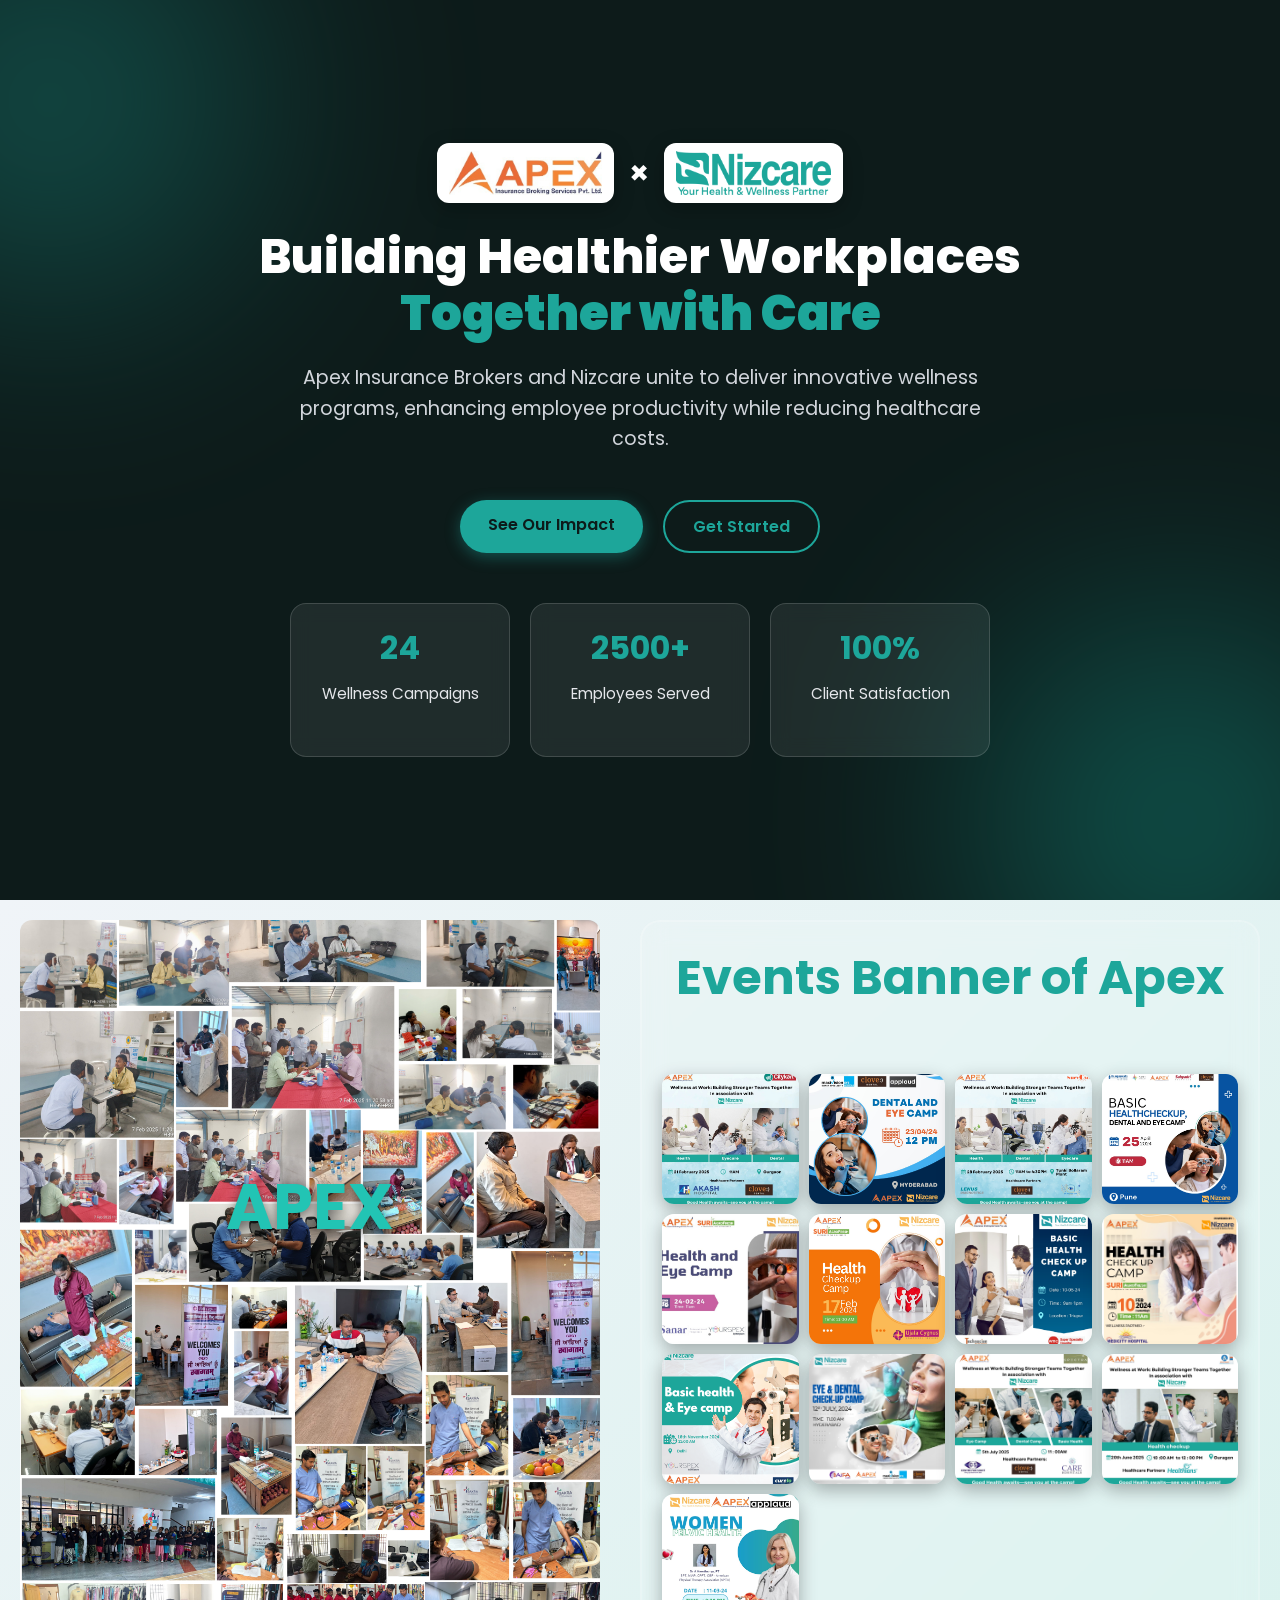
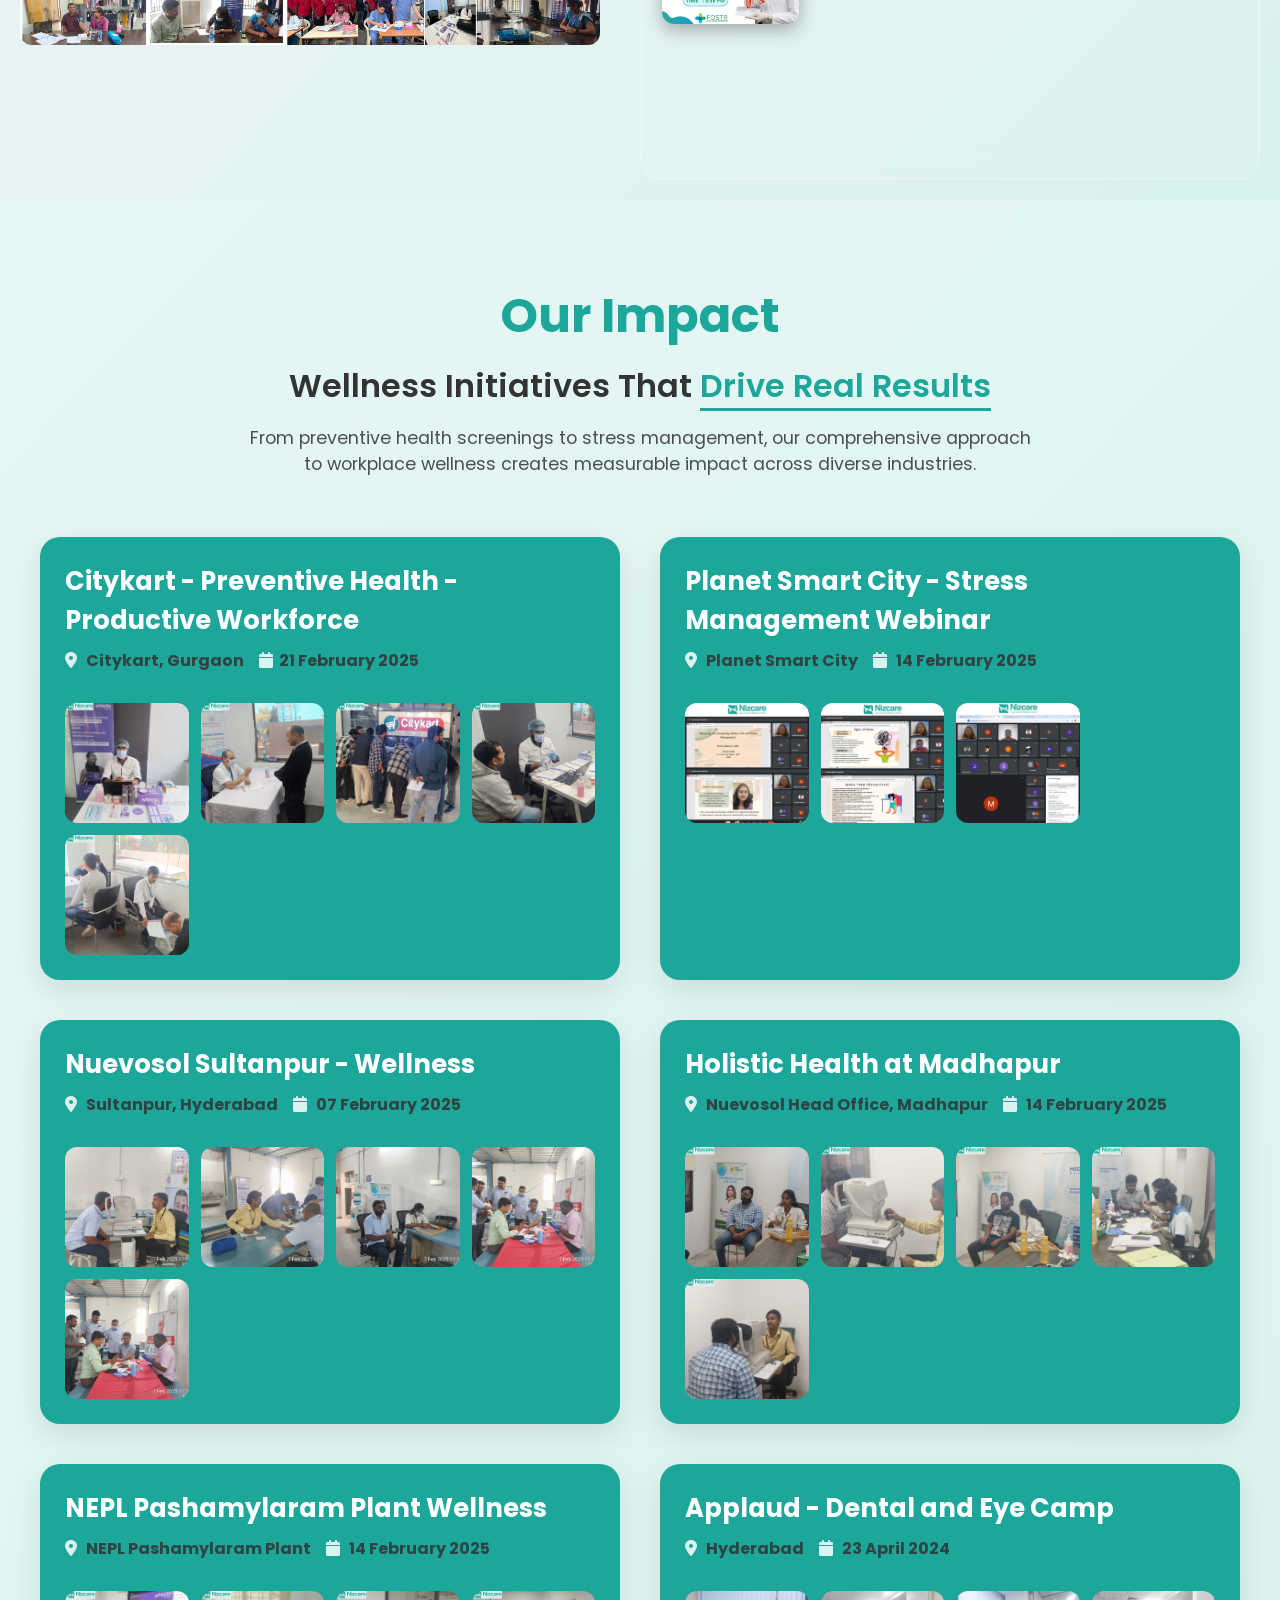
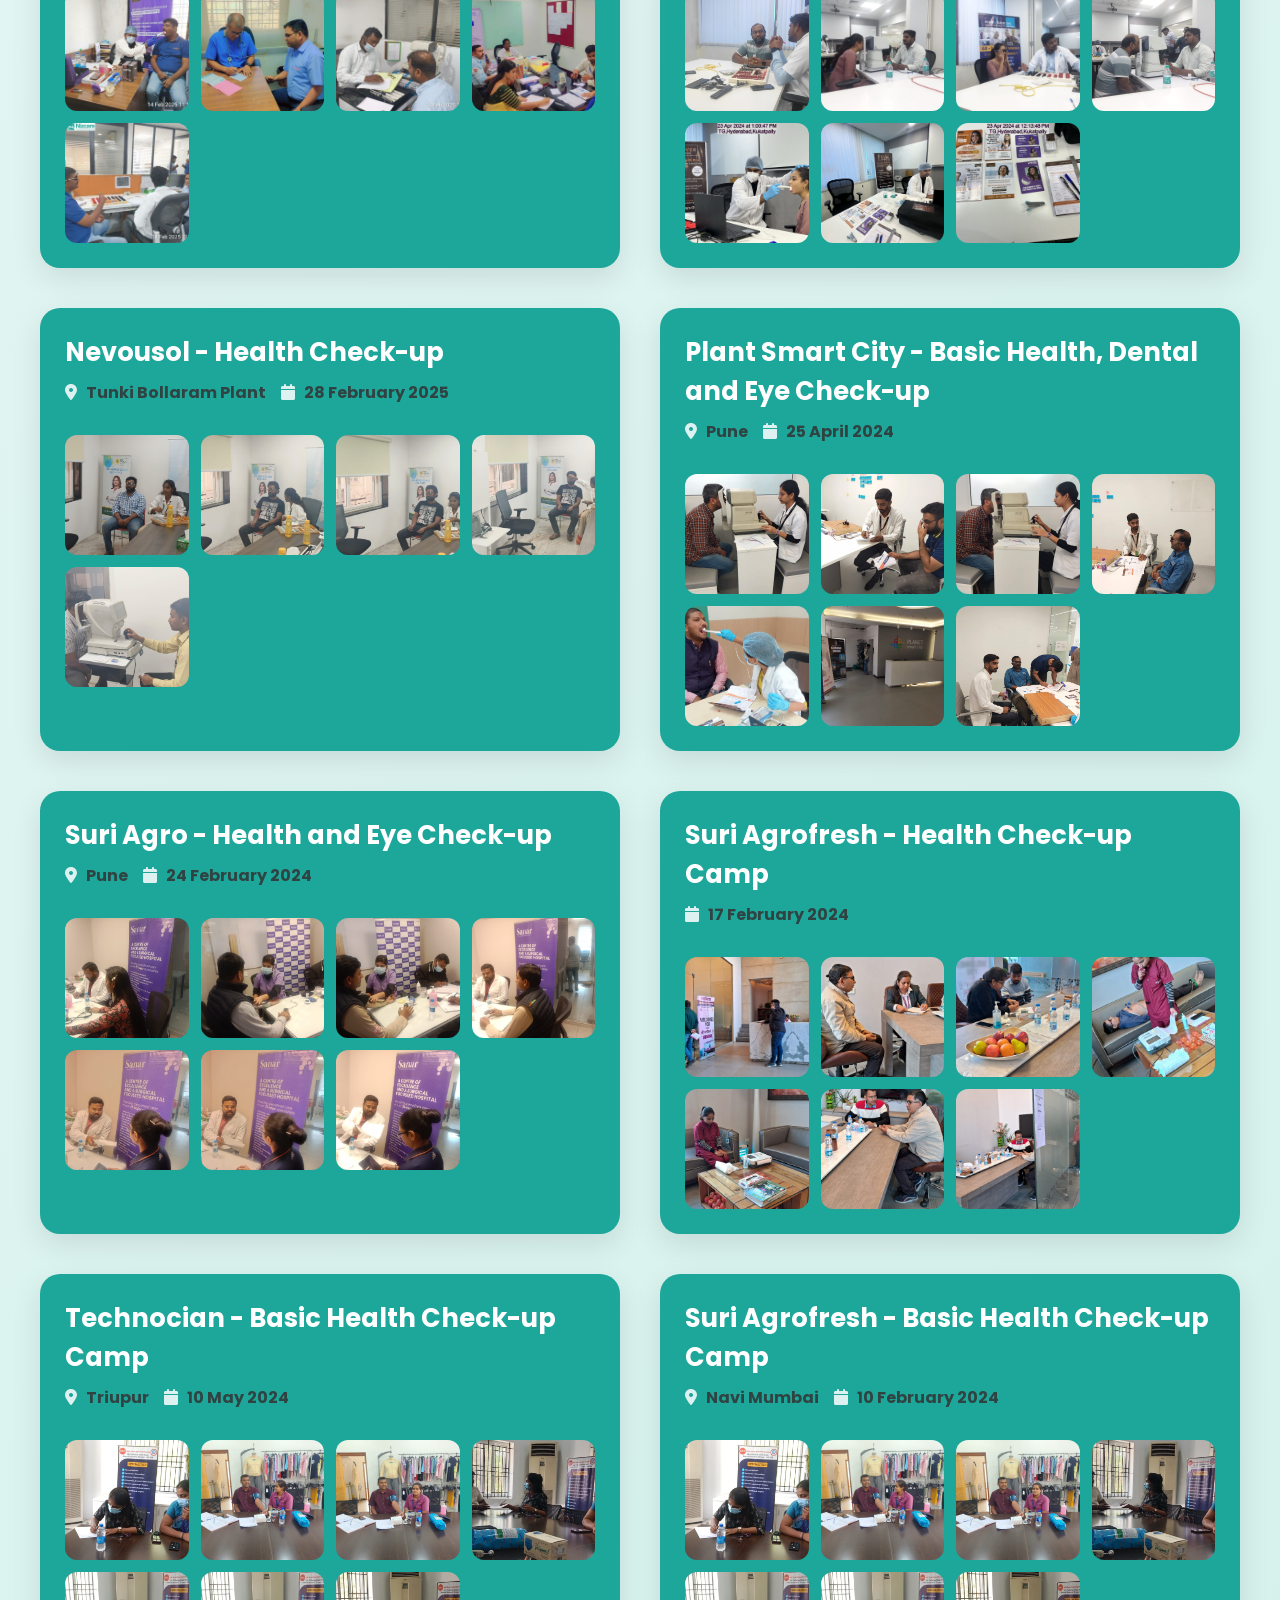
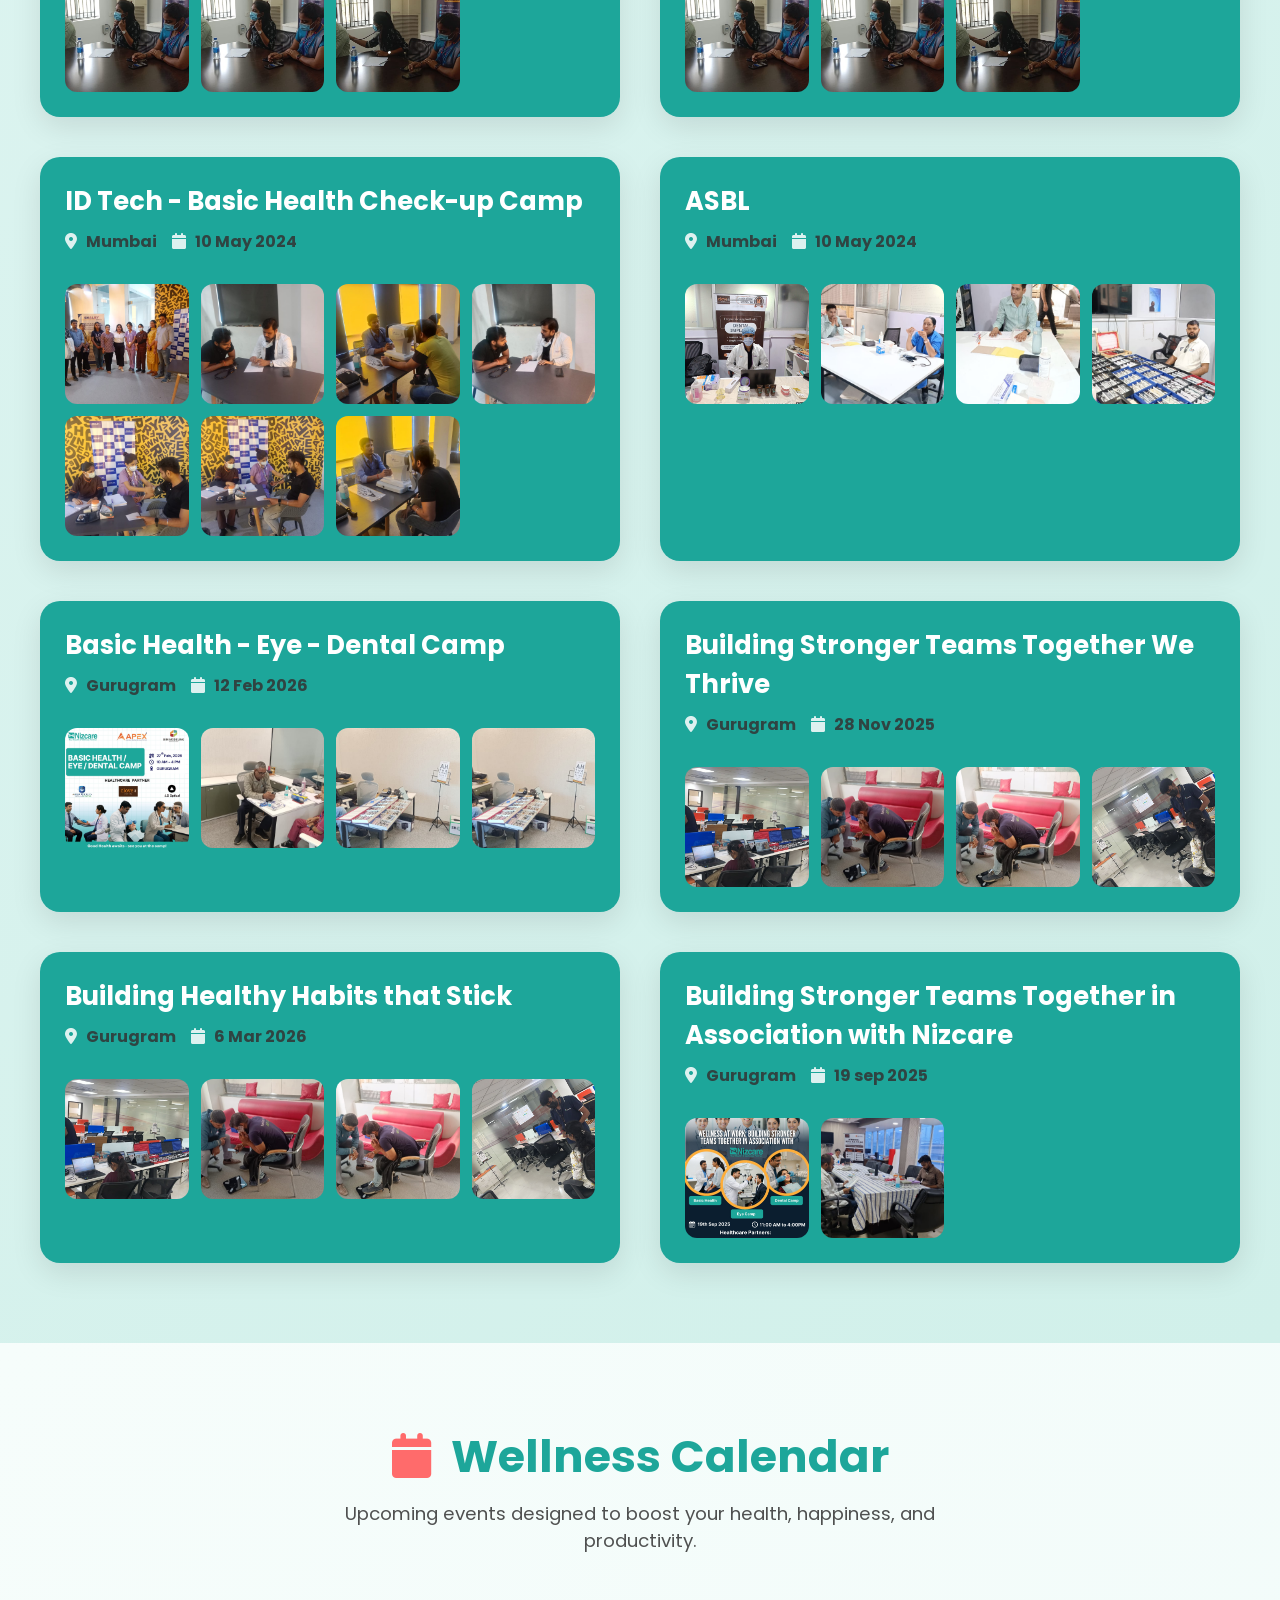
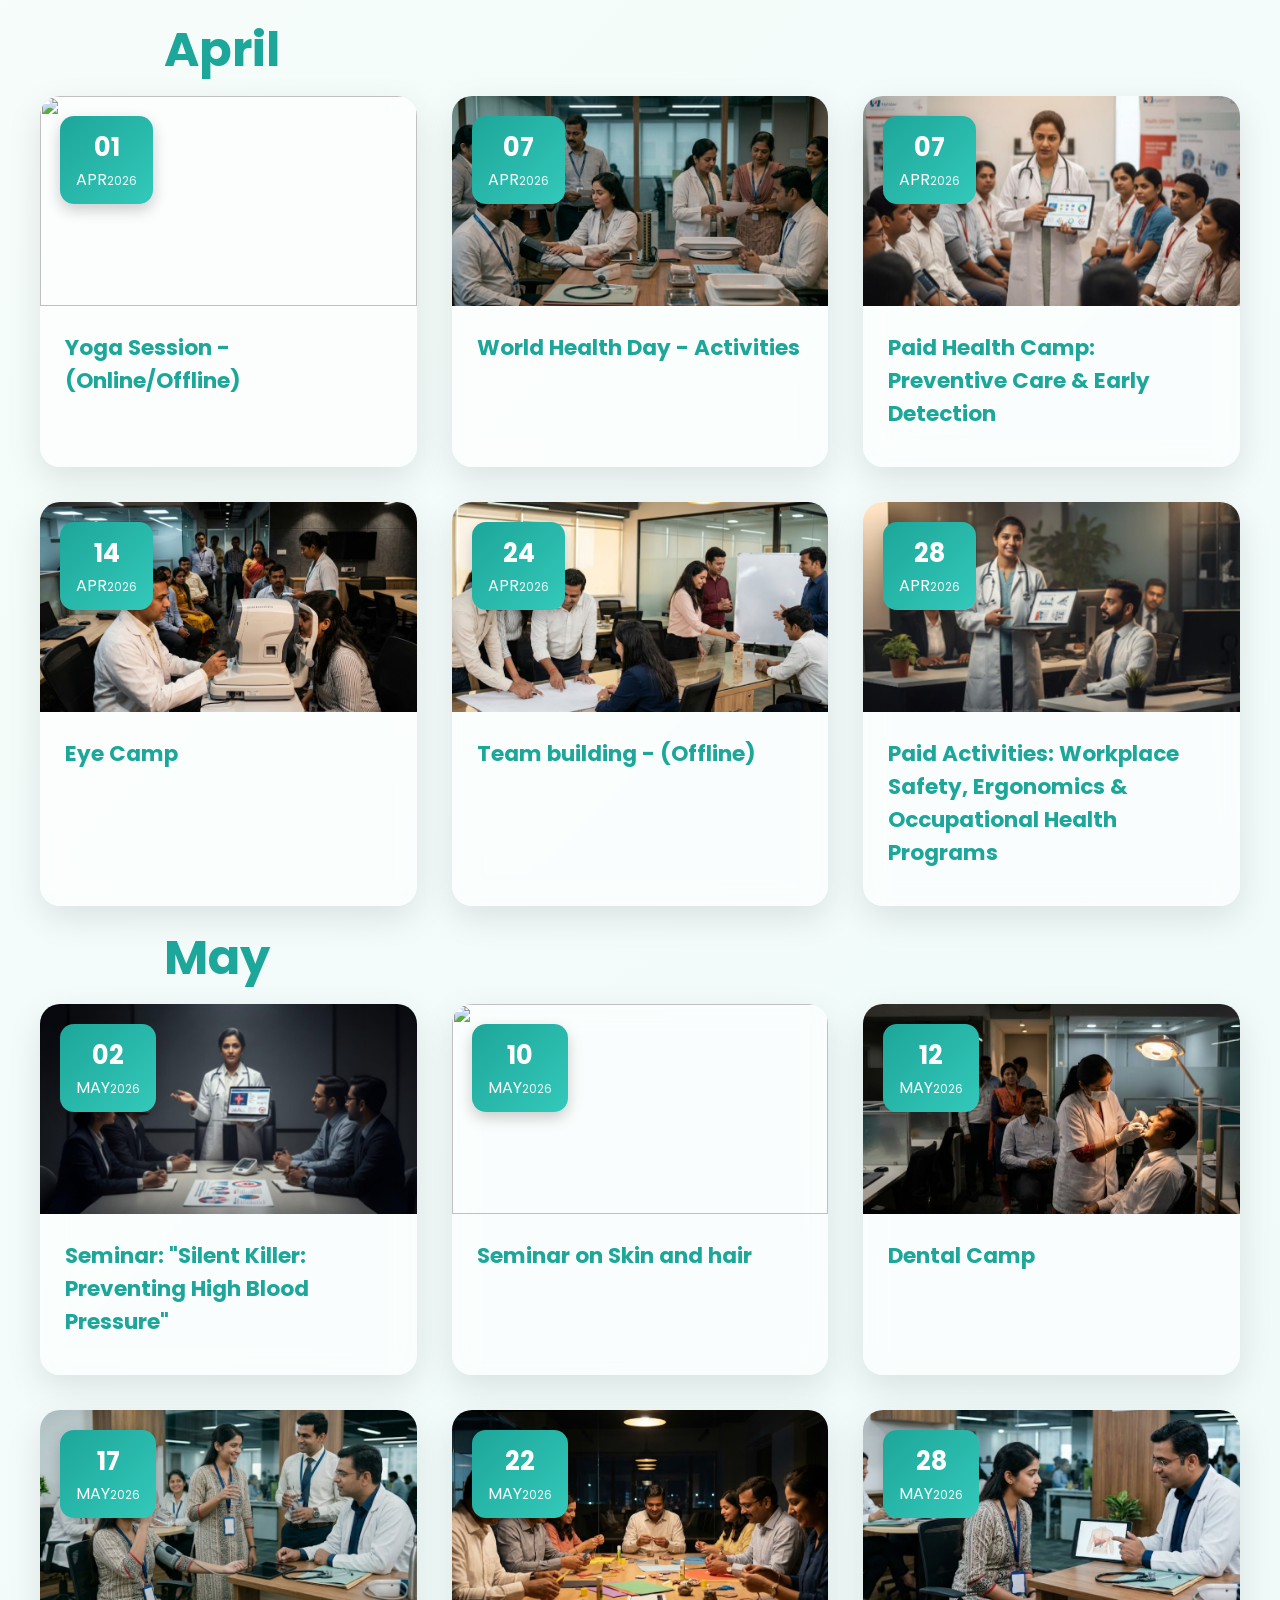
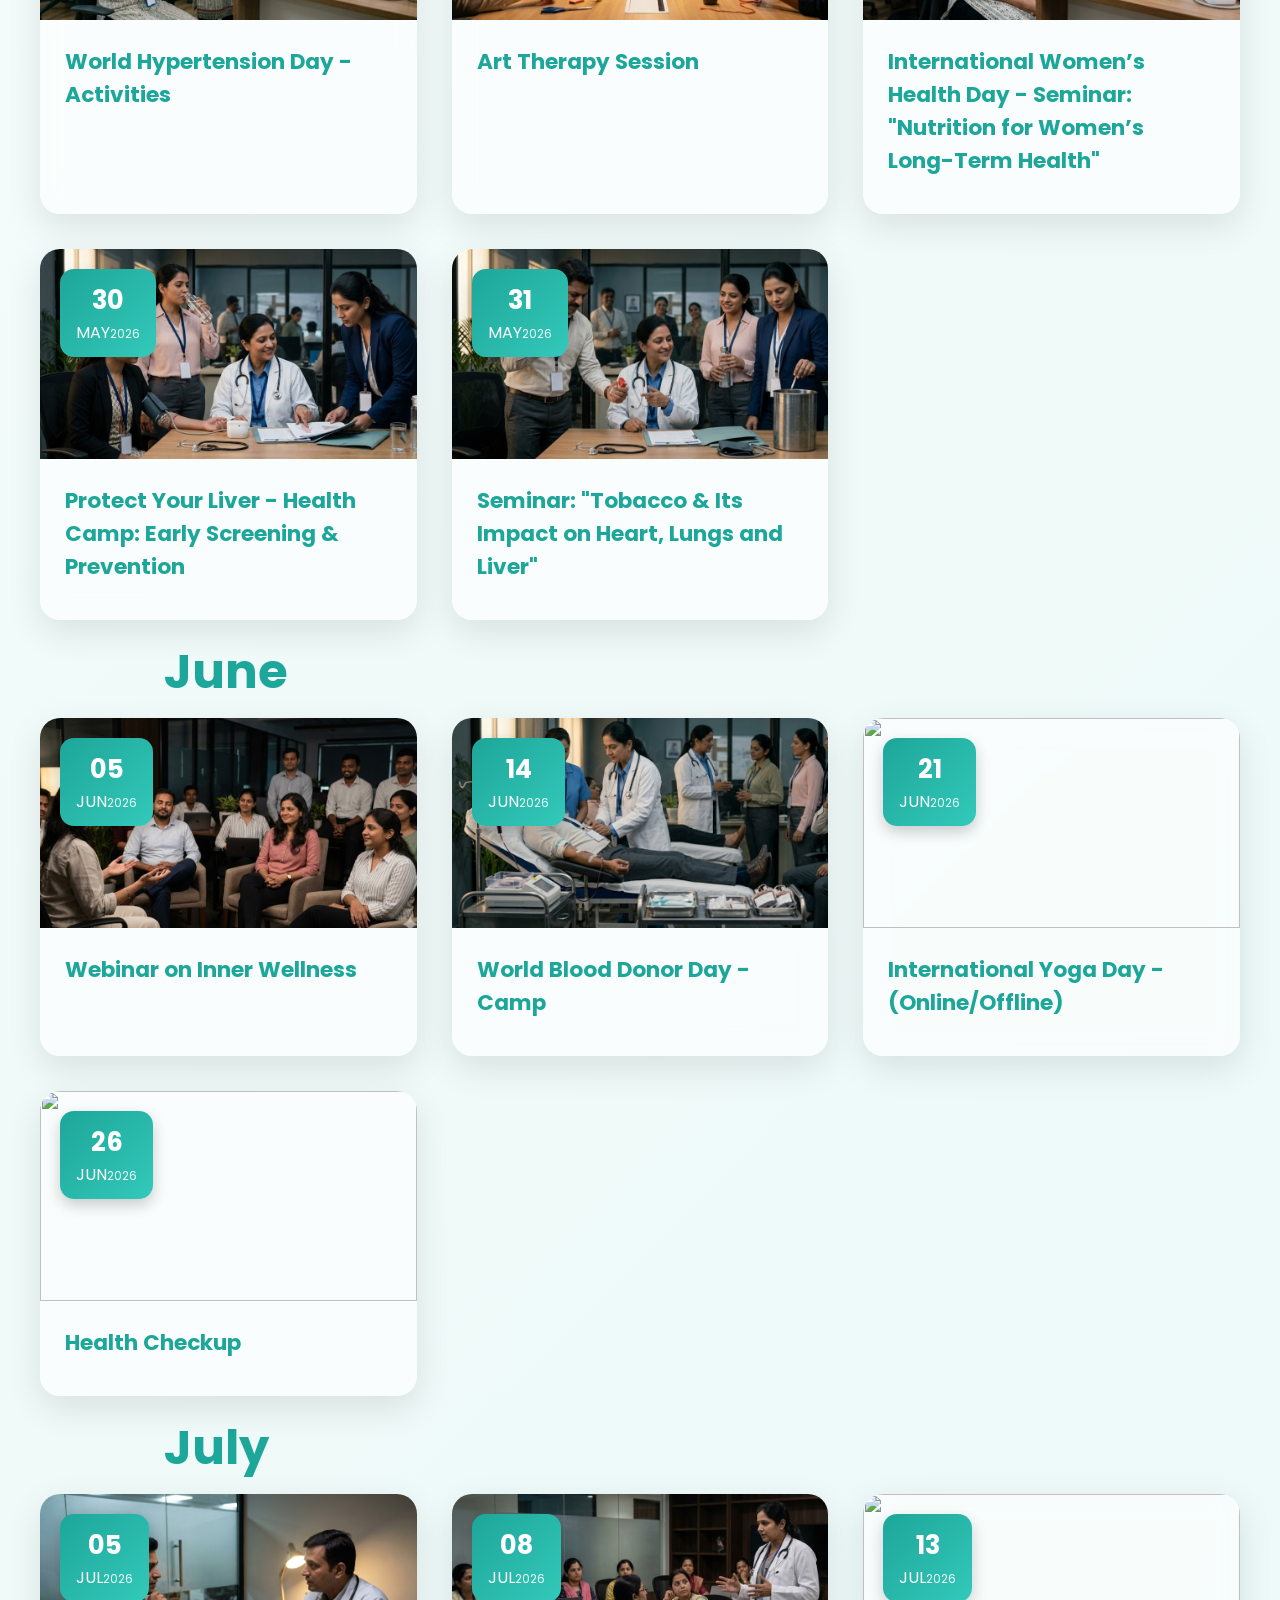
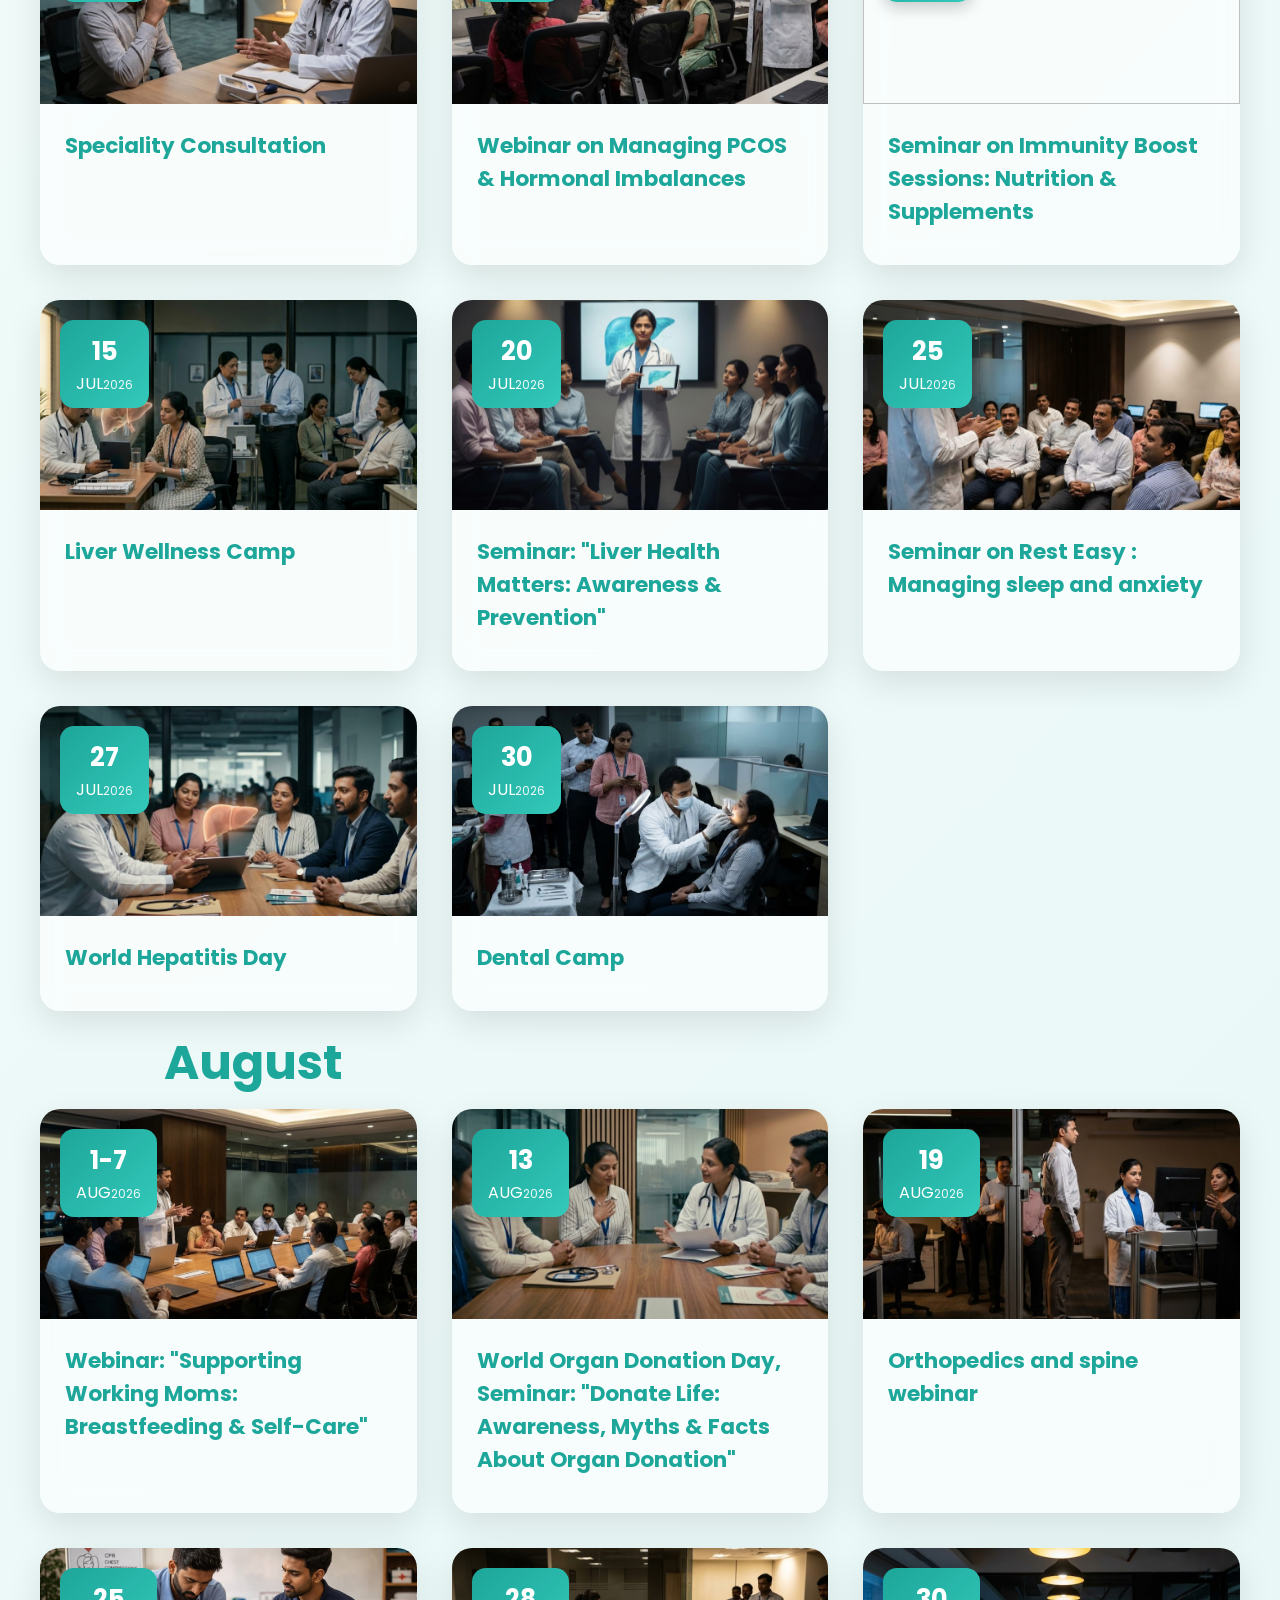
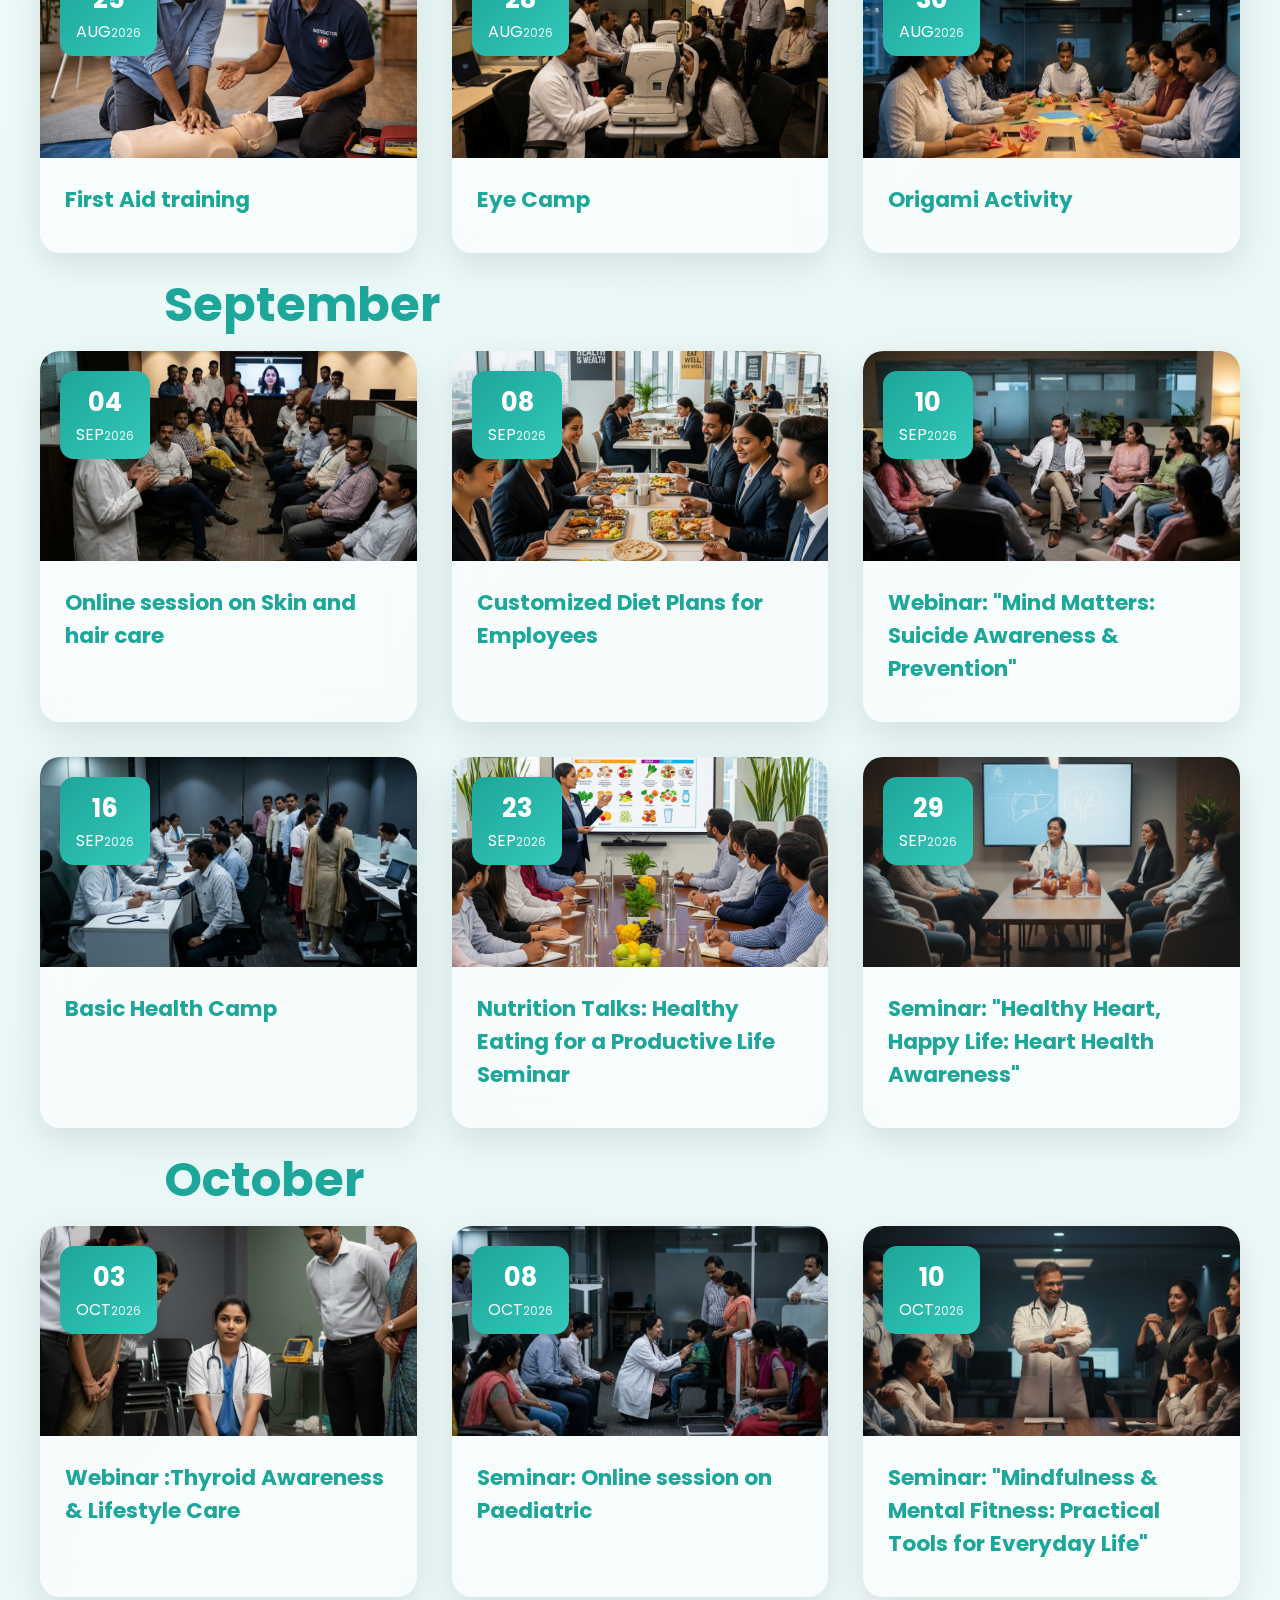
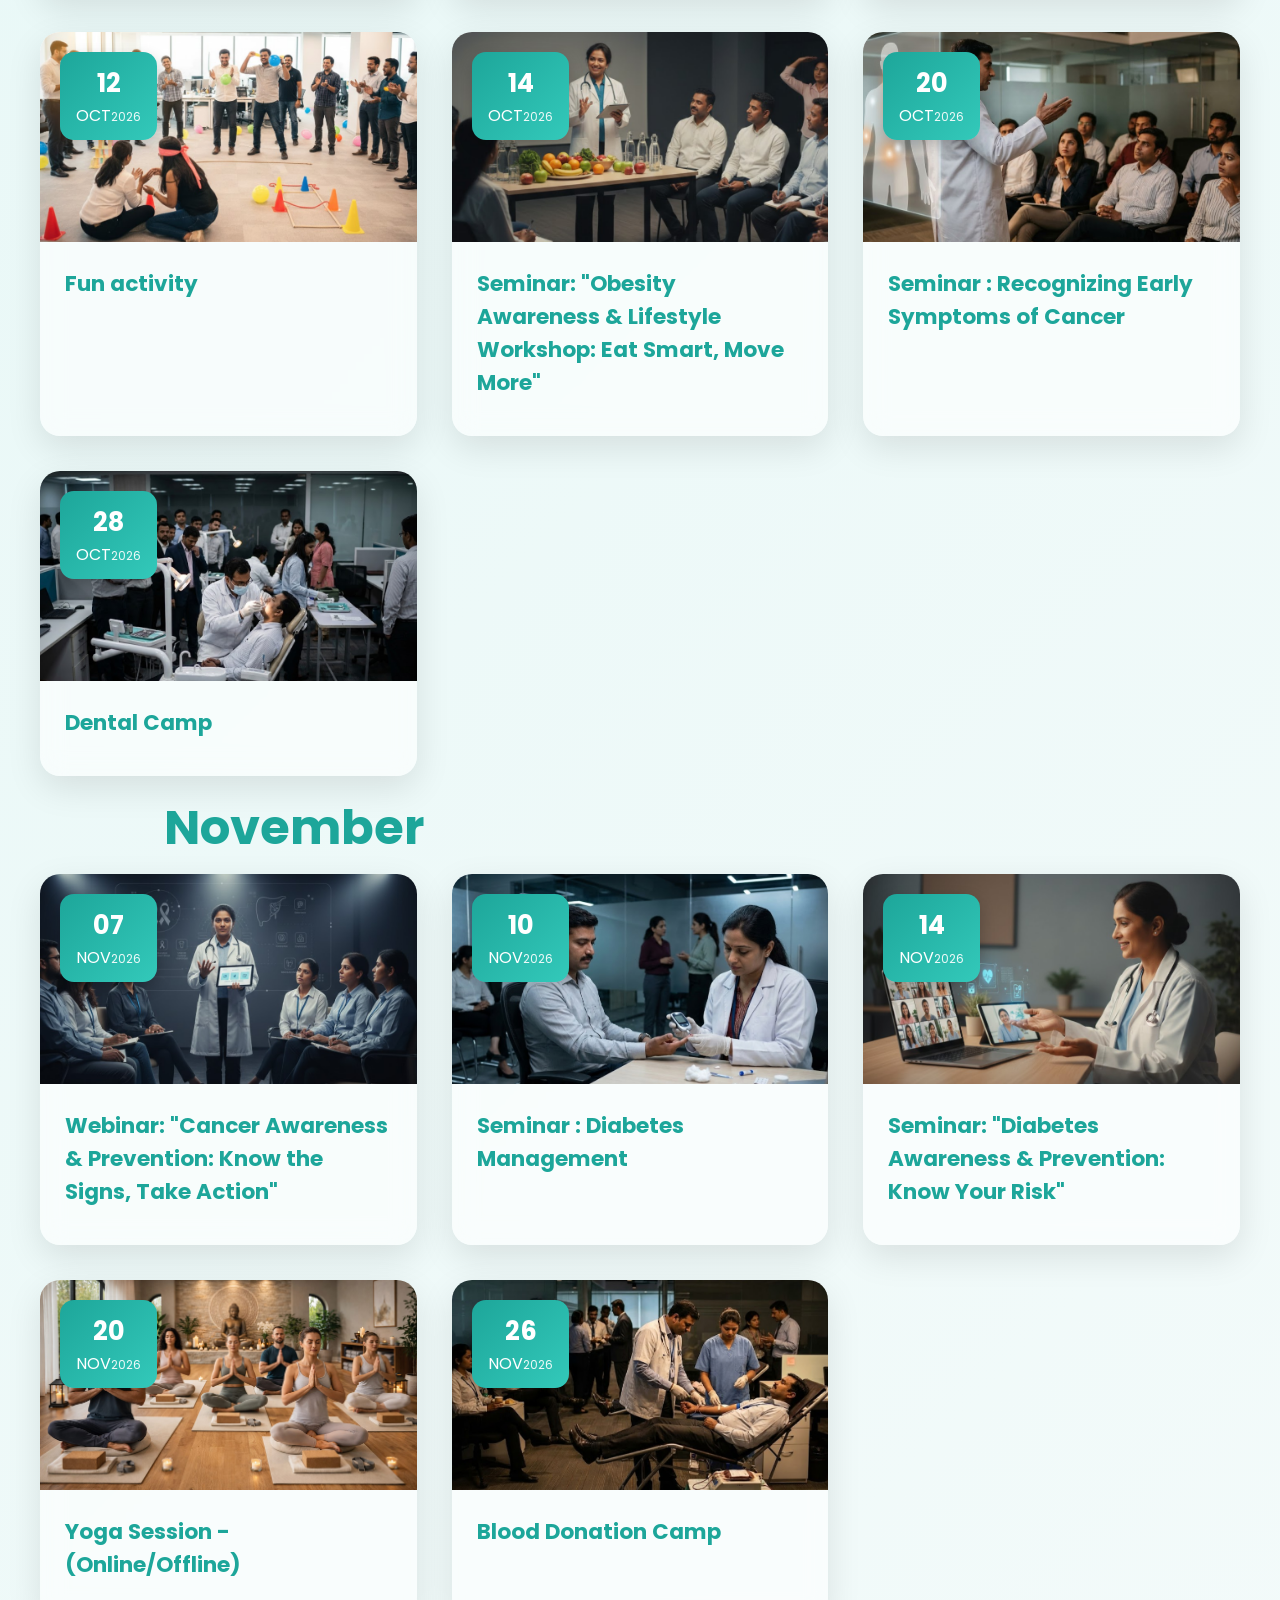
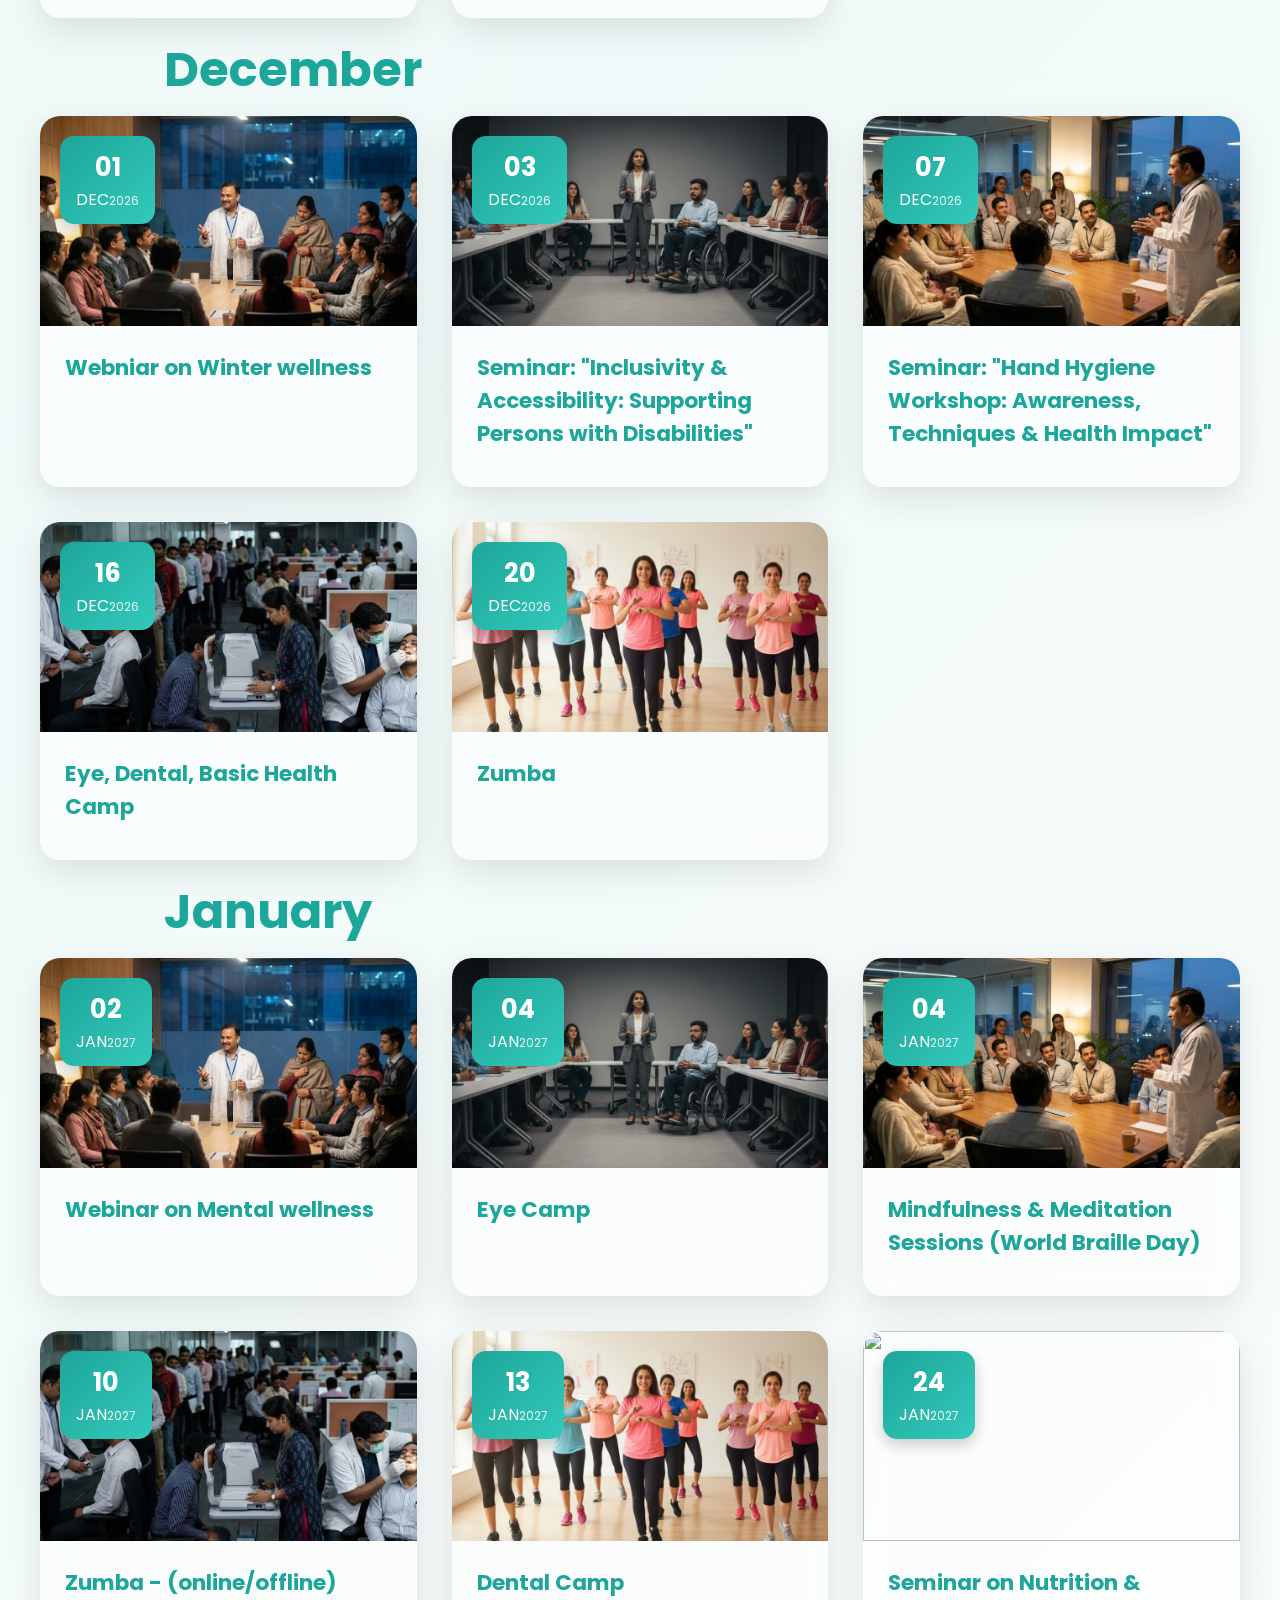
==== index.html @ aee0c832 "Feat : Updated" ====
<!DOCTYPE html>
<html lang="en">

<head>
    <meta charset="UTF-8">
    <meta name="viewport" content="width=device-width, initial-scale=1.0">
    <title>Apex × Nizcare</title>
    <link rel="preconnect" href="https://fonts.googleapis.com">
    <link rel="preconnect" href="https://fonts.gstatic.com" crossorigin>
    <link
        href="https://fonts.googleapis.com/css2?family=Bitcount+Prop+Single:wght@100..900&family=Poppins:ital,wght@0,100;0,200;0,300;0,400;0,500;0,600;0,700;0,800;0,900;1,100;1,200;1,300;1,400;1,500;1,600;1,700;1,800;1,900&display=swap"
        rel="stylesheet">
    <link rel="stylesheet" href="style.css">
    <link rel="stylesheet" href="https://cdnjs.cloudflare.com/ajax/libs/font-awesome/6.5.0/css/all.min.css">
</head>

<body>

    <section class="hero">
        <!-- Background Blobs -->
        <div class="blob blob1"></div>
        <div class="blob blob2"></div>

        <div class="hero-inner">
            <!-- Logos -->
            <div class="logo-row">
                <img src="./assets/apex_logo.jpg" alt="Apex Logo" />
                <span>×</span>
                <img src="./assets/nizcare_logo.png" alt="Nizcare Logo" />
            </div>

            <!-- Heading -->
            <h1>
                Building Healthier Workplaces <br />
                <span class="highlight">Together with Care</span>
            </h1>

            <!-- Description -->
            <p>
                Apex Insurance Brokers and Nizcare unite to deliver innovative wellness
                programs, enhancing employee productivity while reducing healthcare costs.
            </p>

            <!-- Buttons -->
            <div class="buttons">
                <a href="#impact" class="btn btn-primary">See Our Impact</a>
                <a href="#contact" class="btn btn-outline">Get Started</a>
            </div>

            <!-- Stats -->
            <div class="stats">
                <div class="stat-card">
                    <h3 class="stat-value" data-target="24">0</h3>
                    <p>Wellness Campaigns</p>
                </div>
                <div class="stat-card">
                    <h3 class="stat-value" data-target="2500">0+</h3>
                    <p>Employees Served</p>
                </div>
                <div class="stat-card">
                    <h3 class="stat-value" data-target="100">0%</h3>
                    <p>Client Satisfaction</p>
                </div>
            </div>
        </div>
    </section>

    <div class="impact-wrapper">
        <!-- Left Side (Empty) -->
        <div class="impact-left">
            <div class="left-image">
                <img src="./assets/APEX.png" width="100%" alt="">
                <div class="image-overlay-text">APEX</div>
            </div>
        </div>

        <!-- Right Side (Events Section) -->
        <div class="impact-right">
            <div class="event-card">
                <div class="event-content">
                    <div class="impact-header">
                        <h1>Events Banner of Apex</h1>
                    </div>
                    <div class="event-gallery">
                        <img src="./assets/Activity-1/Poster-1.jpeg" alt="Poster 1">
                        <img src="./assets/Activity-6/1.jpeg" alt="5">
                        <img src="./assets/Activity-7/1.jpeg" alt="6">
                        <img src="./assets/Activity-8/1.jpeg" alt="7">
                        <img src="./assets/Activity-9/1.jpg" alt="8">
                        <img src="./assets/Activity-10/1.jpg" alt="9">
                        <img src="./assets/Activity-11/1.jpeg" alt="10">
                        <img src="./assets/Activity-12/1.jpg" alt="11">
                        <img src="./assets/Poster/1 (2).png" alt="12">
                        <img src="./assets/Poster/12th July Camp (2).jpeg" alt="13">
                        <img src="./assets/Poster/image (1).png" alt="14">
                        <img src="./assets/Poster/image.png" alt="15">
                        <img src="./assets/Poster/WhatsApp Image 2024-03-09 at 15.21.59_6e39e836.jpg" alt="16">
                    </div>
                </div>
            </div>
        </div>
    </div>

    <section class="impact-section" id="impact">
        <div class="impact-header">
            <h1>Our Impact</h1>
            <h2>
                Wellness Initiatives That <span>Drive Real Results</span>
            </h2>
            <p>
                From preventive health screenings to stress management, our comprehensive
                approach to workplace wellness creates measurable impact across diverse industries.
            </p>
        </div>

        <div class="impact-cards">
            <!-- Over all banner -->
            <!-- <div class="impact-card">
                <div class="impact-content">
                    <h3>Events Banner of Apex</h3>
                    <div class="impact-gallery">
                        <img src="./assets/Activity-1/Poster-1.jpeg" alt="Poster 1">
                        <img src="./assets/Activity-6/1.jpeg" alt="5">
                        <img src="./assets/Activity-7/1.jpeg" alt="6">
                        <img src="./assets/Activity-8/1.jpeg" alt="7">
                        <img src="./assets/Activity-9/1.jpg" alt="8">
                        <img src="./assets/Activity-10/1.jpg" alt="9">
                        <img src="./assets/Activity-11/1.jpeg" alt="10">
                        <img src="./assets/Activity-12/1.jpg" alt="11">
                    </div>
                </div>
            </div> -->

            <!-- Card 1 -->
            <div class="impact-card">
                <div class="impact-content">
                    <h3>Citykart - Preventive Health - Productive Workforce</h3>
                    <div class="impact-meta">
                        <h4><i class="fa-solid fa-location-dot"></i> Citykart, Gurgaon</h4>
                        <h4><i class="fa-solid fa-calendar"></i>21 February 2025</h4>
                    </div>
                    <div class="impact-gallery">
                        <!-- <img src="./assets/Activity-1/Poster-1.jpeg" alt="Poster 1"> -->
                        <img src="./assets/Activity-1/1.jpeg" alt="1">
                        <img src="./assets/Activity-1/2.jpeg" alt="2">
                        <img src="./assets/Activity-1/3.jpeg" alt="3">
                        <img src="./assets/Activity-1/4.jpeg" alt="4">
                        <img src="./assets/Activity-1/5.jpeg" alt="5">
                    </div>
                </div>
            </div>

            <!-- Card 2 -->
            <div class="impact-card">
                <div class="impact-content">
                    <h3>Planet Smart City - Stress Management Webinar</h3>
                    <div class="impact-meta">
                        <h4><i class="fa-solid fa-location-dot"></i> Planet Smart City</h4>
                        <h4><i class="fa-solid fa-calendar"></i> 14 February 2025</h4>
                    </div>
                    <div class="impact-gallery">
                        <!-- <img src="./assets/Activity-2/Poster-2.jpeg" alt="Poster 2"> -->
                        <img src="./assets/Activity-2/1.jpeg" alt="1">
                        <img src="./assets/Activity-2/2.jpeg" alt="2">
                        <img src="./assets/Activity-2/3.jpeg" alt="3">
                    </div>
                </div>
            </div>

            <!-- Card 3 -->
            <div class="impact-card">
                <div class="impact-content">
                    <h3>Nuevosol Sultanpur - Wellness</h3>
                    <div class="impact-meta">
                        <h4><i class="fa-solid fa-location-dot"></i> Sultanpur, Hyderabad</h4>
                        <h4><i class="fa-solid fa-calendar"></i> 07 February 2025</h4>
                    </div>
                    <div class="impact-gallery">
                        <!-- <img src="./assets/Activity-3/Poster-3.jpeg" alt="Poster 3"> -->
                        <img src="./assets/Activity-3/1.jpeg" alt="1">
                        <img src="./assets/Activity-3/2.jpeg" alt="2">
                        <img src="./assets/Activity-3/3.jpeg" alt="3">
                        <img src="./assets/Activity-3/4.jpeg" alt="4">
                        <img src="./assets/Activity-3/5.jpeg" alt="5">
                    </div>
                </div>
            </div>

            <!-- Card 4 -->
            <div class="impact-card">
                <div class="impact-content">
                    <h3>Holistic Health at Madhapur</h3>
                    <div class="impact-meta">
                        <h4><i class="fa-solid fa-location-dot"></i> Nuevosol Head Office, Madhapur</h4>
                        <h4><i class="fa-solid fa-calendar"></i> 14 February 2025</h4>
                    </div>
                    <div class="impact-gallery">
                        <!-- <img src="./assets/Activity-4/Poster-4.jpeg" alt="Poster 4"> -->
                        <img src="./assets/Activity-4/1.jpeg" alt="1">
                        <img src="./assets/Activity-4/2.jpeg" alt="2">
                        <img src="./assets/Activity-4/3.jpeg" alt="3">
                        <img src="./assets/Activity-4/4.jpeg" alt="4">
                        <img src="./assets/Activity-4/5.jpeg" alt="5">
                    </div>
                </div>
            </div>

            <!-- Card 5 -->
            <div class="impact-card">
                <div class="impact-content">
                    <h3>NEPL Pashamylaram Plant Wellness</h3>
                    <div class="impact-meta">
                        <h4><i class="fa-solid fa-location-dot"></i> NEPL Pashamylaram Plant</h4>
                        <h4><i class="fa-solid fa-calendar"></i> 14 February 2025</h4>
                    </div>
                    <div class="impact-gallery">
                        <!-- <img src="./assets/Activity-5/Poster-5.jpeg" alt="Poster 5"> -->
                        <img src="./assets/Activity-5/1.jpeg" alt="1">
                        <img src="./assets/Activity-5/2.jpeg" alt="2">
                        <img src="./assets/Activity-5/3.jpeg" alt="3">
                        <img src="./assets/Activity-5/4.jpeg" alt="4">
                        <img src="./assets/Activity-5/5.jpeg" alt="5">
                    </div>
                </div>
            </div>

            <!-- Card 6 -->
            <div class="impact-card">
                <div class="impact-content">
                    <h3>Applaud - Dental and Eye Camp</h3>
                    <div class="impact-meta">
                        <h4><i class="fa-solid fa-location-dot"></i> Hyderabad</h4>
                        <h4><i class="fa-solid fa-calendar"></i> 23 April 2024</h4>
                    </div>
                    <div class="impact-gallery">
                        <!-- <img src="./assets/Activity-6/1.jpeg" alt="1"> -->
                        <img src="./assets/Activity-6/2.jpeg" alt="2">
                        <img src="./assets/Activity-6/3.jpeg" alt="3">
                        <img src="./assets/Activity-6/4.jpeg" alt="4">
                        <img src="./assets/Activity-6/5.jpeg" alt="5">
                        <img src="./assets/Activity-6/6.jpeg" alt="6">
                        <img src="./assets/Activity-6/7.jpeg" alt="7">
                        <img src="./assets/Activity-6/8.jpeg" alt="8">
                    </div>
                </div>
            </div>

            <!-- Card 7 -->
            <div class="impact-card">
                <div class="impact-content">
                    <h3>Nevousol - Health Check-up</h3>
                    <div class="impact-meta">
                        <h4><i class="fa-solid fa-location-dot"></i> Tunki Bollaram Plant</h4>
                        <h4><i class="fa-solid fa-calendar"></i> 28 February 2025</h4>
                    </div>
                    <div class="impact-gallery">
                        <!-- <img src="./assets/Activity-7/1.jpeg" alt="1"> -->
                        <img src="./assets/Activity-7/4.jpeg" alt="2">
                        <img src="./assets/Activity-7/5.jpeg" alt="3">
                        <img src="./assets/Activity-7/6.jpeg" alt="4">
                        <img src="./assets/Activity-7/7.jpeg" alt="5">
                        <img src="./assets/Activity-7/8.jpeg" alt="6">
                    </div>
                </div>
            </div>

            <!-- Card 8 -->
            <div class="impact-card">
                <div class="impact-content">
                    <h3>Plant Smart City - Basic Health, Dental and Eye Check-up</h3>
                    <div class="impact-meta">
                        <h4><i class="fa-solid fa-location-dot"></i> Pune</h4>
                        <h4><i class="fa-solid fa-calendar"></i> 25 April 2024</h4>
                    </div>
                    <div class="impact-gallery">
                        <!-- <img src="./assets/Activity-8/1.jpeg" alt="1"> -->
                        <img src="./assets/Activity-8/2.jpeg" alt="2">
                        <img src="./assets/Activity-8/3.jpeg" alt="3">
                        <img src="./assets/Activity-8/4.jpeg" alt="4">
                        <img src="./assets/Activity-8/5.jpeg" alt="5">
                        <img src="./assets/Activity-8/6.jpeg" alt="6">
                        <img src="./assets/Activity-8/7.jpeg" alt="7">
                        <img src="./assets/Activity-8/8.jpeg" alt="8">
                    </div>
                </div>
            </div>

            <!-- Card 9 -->
            <div class="impact-card">
                <div class="impact-content">
                    <h3>Suri Agro - Health and Eye Check-up</h3>
                    <div class="impact-meta">
                        <h4><i class="fa-solid fa-location-dot"></i> Pune</h4>
                        <h4><i class="fa-solid fa-calendar"></i> 24 February 2024</h4>
                    </div>
                    <div class="impact-gallery">
                        <!-- <img src="./assets/Activity-9/1.jpg" alt="1"> -->
                        <img src="./assets/Activity-9/2.jpg" alt="2">
                        <img src="./assets/Activity-9/3.jpg" alt="3">
                        <img src="./assets/Activity-9/4.jpg" alt="4">
                        <img src="./assets/Activity-9/5.jpg" alt="5">
                        <img src="./assets/Activity-9/6.jpg" alt="6">
                        <img src="./assets/Activity-9/7.jpg" alt="7">
                        <img src="./assets/Activity-9/8.jpg" alt="8">
                    </div>
                </div>
            </div>

            <!-- Card 10 -->
            <div class="impact-card">
                <div class="impact-content">
                    <h3>Suri Agrofresh - Health Check-up Camp</h3>
                    <div class="impact-meta">
                        <!-- <h4><i class="fa-solid fa-location-dot"></i> Pune</h4> -->
                        <h4><i class="fa-solid fa-calendar"></i> 17 February 2024</h4>
                    </div>
                    <div class="impact-gallery">
                        <!-- <img src="./assets/Activity-10/1.jpg" alt="1"> -->
                        <img src="./assets/Activity-10/2.jpg" alt="2">
                        <img src="./assets/Activity-10/3.jpg" alt="3">
                        <img src="./assets/Activity-10/4.jpg" alt="4">
                        <img src="./assets/Activity-10/5.jpg" alt="5">
                        <img src="./assets/Activity-10/6.jpg" alt="6">
                        <img src="./assets/Activity-10/7.jpg" alt="7">
                        <img src="./assets/Activity-10/8.jpg" alt="8">
                    </div>
                </div>
            </div>

            <!-- Card 11 -->
            <div class="impact-card">
                <div class="impact-content">
                    <h3>Technocian - Basic Health Check-up Camp</h3>
                    <div class="impact-meta">
                        <h4><i class="fa-solid fa-location-dot"></i> Triupur</h4>
                        <h4><i class="fa-solid fa-calendar"></i> 10 May 2024</h4>
                    </div>
                    <div class="impact-gallery">
                        <!-- <img src="./assets/Activity-11/1.jpeg" alt="1"> -->
                        <img src="./assets/Activity-11/2.jpeg" alt="2">
                        <img src="./assets/Activity-11/3.jpeg" alt="3">
                        <img src="./assets/Activity-11/4.jpeg" alt="4">
                        <img src="./assets/Activity-11/5.jpeg" alt="5">
                        <img src="./assets/Activity-11/6.jpeg" alt="6">
                        <img src="./assets/Activity-11/7.jpeg" alt="7">
                        <img src="./assets/Activity-11/8.jpeg" alt="8">
                    </div>
                </div>
            </div>

            <!-- Card 12 -->
            <div class="impact-card">
                <div class="impact-content">
                    <h3>Suri Agrofresh - Basic Health Check-up Camp</h3>
                    <div class="impact-meta">
                        <h4><i class="fa-solid fa-location-dot"></i> Navi Mumbai</h4>
                        <h4><i class="fa-solid fa-calendar"></i> 10 February 2024</h4>
                    </div>
                    <div class="impact-gallery">
                        <!-- <img src="./assets/Activity-11/1.jpeg" alt="1"> -->
                        <img src="./assets/Activity-11/2.jpeg" alt="2">
                        <img src="./assets/Activity-11/3.jpeg" alt="3">
                        <img src="./assets/Activity-11/4.jpeg" alt="4">
                        <img src="./assets/Activity-11/5.jpeg" alt="5">
                        <img src="./assets/Activity-11/6.jpeg" alt="6">
                        <img src="./assets/Activity-11/7.jpeg" alt="7">
                        <img src="./assets/Activity-11/8.jpeg" alt="8">
                    </div>
                </div>
            </div>

            <!-- Card 13 -->
            <div class="impact-card">
                <div class="impact-content">
                    <h3>ID Tech - Basic Health Check-up Camp</h3>
                    <div class="impact-meta">
                        <h4><i class="fa-solid fa-location-dot"></i> Mumbai</h4>
                        <h4><i class="fa-solid fa-calendar"></i> 10 May 2024</h4>
                    </div>
                    <div class="impact-gallery">
                        <!-- <img src="./assets/Activity-11/1.jpeg" alt="1"> -->
                        <img src="./assets/Activity-13/2.jpeg" alt="2">
                        <img src="./assets/Activity-13/3.jpeg" alt="3">
                        <img src="./assets/Activity-13/4.jpeg" alt="4">
                        <img src="./assets/Activity-13/5.jpeg" alt="5">
                        <img src="./assets/Activity-13/6.jpeg" alt="6">
                        <img src="./assets/Activity-13/7.jpeg" alt="7">
                        <img src="./assets/Activity-13/8.jpeg" alt="8">
                    </div>
                </div>
            </div>

            <!-- Card 14 -->
            <div class="impact-card">
                <div class="impact-content">
                    <h3>ASBL</h3>
                    <div class="impact-meta">
                        <h4><i class="fa-solid fa-location-dot"></i> Mumbai</h4>
                        <h4><i class="fa-solid fa-calendar"></i> 10 May 2024</h4>
                    </div>
                    <div class="impact-gallery">
                        <img src="/assets/asbl/1.jpeg" alt="2">
                        <img src="/assets/asbl/2.jpeg" alt="2">
                        <img src="/assets/asbl/3.jpeg" alt="2">
                        <img src="/assets/asbl/4.jpeg" alt="2">
                    </div>
                </div>
            </div>

            <!-- Card 15 -->
            <div class="impact-card">
                <div class="impact-content">
                    <h3>Basic Health - Eye - Dental Camp</h3>
                    <div class="impact-meta">
                        <h4><i class="fa-solid fa-location-dot"></i> Gurugram</h4>
                        <h4><i class="fa-solid fa-calendar"></i> 12 Feb 2026</h4>
                    </div>
                    <div class="impact-gallery">
                        <img src="/assets/bim/1.png" alt="2">
                        <img src="/assets/bim/2.jpeg" alt="2">
                        <img src="/assets/bim/3.jpeg" alt="2">
                        <img src="/assets/bim/4.jpeg" alt="2">
                    </div>
                </div>
            </div>

            <!-- Card 16 -->
            <div class="impact-card">
                <div class="impact-content">
                    <h3>Building Stronger Teams Together We Thrive</h3>
                    <div class="impact-meta">
                        <h4><i class="fa-solid fa-location-dot"></i> Gurugram</h4>
                        <h4><i class="fa-solid fa-calendar"></i> 28 Nov 2025</h4>
                    </div>
                    <div class="impact-gallery">
                        <img src="/assets/citykart/1.jpeg" alt="2">
                        <img src="/assets/citykart/2.jpeg" alt="2">
                        <img src="/assets/citykart/3.jpeg" alt="2">
                        <img src="/assets/citykart/4.jpeg" alt="2">
                    </div>
                </div>
            </div>

            <!-- Card 17 -->
            <div class="impact-card">
                <div class="impact-content">
                    <h3>Building Healthy Habits that Stick</h3>
                    <div class="impact-meta">
                        <h4><i class="fa-solid fa-location-dot"></i> Gurugram</h4>
                        <h4><i class="fa-solid fa-calendar"></i> 6 Mar 2026</h4>
                    </div>
                    <div class="impact-gallery">
                        <img src="/assets/citykart/1.jpeg" alt="2">
                        <img src="/assets/citykart/2.jpeg" alt="2">
                        <img src="/assets/citykart/3.jpeg" alt="2">
                        <img src="/assets/citykart/4.jpeg" alt="2">
                    </div>
                </div>
            </div>

            <!-- Card 18 -->
            <div class="impact-card">
                <div class="impact-content">
                    <h3>Building Stronger Teams Together in Association with Nizcare</h3>
                    <div class="impact-meta">
                        <h4><i class="fa-solid fa-location-dot"></i> Gurugram</h4>
                        <h4><i class="fa-solid fa-calendar"></i> 19 sep 2025</h4>
                    </div>
                    <div class="impact-gallery">
                        <img src="/assets/volta/1.png" alt="2">
                        <img src="/assets/volta/2.jpeg" alt="2">
                    </div>
                </div>
            </div>
        </div>
    </section>

    <section class="wellness-calendar">
        <div class="calendar-header">
            <h1><i class="fa fa-calendar"></i> Wellness Calendar</h1>
            <p>Upcoming events designed to boost your health, happiness, and productivity.</p>
        </div>

        <!-- Apr 2026 -->
        <div class="well-card">
            <div class="calendar-month">
                <h1>April</h1>
            </div>
            <div class="calendar-grid">
                <div class="calendar-card" data-type="paid">
                    <div class="calendar-date">
                        <span class="day">01</span><span class="month">Apr</span><span class="year">2026</span>
                    </div>
                    <!-- <div class="tag-paid"><span>Paid</span></div> -->
                    <img src="/assets/wellness/apr/1.png" alt="">
                    <div class="calendar-content">
                        <h2>Yoga Session - (Online/Offline)</h2>
                    </div>
                </div>

                <div class="calendar-card" data-type="complementary">
                    <div class="calendar-date">
                        <span class="day">07</span><span class="month">Apr</span><span class="year">2026</span>
                    </div>
                    <!-- <div class="tag-complementary"><span>Free</span></div> -->
                    <!-- <div class="tag-special">Special Days</div> -->
                    <img src="/assets/wellness/apr/2.png" alt="">
                    <div class="calendar-content">
                        <h2>World Health Day - Activities</h2>
                    </div>
                </div>

                <div class="calendar-card" data-type="paid">
                    <div class="calendar-date">
                        <span class="day">07</span><span class="month">Apr</span><span class="year">2026</span>
                    </div>
                    <!-- <div class="tag-paid"><span>Paid</span></div> -->
                    <img src="/assets/wellness/apr/3.png" alt="">
                    <div class="calendar-content">
                        <h2>Paid Health Camp: Preventive Care & Early Detection</h2>
                    </div>
                </div>

                <div class="calendar-card" data-type="complementary">
                    <div class="calendar-date">
                        <span class="day">14</span><span class="month">Apr</span><span class="year">2026</span>
                    </div>
                    <!-- <div class="tag-complementary"><span>Free</span></div> -->
                    <img src="/assets/wellness/apr/4.png" alt="">
                    <div class="calendar-content">
                        <h2>Eye Camp</h2>
                    </div>
                </div>

                <div class="calendar-card" data-type="paid">
                    <div class="calendar-date">
                        <span class="day">24</span><span class="month">Apr</span><span class="year">2026</span>
                    </div>
                    <!-- <div class="tag-paid"><span>Paid</span></div> -->
                    <img src="/assets/wellness/apr/5.png" alt="">
                    <div class="calendar-content">
                        <h2>Team building - (Offline)</h2>
                    </div>
                </div>

                <div class="calendar-card" data-type="paid">
                    <div class="calendar-date">
                        <span class="day">28</span><span class="month">Apr</span><span class="year">2026</span>
                    </div>
                    <!-- <div class="tag-paid"><span>Paid</span></div> -->
                    <!-- <div class="tag-special">Special Days</div> -->
                    <img src="/assets/wellness/apr/6.png" alt="">
                    <div class="calendar-content">
                        <h2>Paid Activities: Workplace Safety, Ergonomics & Occupational Health Programs</h2>
                    </div>
                </div>

            </div>
        </div>

        <!-- May 2026 -->
        <div class="well-card">
            <div class="calendar-month">
                <h1>May</h1>
            </div>
            <div class="calendar-grid">
                <div class="calendar-card" data-type="paid">
                    <div class="calendar-date">
                        <span class="day">02</span><span class="month">May</span><span class="year">2026</span>
                    </div>
                    <!-- <div class="tag-paid"><span>Paid</span></div> -->
                    <img src="/assets/wellness/may/1.png" alt="">
                    <div class="calendar-content">
                        <h2>Seminar: "Silent Killer: Preventing High Blood Pressure"</h2>
                    </div>
                </div>

                <div class="calendar-card" data-type="paid">
                    <div class="calendar-date">
                        <span class="day">10</span><span class="month">May</span><span class="year">2026</span>
                    </div>
                    <!-- <div class="tag-paid"><span>Paid</span></div> -->
                    <img src="/assets/wellness/may/2.png" alt="">
                    <div class="calendar-content">
                        <h2>Seminar on Skin and hair</h2>
                    </div>
                </div>

                <div class="calendar-card" data-type="complementary">
                    <div class="calendar-date">
                        <span class="day">12</span><span class="month">May</span><span class="year">2026</span>
                    </div>
                    <!-- <div class="tag-complementary"><span>Free</span></div> -->
                    <img src="/assets/wellness/may/3.png" alt="">
                    <div class="calendar-content">
                        <h2>Dental Camp</h2>
                    </div>
                </div>

                <div class="calendar-card" data-type="complementary">
                    <div class="calendar-date">
                        <span class="day">17</span><span class="month">May</span><span class="year">2026</span>
                    </div>
                    <!-- <div class="tag-complementary"><span>Free</span></div> -->
                    <!-- <div class="tag-special">Special Days</div> -->
                    <img src="/assets/wellness/may/4.png" alt="">
                    <div class="calendar-content">
                        <h2>World Hypertension Day - Activities</h2>
                    </div>
                </div>

                <div class="calendar-card" data-type="paid">
                    <div class="calendar-date">
                        <span class="day">22</span><span class="month">May</span><span class="year">2026</span>
                    </div>
                    <!-- <div class="tag-paid"><span>Paid</span></div> -->
                    <img src="/assets/wellness/may/5.png" alt="">
                    <div class="calendar-content">
                        <h2>Art Therapy Session</h2>
                    </div>
                </div>

                <div class="calendar-card" data-type="paid">
                    <div class="calendar-date">
                        <span class="day">28</span><span class="month">May</span><span class="year">2026</span>
                    </div>
                    <!-- <div class="tag-paid"><span>Paid</span></div> -->
                    <!-- <div class="tag-special">Special Days</div> -->
                    <img src="/assets/wellness/may/6.png" alt="">
                    <div class="calendar-content">
                        <h2>International Women’s Health Day - Seminar: "Nutrition for Women’s Long-Term Health"
                        </h2>
                    </div>
                </div>

                <div class="calendar-card" data-type="paid">
                    <div class="calendar-date">
                        <span class="day">30</span><span class="month">May</span><span class="year">2026</span>
                    </div>
                    <!-- <div class="tag-paid"><span>Paid</span></div> -->
                    <!-- <div class="tag-special">Special Days</div> -->
                    <img src="/assets/wellness/may/7.png" alt="">
                    <div class="calendar-content">
                        <h2>Protect Your Liver - Health Camp: Early Screening & Prevention</h2>
                    </div>
                </div>

                <div class="calendar-card" data-type="paid">
                    <div class="calendar-date">
                        <span class="day">31</span><span class="month">May</span><span class="year">2026</span>
                    </div>
                    <!-- <div class="tag-paid"><span>Paid</span></div> -->
                    <!-- <div class="tag-special">Special Days</div> -->
                    <img src="/assets/wellness/may/8.png" alt="">
                    <div class="calendar-content">
                        <h2> Seminar: "Tobacco & Its Impact on Heart, Lungs and Liver"</h2>
                    </div>
                </div>

            </div>
        </div>

        <!-- june 2026 -->
        <div class="well-card">
            <div class="calendar-month">
                <h1>June</h1>
            </div>
            <div class="calendar-grid">
                <div class="calendar-card" data-type="complementary">
                    <div class="calendar-date">
                        <span class="day">05</span><span class="month">Jun</span><span class="year">2026</span>
                    </div>
                    <!-- <div class="tag-complementary"><span>Free</span></div> -->
                    <img src="/assets/wellness/june/1.png" alt="">
                    <div class="calendar-content">
                        <h2>Webinar on Inner Wellness</h2>
                    </div>
                </div>

                <div class="calendar-card" data-type="complementary">
                    <div class="calendar-date">
                        <span class="day">14</span><span class="month">Jun</span><span class="year">2026</span>
                    </div>
                    <!-- <div class="tag-complementary"><span>Free</span></div> -->
                    <!-- <div class="tag-special">Special Days</div> -->
                    <img src="/assets/wellness/june/2.png" alt="">
                    <div class="calendar-content">
                        <h2>World Blood Donor Day - Camp</h2>
                    </div>
                </div>

                <div class="calendar-card" data-type="paid">
                    <div class="calendar-date">
                        <span class="day">21</span><span class="month">Jun</span><span class="year">2026</span>
                    </div>
                    <!-- <div class="tag-paid"><span>Paid</span></div> -->
                    <img src="/assets/wellness/june/3.png" alt="">
                    <div class="calendar-content">
                        <h2>International Yoga Day - (Online/Offline)</h2>
                    </div>
                </div>

                <div class="calendar-card" data-type="paid">
                    <div class="calendar-date">
                        <span class="day">26</span><span class="month">Jun</span><span class="year">2026</span>
                    </div>
                    <!-- <div class="tag-paid"><span>Paid</span></div> -->
                    <img src="/assets/wellness/june/4.png" alt="">
                    <div class="calendar-content">
                        <h2>Health Checkup</h2>
                    </div>
                </div>

            </div>
        </div>

        <!-- july 2026 -->
        <div class="well-card">
            <div class="calendar-month">
                <h1>July</h1>
            </div>
            <div class="calendar-grid">
                <div class="calendar-card" data-type="paid">
                    <div class="calendar-date">
                        <span class="day">05</span><span class="month">Jul</span><span class="year">2026</span>
                    </div>
                    <!-- <div class="tag-paid"><span>Paid</span></div> -->
                    <img src="/assets/wellness/july/1.png" alt="">
                    <div class="calendar-content">
                        <h2>Speciality Consultation</h2>
                    </div>
                </div>

                <div class="calendar-card" data-type="complementary">
                    <div class="calendar-date">
                        <span class="day">08</span><span class="month">Jul</span><span class="year">2026</span>
                    </div>
                    <!-- <div class="tag-complementary"><span>Free</span></div> -->
                    <img src="/assets/wellness/july/2.png" alt="">
                    <div class="calendar-content">
                        <h2>Webinar on Managing PCOS & Hormonal Imbalances</h2>
                    </div>
                </div>

                <div class="calendar-card" data-type="paid">
                    <div class="calendar-date">
                        <span class="day">13</span><span class="month">Jul</span><span class="year">2026</span>
                    </div>
                    <!-- <div class="tag-paid"><span>Paid</span></div> -->
                    <img src="/assets/wellness/july/3.png" alt="">
                    <div class="calendar-content">
                        <h2>Seminar on Immunity Boost Sessions: Nutrition & Supplements</h2>
                    </div>
                </div>

                <div class="calendar-card" data-type="paid">
                    <div class="calendar-date">
                        <span class="day">15</span><span class="month">Jul</span><span class="year">2026</span>
                    </div>
                    <!-- <div class="tag-paid"><span>Paid</span></div> -->
                    <!-- <div class="tag-special">Special Days</div> -->
                    <img src="/assets/wellness/july/4.png" alt="">
                    <div class="calendar-content">
                        <h2>Liver Wellness Camp</h2>
                    </div>
                </div>

                <div class="calendar-card" data-type="paid">
                    <div class="calendar-date">
                        <span class="day">20</span><span class="month">Jul</span><span class="year">2026</span>
                    </div>
                    <!-- <div class="tag-paid"><span>Paid</span></div> -->
                    <img src="/assets/wellness/july/5.png" alt="">
                    <div class="calendar-content">
                        <h2>Seminar: "Liver Health Matters: Awareness & Prevention"</h2>
                    </div>
                </div>

                <div class="calendar-card" data-type="paid">
                    <div class="calendar-date">
                        <span class="day">25</span><span class="month">Jul</span><span class="year">2026</span>
                    </div>
                    <!-- <div class="tag-paid"><span>Paid</span></div> -->
                    <img src="/assets/wellness/july/6.png" alt="">
                    <div class="calendar-content">
                        <h2>Seminar on Rest Easy : Managing sleep and anxiety</h2>
                    </div>
                </div>

                <div class="calendar-card" data-type="paid">
                    <div class="calendar-date">
                        <span class="day">27</span><span class="month">Jul</span><span class="year">2026</span>
                    </div>
                    <!-- <div class="tag-paid"><span>Paid</span></div> -->
                    <!-- <div class="tag-special">Special Days</div> -->
                    <img src="/assets/wellness/july/7.png" alt="">
                    <div class="calendar-content">
                        <h2>World Hepatitis Day</h2>
                    </div>
                </div>

                <div class="calendar-card" data-type="complementary">
                    <div class="calendar-date">
                        <span class="day">30</span><span class="month">Jul</span><span class="year">2026</span>
                    </div>
                    <!-- <div class="tag-complementary"><span>Free</span></div> -->
                    <img src="/assets/wellness/july/8.png" alt="">
                    <div class="calendar-content">
                        <h2>Dental Camp</h2>
                    </div>
                </div>

            </div>
        </div>

        <!-- Aug 2026 -->
        <div class="well-card">
            <div class="calendar-month">
                <h1>August</h1>
            </div>
            <div class="calendar-grid">

                <div class="calendar-card" data-type="complementary">
                    <div class="calendar-date">
                        <span class="day">1-7</span><span class="month">Aug</span><span class="year">2026</span>
                    </div>
                    <!-- <div class="tag-complementary"><span>Free</span></div> -->
                    <!-- <div class="tag-special">Special Days</div> -->
                    <img src="/assets/wellness/aug/1.png" alt="">
                    <div class="calendar-content">
                        <h2>Webinar: "Supporting Working Moms: Breastfeeding & Self-Care"</h2>
                    </div>
                </div>

                <div class="calendar-card" data-type="paid">
                    <div class="calendar-date">
                        <span class="day">13</span><span class="month">Aug</span><span class="year">2026</span>
                    </div>
                    <!-- <div class="tag-paid"><span>Paid</span></div> -->
                    <!-- <div class="tag-special">Special Days</div> -->
                    <img src="/assets/wellness/aug/2.png" alt="">
                    <div class="calendar-content">
                        <h2>World Organ Donation Day, Seminar: "Donate Life: Awareness, Myths & Facts About Organ
                            Donation"</h2>
                    </div>
                </div>

                <div class="calendar-card" data-type="paid">
                    <div class="calendar-date">
                        <span class="day">19</span><span class="month">Aug</span><span class="year">2026</span>
                    </div>
                    <!-- <div class="tag-paid"><span>Paid</span></div> -->
                    <img src="/assets/wellness/aug/3.png" alt="">
                    <div class="calendar-content">
                        <h2>Orthopedics and spine webinar</h2>
                    </div>
                </div>

                <div class="calendar-card" data-type="paid">
                    <div class="calendar-date">
                        <span class="day">25</span><span class="month">Aug</span><span class="year">2026</span>
                    </div>
                    <!-- <div class="tag-paid"><span>Paid</span></div> -->
                    <img src="/assets/wellness/aug/4.png" alt="">
                    <div class="calendar-content">
                        <h2>First Aid training</h2>
                    </div>
                </div>

                <div class="calendar-card" data-type="complementary">
                    <div class="calendar-date">
                        <span class="day">28</span><span class="month">Aug</span><span class="year">2026</span>
                    </div>
                    <!-- <div class="tag-complementary"><span>Free</span></div> -->
                    <img src="/assets/wellness/aug/5.png" alt="">
                    <div class="calendar-content">
                        <h2>Eye Camp</h2>
                    </div>
                </div>

                <div class="calendar-card" data-type="paid">
                    <div class="calendar-date">
                        <span class="day">30</span><span class="month">Aug</span><span class="year">2026</span>
                    </div>
                    <!-- <div class="tag-paid"><span>Paid</span></div> -->
                    <img src="/assets/wellness/aug/6.png" alt="">
                    <div class="calendar-content">
                        <h2>Origami Activity</h2>
                    </div>
                </div>

            </div>
        </div>

        <!-- September 2026-->
        <div class="well-card">
            <div class="calendar-month">
                <h1>September</h1>
            </div>
            <div class="calendar-grid">
                <div class="calendar-card" data-type="paidx">
                    <div class="calendar-date">
                        <span class="day">04</span><span class="month">Sep</span><span class="year">2026</span>
                    </div>
                    <!-- <div class="tag-paid"><span>Paid</span></div> -->
                    <img src="/assets/wellness/sep/1.png" alt="">
                    <div class="calendar-content">
                        <h2>Online session on Skin and hair care</h2>
                    </div>
                </div>

                <div class="calendar-card" data-type="paid">
                    <div class="calendar-date">
                        <span class="day">08</span><span class="month">Sep</span><span class="year">2026</span>
                    </div>
                    <!-- <div class="tag-paid"><span>Paid</span></div> -->
                    <img src="/assets/wellness/sep/2.png" alt="">
                    <div class="calendar-content">
                        <h2>Customized Diet Plans for Employees</h2>
                    </div>
                </div>

                <div class="calendar-card" data-type="complementary">
                    <div class="calendar-date">
                        <span class="day">10</span><span class="month">Sep</span><span class="year">2026</span>
                    </div>
                    <!-- <div class="tag-complementary"><span>Free</span></div> -->
                    <!-- <div class="tag-special">Special Days</div> -->
                    <img src="/assets/wellness/sep/3.png" alt="">
                    <div class="calendar-content">
                        <h2>Webinar: "Mind Matters: Suicide Awareness & Prevention"</h2>
                    </div>
                </div>

                <div class="calendar-card" data-type="complementary">
                    <div class="calendar-date">
                        <span class="day">16</span><span class="month">Sep</span><span class="year">2026</span>
                    </div>
                    <!-- <div class="tag-complementary"><span>Free</span></div> -->
                    <img src="/assets/wellness/sep/4.png" alt="">
                    <div class="calendar-content">
                        <h2>Basic Health Camp</h2>
                    </div>
                </div>

                <div class="calendar-card" data-type="paid">
                    <div class="calendar-date">
                        <span class="day">23</span><span class="month">Sep</span><span class="year">2026</span>
                    </div>
                    <!-- <div class="tag-paid"><span>Paid</span></div> -->
                    <img src="/assets/wellness/sep/5.png" alt="">
                    <div class="calendar-content">
                        <h2>Nutrition Talks: Healthy Eating for a Productive Life Seminar</h2>
                    </div>
                </div>

                <div class="calendar-card" data-type="paid">
                    <div class="calendar-date">
                        <span class="day">29</span><span class="month">Sep</span><span class="year">2026</span>
                    </div>
                    <!-- <div class="tag-paid"><span>Paid</span></div> -->
                    <!-- <div class="tag-special">Special Days</div> -->
                    <img src="/assets/wellness/sep/6.png" alt="">
                    <div class="calendar-content">
                        <h2>Seminar: "Healthy Heart, Happy Life: Heart Health Awareness"</h2>
                    </div>
                </div>

            </div>
        </div>

        <!-- October 2026-->
        <div class="well-card">
            <div class="calendar-month">
                <h1>October</h1>
            </div>
            <div class="calendar-grid">
                <div class="calendar-card" data-type="complementary">
                    <div class="calendar-date">
                        <span class="day">03</span><span class="month">Oct</span><span class="year">2026</span>
                    </div>
                    <!-- <div class="tag-complementary"><span>Free</span></div> -->
                    <img src="/assets/wellness/oct/1.png" alt="">
                    <div class="calendar-content">
                        <h2>Webinar :Thyroid Awareness & Lifestyle Care</h2>
                    </div>
                </div>

                <div class="calendar-card" data-type="paid">
                    <div class="calendar-date">
                        <span class="day">08</span><span class="month">Oct</span><span class="year">2026</span>
                    </div>
                    <!-- <div class="tag-paid"><span>Paid</span></div> -->
                    <img src="/assets/wellness/oct/2.png" alt="">
                    <div class="calendar-content">
                        <h2>Seminar: Online session on Paediatric</h2>
                    </div>
                </div>

                <div class="calendar-card" data-type="paid">
                    <div class="calendar-date">
                        <span class="day">10</span><span class="month">Oct</span><span class="year">2026</span>
                    </div>
                    <!-- <div class="tag-paid"><span>Paid</span></div> -->
                    <!-- <div class="tag-special">Special Days</div> -->
                    <img src="/assets/wellness/oct/3.png" alt="">
                    <div class="calendar-content">
                        <h2>Seminar: "Mindfulness & Mental Fitness: Practical Tools for Everyday Life"</h2>
                    </div>
                </div>

                <div class="calendar-card" data-type="paid">
                    <div class="calendar-date">
                        <span class="day">12</span><span class="month">Oct</span><span class="year">2026</span>
                    </div>
                    <!-- <div class="tag-paid"><span>Paid</span></div> -->
                    <img src="/assets/wellness/oct/4.png" alt="">
                    <div class="calendar-content">
                        <h2>Fun activity</h2>
                    </div>
                </div>

                <div class="calendar-card" data-type="paid">
                    <div class="calendar-date">
                        <span class="day">14</span><span class="month">Oct</span><span class="year">2026</span>
                    </div>
                    <!-- <div class="tag-paid"><span>Paid</span></div> -->
                    <!-- <div class="tag-special">Special Days</div> -->
                    <img src="/assets/wellness/oct/5.png" alt="">
                    <div class="calendar-content">
                        <h2>Seminar: "Obesity Awareness & Lifestyle Workshop: Eat Smart, Move More"</h2>
                    </div>
                </div>

                <div class="calendar-card" data-type="paid">
                    <div class="calendar-date">
                        <span class="day">20</span><span class="month">Oct</span><span class="year">2026</span>
                    </div>
                    <!-- <div class="tag-paid"><span>Paid</span></div> -->
                    <img src="/assets/wellness/oct/6.png" alt="">
                    <div class="calendar-content">
                        <h2>Seminar : Recognizing Early Symptoms of Cancer</h2>
                    </div>
                </div>

                <div class="calendar-card" data-type="complementary">
                    <div class="calendar-date">
                        <span class="day">28</span><span class="month">Oct</span><span class="year">2026</span>
                    </div>
                    <!-- <div class="tag-complementary"><span>Free</span></div> -->
                    <img src="/assets/wellness/oct/7.png" alt="">
                    <div class="calendar-content">
                        <h2>Dental Camp</h2>
                    </div>
                </div>
            </div>
        </div>

        <!-- November 2026-->
        <div class="well-card">
            <div class="calendar-month">
                <h1>November</h1>
            </div>
            <div class="calendar-grid">

                <div class="calendar-card" data-type="complementary">
                    <div class="calendar-date">
                        <span class="day">07</span><span class="month">Nov</span><span class="year">2026</span>
                    </div>
                    <!-- <div class="tag-complementary"><span>Free</span></div> -->
                    <!-- <div class="tag-special">Special Days</div> -->
                    <img src="/assets/wellness/nov/1.png" alt="">
                    <div class="calendar-content">
                        <h2>Webinar: "Cancer Awareness & Prevention: Know the Signs, Take Action"</h2>
                    </div>
                </div>

                <div class="calendar-card" data-type="paid">
                    <div class="calendar-date">
                        <span class="day">10</span><span class="month">Nov</span><span class="year">2026</span>
                    </div>
                    <!-- <div class="tag-paid"><span>Paid</span></div> -->
                    <img src="/assets/wellness/nov/2.png" alt="">
                    <div class="calendar-content">
                        <h2>Seminar : Diabetes Management</h2>
                    </div>
                </div>

                <div class="calendar-card" data-type="paid">
                    <div class="calendar-date">
                        <span class="day">14</span><span class="month">Nov</span><span class="year">2026</span>
                    </div>
                    <!-- <div class="tag-paid"><span>Paid</span></div> -->
                    <!-- <div class="tag-special">Special Days</div> -->
                    <img src="/assets/wellness/nov/3.png" alt="">
                    <div class="calendar-content">
                        <h2>Seminar: "Diabetes Awareness & Prevention: Know Your Risk"</h2>
                    </div>
                </div>

                <div class="calendar-card" data-type="paid">
                    <div class="calendar-date">
                        <span class="day">20</span><span class="month">Nov</span><span class="year">2026</span>
                    </div>
                    <!-- <div class="tag-paid"><span>Paid</span></div> -->
                    <img src="/assets/wellness/nov/4.png" alt="">
                    <div class="calendar-content">
                        <h2>Yoga Session - (Online/Offline)</h2>
                    </div>
                </div>

                <div class="calendar-card" data-type="complementary">
                    <div class="calendar-date">
                        <span class="day">26</span><span class="month">Nov</span><span class="year">2026</span>
                    </div>
                    <!-- <div class="tag-complementary"><span>Free</span></div> -->
                    <img src="/assets/wellness/nov/5.png" alt="">
                    <div class="calendar-content">
                        <h2>Blood Donation Camp</h2>
                    </div>
                </div>
            </div>
        </div>

        <!-- December 2026-->
        <div class="well-card">
            <div class="calendar-month">
                <h1>December</h1>
            </div>
            <div class="calendar-grid">
                <div class="calendar-card" data-type="complementary">
                    <div class="calendar-date">
                        <span class="day">01</span><span class="month">Dec</span><span class="year">2026</span>
                    </div>
                    <!-- <div class="tag-complementary"><span>Free</span></div> -->
                    <img src="/assets/wellness/dec/1.png" alt="">
                    <div class="calendar-content">
                        <h2>Webniar on Winter wellness</h2>
                    </div>
                </div>

                <div class="calendar-card" data-type="paid">
                    <div class="calendar-date">
                        <span class="day">03</span><span class="month">Dec</span><span class="year">2026</span>
                    </div>
                    <!-- <div class="tag-paid"><span>Paid</span></div> -->
                    <!-- <div class="tag-special">Special Days</div> -->
                    <img src="/assets/wellness/dec/2.png" alt="">
                    <div class="calendar-content">
                        <h2>Seminar: "Inclusivity & Accessibility: Supporting Persons with Disabilities"</h2>
                    </div>
                </div>

                <div class="calendar-card" data-type="paid">
                    <div class="calendar-date">
                        <span class="day">07</span><span class="month">Dec</span><span class="year">2026</span>
                    </div>
                    <!-- <div class="tag-paid"><span>Paid</span></div> -->
                    <!-- <div class="tag-special">Special Days</div> -->
                    <img src="/assets/wellness/dec/3.png" alt="">
                    <div class="calendar-content">
                        <h2>Seminar: "Hand Hygiene Workshop: Awareness, Techniques & Health Impact"</h2>
                    </div>
                </div>

                <div class="calendar-card" data-type="complementary">
                    <div class="calendar-date">
                        <span class="day">16</span><span class="month">Dec</span><span class="year">2026</span>
                    </div>
                    <!-- <div class="tag-complementary"><span>Free</span></div> -->
                    <img src="/assets/wellness/dec/4.png" alt="">
                    <div class="calendar-content">
                        <h2>Eye, Dental, Basic Health Camp</h2>
                    </div>
                </div>

                <div class="calendar-card" data-type="paid">
                    <div class="calendar-date">
                        <span class="day">20</span><span class="month">Dec</span><span class="year">2026</span>
                    </div>
                    <!-- <div class="tag-paid"><span>Paid</span></div> -->
                    <img src="/assets/wellness/dec/5.png" alt="">
                    <div class="calendar-content">
                        <h2>Zumba</h2>
                    </div>
                </div>
            </div>
        </div>


        <!-- January 2027 -->
        <div class="well-card">
            <div class="calendar-month">
                <h1>January</h1>
            </div>
            <div class="calendar-grid">
                <div class="calendar-card" data-type="complementary" data-title="Webinar on Mental Wellness"
                    data-topics="Understanding Mental Health|Stress Management|Work-Life Balance|Overcoming Anxiety|Emotional Resilience|Mindfulness Meditation">
                    <div class="calendar-date">
                        <span class="day">02</span><span class="month">Jan</span><span class="year">2027</span>
                    </div>
                    <!-- <div class="tag-complementary"><span>Free</span></div> -->
                    <img src="/assets/wellness/dec/1.png" alt="">
                    <div class="calendar-content">
                        <h2>Webinar on Mental wellness</h2>
                    </div>
                </div>

                <div class="calendar-card" data-type="paid" data-title="Nutrition & Healthy Living"
                    data-topics="Balanced Diet|Weight Management|Superfoods|Hydration Tips|Meal Planning|Healthy Habits">
                    <div class="calendar-date">
                        <span class="day">04</span><span class="month">Jan</span><span class="year">2027</span>
                    </div>
                    <!-- <div class="tag-paid"><span>Paid</span></div> -->
                    <img src="/assets/wellness/dec/2.png" alt="">
                    <div class="calendar-content">
                        <h2> Eye Camp</h2>
                    </div>
                </div>

                <div class="calendar-card" data-type="paid" data-title="Nutrition & Healthy Living"
                    data-topics="Balanced Diet|Weight Management|Superfoods|Hydration Tips|Meal Planning|Healthy Habits">
                    <div class="calendar-date">
                        <span class="day">04</span><span class="month">Jan</span><span class="year">2027</span>
                    </div>
                    <!-- <div class="tag-paid"><span>Paid</span></div> -->
                    <!-- <div class="tag-special">Special Days</div> -->
                    <img src="/assets/wellness/dec/3.png" alt="">
                    <div class="calendar-content">
                        <h2> Mindfulness & Meditation Sessions (World Braille Day)</h2>
                    </div>
                </div>

                <div class="calendar-card" data-type="paid">
                    <div class="calendar-date">
                        <span class="day">10</span><span class="month">Jan</span><span class="year">2027</span>
                    </div>
                    <!-- <div class="tag-paid"><span>Paid</span></div> -->
                    <img src="/assets/wellness/dec/4.png" alt="">
                    <div class="calendar-content">
                        <h2>Zumba - (online/offline)</h2>
                    </div>
                </div>

                <div class="calendar-card" data-type="Complementary">
                    <div class="calendar-date">
                        <span class="day">13</span><span class="month">Jan</span><span class="year">2027</span>
                    </div>
                    <!-- <div class="tag-complementary"><span>Free</span></div> -->
                    <img src="/assets/wellness/dec/5.png" alt="">
                    <div class="calendar-content">
                        <h2>Dental Camp</h2>
                    </div>
                </div>

                <div class="calendar-card" data-type="paid">
                    <div class="calendar-date">
                        <span class="day">24</span><span class="month">Jan</span><span class="year">2027</span>
                    </div>
                    <!-- <div class="tag-paid"><span>Paid</span></div> -->
                    <img src="/assets/wellness/dec/6.png" alt="">
                    <div class="calendar-content">
                        <h2> Seminar on Nutrition & Dietetics</h2>
                    </div>
                </div>
            </div>
        </div>
        </div>

        <!-- Feb 2027 -->
        <div class="well-card">
            <div class="calendar-month">
                <h1>February</h1>
            </div>
            <div class="calendar-grid">
                <div class="calendar-card" data-type="paid">
                    <div class="calendar-date">
                        <span class="day">04</span><span class="month">Feb</span><span class="year">2027</span>
                    </div>
                    <!-- <div class="tag-paid"><span>Paid</span></div> -->
                    <!-- <div class="tag-special">Special Days</div> -->
                    <img src="/assets/wellness/feb/1.png" alt="">
                    <div class="calendar-content">
                        <h2>Comprehensive Cancer Screening Packages</h2>
                    </div>
                </div>

                <div class="calendar-card" data-type="complementary">
                    <div class="calendar-date">
                        <span class="day">07</span><span class="month">Feb</span><span class="year">2027</span>
                    </div>
                    <!-- <div class="tag-complementary"><span>Free</span></div> -->
                    <img src="/assets/wellness/feb/2.png" alt="">
                    <div class="calendar-content">
                        <h2>Webinar on Cancer awarness</h2>
                    </div>
                </div>

                <div class="calendar-card" data-type="paid">
                    <div class="calendar-date">
                        <span class="day">10</span><span class="month">Feb</span><span class="year">2027</span>
                    </div>
                    <!-- <div class="tag-paid"><span>Paid</span></div> -->
                    <img src="/assets/wellness/feb/3.png" alt="">
                    <div class="calendar-content">
                        <h2>Heart Health Awareness Seminar</h2>
                    </div>
                </div>

                <div class="calendar-card" data-type="complementary">
                    <div class="calendar-date">
                        <span class="day">12</span><span class="month">Feb</span><span class="year">2027</span>
                    </div>
                    <!-- <div class="tag-complementary"><span>Free</span></div> -->
                    <img src="/assets/wellness/feb/4.png" alt="">
                    <div class="calendar-content">
                        <h2>Blood donation</h2>
                    </div>
                </div>

                <div class="calendar-card" data-type="paid">
                    <div class="calendar-date">
                        <span class="day">17</span><span class="month">Feb</span><span class="year">2027</span>
                    </div>
                    <!-- <div class="tag-paid"><span>Paid</span></div> -->
                    <img src="/assets/wellness/feb/5.png" alt="">
                    <div class="calendar-content">
                        <h2>Yoga and Meditation (Online / Offline )</h2>
                    </div>
                </div>

            </div>
        </div>

        <!-- Mar 2026 -->
        <div class="well-card">
            <div class="calendar-month">
                <h1>March</h1>
            </div>
            <div class="calendar-grid">
                <div class="calendar-card" data-type="complementary">
                    <div class="calendar-date">
                        <span class="day">06</span><span class="month">Mar</span><span class="year">2027</span>
                    </div>
                    <!-- <div class="tag-complementary"><span>Free</span></div> -->
                    <img src="/assets/wellness/mar/1.png" alt="">
                    <div class="calendar-content">
                        <h2>Webinar on Women's Health & Lifestyle</h2>
                    </div>
                </div>

                <div class="calendar-card" data-type="paid">
                    <div class="calendar-date">
                        <span class="day">08</span><span class="month">Mar</span><span class="year">2027</span>
                    </div>
                    <!-- <div class="tag-paid"><span>Paid</span></div> -->
                    <!-- <div class="tag-special">Special Days</div> -->
                    <img src="/assets/wellness/mar/2.png" alt="">
                    <div class="calendar-content">
                        <h2>International Women’s Day - Activities</h2>
                    </div>
                </div>

                <div class="calendar-card" data-type="paid">
                    <div class="calendar-date">
                        <span class="day">15</span><span class="month">Mar</span><span class="year">2027</span>
                    </div>
                    <!-- <div class="tag-paid"><span>Paid</span></div> -->
                    <img src="/assets/wellness/mar/3.png" alt="">
                    <div class="calendar-content">
                        <h2>Women's Wellness: Gynecological Consultation</h2>
                    </div>
                </div>

                <div class="calendar-card" data-type="complementary">
                    <div class="calendar-date">
                        <span class="day">21</span><span class="month">Mar</span><span class="year">2027</span>
                    </div>
                    <!-- <div class="tag-complementary"><span>Free</span></div> -->
                    <img src="/assets/wellness/mar/4.png" alt="">
                    <div class="calendar-content">
                        <h2>Basic Health Camp</h2>
                    </div>
                </div>

                <div class="calendar-card" data-type="paid">
                    <div class="calendar-date">
                        <span class="day">25</span><span class="month">Mar</span><span class="year">2027</span>
                    </div>
                    <!-- <div class="tag-paid"><span>Paid</span></div> -->
                    <img src="/assets/wellness/mar/5.png" alt="">
                    <div class="calendar-content">
                        <h2> Self-defense session (Online /Offline)</h2>
                    </div>
                </div>

            </div>
        </div>


    </section>

    <!-- Lightbox -->
    <div id="lightbox">
        <span class="close">&times;</span>
        <span class="prev">&#10094;</span>
        <img id="lightbox-img" alt="">
        <span class="next">&#10095;</span>
    </div>

    <section class="impact-metrics">
        <h2>Measurable Impact</h2>
        <p>Real results from our wellness initiatives</p>

        <div class="metrics-grid">
            <div class="metric">
                <div class="stat-value counter" data-target="80">0%</div>
                <p>Reduced Stress Levels</p>
            </div>
            <div class="metric">
                <div class="stat-value counter" data-target="4">0X</div>
                <p>ROI on Wellness Investment</p>
            </div>
            <div class="metric">
                <div class="stat-value counter" data-target="95">0%</div>
                <p>Employee Participation</p>
            </div>
            <div class="metric">
                <div class="stat-value counter" data-target="60">0%</div>
                <p>Reduced Absenteeism</p>
            </div>
        </div>
    </section>

    <section class="wellness-journey">
        <div class="journey-content">
            <h2>See Our Wellness Journey <span>In Action</span></h2>
            <p>
                Watch how Apex and Nizcare are transforming workplace wellness across different
                industries and creating healthier, more productive teams.
            </p>

            <!-- Video Wrapper -->
            <div class="video-wrapper">
                <video id="wellnessVideo" autoplay loop muted playsinline>
                    <source src="./assets/video/Apex-X-Nizcare_video.mp4" type="video/mp4">
                    Your browser does not support the video tag.
                </video>
                <button id="muteToggle" class="mute-btn">
                    <i class="fas fa-volume-mute"></i>
                </button>
            </div>

            <h3>A Complete Wellness Ecosystem</h3>
            <p class="desc">
                From health screenings and stress management to dental care and vision tests, our
                comprehensive approach ensures every aspect of employee wellness is covered. This video
                showcases our collaborative efforts across 5 major wellness initiatives.
            </p>

            <div class="metrics-row">
                <div class="metric-card">
                    <h4 class="counter">5</h4>
                    <p>Major Wellness Campaigns</p>
                </div>
                <div class="metric-card">
                    <h4 class="counter">10+</h4>
                    <p>Healthcare Partners</p>
                </div>
                <div class="metric-card">
                    <h4 class="counter">100%</h4>
                    <p>Holistic Approach</p>
                </div>
            </div>
        </div>
    </section>

    <section class="partner">
        <div class="partner-header">
            <h4>Partner With Us</h4>
            <p class="headline">
                <span>Ready to Transform Your</span> <br />
                <span class="highlight">Workplace Wellness?</span>
            </p>
            <p class="subline">
                Join leading companies who have already revolutionized their employee
                wellness with our proven partnership approach.
            </p>
        </div>

        <div class="partner-content">
            <!-- Contact Card -->
            <div class="partner-card">
                <h2>Get In Touch</h2>
                <p><i class="fa-solid fa-envelope"></i> <strong>Email:</strong> meera.nizcare@mamce.org</p>
                <p><i class="fa-solid fa-phone"></i> <strong>Phone:</strong> +91 9940 158 313</p>
                <p><i class="fa-solid fa-building"></i> <strong>Office:</strong> Mumbai, Delhi, Hyderabad</p>
                <a href="#contact" class="btn btn-primary"><i class="fa-solid fa-paper-plane"></i> Contact Us</a>
            </div>

            <!-- Why Partner -->
            <div class="partner-card">
                <h2>Why Partner With Us?</h2>
                <ul>
                    <li><i class="fa-solid fa-sack-dollar"></i> Reduce healthcare costs by up to 40%</li>
                    <li><i class="fa-solid fa-bolt"></i> Increase employee productivity and engagement</li>
                    <li><i class="fa-solid fa-people-group"></i> Improve retention rates and company culture</li>
                    <li><i class="fa-solid fa-hospital"></i> Access to leading healthcare partners</li>
                    <li><i class="fa-solid fa-bullseye"></i> Customized wellness programs for your industry</li>
                    <li><i class="fa-solid fa-chart-line"></i> Measurable ROI with detailed analytics</li>
                </ul>
            </div>
        </div>
    </section>

    <footer class="site-footer">
        <div class="footer-container">

            <!-- Column 1: About -->
            <div class="footer-col">
                <div class="footer-logos">
                    <img src="./assets/apex_logo.jpg" alt="Apex Logo" class="footer-logo">
                    <i class="fa-solid fa-heart footer-icon"></i>
                    <img src="./assets/nizcare_logo.png" alt="Nizcare Logo" class="footer-logo">
                </div>
                <p class="footer-about">
                    Transforming Workplace Wellness Together.
                    A powerful partnership creating healthier workplaces and stronger teams across industries.
                </p>
            </div>

            <!-- Column 2: Quick Links -->
            <div class="footer-col">
                <h3>Quick Links</h3>
                <ul class="footer-links">
                    <li><a href="#">Privacy Policy</a></li>
                    <li><a href="#">Terms of Service</a></li>
                    <li><a href="#">Contact Us</a></li>
                </ul>
            </div>

            <!-- Column 3: Contact -->
            <div class="footer-col">
                <h3>Get In Touch</h3>
                <p><i class="fa-solid fa-envelope"></i> meera.nizcare@mamce.org</p>
                <p><i class="fa-solid fa-phone"></i> +91 9940 158313</p>
                <p><i class="fa-solid fa-location-dot"></i> Mumbai · Delhi · Hyderabad</p>
            </div>
        </div>

        <div class="footer-bottom">
            <p>© 2025 Nizcare. All rights reserved.</p>
            <span class="footer-tagline">
                Making wellness accessible, measurable, and impactful for every workplace.
            </span>
        </div>
    </footer>

    <script src="script.js"></script>
</body>

</html>
---- style.css ----
/* Reset */
* {
    margin: 0;
    padding: 0;
    box-sizing: border-box;
}

body {
    font-family: "Poppins", sans-serif;
    background: linear-gradient(135deg, #f0f4f8, #d9f2ee);
    overflow-x: hidden;
}

/* Hero Section */
.hero {
    background: #0d1b1a;
    color: #fff;
    position: relative;
    min-height: 100vh;
    display: flex;
    align-items: center;
    justify-content: center;
    padding: 40px 20px;
    overflow: hidden;
    text-align: center;
}

.blob {
    position: absolute;
    width: 400px;
    height: 400px;
    border-radius: 50%;
    filter: blur(120px);
    opacity: 0.35;
    animation: float 12s infinite ease-in-out alternate;
    z-index: 0;
}

.blob1 {
    background: #1da69a;
    top: -100px;
    left: -150px;
}

.blob2 {
    background: #14b8a6;
    bottom: -120px;
    right: -100px;
    animation-delay: 4s;
}

@keyframes float {
    from {
        transform: translateY(0px) scale(1);
    }

    to {
        transform: translateY(-40px) scale(1.1);
    }
}

.hero-inner {
    max-width: 1000px;
    z-index: 2;
    padding: 20px;
}

/* Logos */
.logo-row {
    display: flex;
    align-items: center;
    justify-content: center;
    gap: 15px;
    margin-bottom: 25px;
    flex-wrap: wrap;
}

.logo-row img {
    height: 60px;
    background: #fff;
    padding: 8px 12px;
    border-radius: 12px;
    box-shadow: 0 6px 20px rgba(0, 0, 0, 0.25);
}

.logo-row span {
    font-size: 2rem;
    font-weight: bold;
}

/* Heading */
.hero h1 {
    font-size: clamp(2rem, 4vw, 3rem);
    font-weight: 800;
    line-height: 1.2;
    margin-bottom: 20px;
}

.highlight {
    color: #1da69a;
    font-weight: 900;
}

/* Description */
.hero p {
    font-size: clamp(1rem, 2vw, 1.2rem);
    color: #d1d5db;
    max-width: 700px;
    margin: 0 auto 30px;
    line-height: 1.6;
}

/* Buttons */
.buttons {
    display: flex;
    justify-content: center;
    gap: 20px;
    margin-bottom: 50px;
    flex-wrap: wrap;
}

.btn {
    padding: 14px 32px;
    border-radius: 30px;
    font-weight: 600;
    text-decoration: none;
    transition: all 0.3s ease;
}

.btn-primary {
    background: #1da69a;
    color: #0d1b1a;
    box-shadow: 0 4px 15px rgba(29, 166, 154, 0.4);
}

.btn-primary:hover {
    background: #22c4b4;
}

.btn-outline {
    border: 2px solid #1da69a;
    color: #1da69a;
}

.btn-outline:hover {
    background: #1da69a;
    color: #0d1b1a;
}

/* Stats */
.stats {
    display: flex;
    justify-content: center;
    gap: 20px;
    flex-wrap: wrap;
}

.stat-card {
    background: rgba(255, 255, 255, 0.08);
    border: 1px solid rgba(255, 255, 255, 0.15);
    backdrop-filter: blur(10px);
    padding: 20px 30px;
    border-radius: 16px;
    min-width: 150px;
    transition: transform 0.3s ease, box-shadow 0.3s ease;
    flex: 1 1 150px;
    max-width: 220px;
}

.stat-card:hover {
    transform: translateY(-8px);
    box-shadow: 0 8px 25px rgba(0, 0, 0, 0.3);
}

.stat-value {
    font-size: clamp(1.8rem, 3vw, 2.5rem);
    font-weight: bold;
    color: #1da69a;
}

.stat-card p {
    margin-top: 5px;
    font-size: 0.95rem;
    color: #e5e7eb;
}

/* Responsive Tweaks */
@media (max-width: 992px) {
    .stats {
        gap: 15px;
    }
}

@media (max-width: 768px) {
    .hero {
        padding: 20px 15px;
    }

    .hero h1 {
        font-size: 2rem;
    }

    .buttons {
        flex-direction: column;
        gap: 15px;
    }

    .logo-row img {
        height: 50px;
    }

    .stat-card {
        min-width: 120px;
    }
}

@media (max-width: 480px) {
    .logo-row img {
        height: 40px;
    }

    .hero h1 {
        font-size: 1.6rem;
    }

    .hero p {
        font-size: 0.95rem;
    }

    .stat-card {
        padding: 15px 20px;
        border-radius: 12px;
    }

    .stat-value {
        font-size: 1.6rem;
    }
}

/* Fullscreen wrapper */
.impact-wrapper {
    display: flex;
    height: 100vh;
    width: 100vw;
    margin: 0;
    background: linear-gradient(135deg, #f0f4f8, #d9f2ee);
    overflow: hidden;
}

/* Left empty */
.impact-left {
    flex: 1;
}

.left-image {
    position: relative;
    padding: 20px;
}

.left-image img {
    max-width: 100%;
    border-radius: 12px;
    ;
    display: block;
}

/* Text Overlay */
.image-overlay-text {
    position: absolute;
    top: 40%;
    /* center vertically */
    left: 50%;
    /* center horizontally */
    transform: translate(-50%, -50%);
    color: #22c4b4;
    font-size: 4rem;
    font-weight: 700;
    text-transform: uppercase;
    text-shadow: 0 4px 12px rgba(0, 0, 0, 0.6);
    /* makes text visible */
    pointer-events: none;
    /* ensures image is still clickable if needed */
}

/* Right section */
.impact-right {
    flex: 1;
    display: flex;
    justify-content: center;
    align-items: center;
    padding: 20px;
}

/* Event card */
.event-card {
    width: 100%;
    height: 100%;
    border-radius: 20px;
    padding: 20px;
    background: rgba(255, 255, 255, 0.08);
    backdrop-filter: blur(12px);
    border: 2px solid rgba(255, 255, 255, 0.2);
    /* box-shadow: 0 10px 30px rgba(0, 0, 0, 0.5); */
    display: flex;
    flex-direction: column;
    overflow: hidden;
}

/* Title */
.event-content h3 {
    text-align: center;
    font-size: 26px;
    margin-bottom: 15px;
    font-weight: 700;
    color: #fff;
    -webkit-text-fill-color: transparent;
}

/* Gallery fills card */
.event-gallery {
    flex: 1;
    display: grid;
    grid-template-columns: repeat(auto-fill, minmax(120px, 1fr));
    grid-auto-rows: 130px;
    gap: 10px;
}

/* Gallery images */
.event-gallery img {
    width: 100%;
    height: 100%;
    object-fit: cover;
    border-radius: 12px;
    transition: transform 0.35s ease, box-shadow 0.35s ease;
    box-shadow: 0 6px 18px rgba(0, 0, 0, 0.3);
    cursor: pointer;
}

.event-gallery img:hover {
    transform: scale(1.07);
    box-shadow: 0 12px 28px rgba(0, 0, 0, 0.6);
}


.impact-section {
    background: linear-gradient(135deg, #e6f7f5, #d1f0ea);
    color: #333;
    padding: 80px 20px;
}

.impact-header {
    text-align: center;
    max-width: 800px;
    margin: 0 auto 60px auto;
}

.impact-header h1 {
    font-size: 3rem;
    font-weight: 700;
    margin-bottom: 10px;
    color: #1da69a;
}

.impact-header h2 {
    font-size: 2rem;
    margin-bottom: 15px;
    font-weight: 600;
}

.impact-header h2 span {
    color: #1da69a;
    border-bottom: 3px solid #1da69a;
}

.impact-header p {
    font-size: 1.1rem;
    opacity: 0.85;
}

.impact-cards {
    display: grid;
    grid-template-columns: 1fr 1fr;
    gap: 40px;
    max-width: 1200px;
    margin: auto;
}

.impact-card {
    background: #1da69a;
    color: #333;
    border-radius: 20px;
    overflow: hidden;
    padding: 25px;
    box-shadow: 0 10px 30px rgba(0, 0, 0, 0.1);
    transition: transform 0.4s ease, box-shadow 0.4s ease;
}

.impact-card:hover {
    transform: translateY(-6px);
    box-shadow: 0 16px 36px rgba(0, 0, 0, 0.15);
}

.impact-content h3 {
    font-size: 1.6rem;
    margin-bottom: 8px;
    color: #fff;
}

.impact-meta {
    display: flex;
    gap: 15px;
    margin-bottom: 15px;
    flex-wrap: wrap;
}

.impact-content h4 {
    font-size: 1rem;
    margin-bottom: 15px;
    opacity: 0.85;
}

.impact-content h4 i {
    color: #fff;
    margin-right: 6px;
}

.impact-gallery {
    display: grid;
    grid-template-columns: repeat(auto-fill, minmax(120px, 1fr));
    gap: 12px;
}

.impact-gallery img {
    width: 100%;
    height: 120px;
    object-fit: cover;
    border-radius: 12px;
    cursor: pointer;
    transition: transform 0.3s, box-shadow 0.3s;
}

.impact-gallery img:hover {
    transform: scale(1.08);
    box-shadow: 0 6px 12px rgba(0, 0, 0, 0.2);
}

/* Lightbox */
#lightbox {
    display: none;
    position: fixed;
    inset: 0;
    background: rgba(0, 0, 0, 0.9);
    justify-content: center;
    align-items: center;
    z-index: 1000;
    flex-direction: column;
}

#lightbox img {
    max-width: 90%;
    max-height: 80%;
    border-radius: 15px;
}

#lightbox .close,
#lightbox .prev,
#lightbox .next {
    position: absolute;
    font-size: 2.5rem;
    color: #fff;
    cursor: pointer;
    user-select: none;
}

#lightbox .close {
    top: 20px;
    right: 30px;
}

#lightbox .prev {
    top: 50%;
    left: 30px;
    transform: translateY(-50%);
}

#lightbox .next {
    top: 50%;
    right: 30px;
    transform: translateY(-50%);
}

@media (max-width: 768px) {
    .impact-cards {
        grid-template-columns: 1fr;
    }

    .impact-gallery {
        grid-template-columns: repeat(auto-fill, minmax(100px, 1fr));
    }

    .impact-gallery img {
        height: 100px;
    }
}

/* Section Styling */
.wellness-calendar {
    background: linear-gradient(135deg, #f6fdfb, #e9f8f7, #fdfdfd);
    padding: 80px 20px;
    font-family: "Poppins", sans-serif;
    color: #333;
}

.calendar-header {
    text-align: center;
    margin-bottom: 60px;
}

.well-card {
    margin-bottom: 1rem;
}

.calendar-month {
    display: flex;
    justify-content: space-between;
    align-items: center;
    padding: 0 1rem;
}

/* Tablet */
@media (min-width: 768px) {
    .calendar-month {
        padding: 0 3rem;
        flex-direction: row;
        /* side by side */
    }
}

/* Desktop */
@media (min-width: 1200px) {
    .calendar-month {
        padding: 0 9rem;
    }
}

.calendar-month h1 {
    font-size: 3rem;
    font-weight: 700;
    margin-bottom: 10px;
    color: #1da69a;
}

/* --- Mobile layout --- */
@media (max-width: 767px) {
    .calendar-month {
        flex-direction: column;
        /* stack items */
        text-align: center;
        /* center both h1 and p */
    }

    .calendar-month h1 {
        margin-bottom: 0.5rem;
        /* spacing between h1 and p */
    }

    .calendar-month p {
        margin-bottom: 15px;
    }
}

.calendar-header h1 {
    font-size: 2.8rem;
    font-weight: 700;
    color: #1da69a;
}

.calendar-header h1 i {
    margin-right: 10px;
    color: #ff6b6b;
}

.calendar-header p {
    font-size: 1.15rem;
    opacity: 0.85;
    max-width: 700px;
    margin: 10px auto 0;
}

/* Grid */
.calendar-grid {
    display: grid;
    grid-template-columns: repeat(auto-fit, minmax(330px, 1fr));
    gap: 35px;
    max-width: 1200px;
    margin: auto;
}

/* Card */
.calendar-card {
    position: relative;
    background: rgba(255, 255, 255, 0.6);
    backdrop-filter: blur(12px);
    border-radius: 20px;
    overflow: hidden;
    box-shadow: 0 12px 35px rgba(0, 0, 0, 0.1);
    transition: transform 0.35s ease, box-shadow 0.35s ease;
    display: flex;
    flex-direction: column;
}

.calendar-card:hover {
    transform: translateY(-10px) scale(1.02);
    box-shadow: 0 18px 40px rgba(0, 0, 0, 0.15);
}

/* Date Badge */
.calendar-date {
    position: absolute;
    top: 20px;
    left: 20px;
    background: linear-gradient(135deg, #1da69a, #33c9ba);
    color: #fff;
    padding: 12px 16px;
    border-radius: 14px;
    text-align: center;
    box-shadow: 0 6px 15px rgba(0, 0, 0, 0.2);
    z-index: 2;
    /* ⚡ Keeps date on top */
    transition: all 0.3s ease;
}

.calendar-card:hover .calendar-date {
    box-shadow: 0 0 20px rgba(29, 166, 154, 0.7);
    /* ⚡ Glow effect */
    transform: scale(1.05);
    /* ⚡ Slight zoom */
}

.calendar-date .day {
    font-size: 1.6rem;
    font-weight: 700;
    display: block;
}

.calendar-date .month {
    font-size: 1rem;
    text-transform: uppercase;
}

.calendar-date .year {
    font-size: 0.75rem;
    opacity: 0.9;
}

/* Image */
.calendar-card img {
    width: 100%;
    height: 210px;
    object-fit: cover;
    transition: transform 0.35s ease;
    z-index: 1;
}

.calendar-card:hover img {
    transform: scale(1.08);
}

/* Content */
.calendar-content {
    padding: 25px;
    flex-grow: 1;
}

.calendar-content h2 {
    font-size: 1.35rem;
    margin-bottom: 12px;
    color: #1da69a;
}

.calendar-content p {
    font-size: 1rem;
    opacity: 0.85;
    line-height: 1.5;
}

.impact-metrics {
    background: linear-gradient(135deg, #f0f4f8, #bef2e9);
    padding: 60px 20px;
    text-align: center;
    border-radius: 20px;
    margin: 50px auto;
    max-width: 1200px;
}

.impact-metrics h2 {
    font-size: 2rem;
    font-weight: 700;
    margin-bottom: 10px;
}

.impact-metrics p {
    font-size: 1rem;
    color: #444;
    margin-bottom: 40px;
}

.metrics-grid {
    display: grid;
    grid-template-columns: repeat(auto-fit, minmax(200px, 1fr));
    gap: 30px;
}

.metric {
    background: rgba(255, 255, 255, 0.6);
    border-radius: 16px;
    padding: 20px;
    backdrop-filter: blur(10px);
    box-shadow: 0 6px 15px rgba(0, 0, 0, 0.05);
    transition: transform 0.3s ease, box-shadow 0.3s ease;
}

.metric:hover {
    transform: translateY(-6px);
    box-shadow: 0 12px 25px rgba(0, 0, 0, 0.1);
}

.stat-value {
    font-size: 2rem;
    font-weight: 700;
    color: #1da69a;
    margin-bottom: 10px;
}

.wellness-journey {
    background: linear-gradient(135deg, #f0f4f8, #d9f2ee);
    padding: 60px 20px;
    text-align: center;
}

.journey-content {
    max-width: 1000px;
    margin: auto;
}

.journey-content h2 {
    font-size: 2.2rem;
    font-weight: 700;
    margin-bottom: 10px;
}

.journey-content h2 span {
    color: #1da69a;
}

.journey-content p {
    color: #444;
    font-size: 1rem;
    margin-bottom: 20px;
}

.video-wrapper {
    position: relative;
    border-radius: 16px;
    overflow: hidden;
    max-width: 800px;
    margin: 30px auto;
    box-shadow: 0 6px 20px rgba(0, 0, 0, 0.2);
}

.video-wrapper video {
    width: 100%;
    display: block;
    border-radius: 16px;
}

.mute-btn {
    position: absolute;
    bottom: 15px;
    right: 15px;
    background: rgba(0, 0, 0, 0.6);
    border: none;
    color: #fff;
    font-size: 1.2rem;
    padding: 10px;
    border-radius: 50%;
    cursor: pointer;
    transition: background 0.3s ease;
}

.mute-btn:hover {
    background: rgba(0, 0, 0, 0.8);
}

.desc {
    max-width: 750px;
    margin: 20px auto;
    font-size: 1rem;
}

.metrics-row {
    display: grid;
    grid-template-columns: repeat(auto-fit, minmax(200px, 1fr));
    gap: 20px;
    margin-top: 30px;
}

.metric-card {
    background: #fff;
    padding: 20px;
    border-radius: 16px;
    box-shadow: 0 4px 12px rgba(0, 0, 0, 0.08);
    transition: transform 0.3s ease;
}

.metric-card:hover {
    transform: translateY(-6px);
}

.metric-card h4 {
    font-size: 2rem;
    color: #1da69a;
    margin-bottom: 8px;
}

.partner {
    background: linear-gradient(135deg, #0d1b1a, #122927);
    color: #fff;
    padding: 80px 20px;
    text-align: center;
    position: relative;
    overflow: hidden;
}

.partner::before,
.partner::after {
    content: "";
    position: absolute;
    border-radius: 50%;
    filter: blur(120px);
    opacity: 0.3;
    animation: float 10s infinite alternate;
}

.partner::before {
    width: 300px;
    height: 300px;
    background: #1da69a;
    top: -80px;
    left: -100px;
}

.partner::after {
    width: 400px;
    height: 400px;
    background: #14b8a6;
    bottom: -100px;
    right: -120px;
    animation-delay: 3s;
}

.partner-header {
    margin-bottom: 50px;
    max-width: 800px;
    margin-left: auto;
    margin-right: auto;
}

.partner h4 {
    font-size: 1.3rem;
    color: #1da69a;
    margin-bottom: 15px;
    text-transform: uppercase;
    letter-spacing: 2px;
}

.partner .headline {
    font-size: clamp(1.8rem, 4vw, 2.5rem);
    font-weight: 700;
    margin-bottom: 15px;
}

.partner .headline .highlight {
    color: #1da69a;
}

.partner .subline {
    font-size: 1.1rem;
    color: #cbd5e1;
    line-height: 1.6;
}

.partner-content {
    display: grid;
    grid-template-columns: repeat(auto-fit, minmax(280px, 1fr));
    gap: 25px;
    max-width: 1000px;
    margin: 0 auto;
}

.partner-card {
    background: rgba(255, 255, 255, 0.05);
    border: 1px solid rgba(255, 255, 255, 0.15);
    backdrop-filter: blur(12px);
    padding: 30px;
    border-radius: 20px;
    text-align: left;
    transition: transform 0.3s ease, box-shadow 0.3s ease;
}

.partner-card:hover {
    transform: translateY(-8px);
    box-shadow: 0 12px 30px rgba(0, 0, 0, 0.3);
}

.partner-card h2 {
    font-size: 1.6rem;
    margin-bottom: 20px;
    color: #1da69a;
}

.partner-card p,
.partner-card li {
    font-size: 1rem;
    margin-bottom: 12px;
    color: #e2e8f0;
    line-height: 1.5;
}

.partner-card ul {
    list-style: none;
    padding-left: 0;
}

.partner-card li {
    display: flex;
    align-items: center;
    gap: 10px;
}

.btn {
    display: inline-block;
    margin-top: 15px;
    padding: 12px 28px;
    border-radius: 30px;
    font-weight: 600;
    text-decoration: none;
    transition: all 0.3s ease;
}

.btn-primary {
    background: #1da69a;
    color: #0d1b1a;
    box-shadow: 0 4px 15px rgba(29, 166, 154, 0.4);
}

.btn-primary:hover {
    background: #22c4b4;
}

@keyframes float {
    from {
        transform: translateY(0px) scale(1);
    }

    to {
        transform: translateY(-30px) scale(1.05);
    }
}

.site-footer {
    background: linear-gradient(135deg, #0d1b1a, #122927);
    color: #e0e0e0;
    padding: 50px 20px 20px;
}

.footer-container {
    display: grid;
    grid-template-columns: repeat(3, 1fr);
    gap: 40px;
    max-width: 1200px;
    margin: 0 auto;
}

.footer-col h3 {
    margin-bottom: 15px;
    font-size: 1.2rem;
    color: #ffffff;
    border-left: 3px solid #00c896;
    padding-left: 10px;
}

.footer-about {
    font-size: 0.95rem;
    opacity: 0.85;
    margin-top: 10px;
}

.footer-logos {
    display: flex;
    align-items: center;
    gap: 10px;
    margin-bottom: 20px;
}

.footer-logo {
    background: #fff;
    border-radius: 8px;
    padding: 5px 12px;
    height: 45px;
    object-fit: contain;
    box-shadow: 0 3px 6px rgba(0, 0, 0, 0.2);
}

.footer-icon {
    font-size: 1.3rem;
    color: #ff6b6b;
}

.footer-links {
    list-style: none;
    padding: 0;
    margin: 0;
}

.footer-links li {
    margin: 8px 0;
}

.footer-links a {
    text-decoration: none;
    color: #e0e0e0;
    font-size: 0.95rem;
    transition: color 0.3s;
}

.footer-links a:hover {
    color: #00c896;
}

.footer-col p {
    font-size: 0.9rem;
    margin: 6px 0;
}

.footer-col i {
    margin-right: 8px;
    color: #00c896;
}

.footer-bottom {
    border-top: 1px solid rgba(255, 255, 255, 0.1);
    text-align: center;
    padding-top: 20px;
    margin-top: 30px;
    font-size: 0.85rem;
    opacity: 0.8;
}

.footer-tagline {
    display: block;
    margin-top: 8px;
    font-size: 0.8rem;
    opacity: 0.7;
}

/* Responsive */
@media (max-width: 900px) {
    .footer-container {
        grid-template-columns: 1fr 1fr;
    }
}

@media (max-width: 600px) {
    .footer-container {
        grid-template-columns: 1fr;
        text-align: center;
    }

    .footer-col h3 {
        border-left: none;
        padding-left: 0;
    }

    .footer-logos {
        justify-content: center;
    }
}
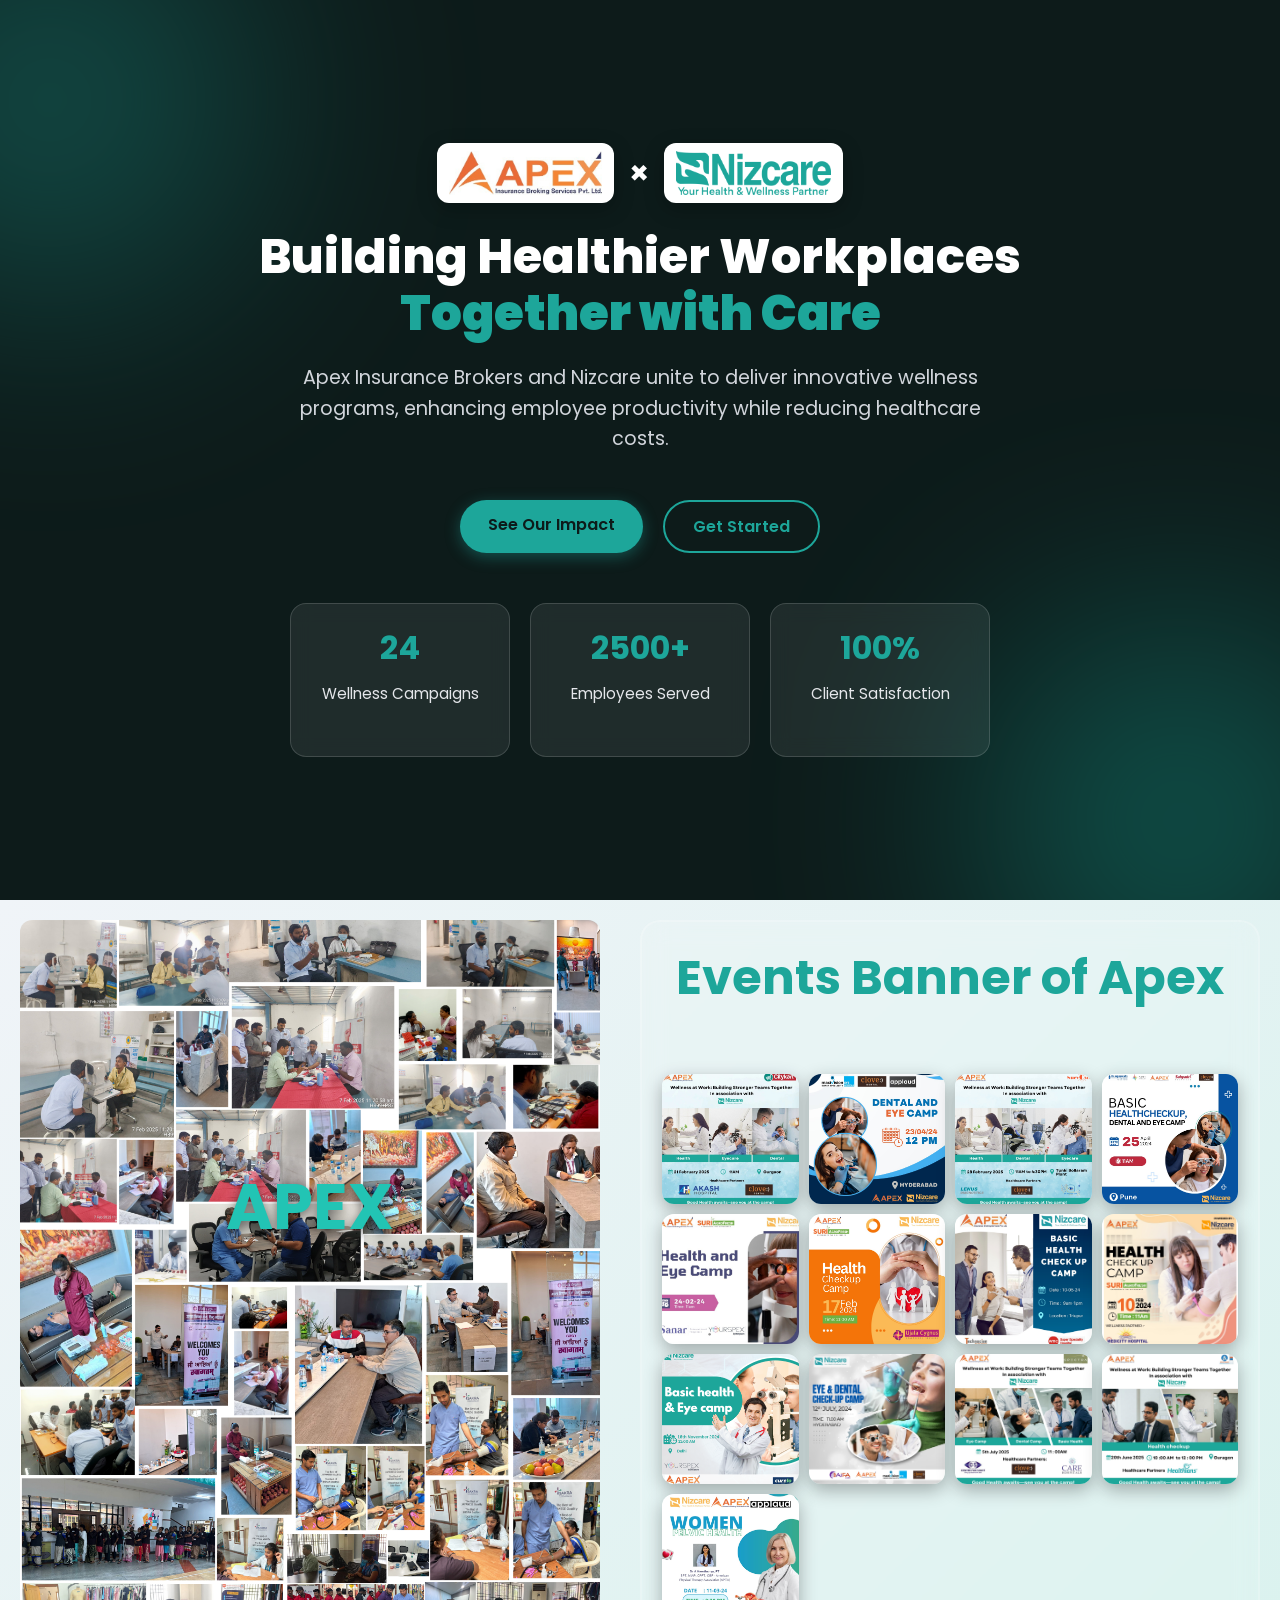
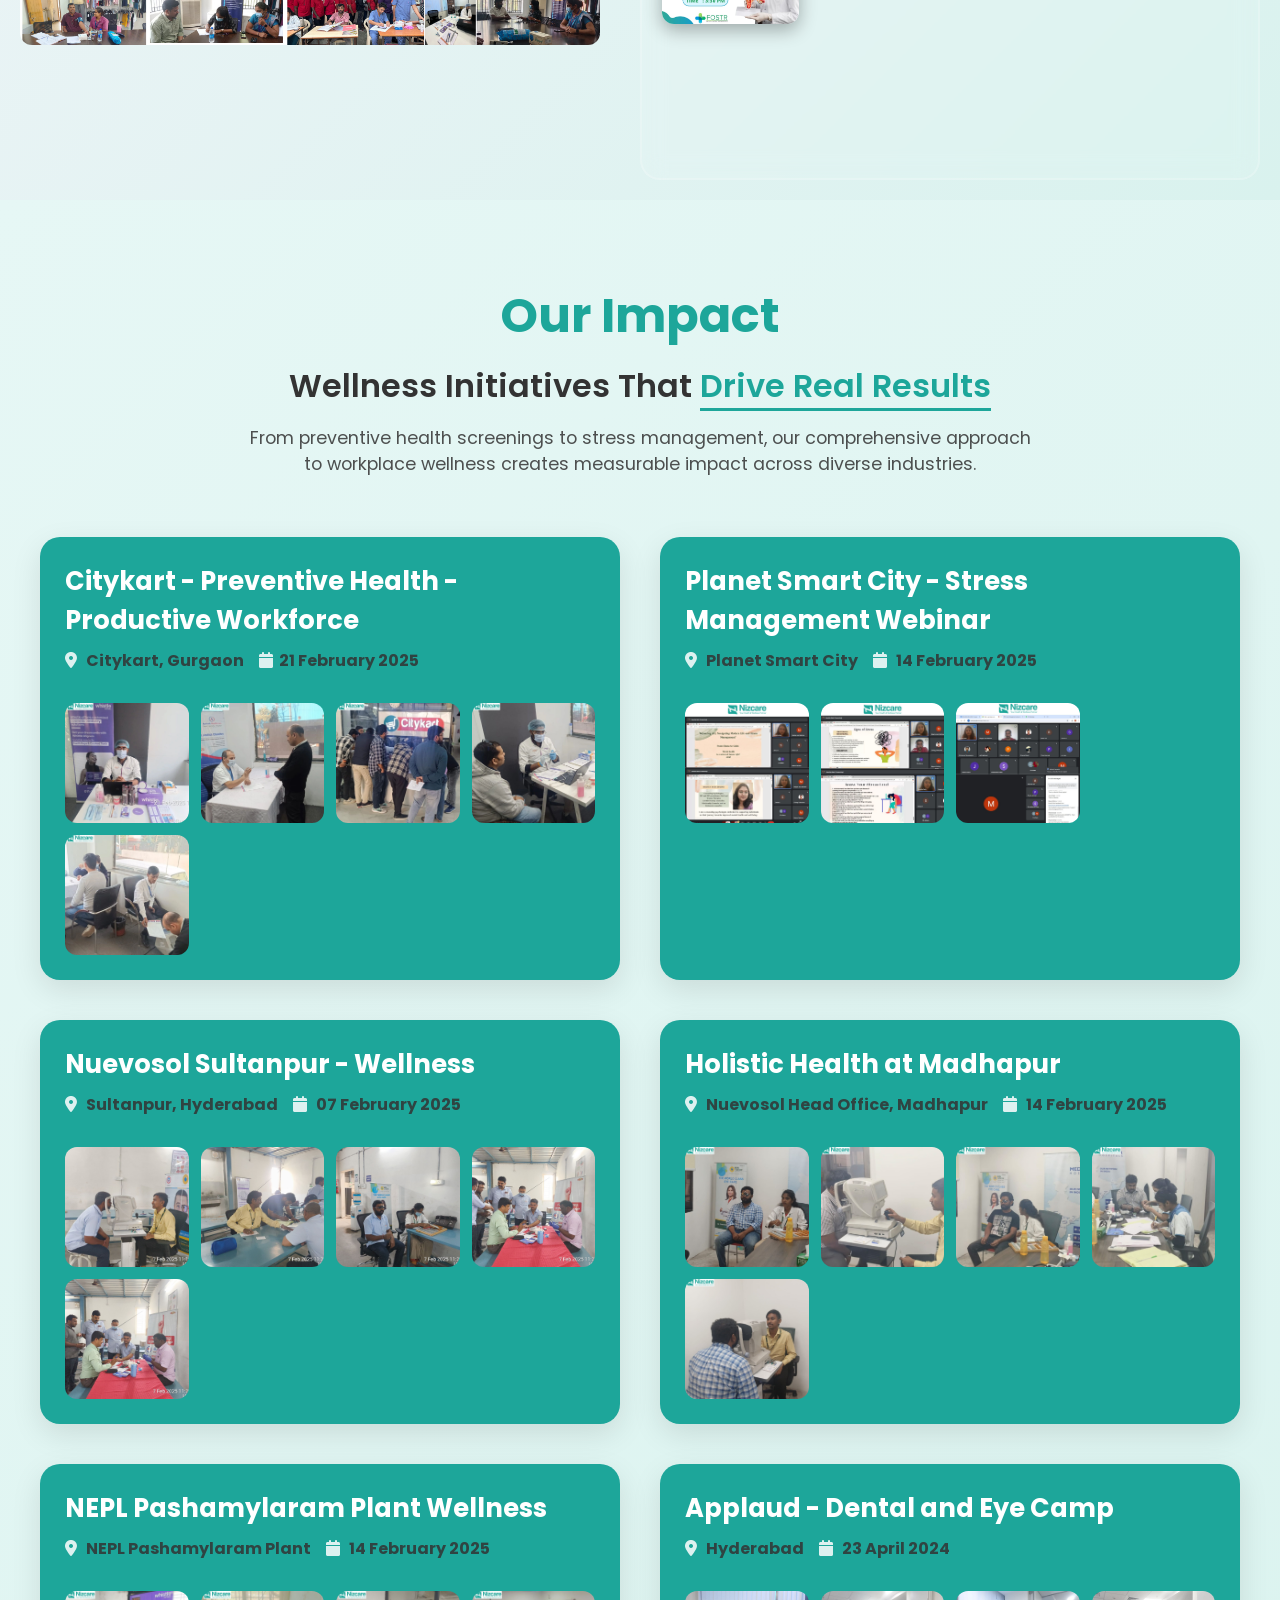
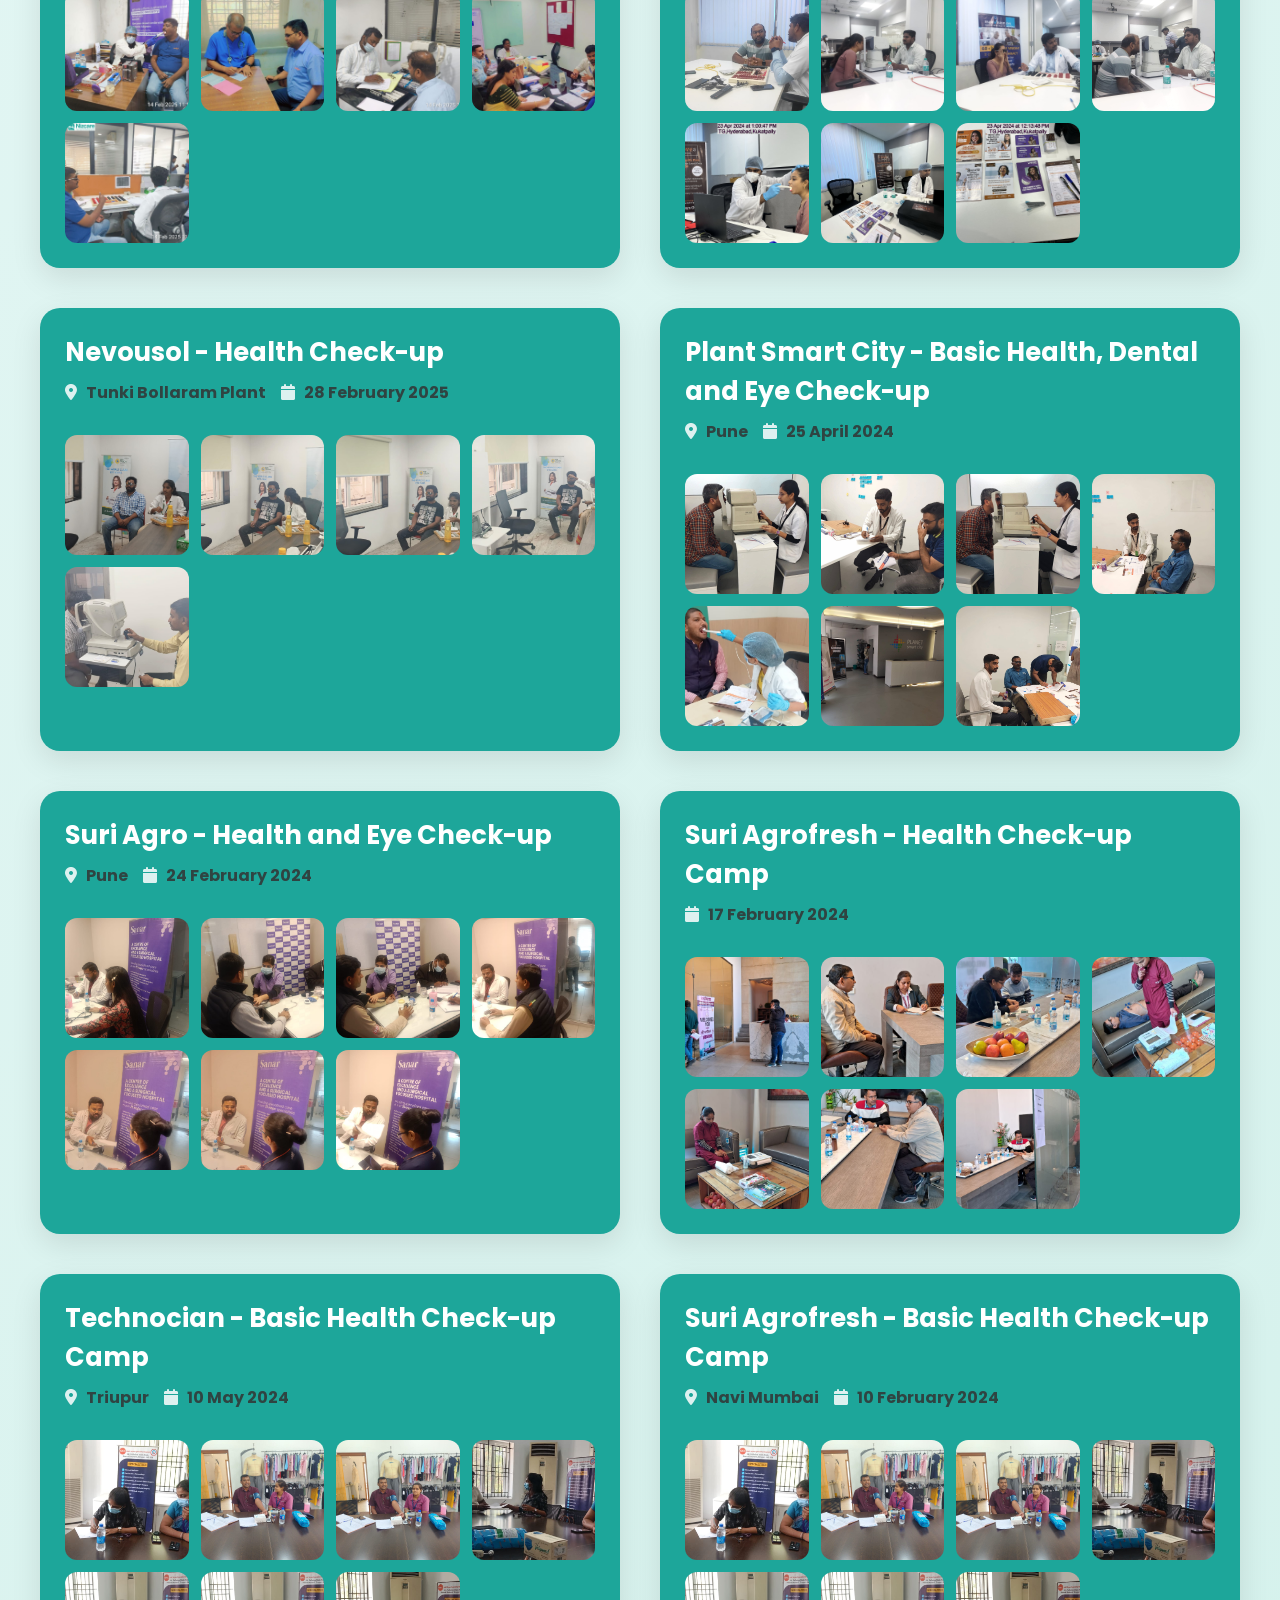
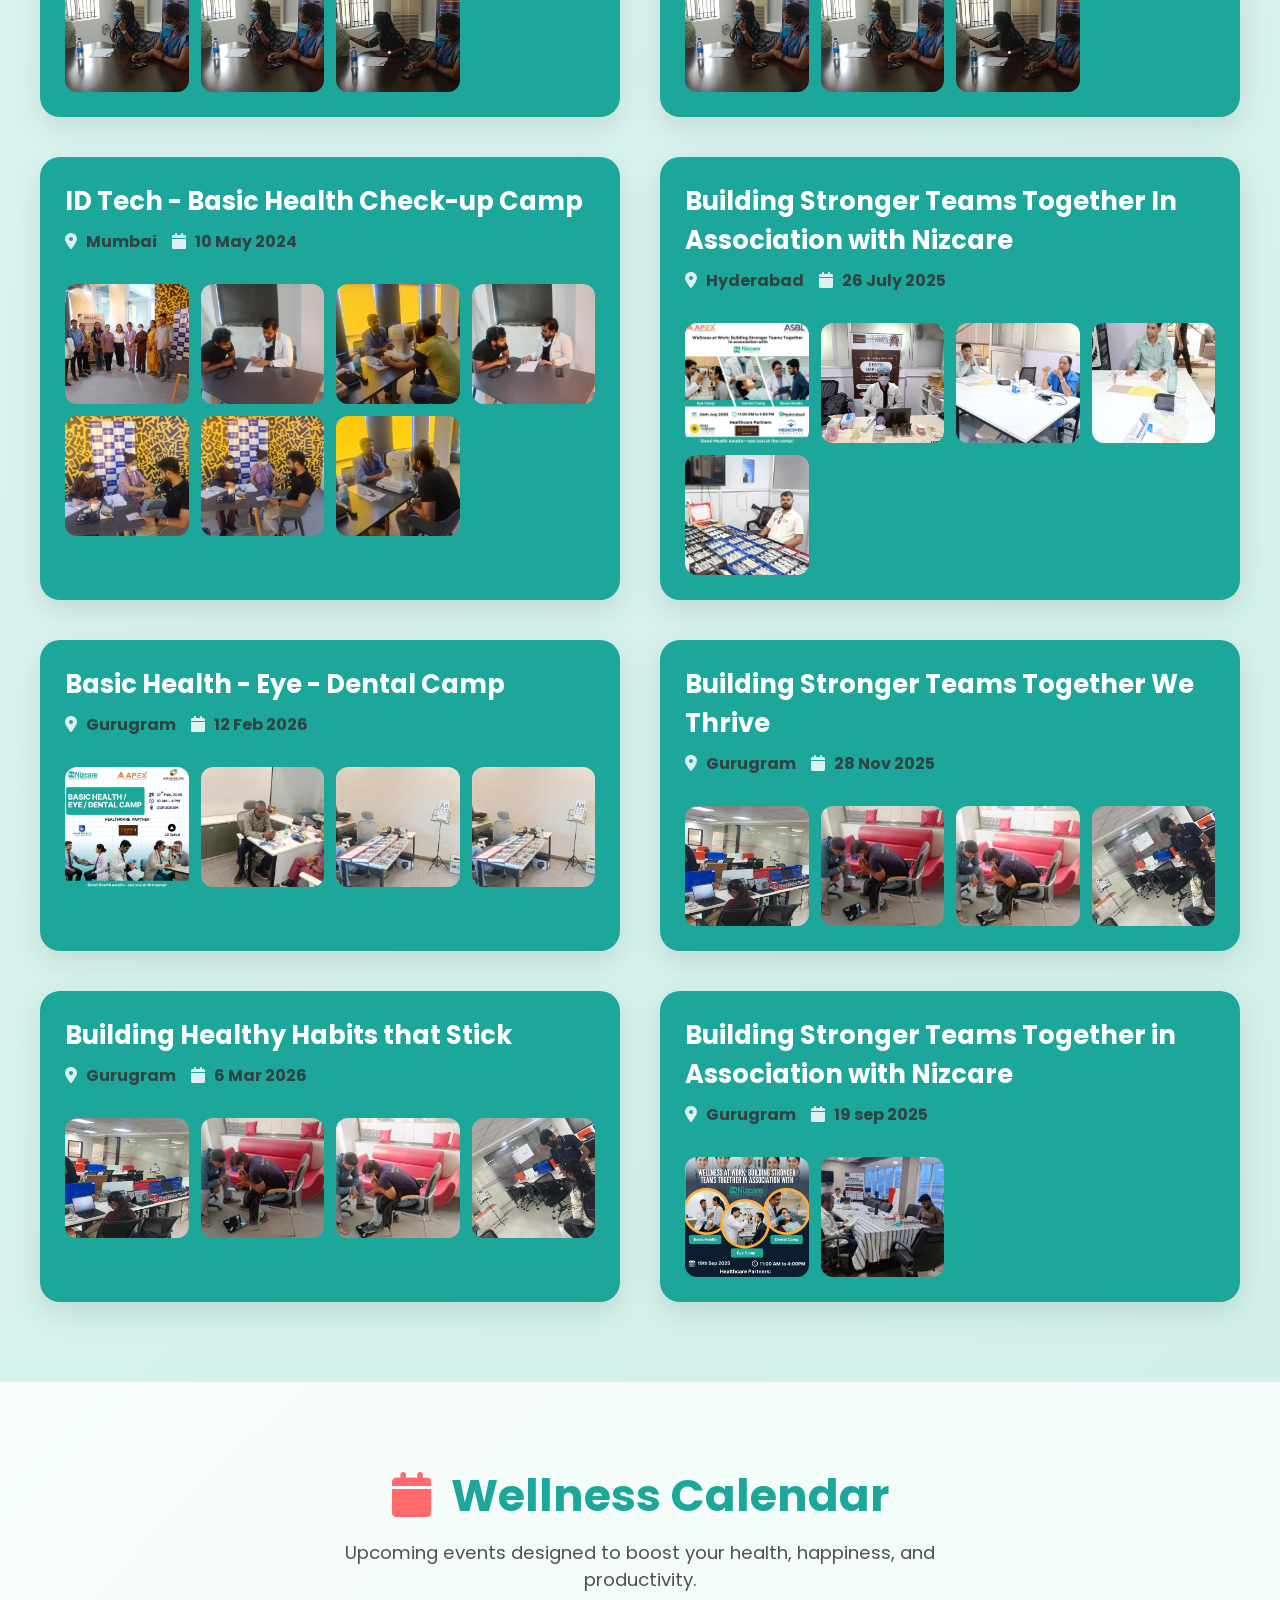
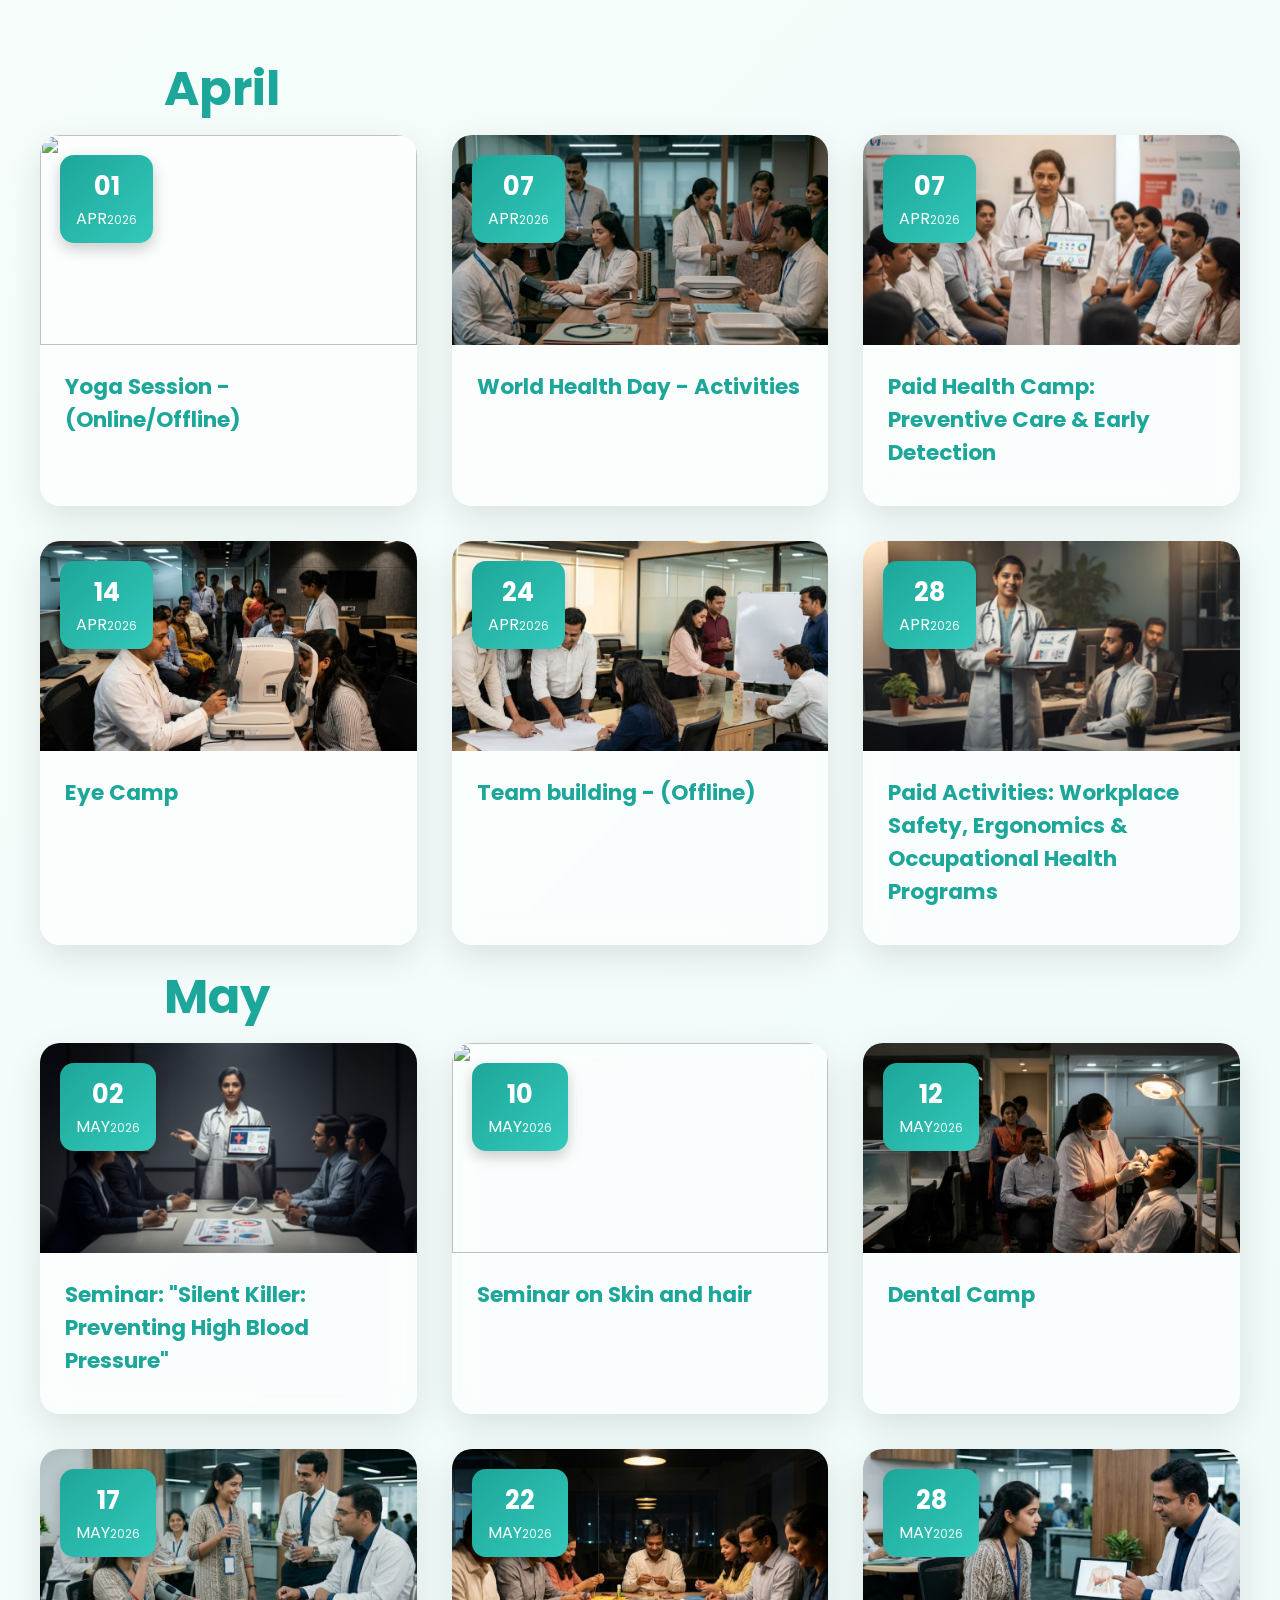
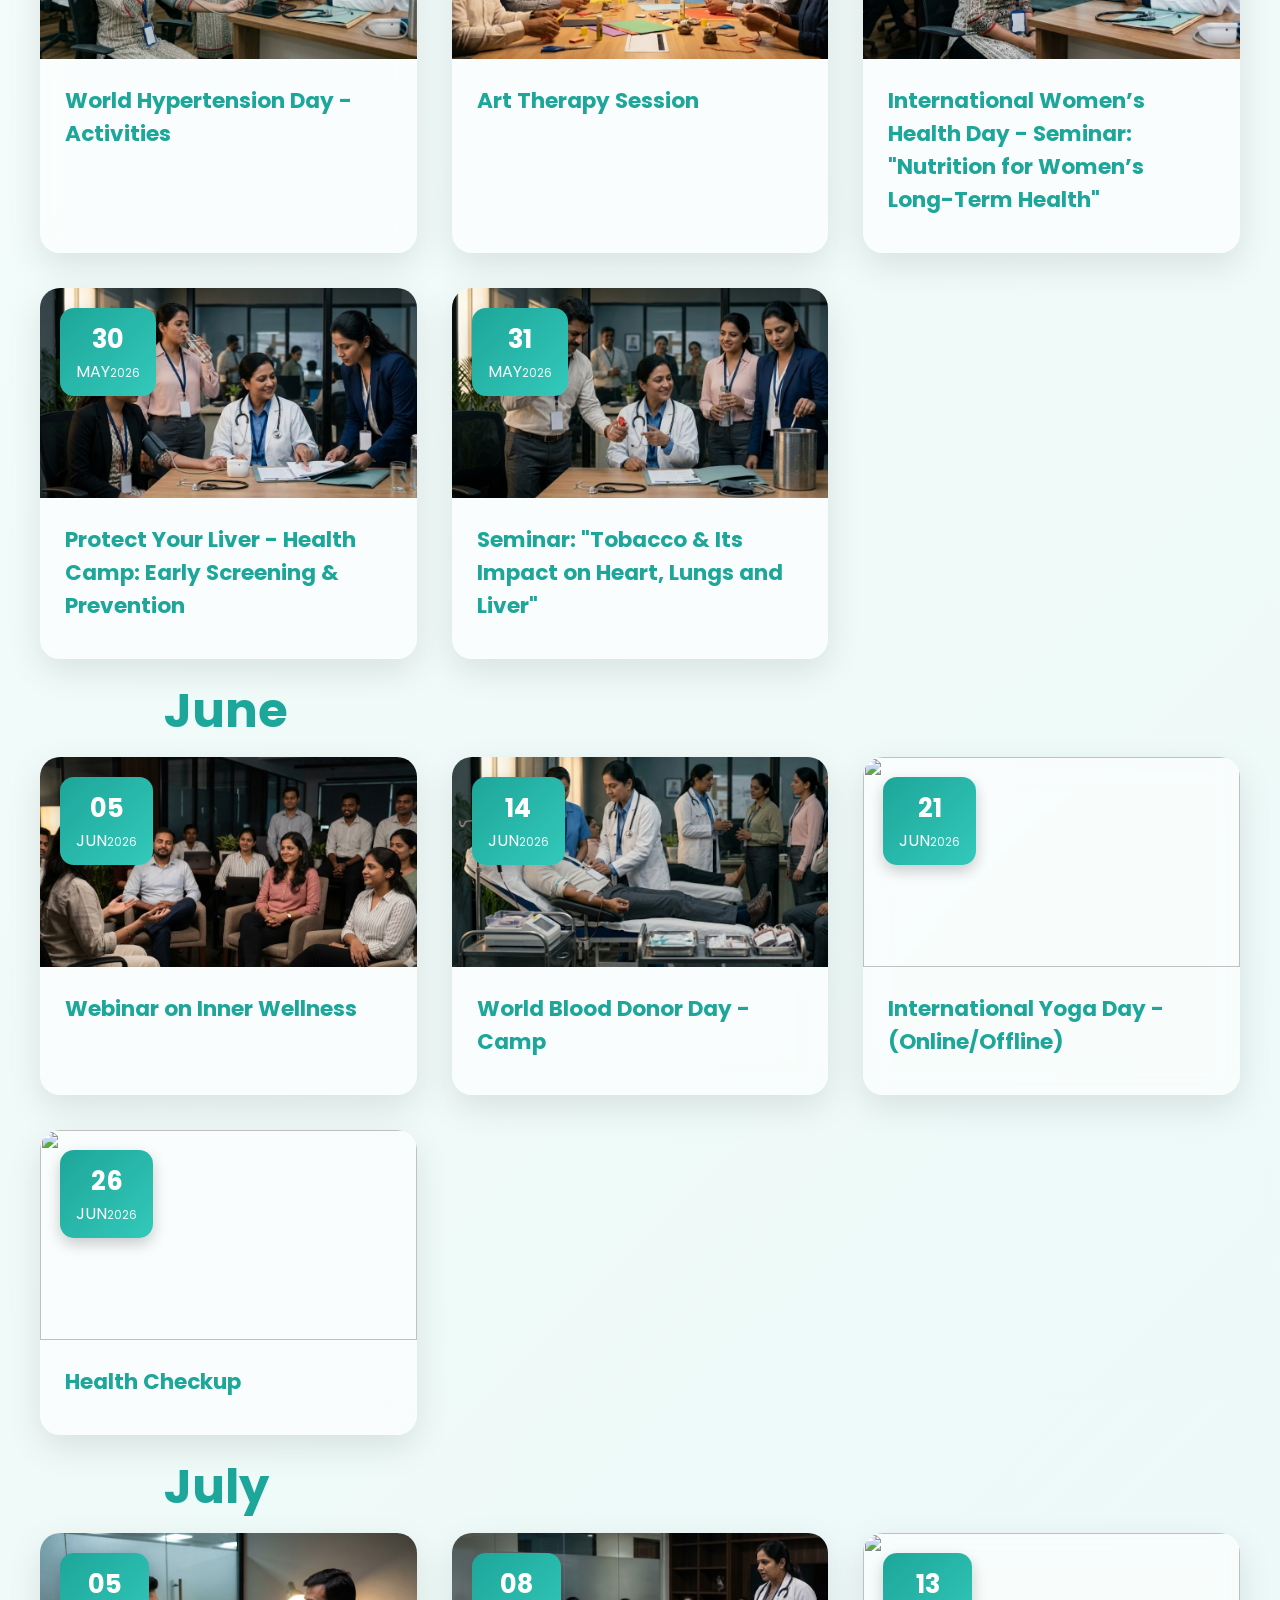
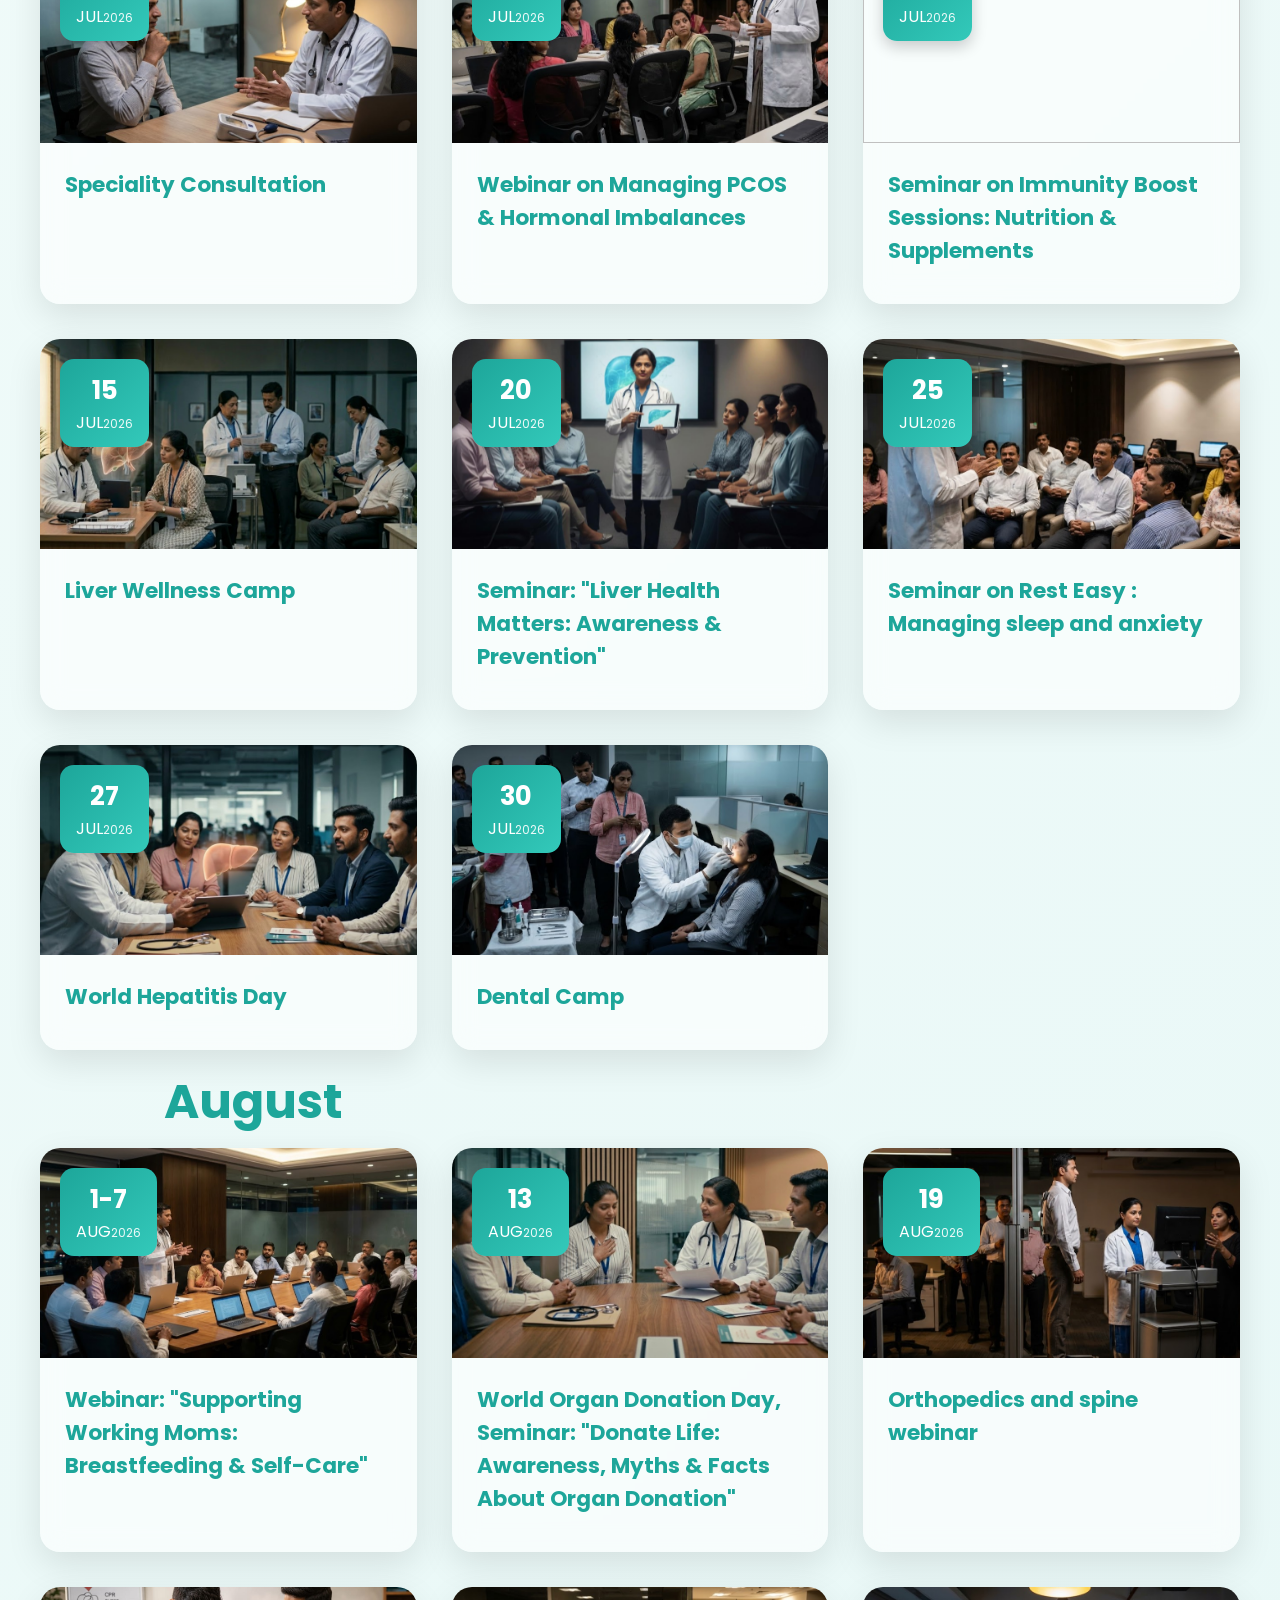
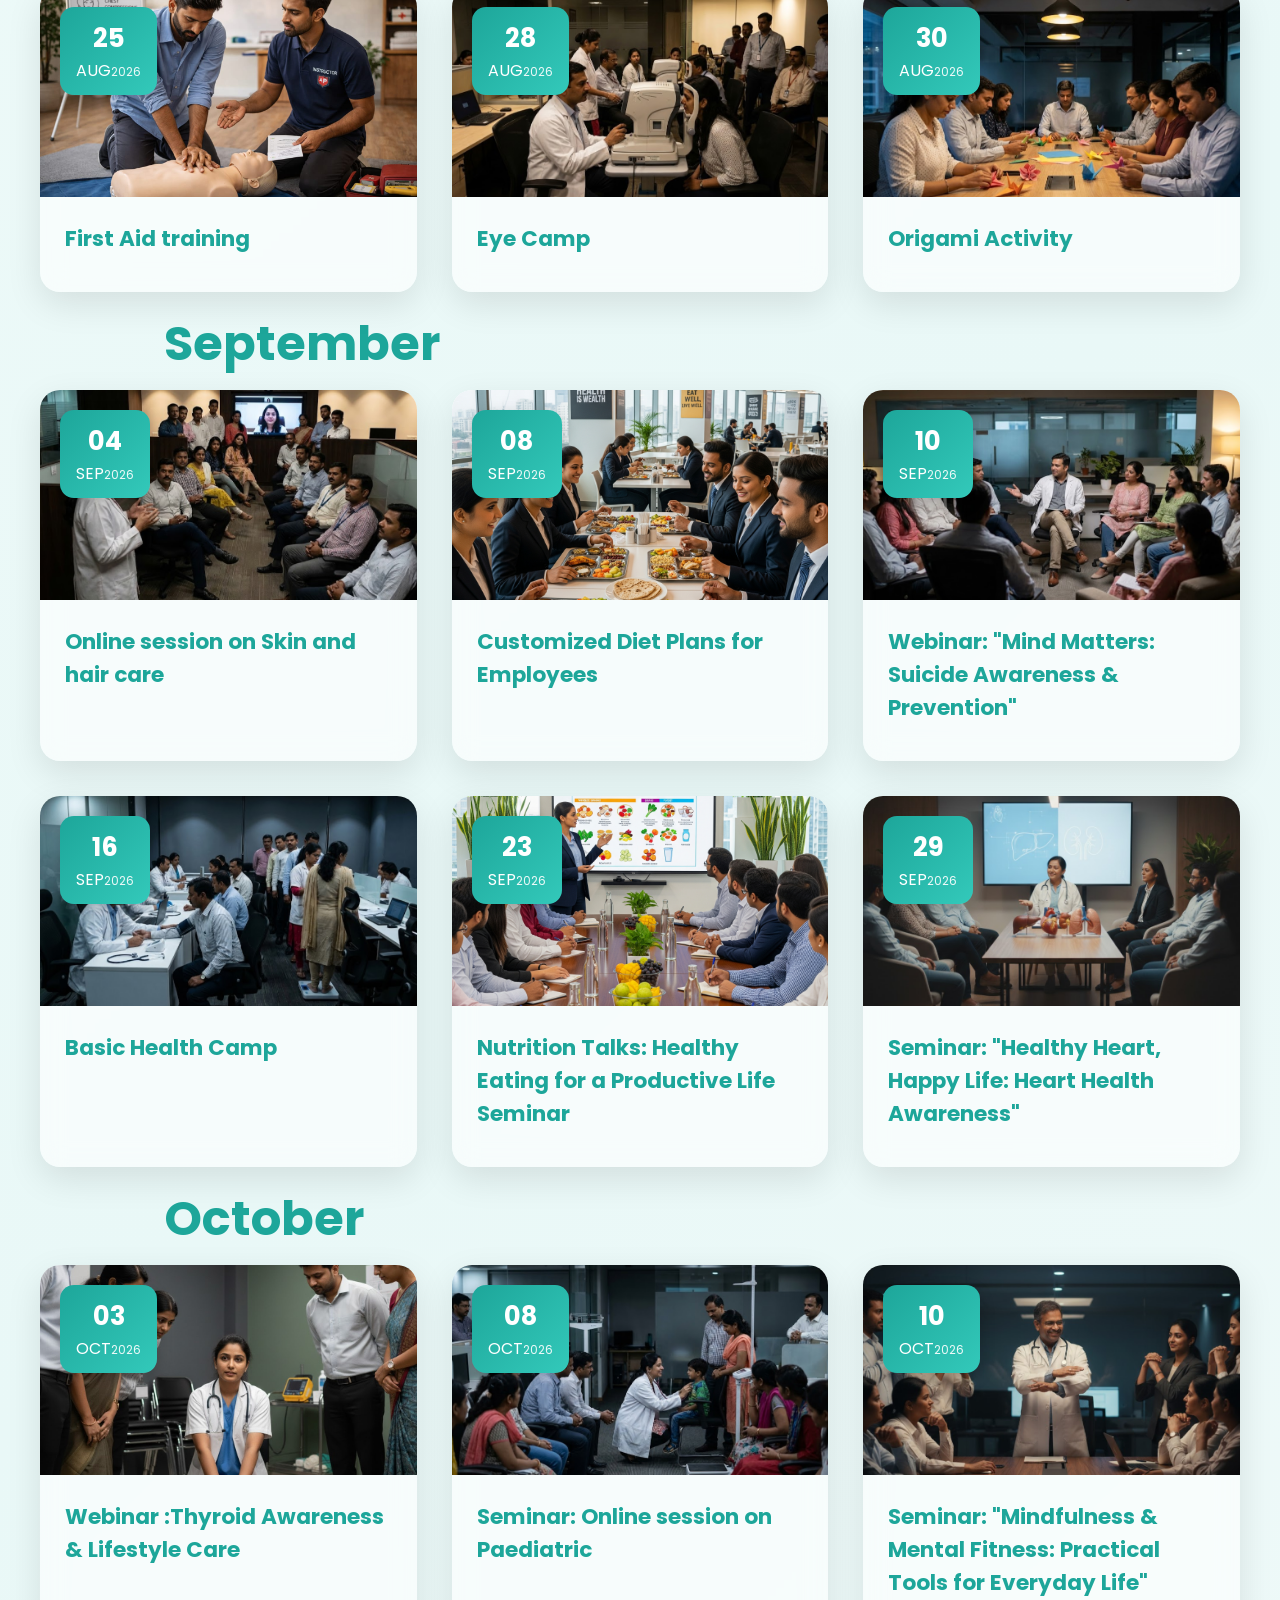
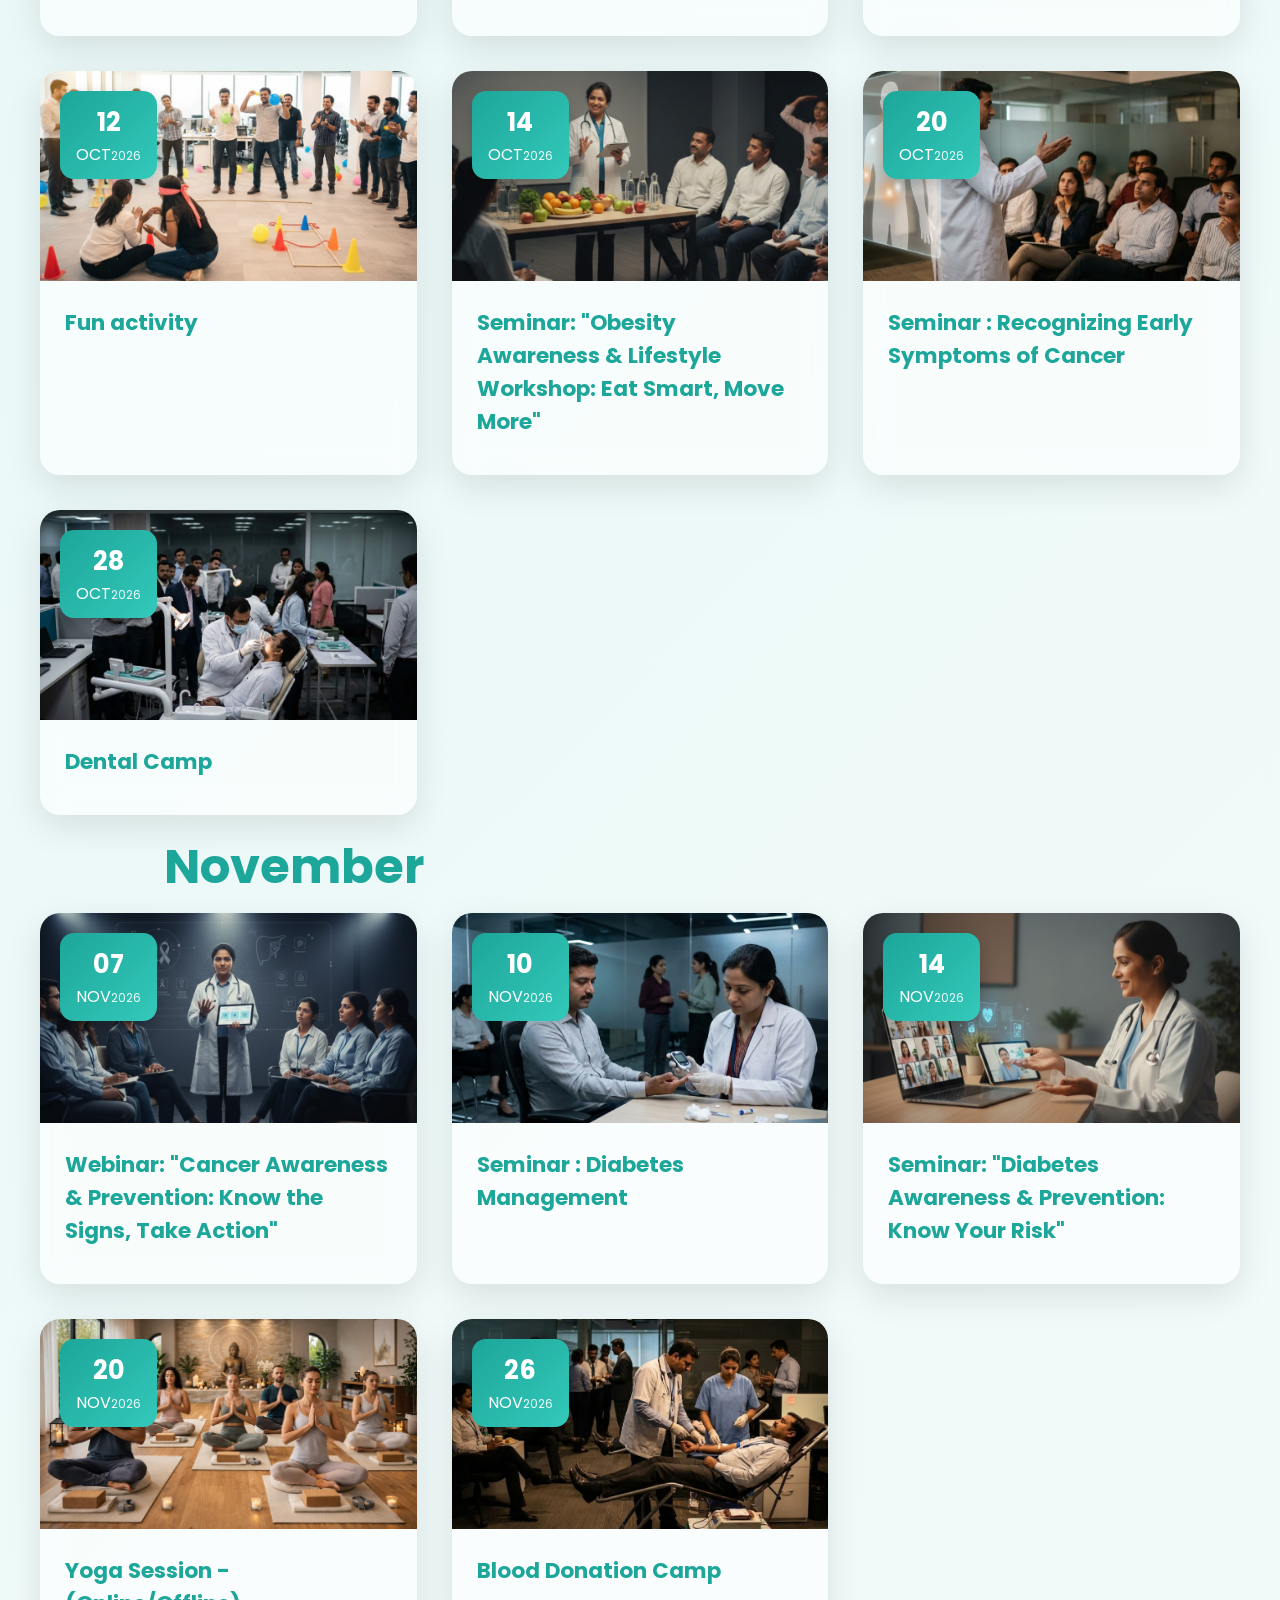
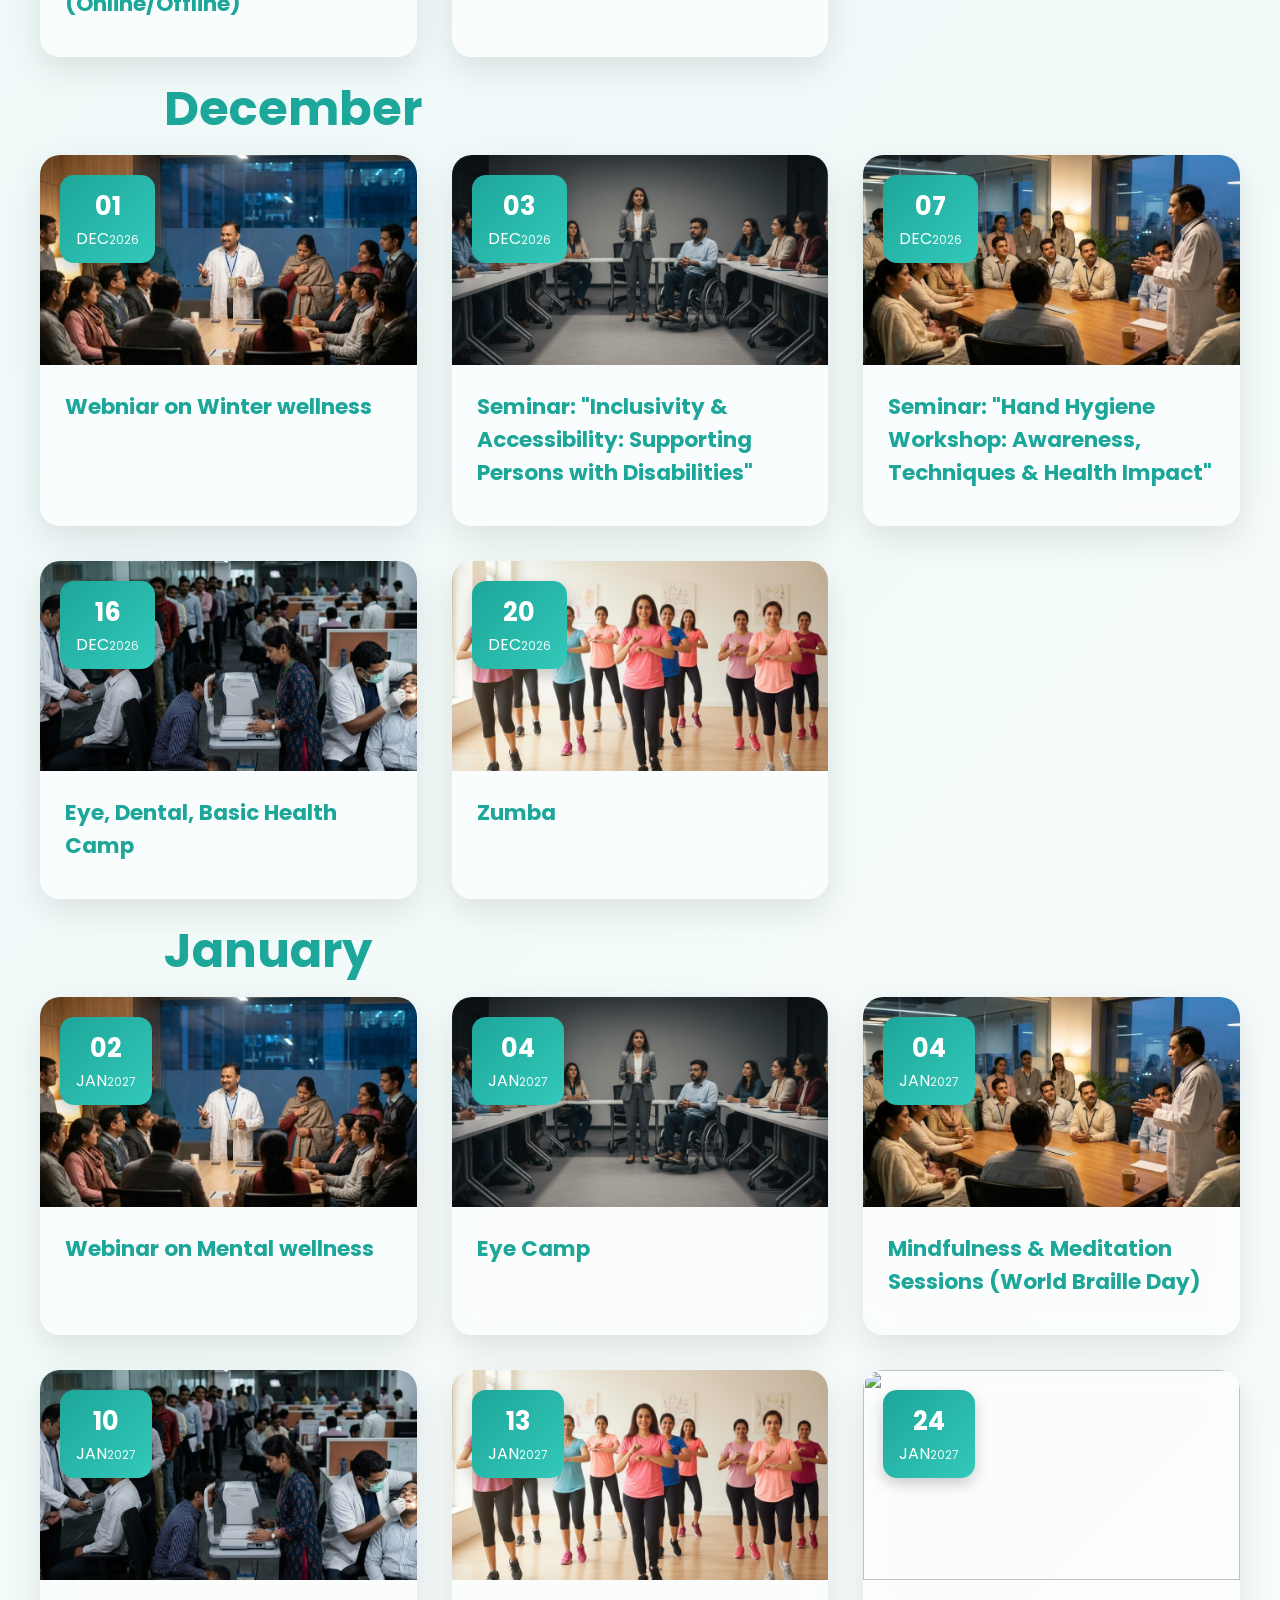
==== commit 592fc170: "Feat : Updated" ====
--- a/index.html
+++ b/index.html
@@ -393,12 +393,13 @@
             <!-- Card 14 -->
             <div class="impact-card">
                 <div class="impact-content">
-                    <h3>ASBL</h3>
-                    <div class="impact-meta">
-                        <h4><i class="fa-solid fa-location-dot"></i> Mumbai</h4>
-                        <h4><i class="fa-solid fa-calendar"></i> 10 May 2024</h4>
-                    </div>
-                    <div class="impact-gallery">
+                    <h3>Building Stronger Teams Together In Association with Nizcare</h3>
+                    <div class="impact-meta">
+                        <h4><i class="fa-solid fa-location-dot"></i> Hyderabad</h4>
+                        <h4><i class="fa-solid fa-calendar"></i> 26 July 2025</h4>
+                    </div>
+                    <div class="impact-gallery">
+                        <img src="/assets/asbl/5.jpeg" alt="2">
                         <img src="/assets/asbl/1.jpeg" alt="2">
                         <img src="/assets/asbl/2.jpeg" alt="2">
                         <img src="/assets/asbl/3.jpeg" alt="2">
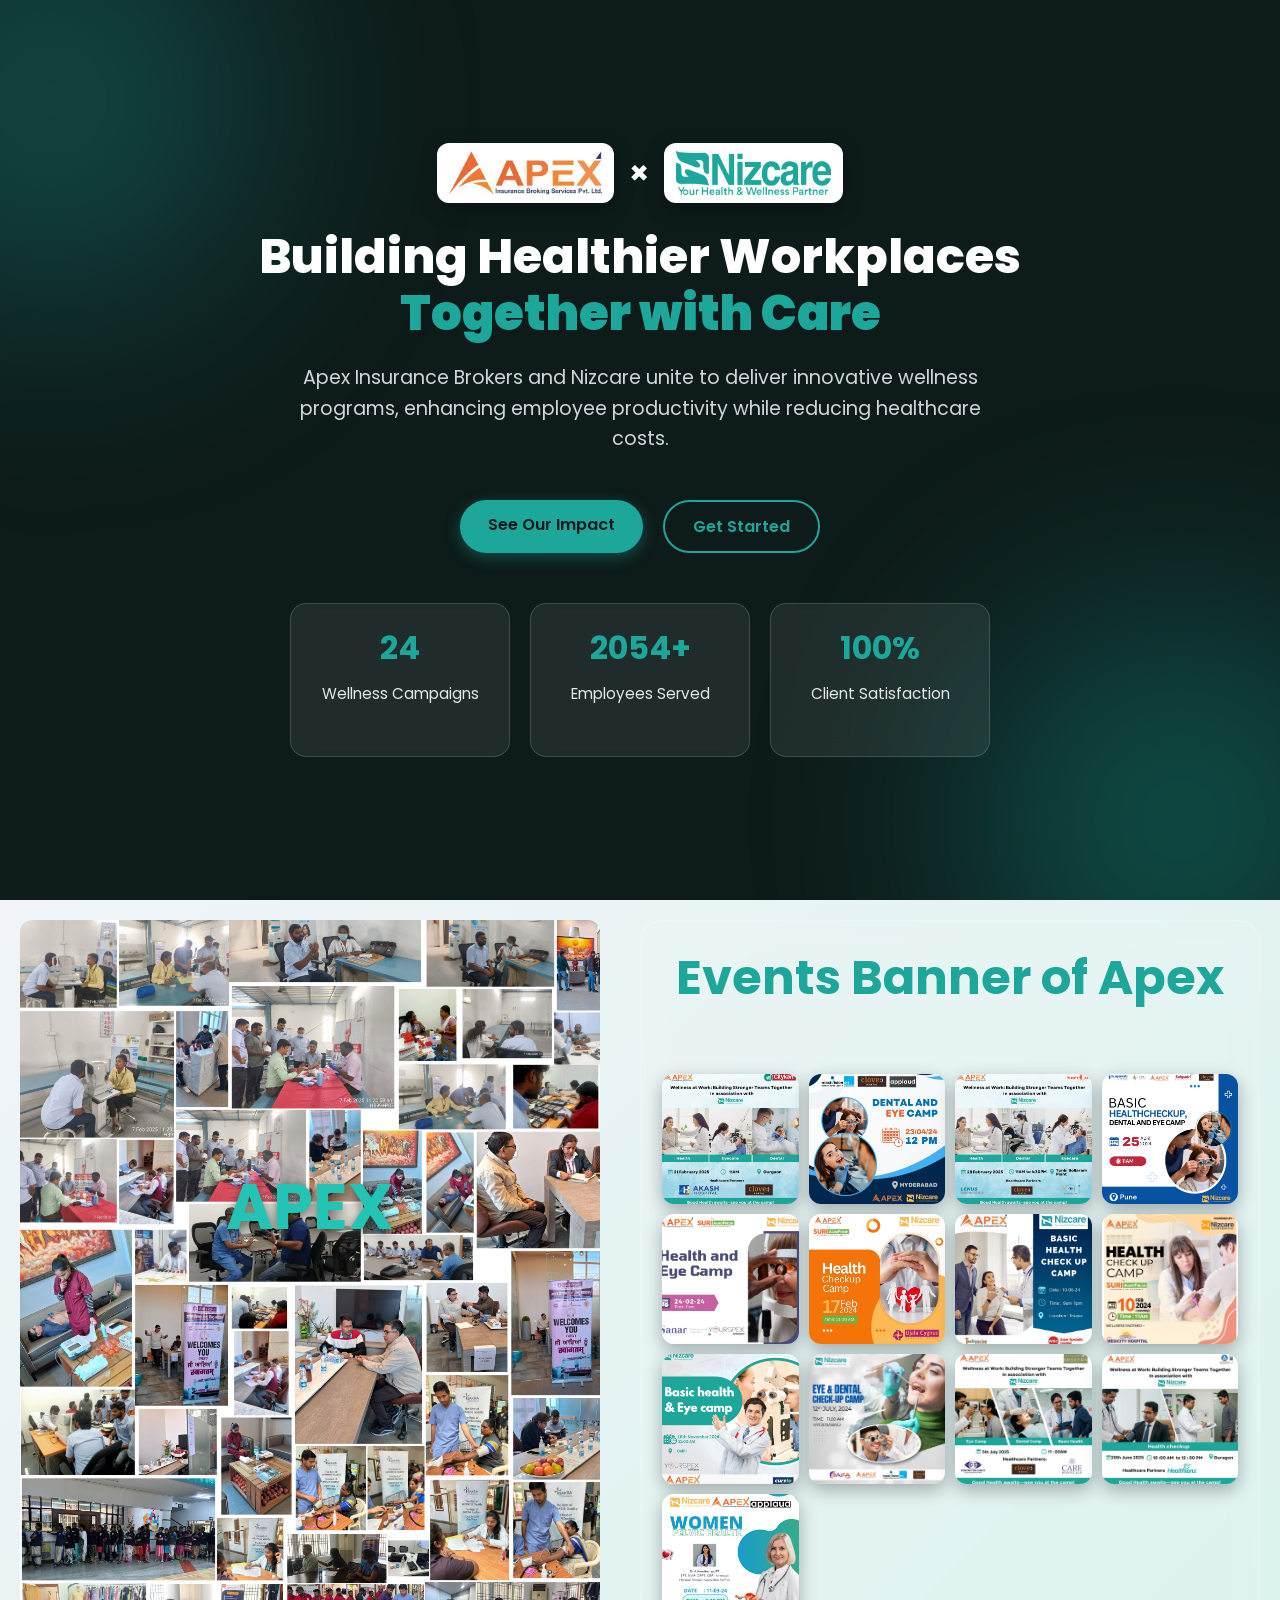
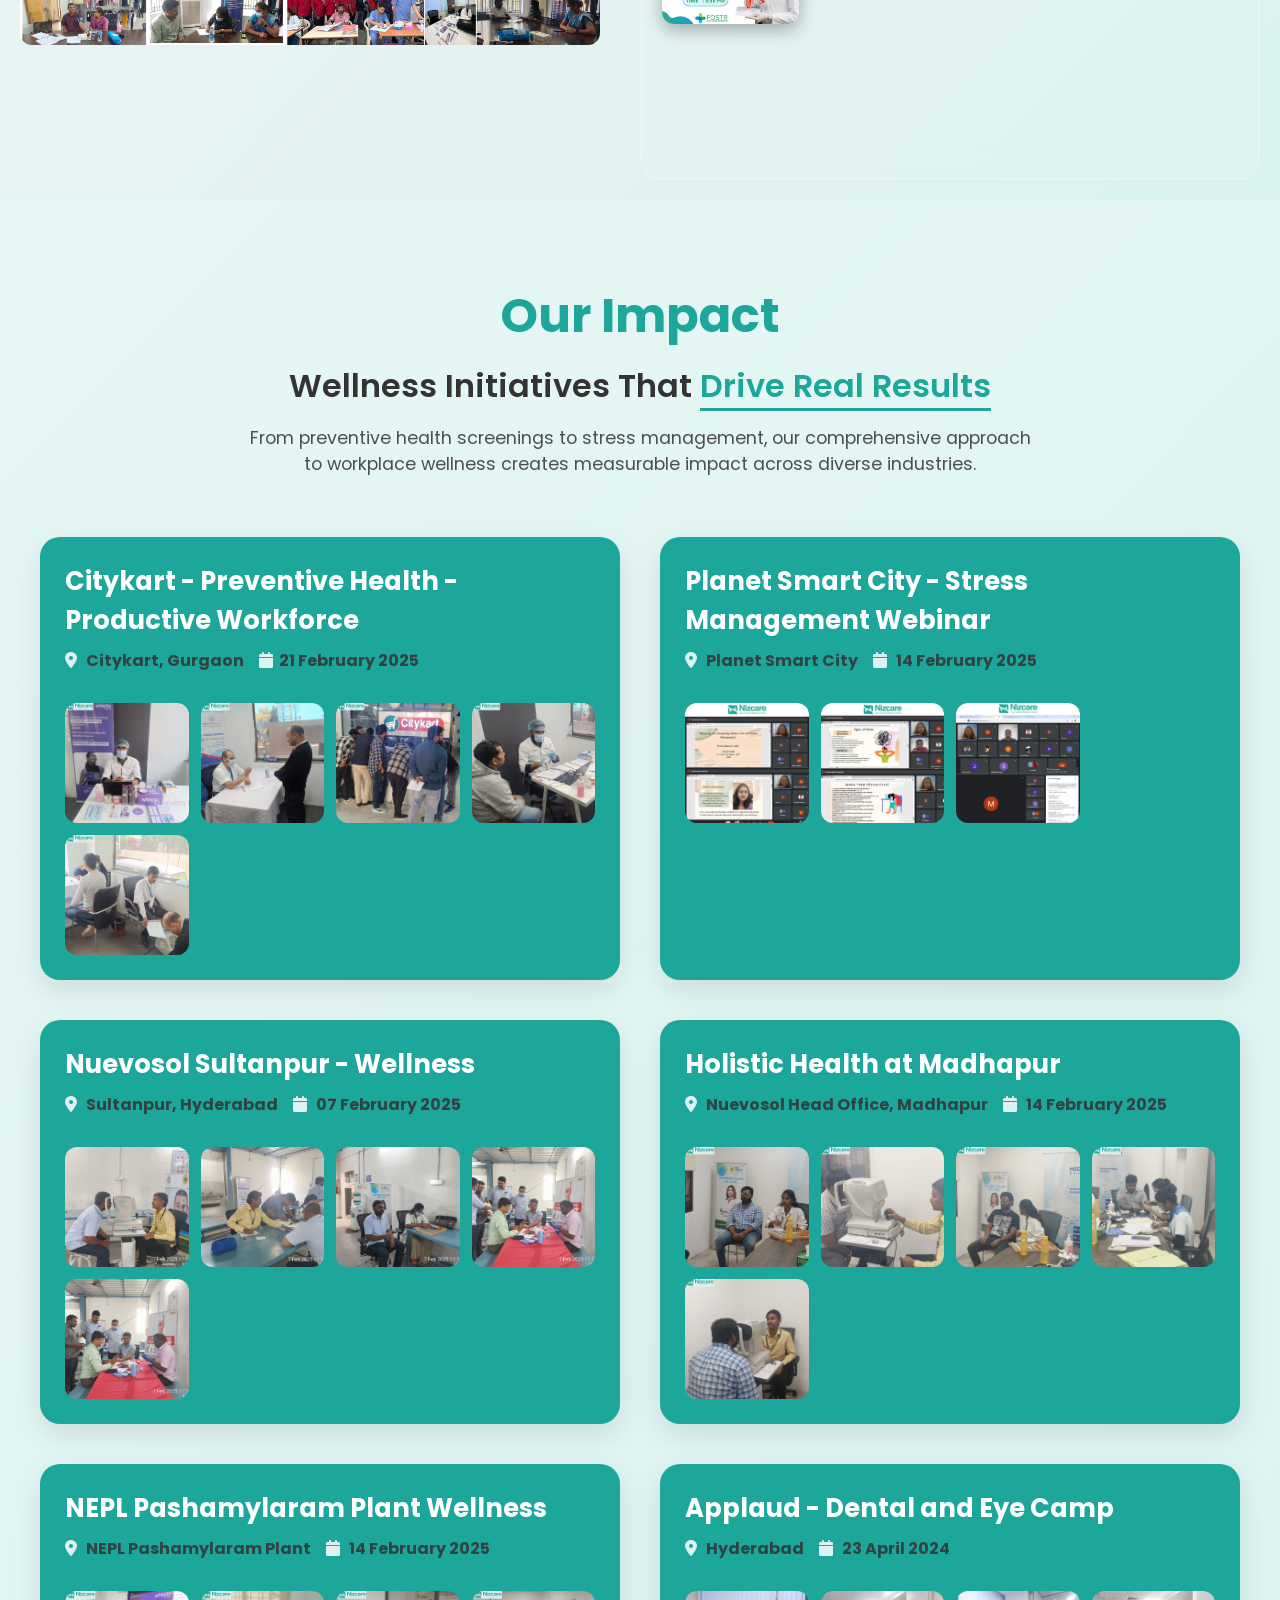
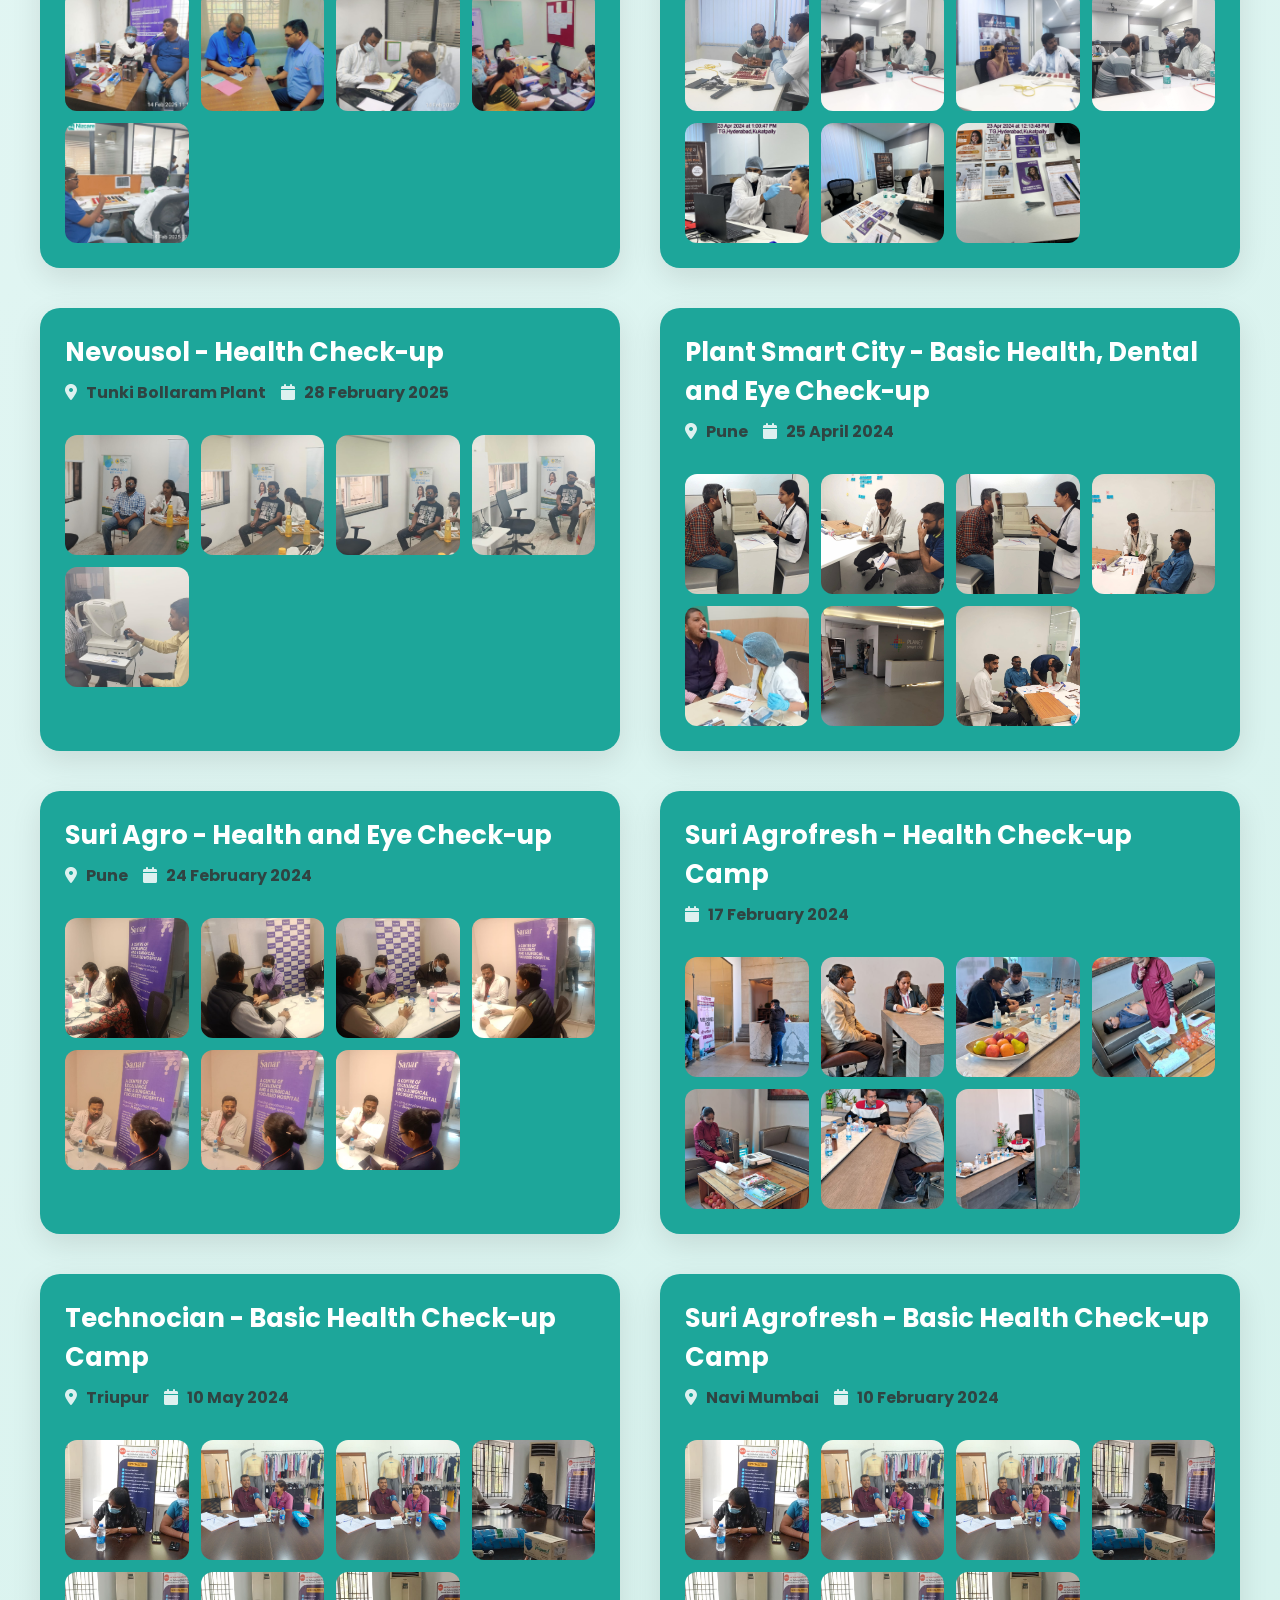
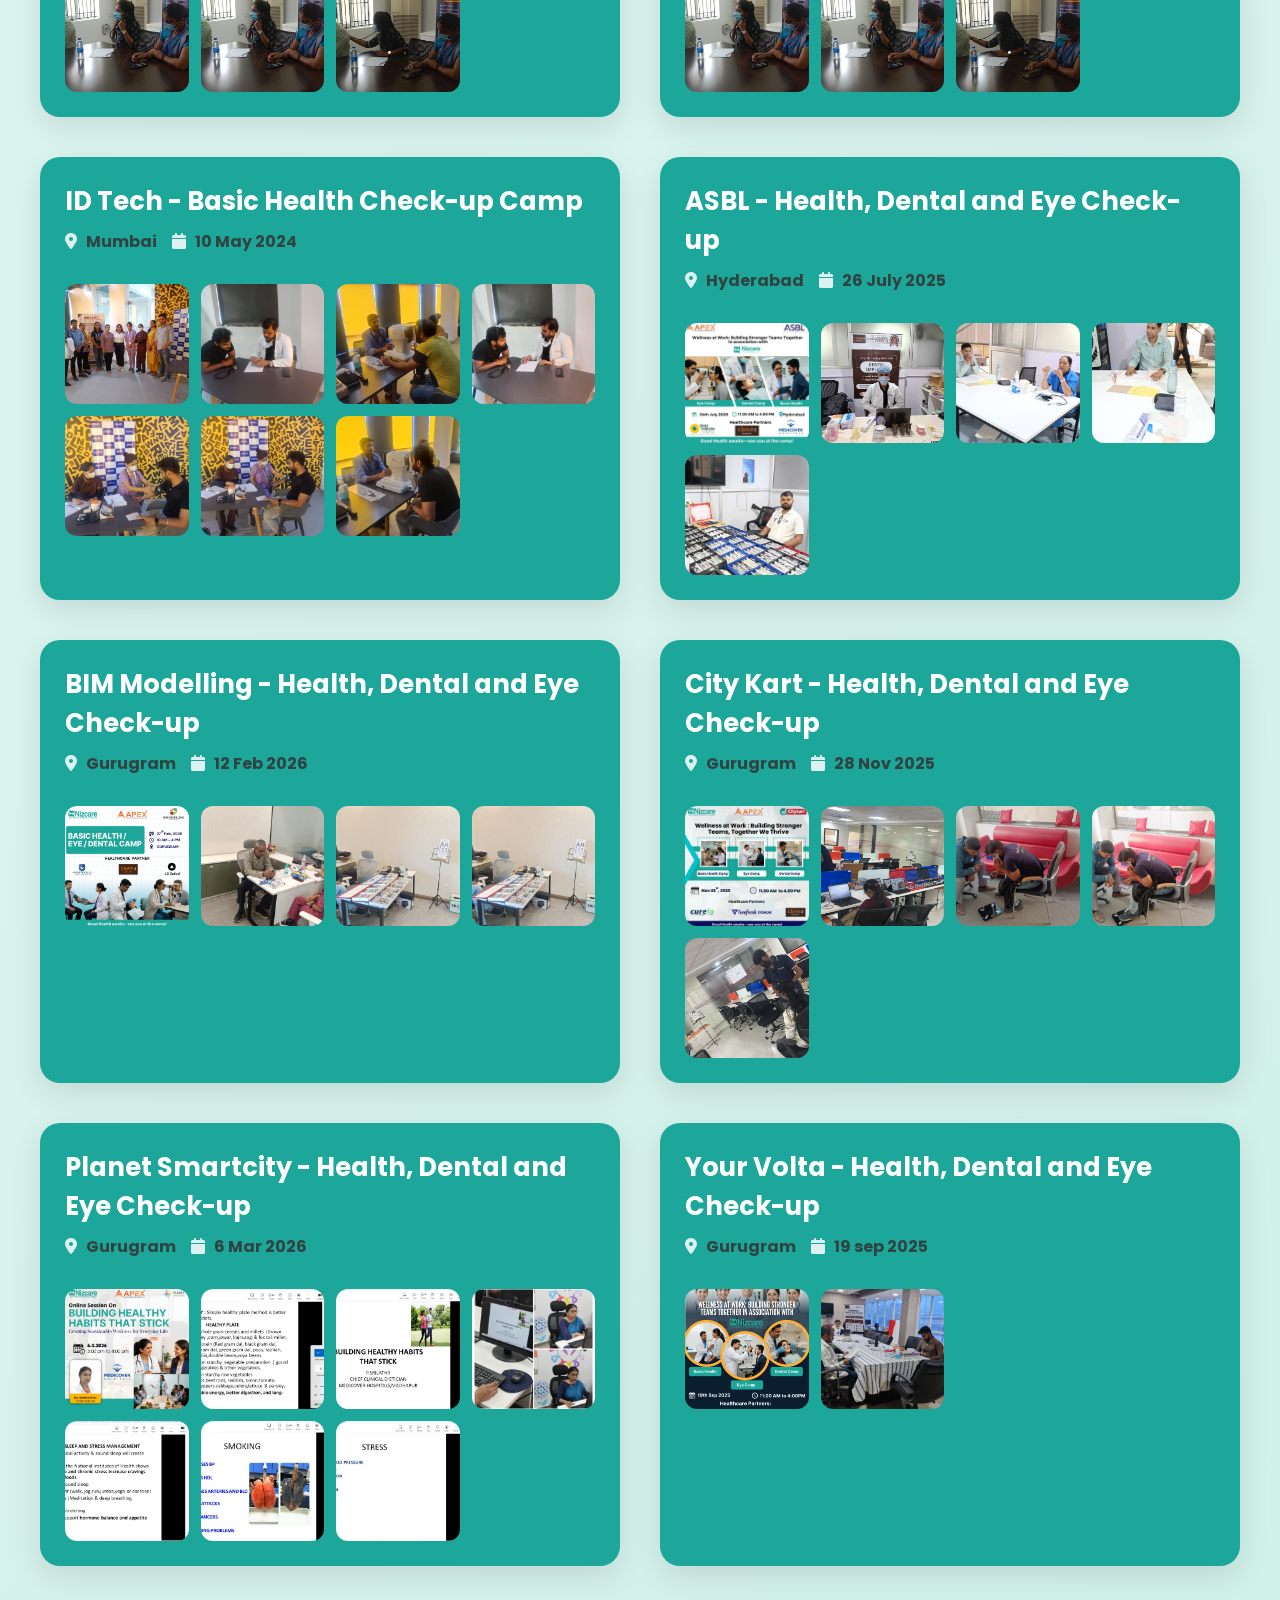
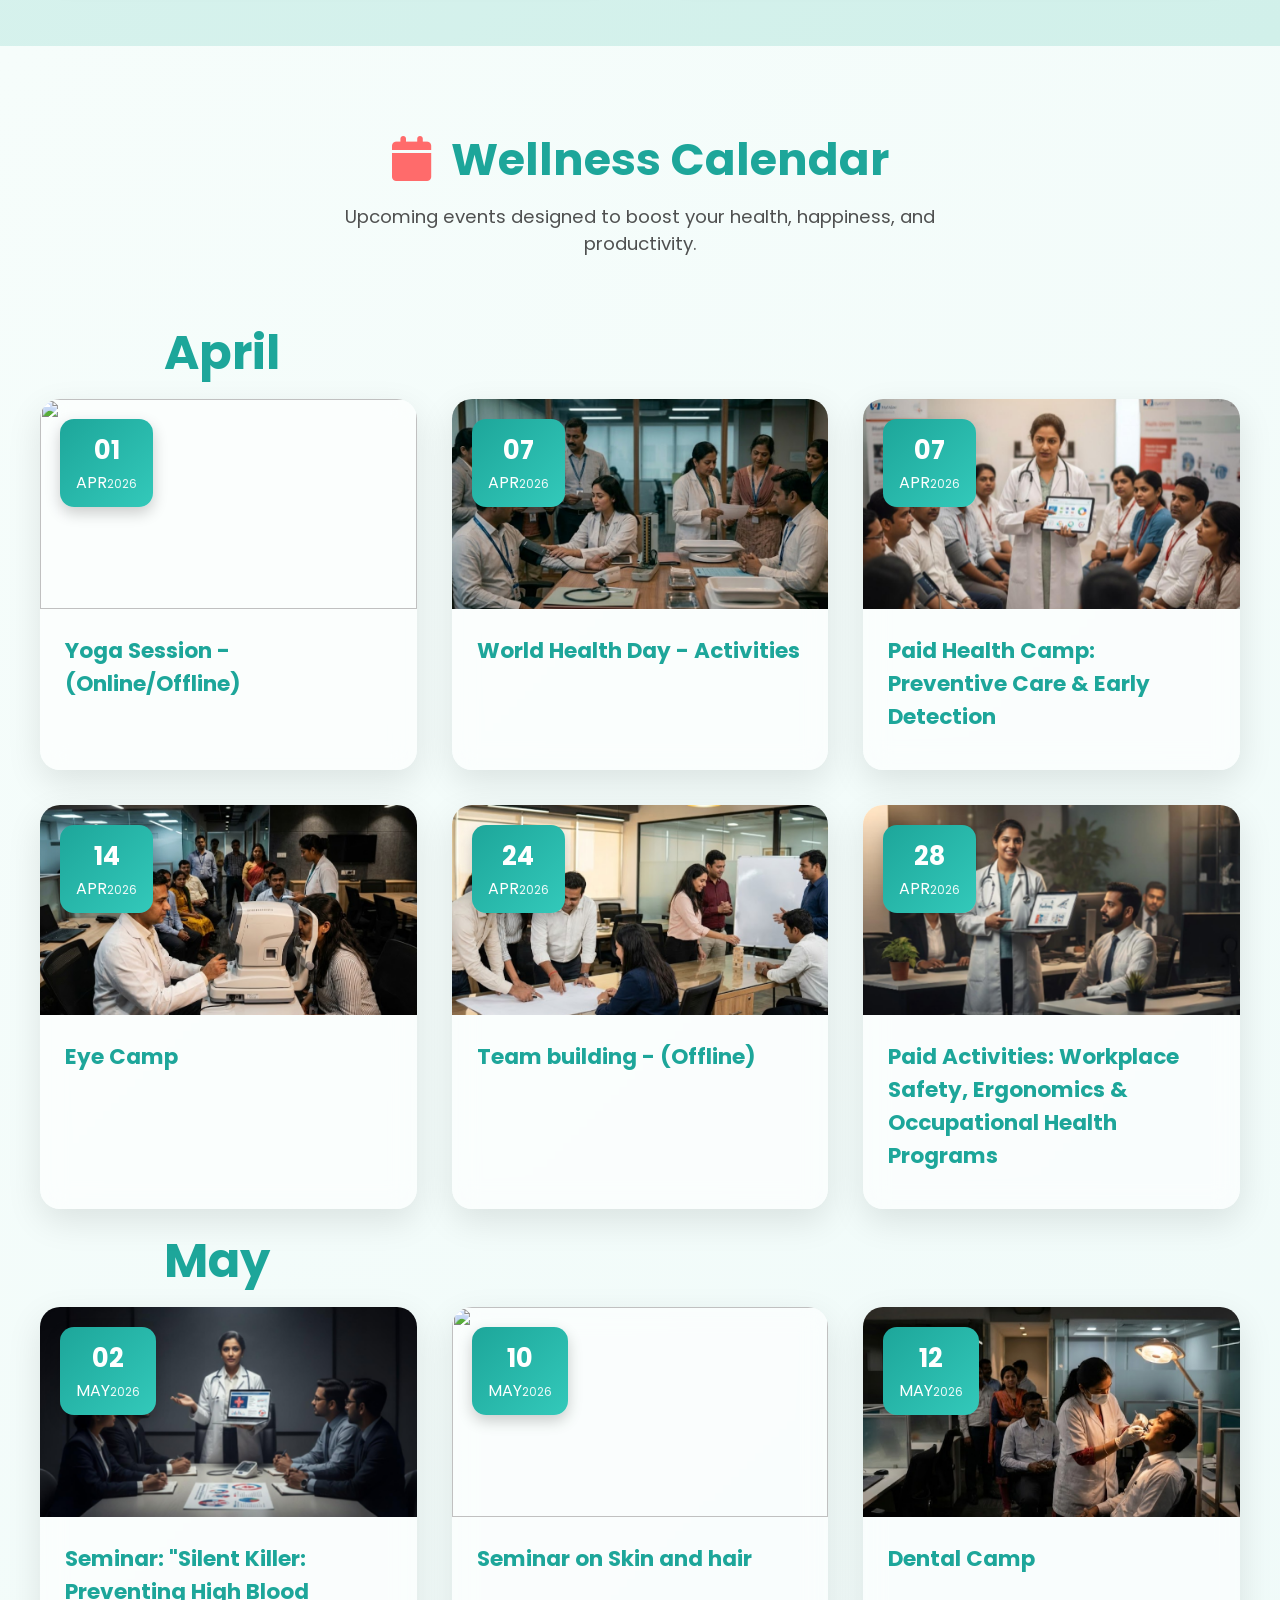
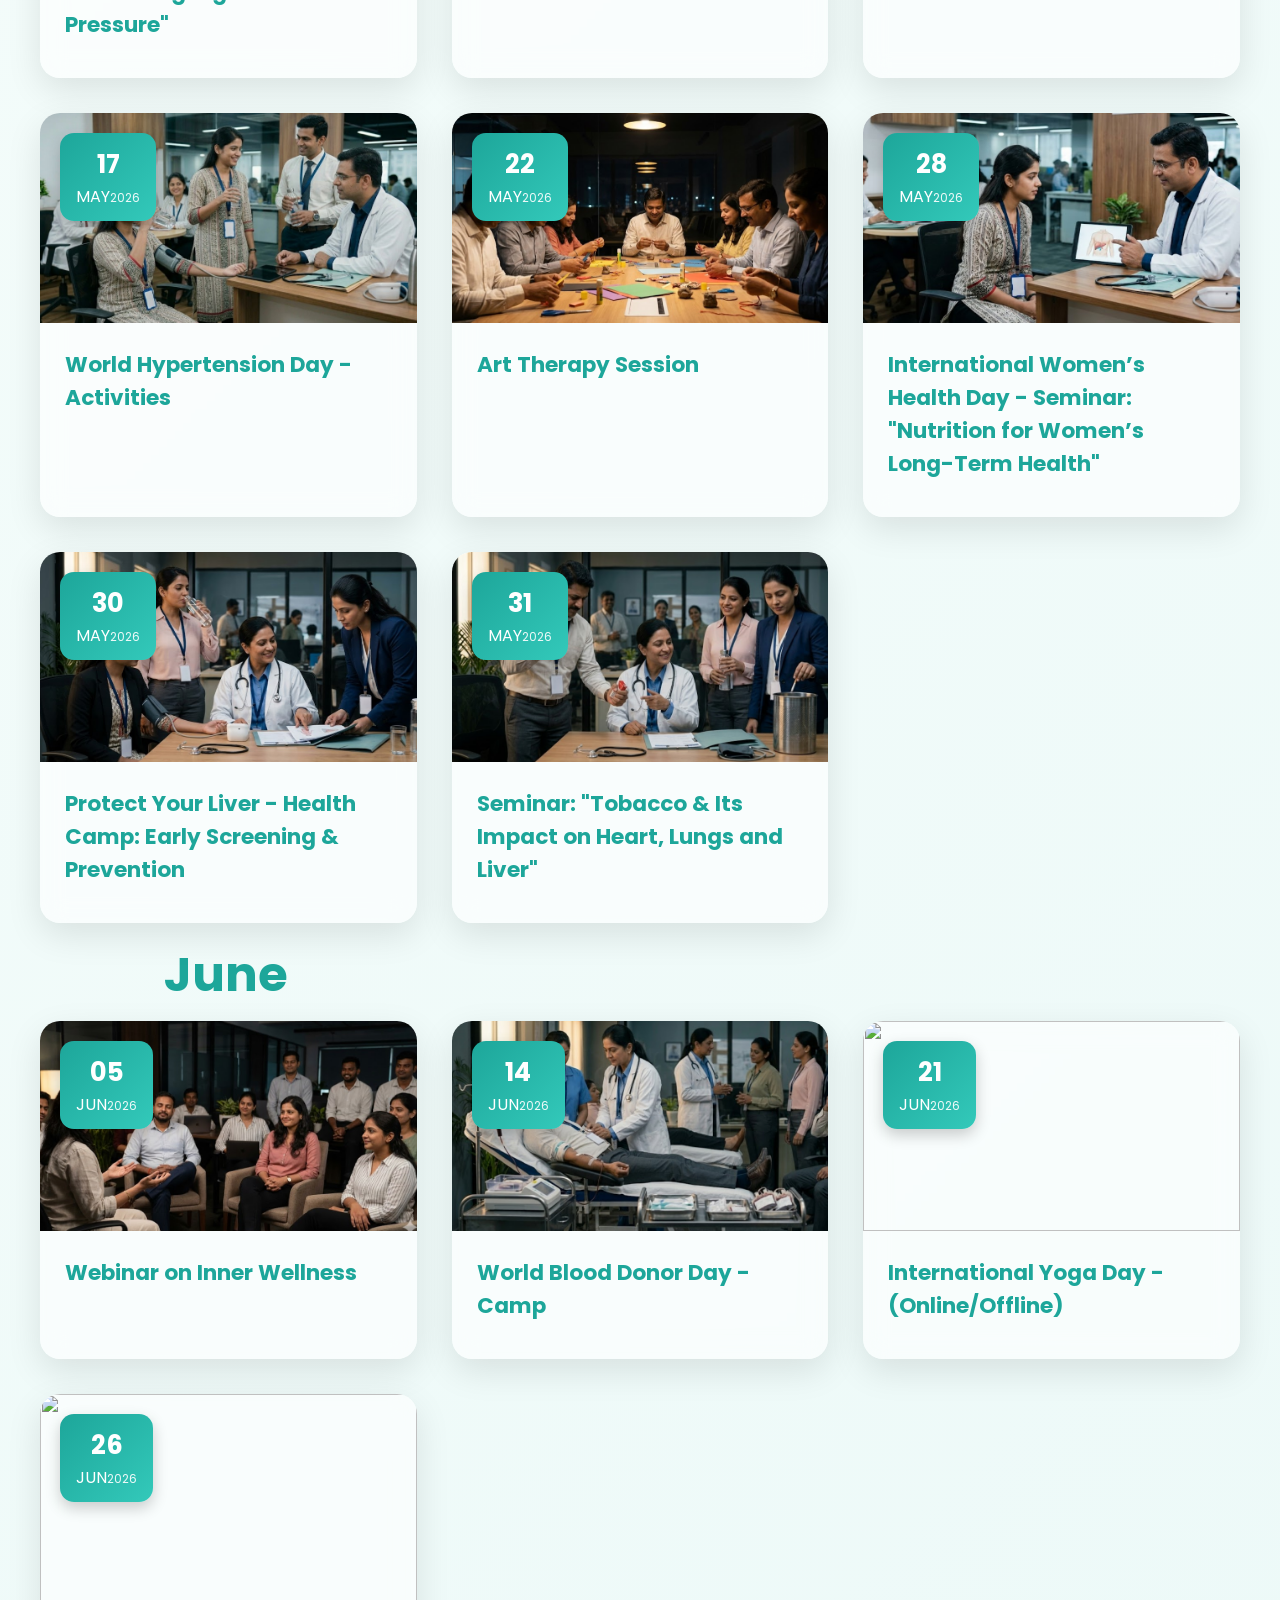
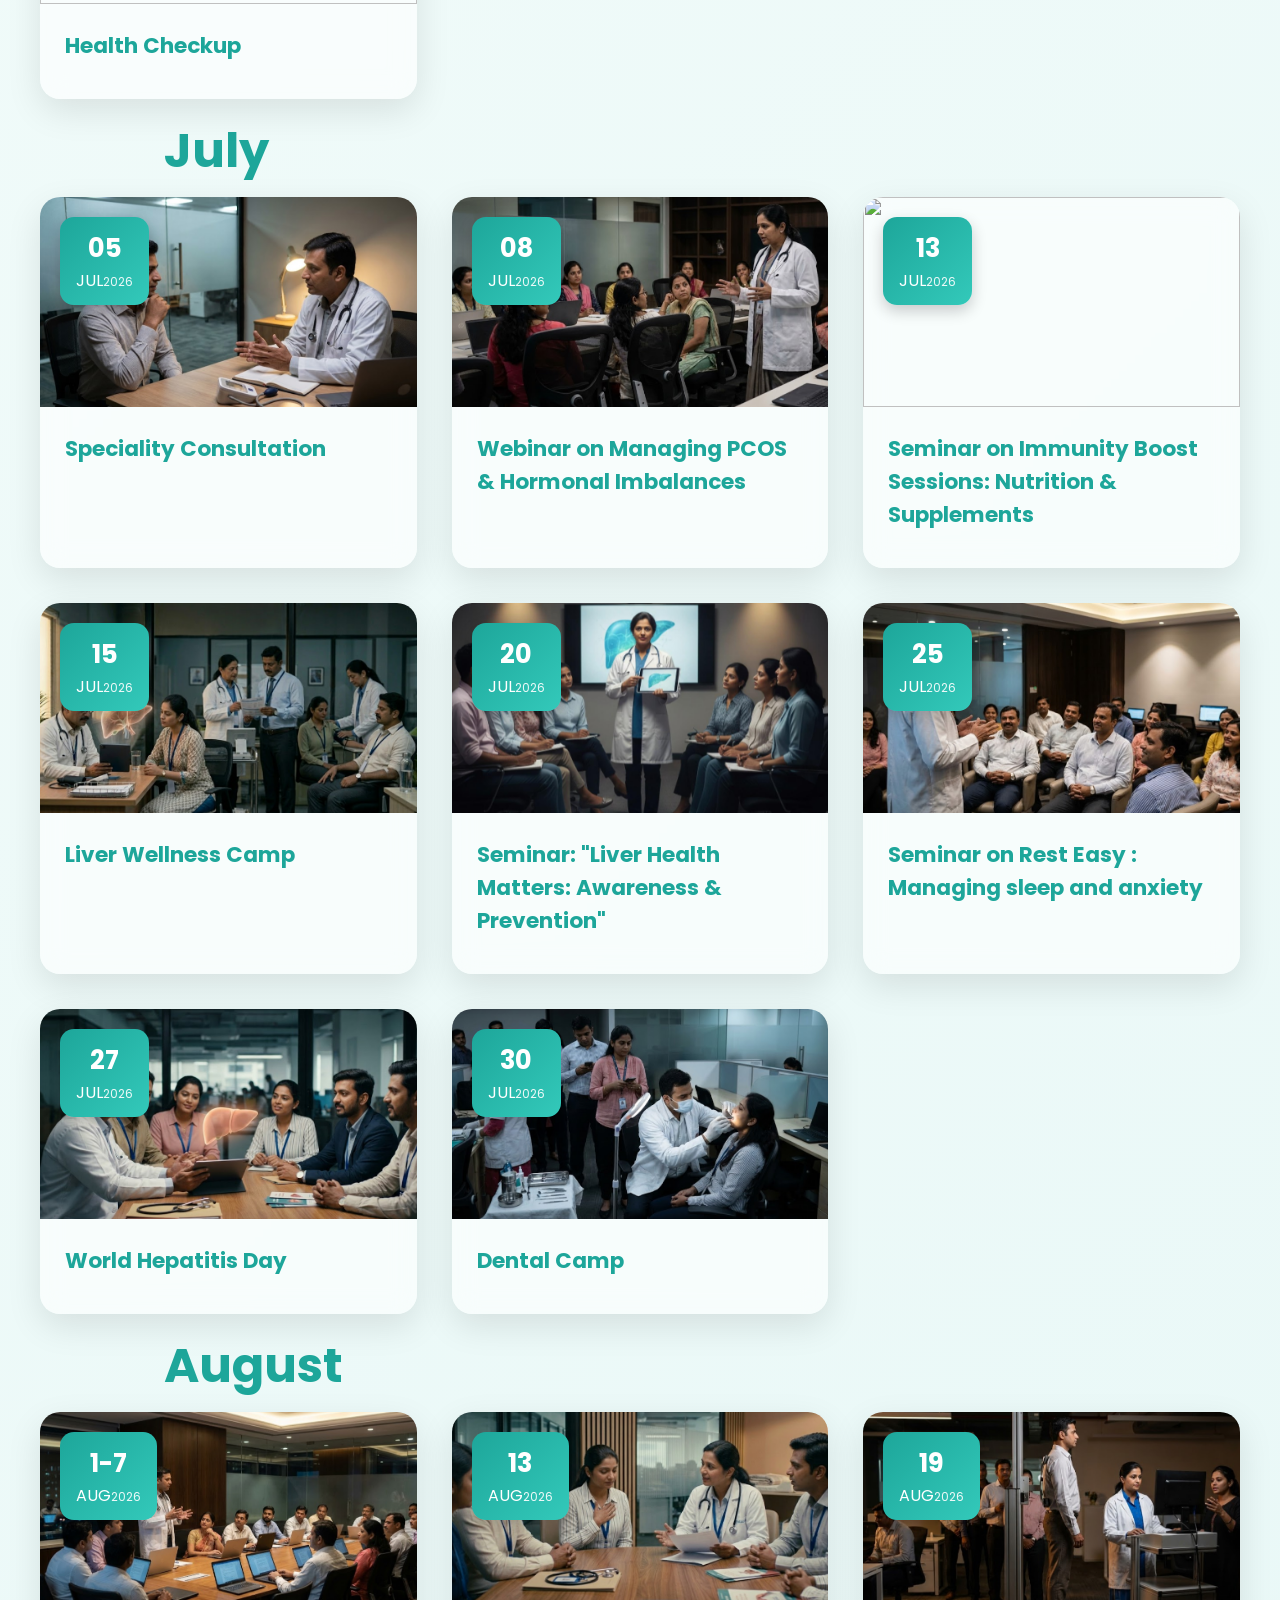
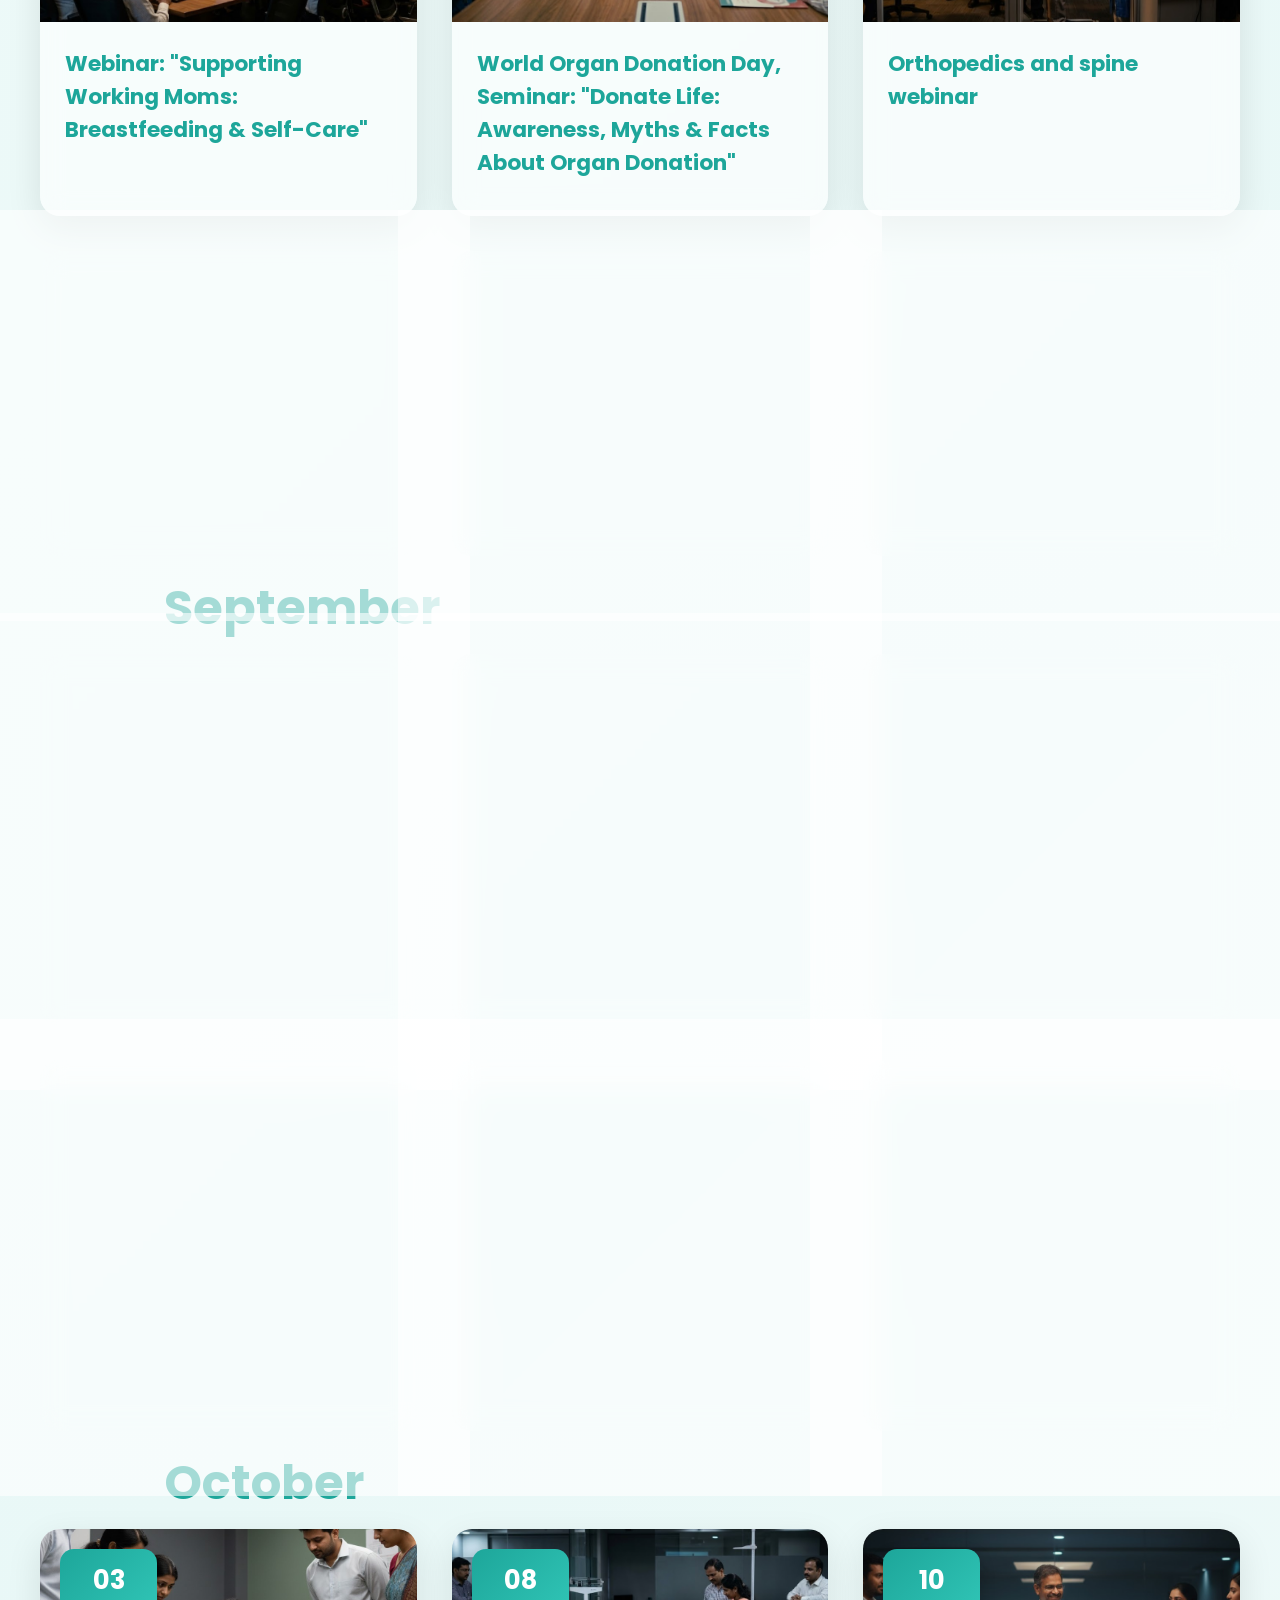
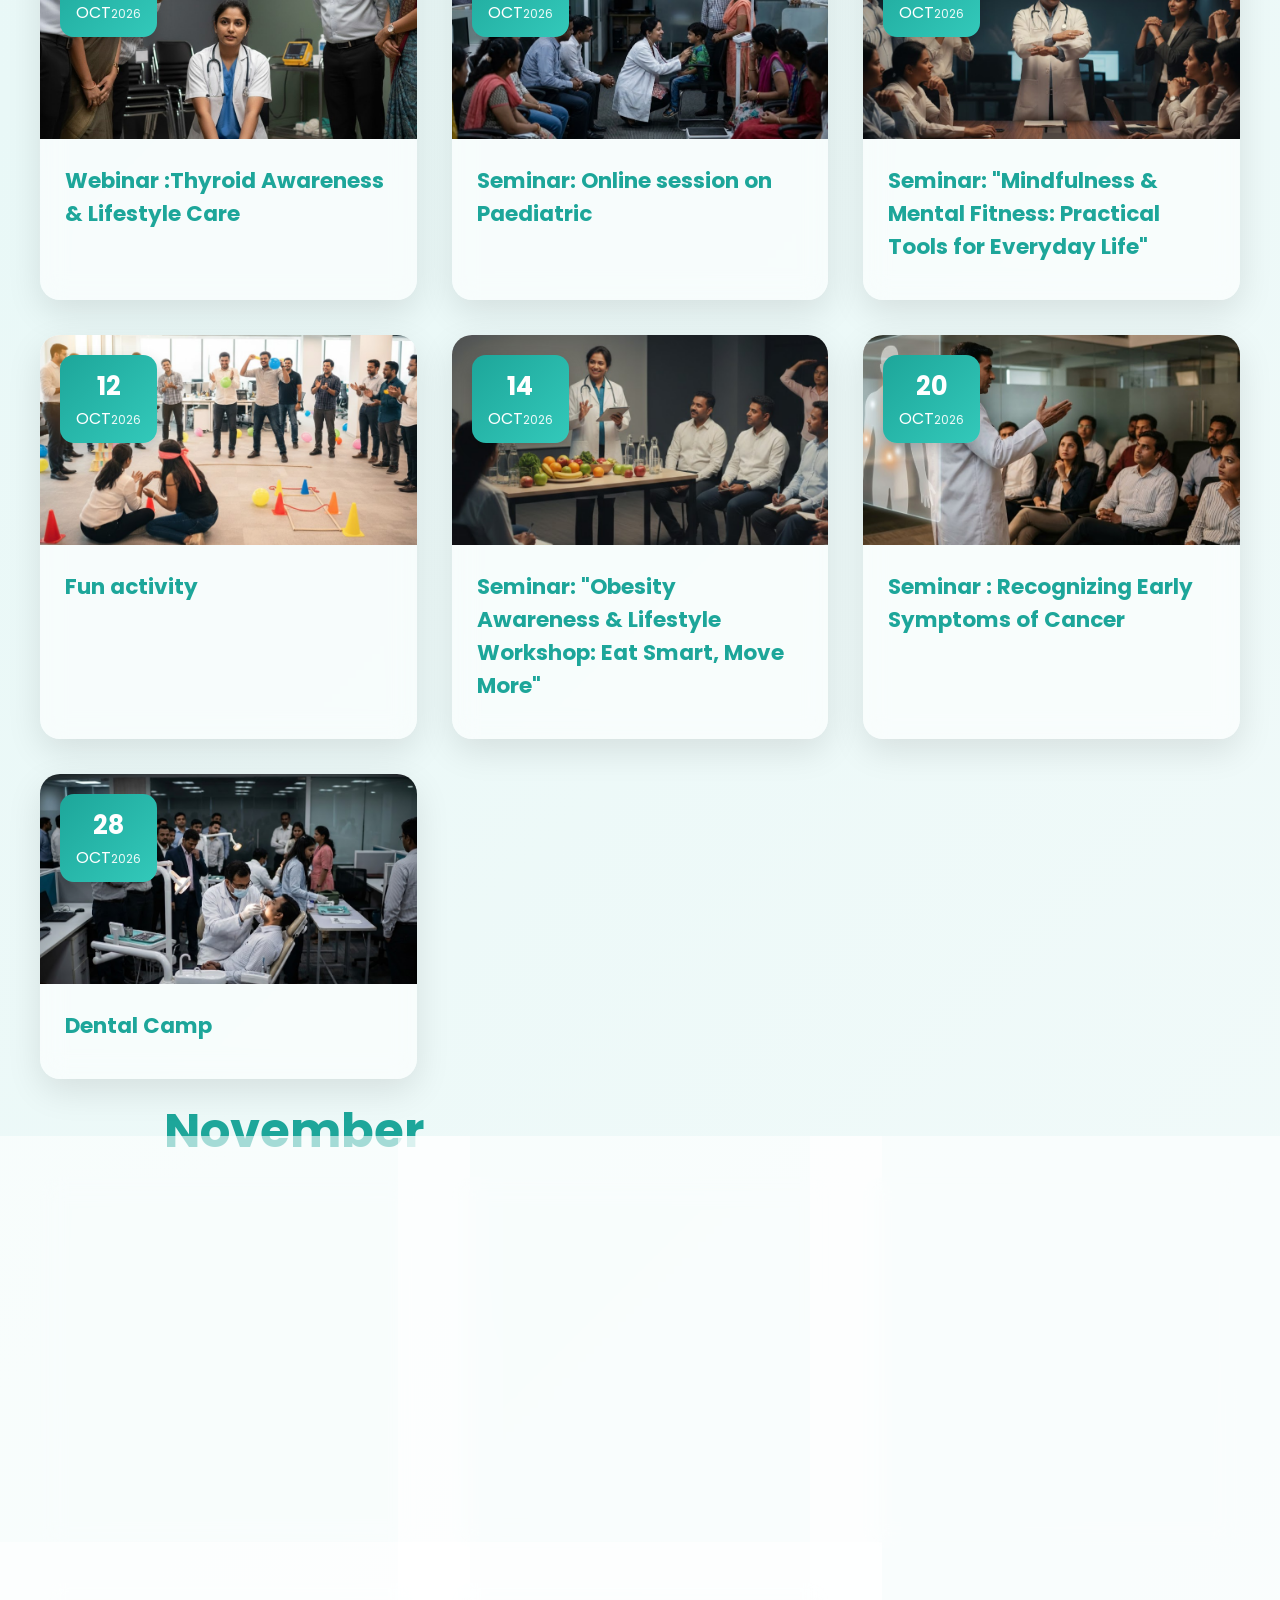
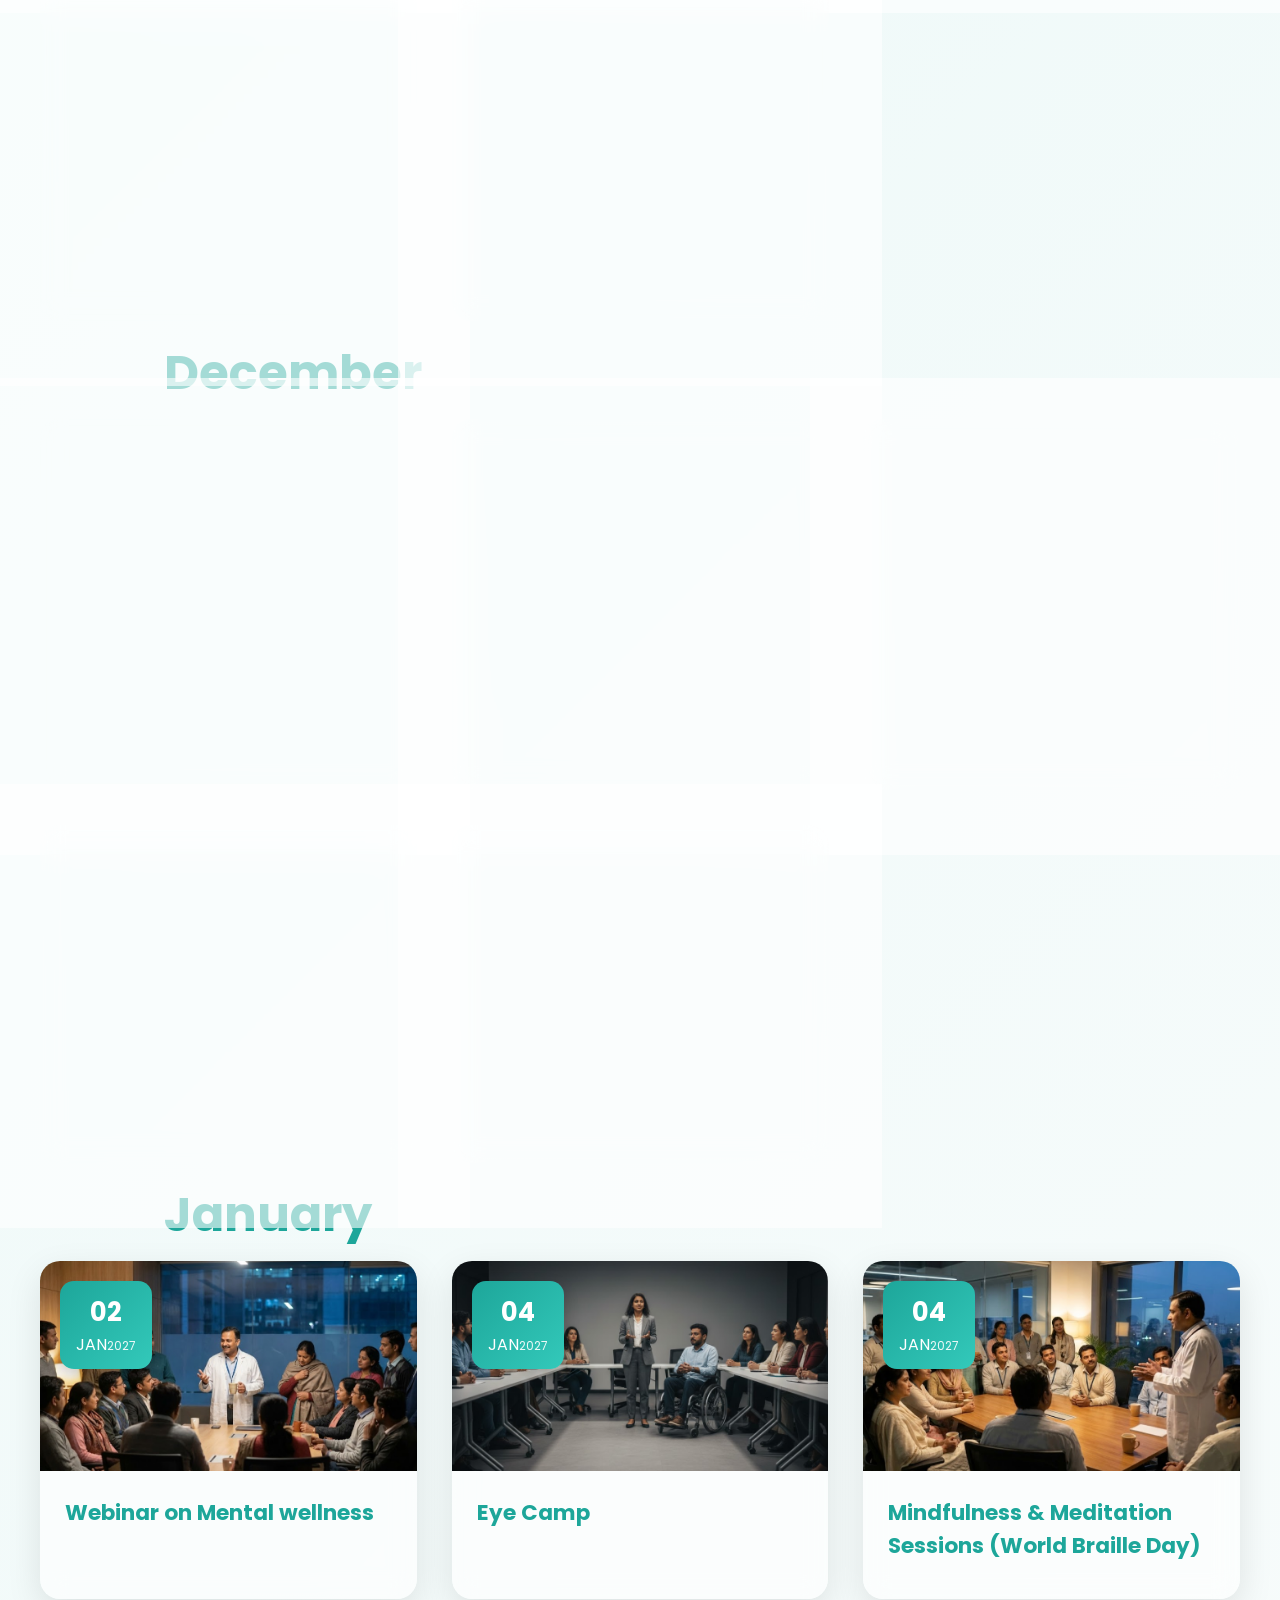
==== commit e6cbfba4: "Feat : Updated" ====
--- a/index.html
+++ b/index.html
@@ -393,7 +393,7 @@
             <!-- Card 14 -->
             <div class="impact-card">
                 <div class="impact-content">
-                    <h3>Building Stronger Teams Together In Association with Nizcare</h3>
+                    <h3>ASBL - Health, Dental and Eye Check-up</h3>
                     <div class="impact-meta">
                         <h4><i class="fa-solid fa-location-dot"></i> Hyderabad</h4>
                         <h4><i class="fa-solid fa-calendar"></i> 26 July 2025</h4>
@@ -411,7 +411,7 @@
             <!-- Card 15 -->
             <div class="impact-card">
                 <div class="impact-content">
-                    <h3>Basic Health - Eye - Dental Camp</h3>
+                    <h3>BIM Modelling - Health, Dental and Eye Check-up</h3>
                     <div class="impact-meta">
                         <h4><i class="fa-solid fa-location-dot"></i> Gurugram</h4>
                         <h4><i class="fa-solid fa-calendar"></i> 12 Feb 2026</h4>
@@ -428,12 +428,13 @@
             <!-- Card 16 -->
             <div class="impact-card">
                 <div class="impact-content">
-                    <h3>Building Stronger Teams Together We Thrive</h3>
+                    <h3>City Kart - Health, Dental and Eye Check-up</h3>
                     <div class="impact-meta">
                         <h4><i class="fa-solid fa-location-dot"></i> Gurugram</h4>
                         <h4><i class="fa-solid fa-calendar"></i> 28 Nov 2025</h4>
                     </div>
                     <div class="impact-gallery">
+                        <img src="/assets/citykart/5.jpeg" alt="2">
                         <img src="/assets/citykart/1.jpeg" alt="2">
                         <img src="/assets/citykart/2.jpeg" alt="2">
                         <img src="/assets/citykart/3.jpeg" alt="2">
@@ -445,16 +446,19 @@
             <!-- Card 17 -->
             <div class="impact-card">
                 <div class="impact-content">
-                    <h3>Building Healthy Habits that Stick</h3>
+                    <h3>Planet Smartcity - Health, Dental and Eye Check-up</h3>
                     <div class="impact-meta">
                         <h4><i class="fa-solid fa-location-dot"></i> Gurugram</h4>
                         <h4><i class="fa-solid fa-calendar"></i> 6 Mar 2026</h4>
                     </div>
                     <div class="impact-gallery">
-                        <img src="/assets/citykart/1.jpeg" alt="2">
-                        <img src="/assets/citykart/2.jpeg" alt="2">
-                        <img src="/assets/citykart/3.jpeg" alt="2">
-                        <img src="/assets/citykart/4.jpeg" alt="2">
+                        <img src="/assets/planet/1.png" alt="2">
+                        <img src="/assets/planet/2.jpeg" alt="2">
+                        <img src="/assets/planet/3.jpeg" alt="2">
+                        <img src="/assets/planet/4.jpeg" alt="2">
+                        <img src="/assets/planet/5.jpeg" alt="2">
+                        <img src="/assets/planet/6.jpeg" alt="2">
+                        <img src="/assets/planet/7.jpeg" alt="2">
                     </div>
                 </div>
             </div>
@@ -462,7 +466,7 @@
             <!-- Card 18 -->
             <div class="impact-card">
                 <div class="impact-content">
-                    <h3>Building Stronger Teams Together in Association with Nizcare</h3>
+                    <h3>Your Volta - Health, Dental and Eye Check-up</h3>
                     <div class="impact-meta">
                         <h4><i class="fa-solid fa-location-dot"></i> Gurugram</h4>
                         <h4><i class="fa-solid fa-calendar"></i> 19 sep 2025</h4>
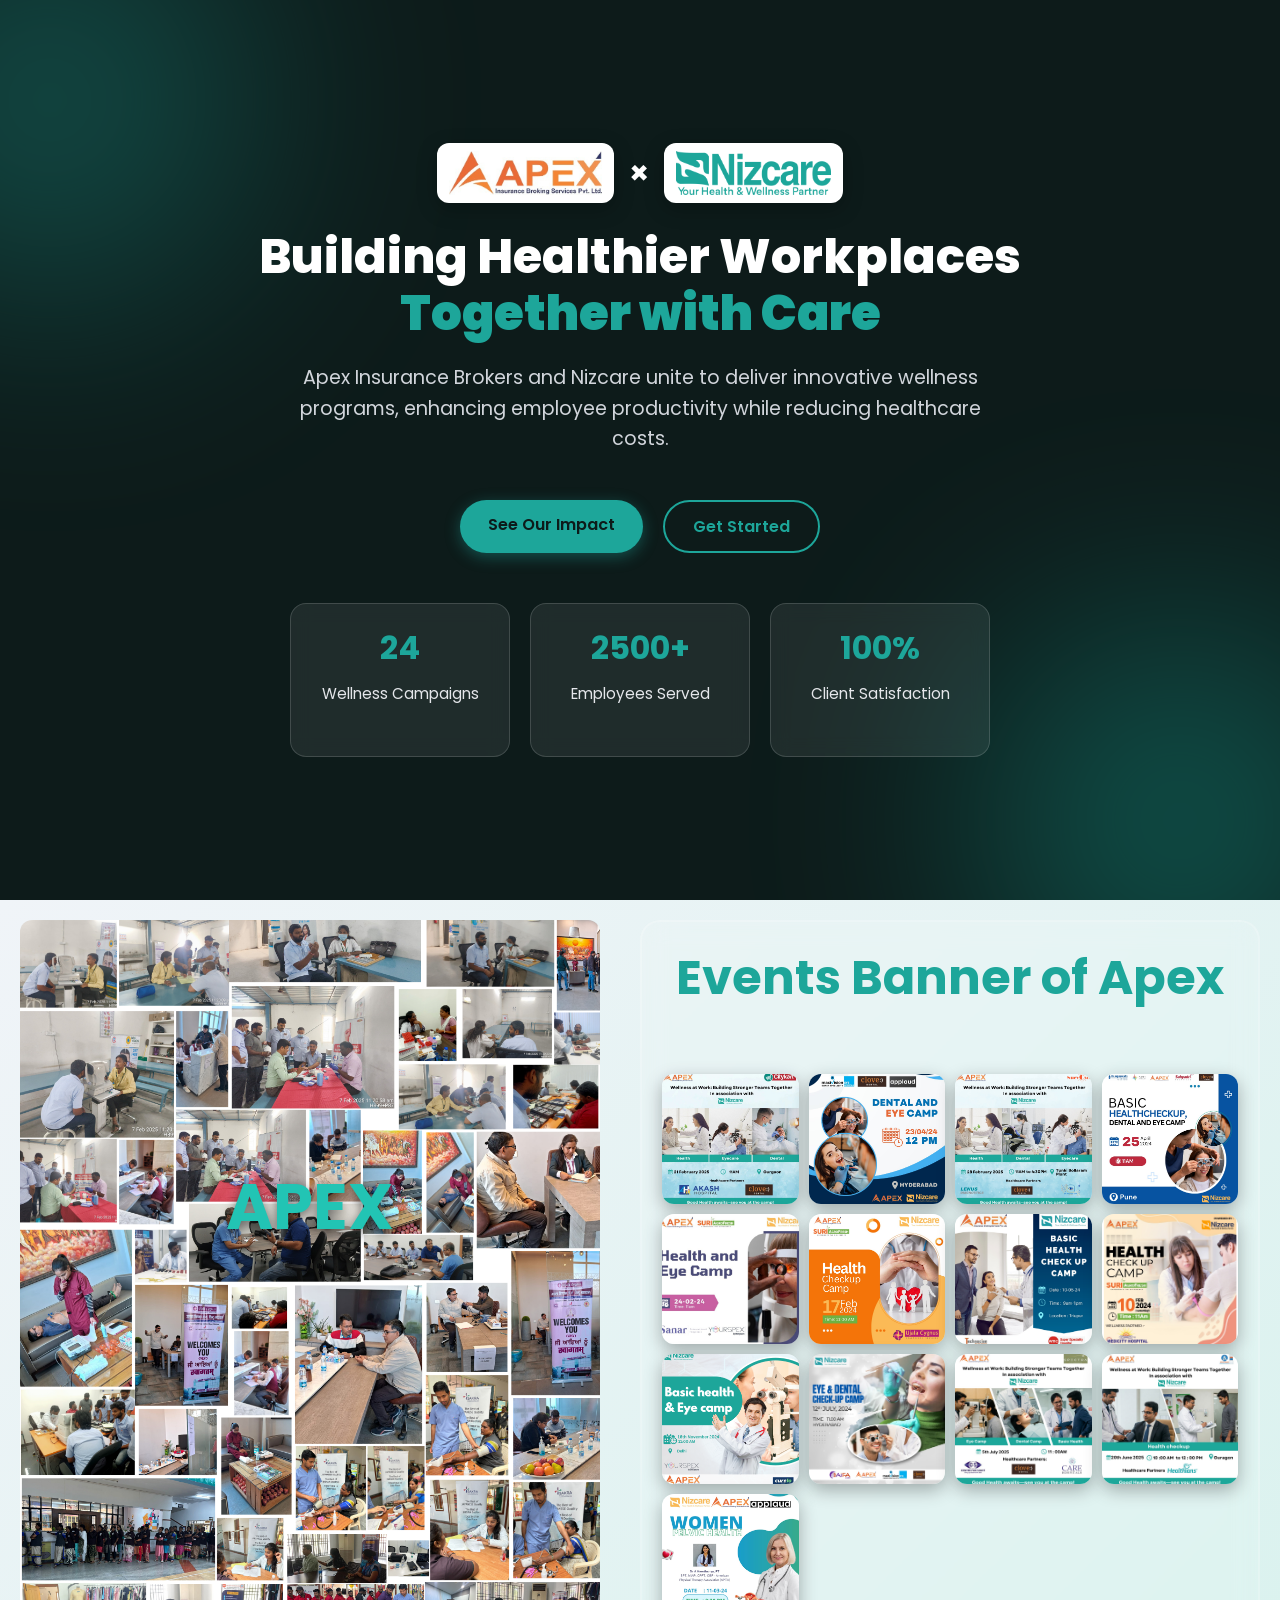
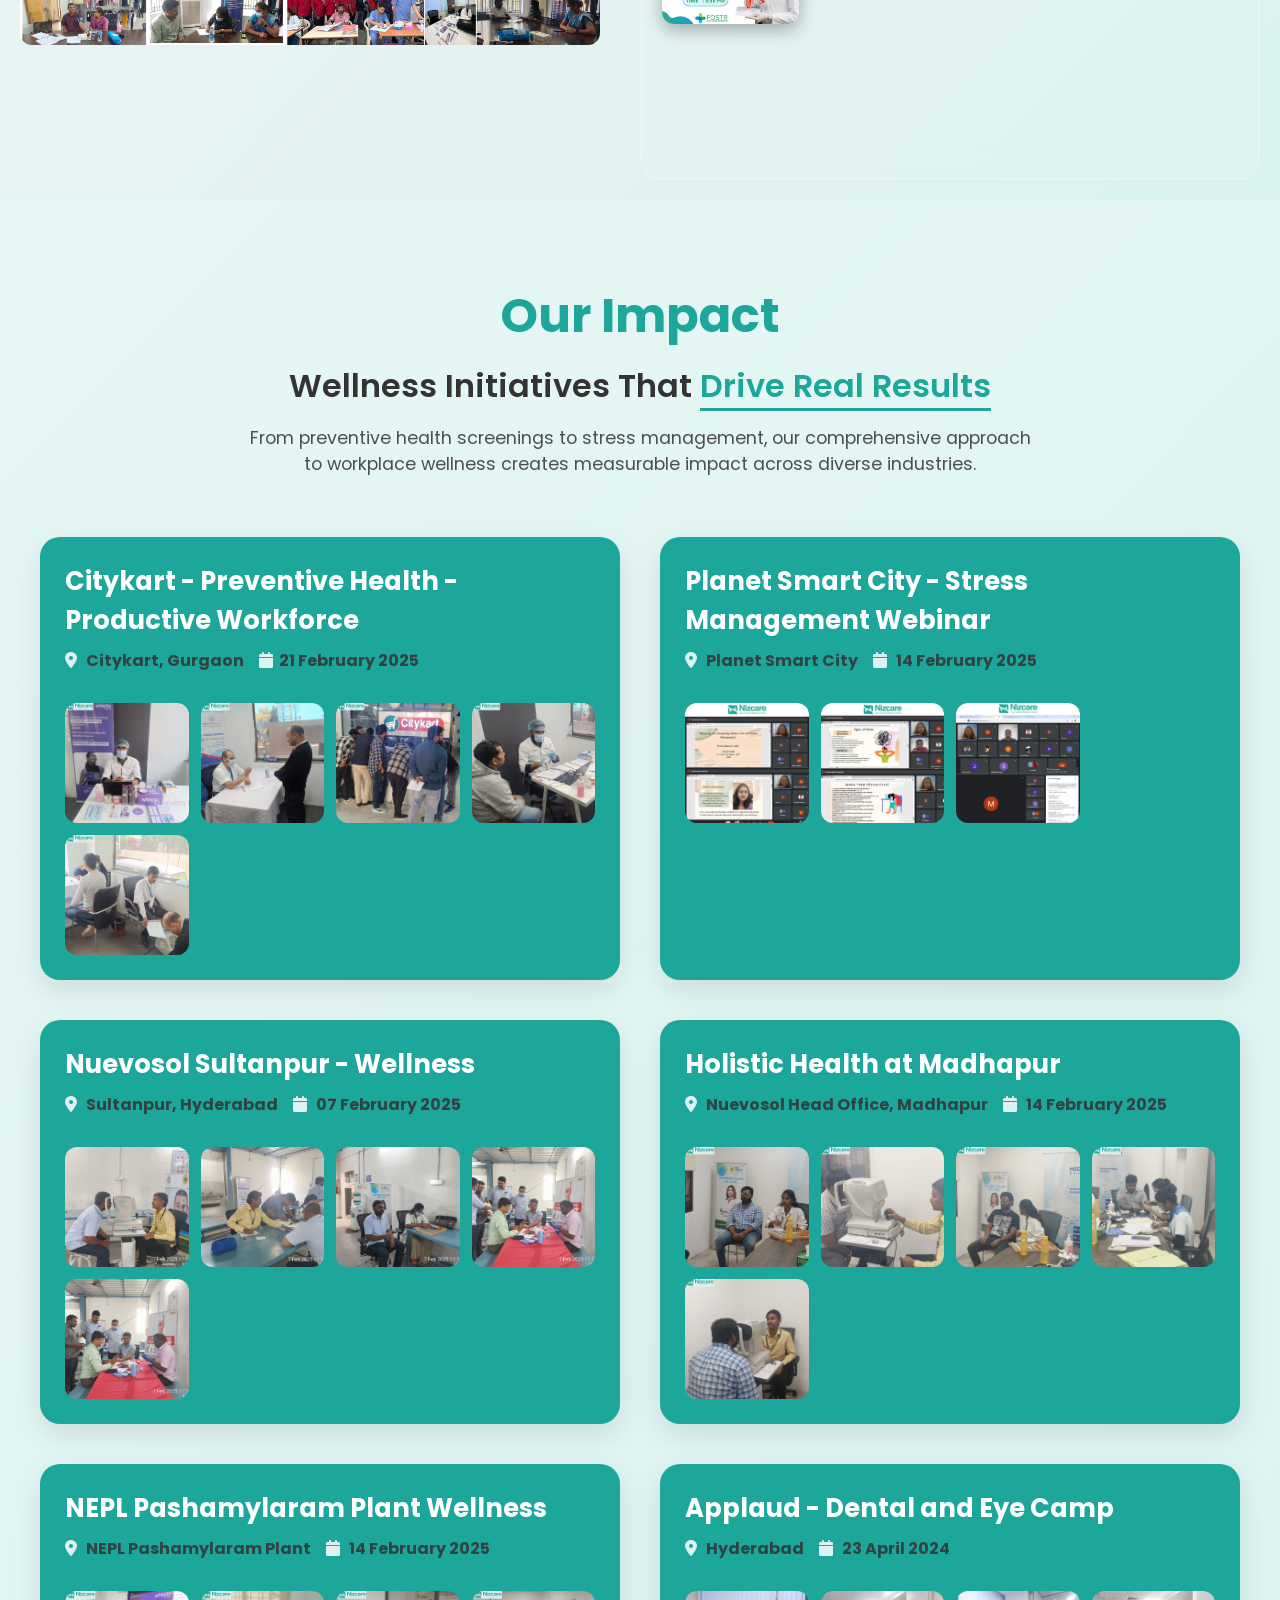
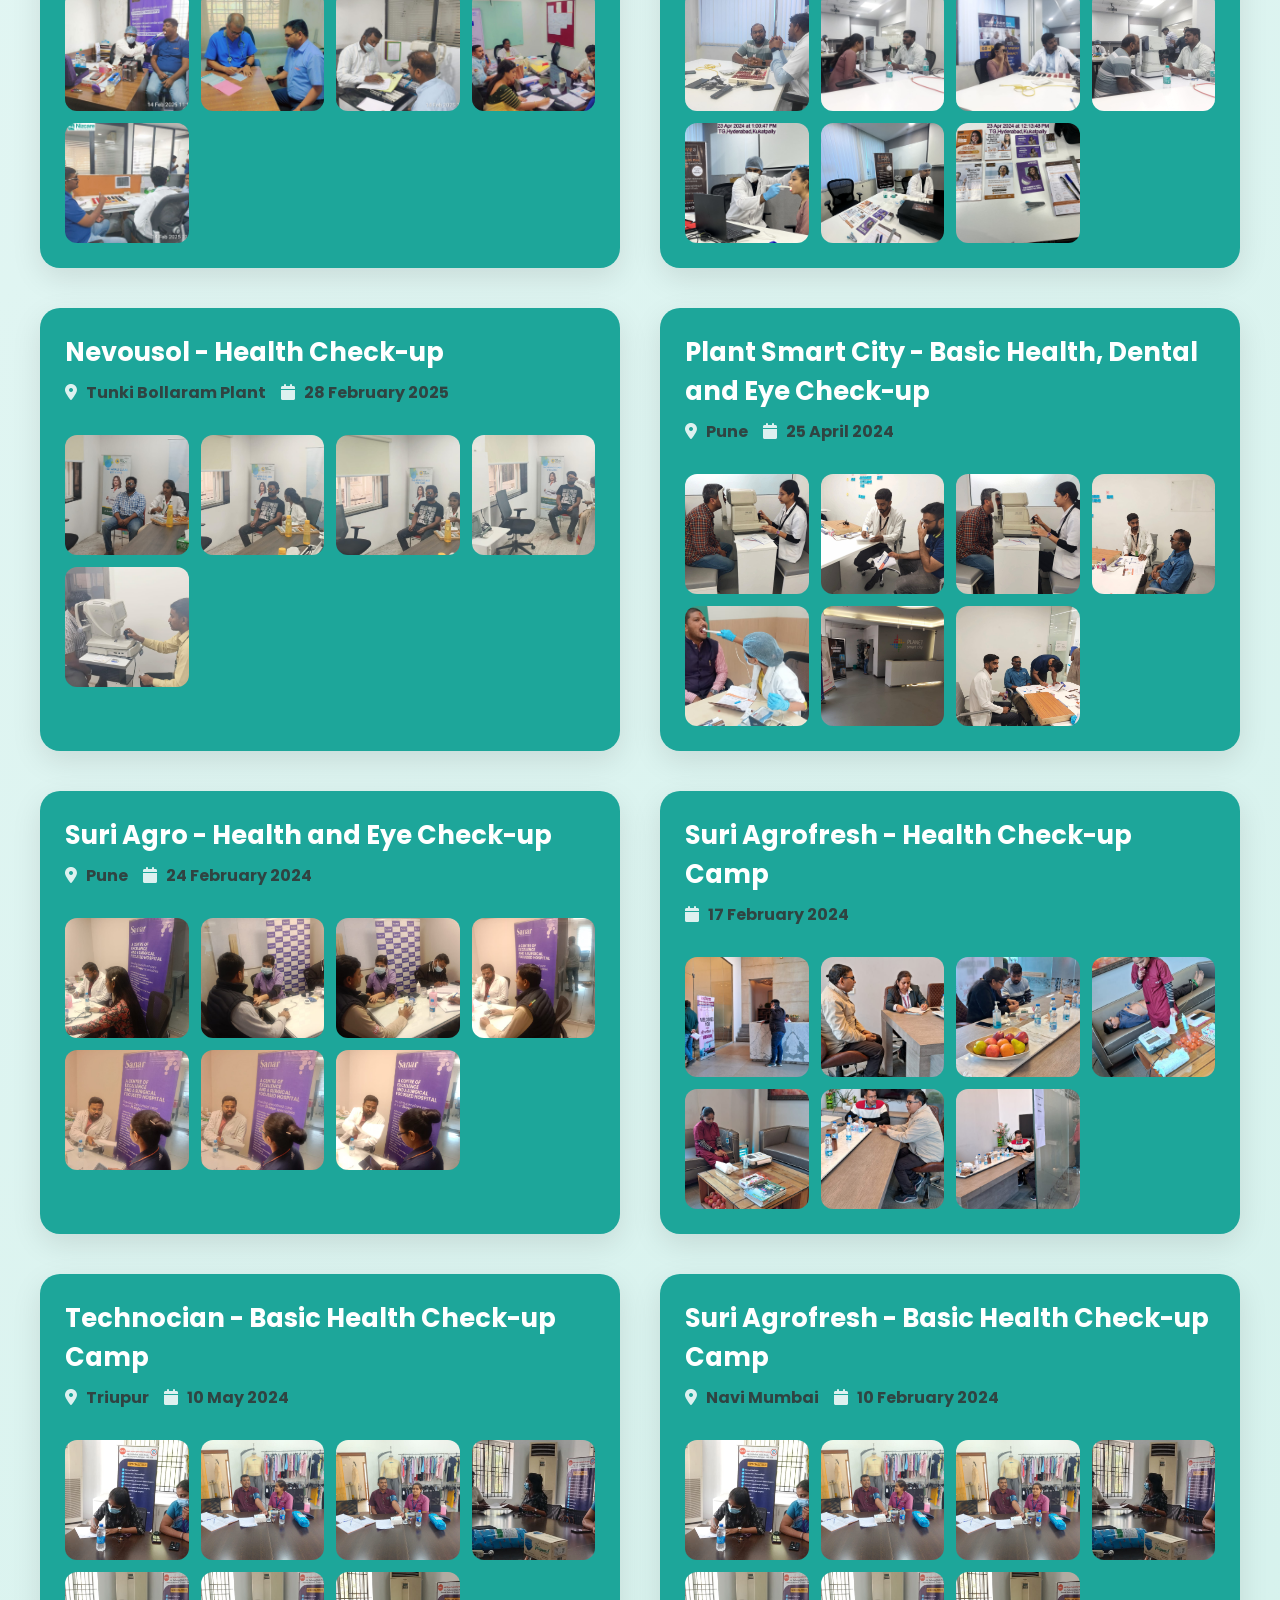
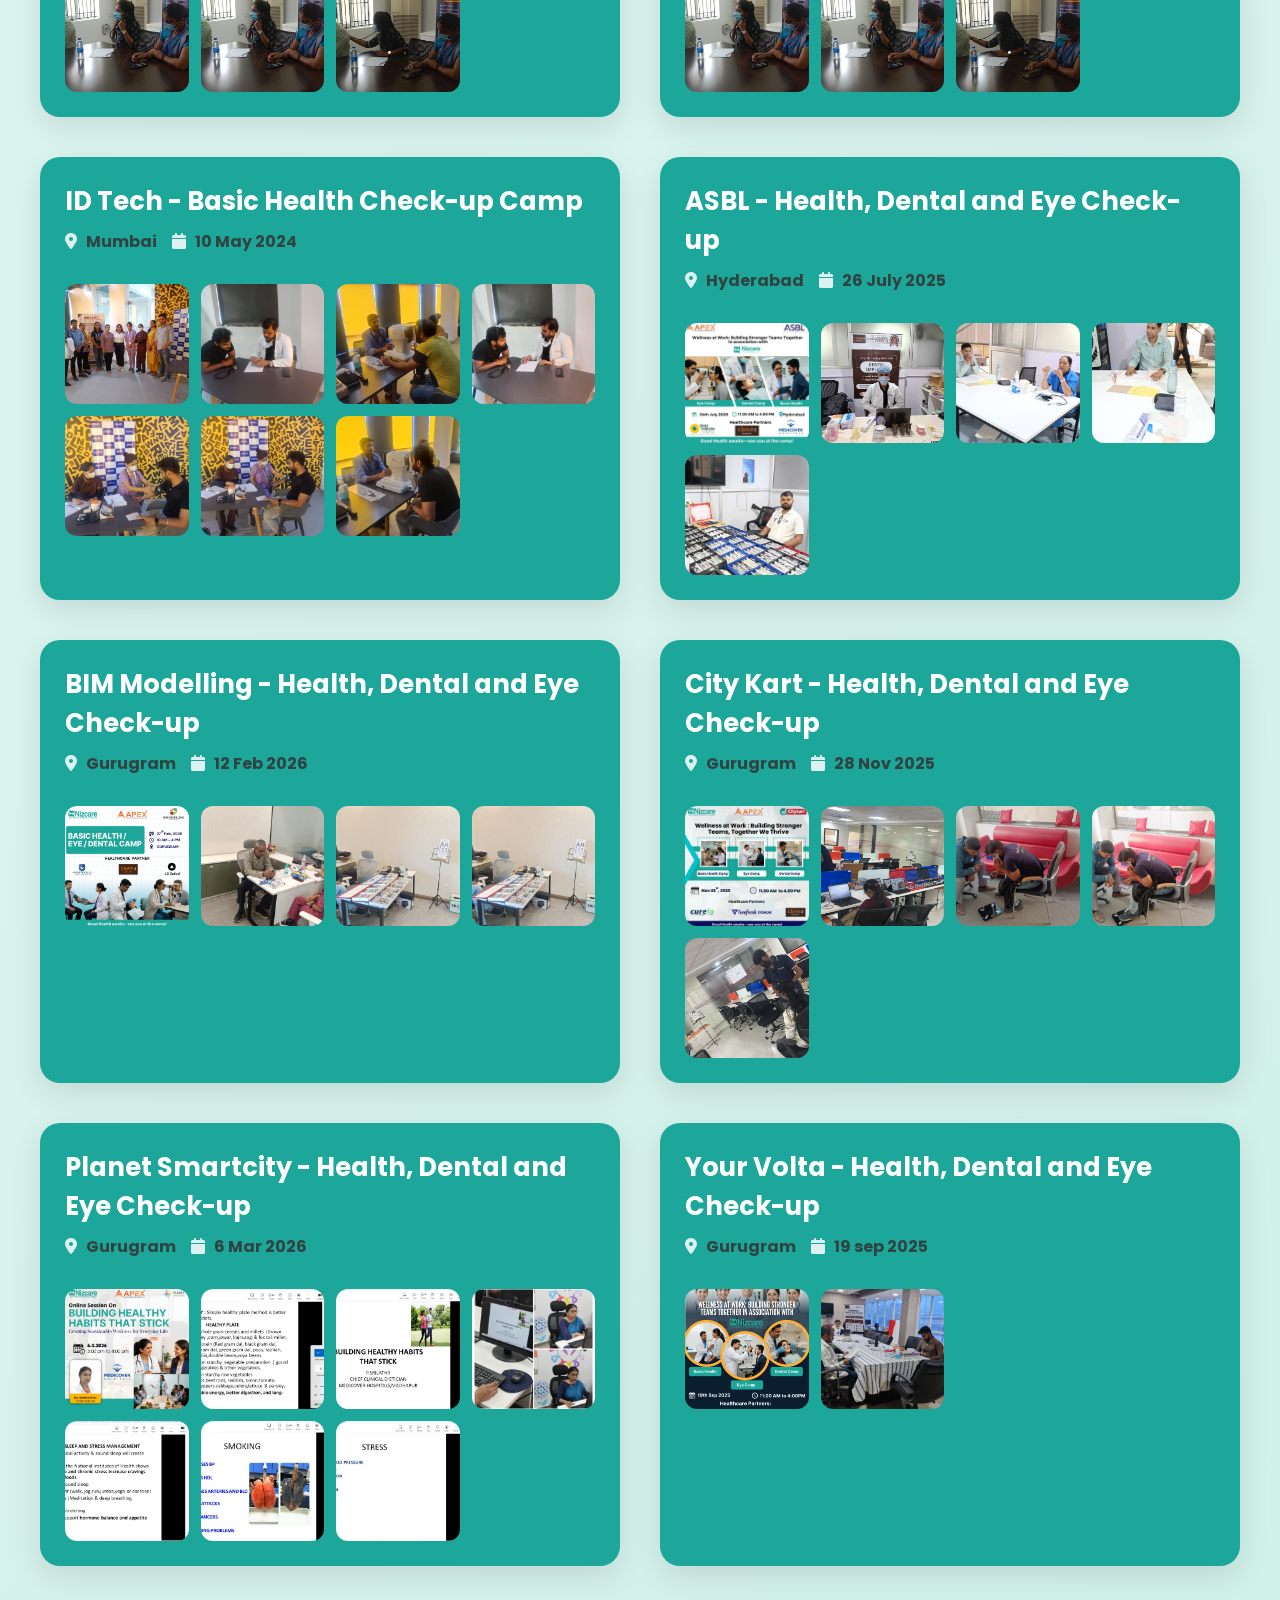
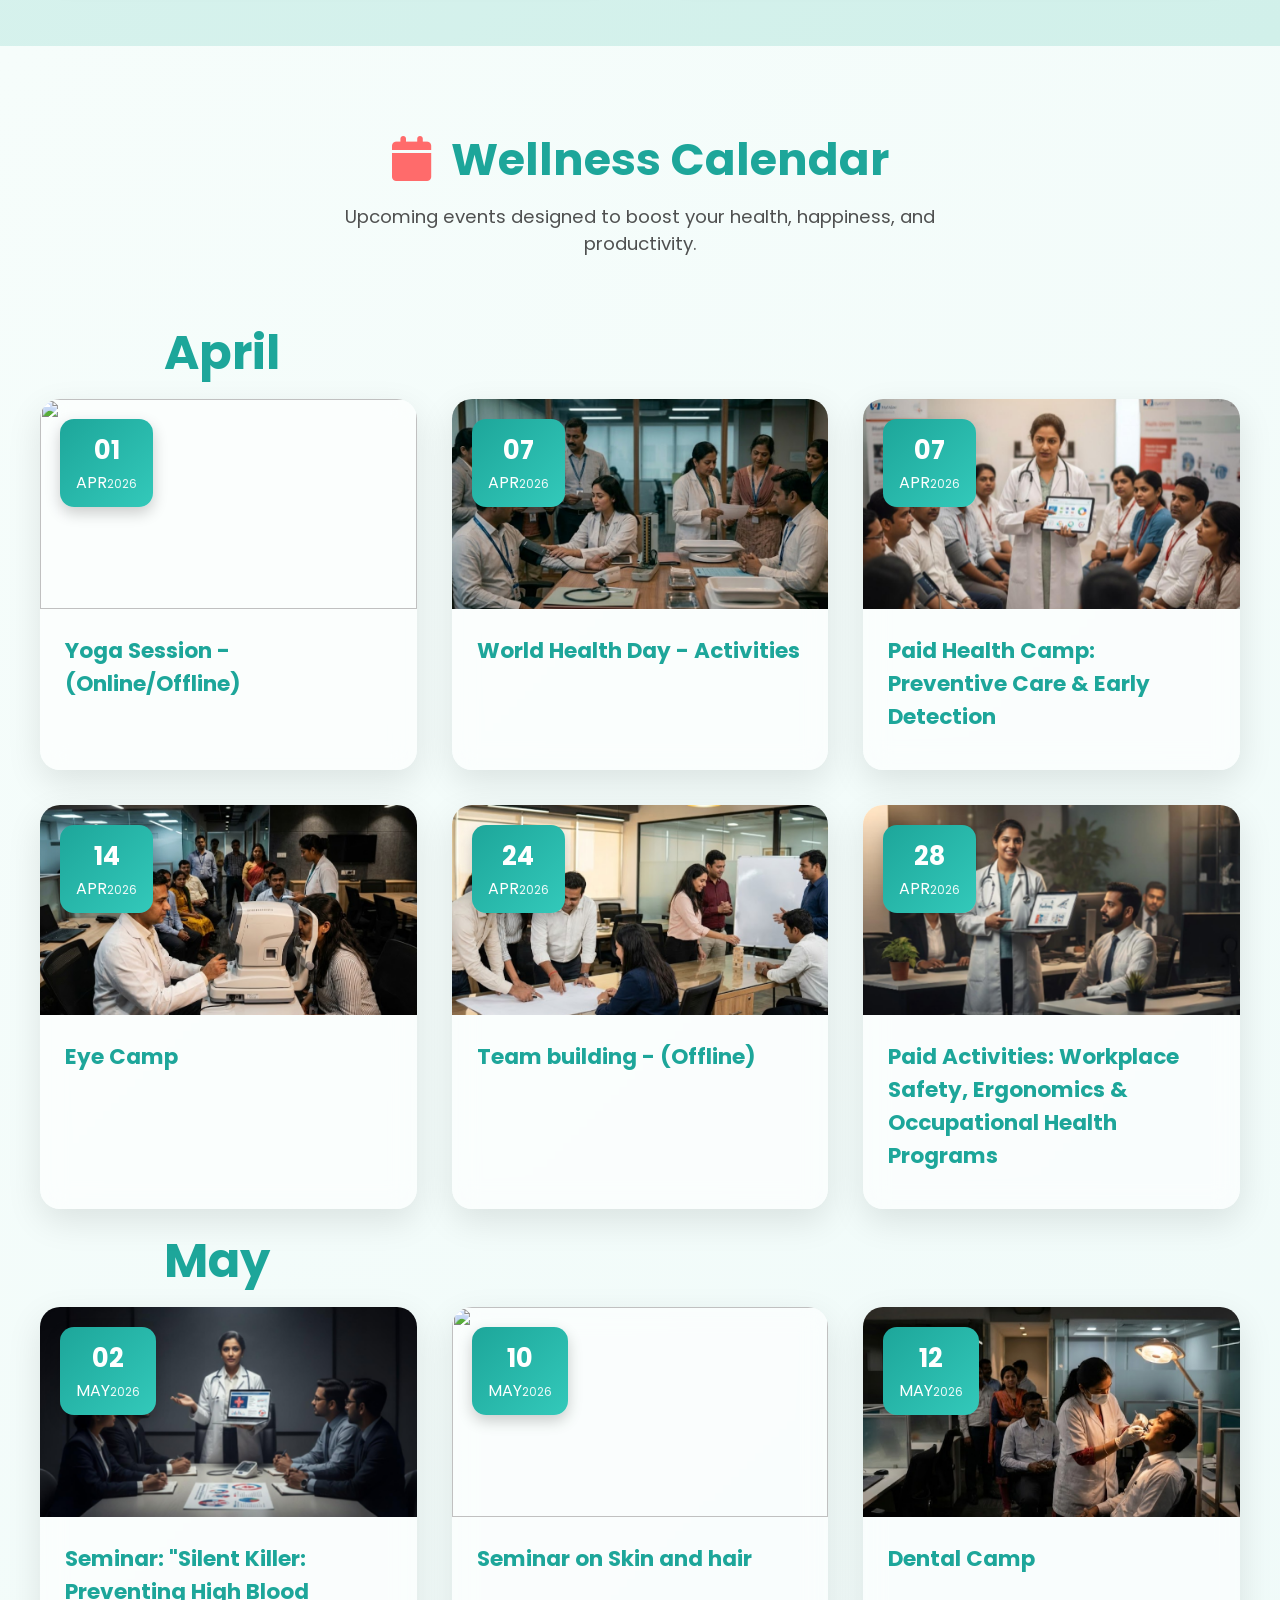
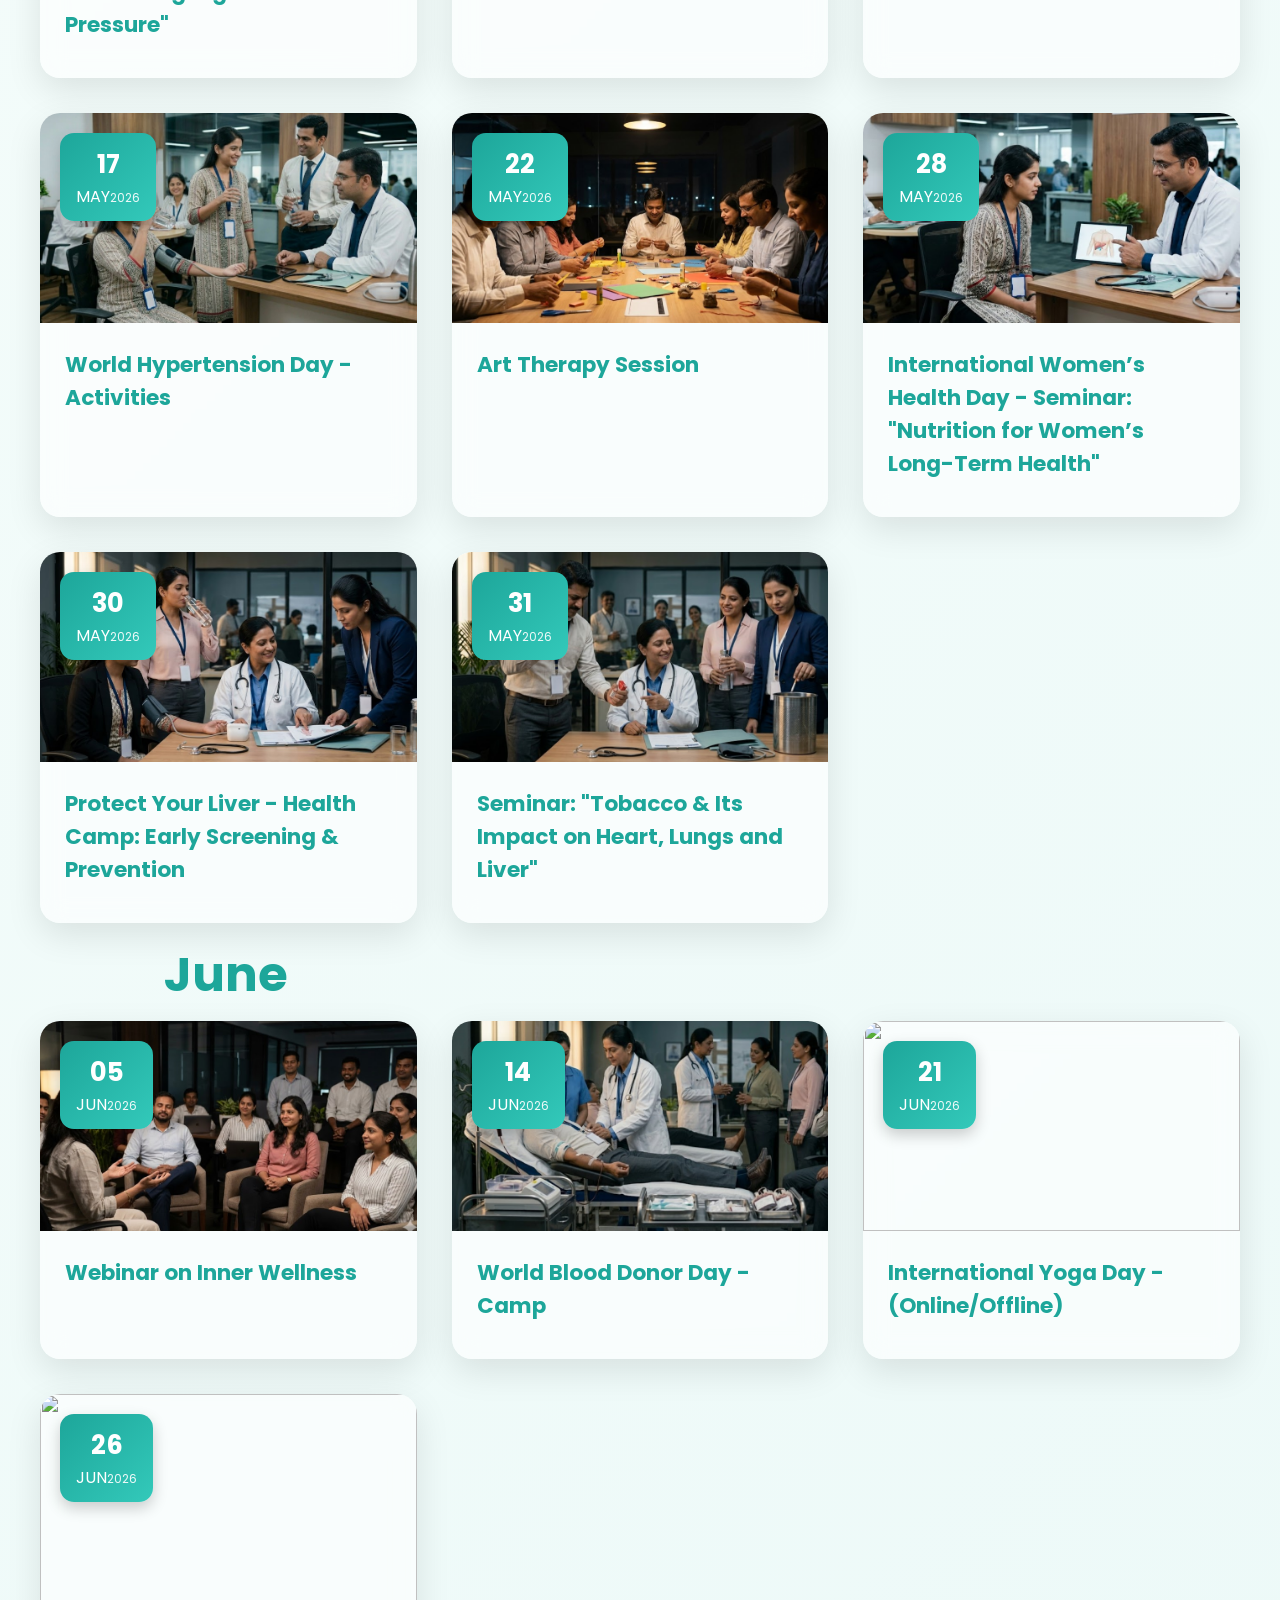
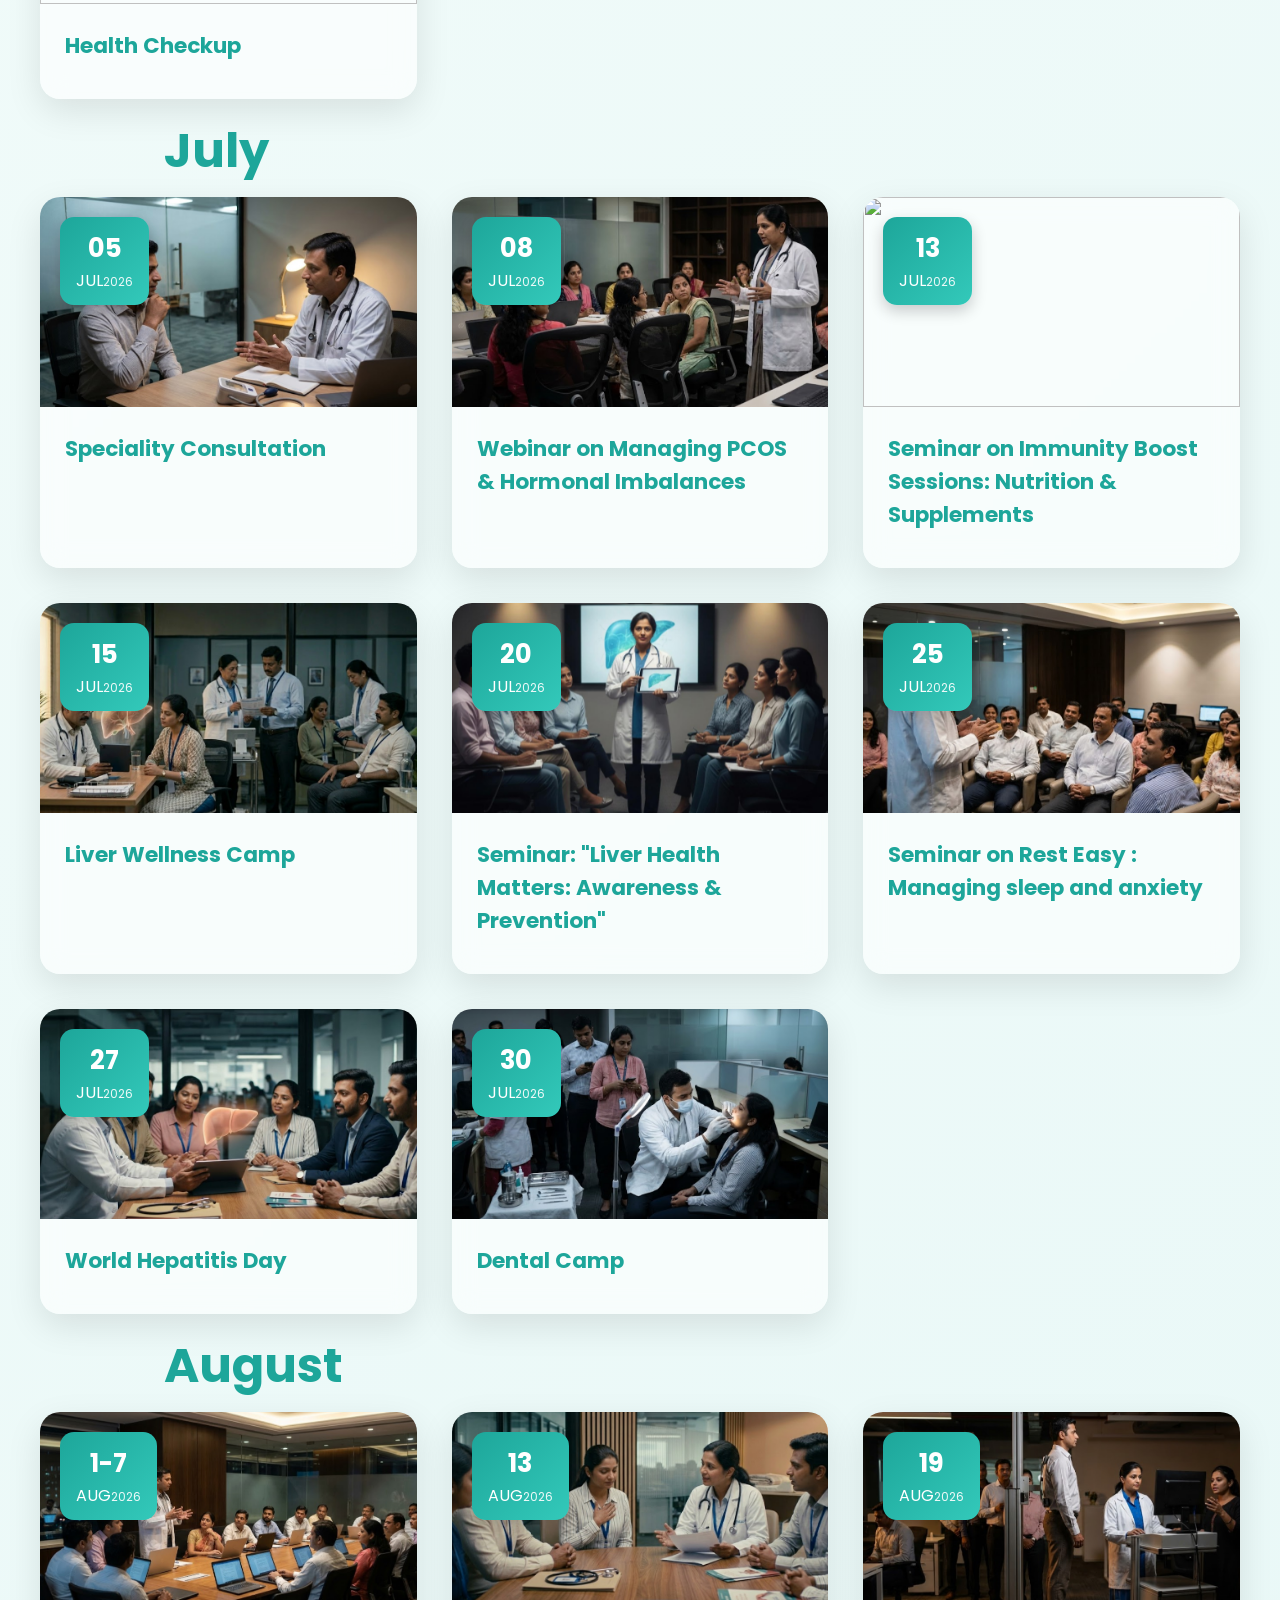
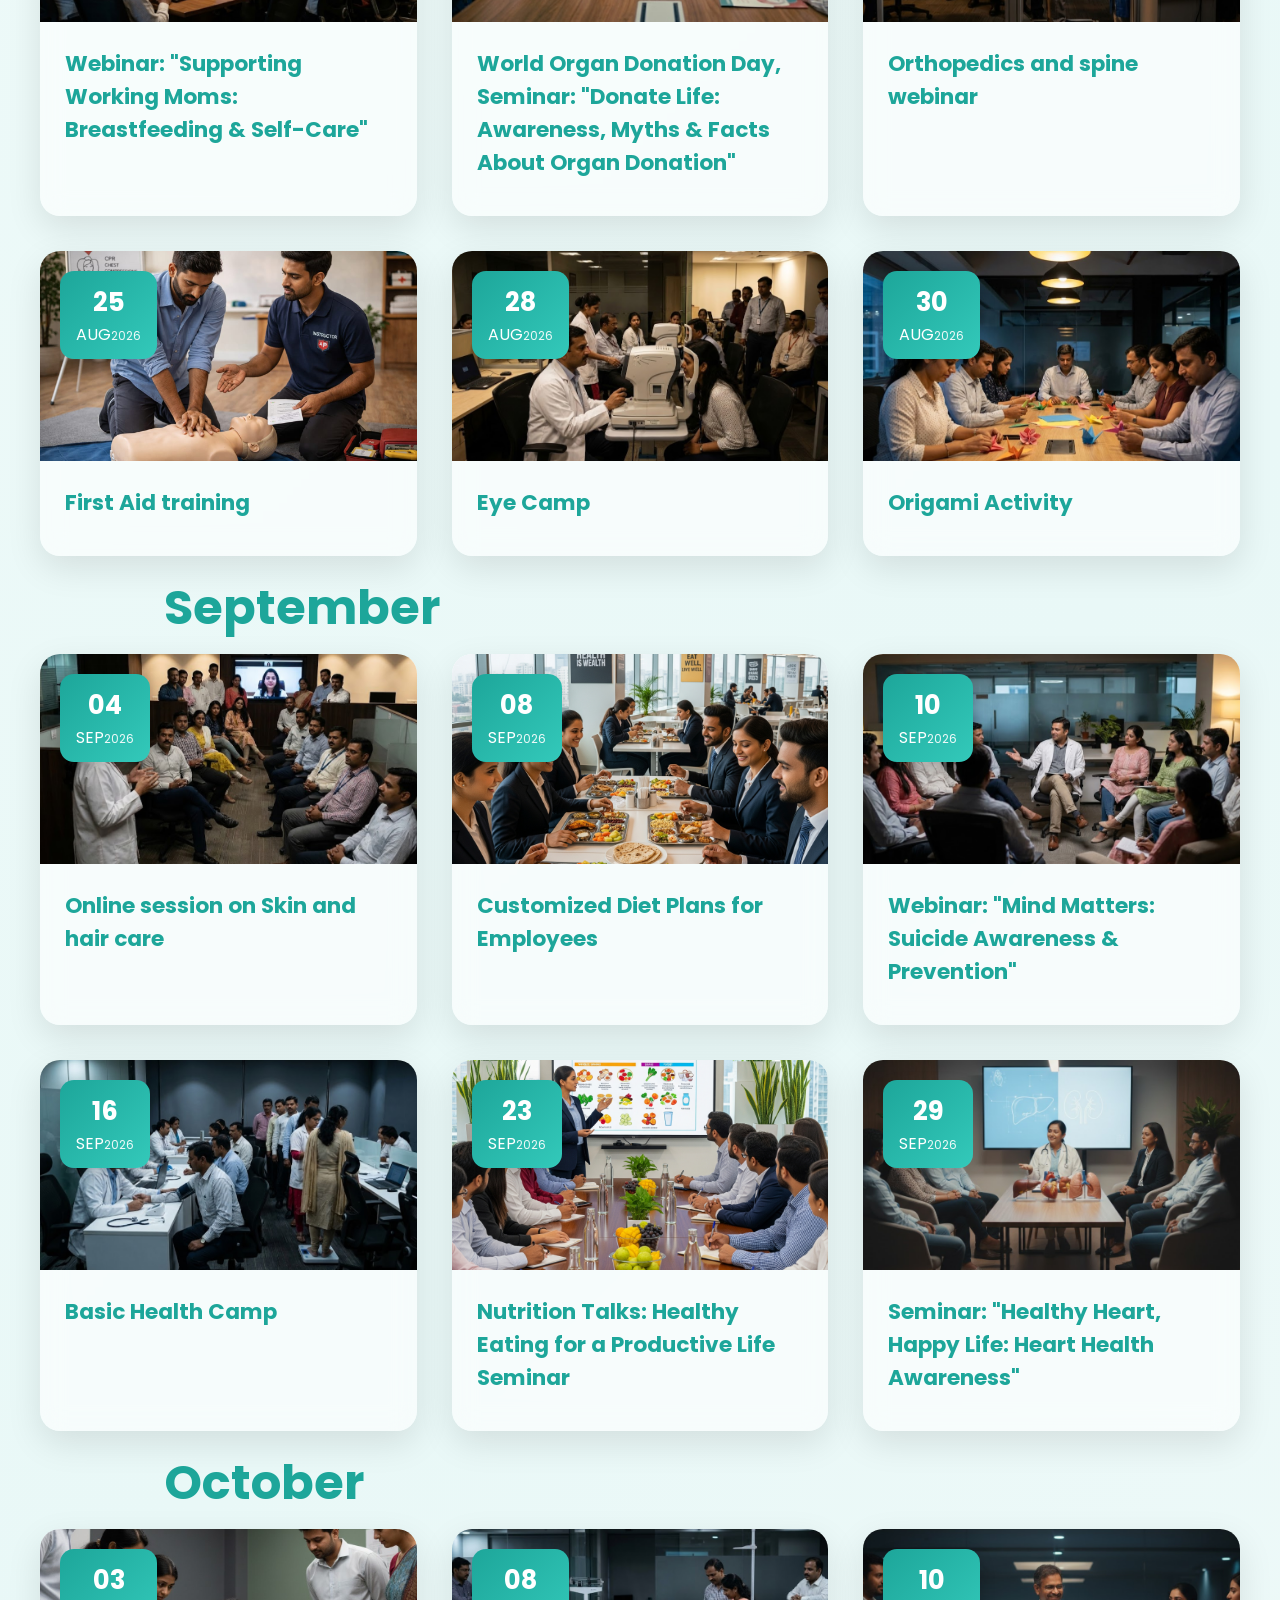
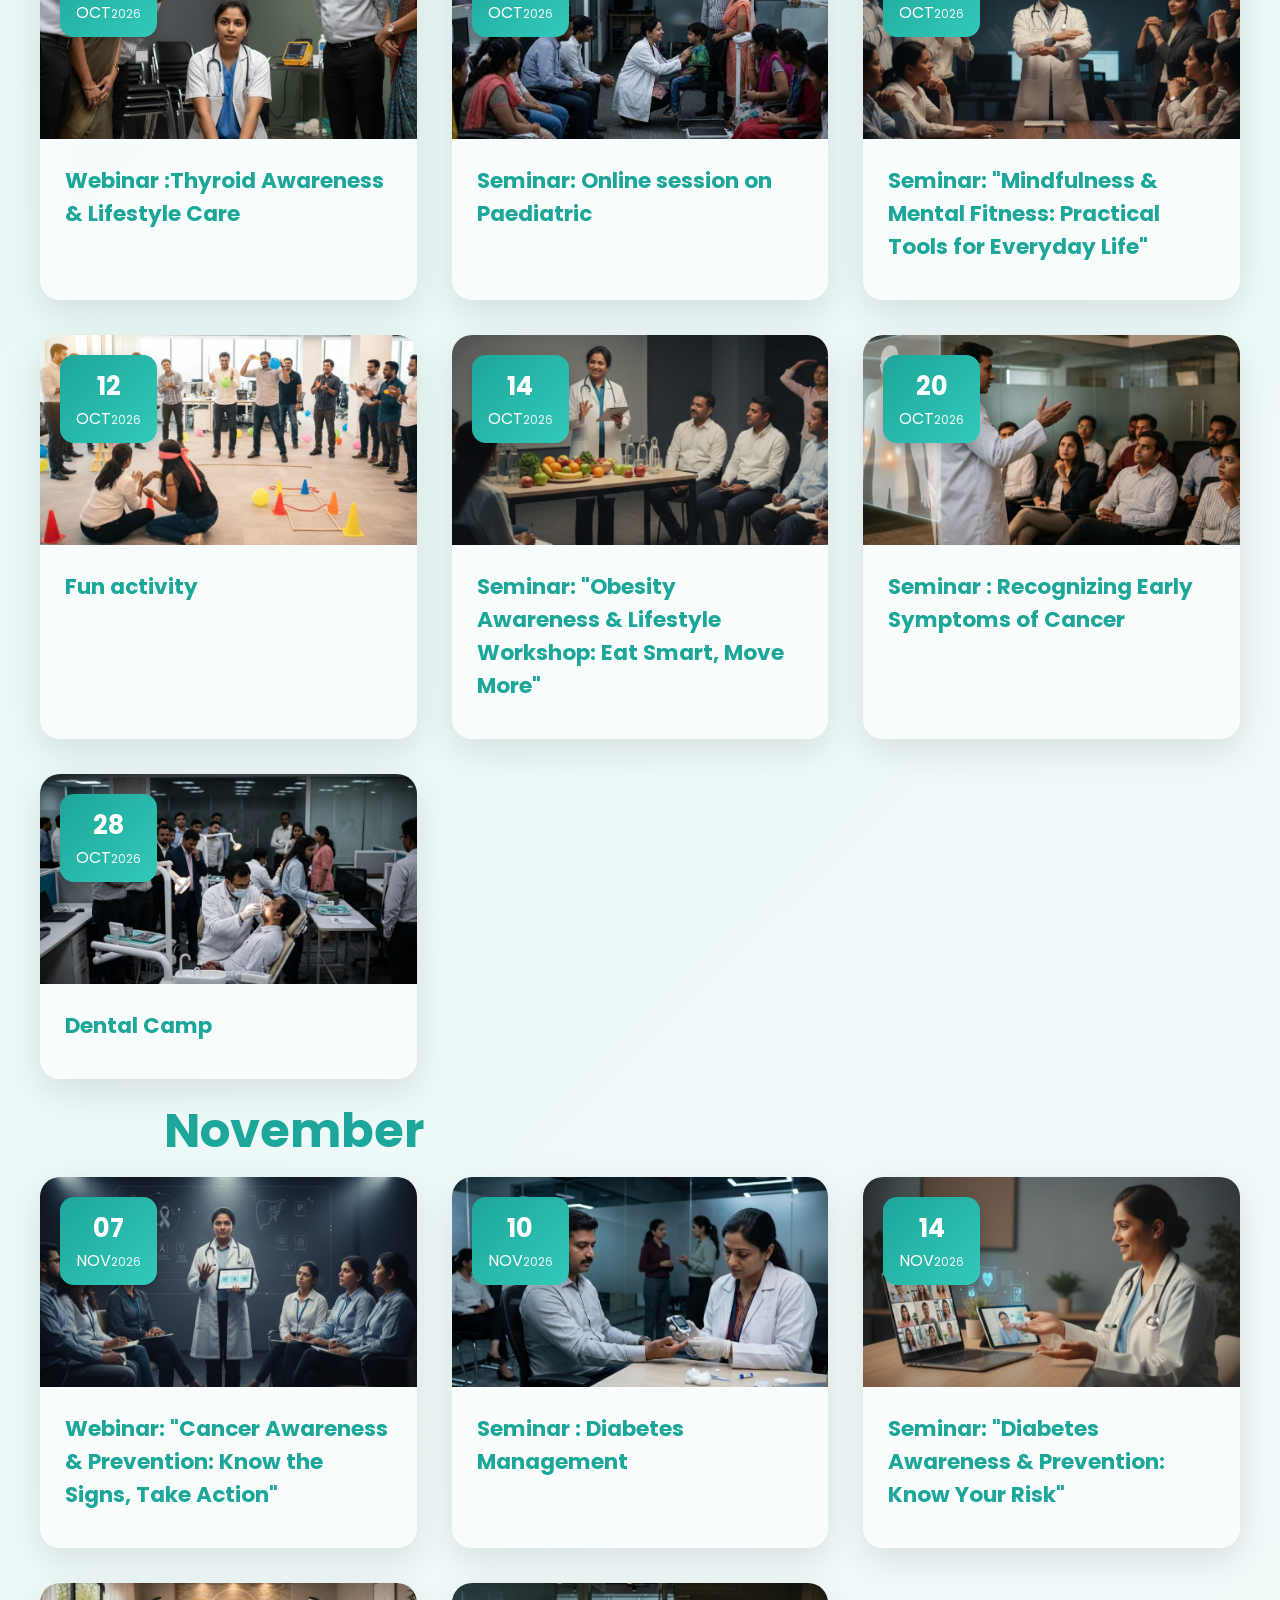
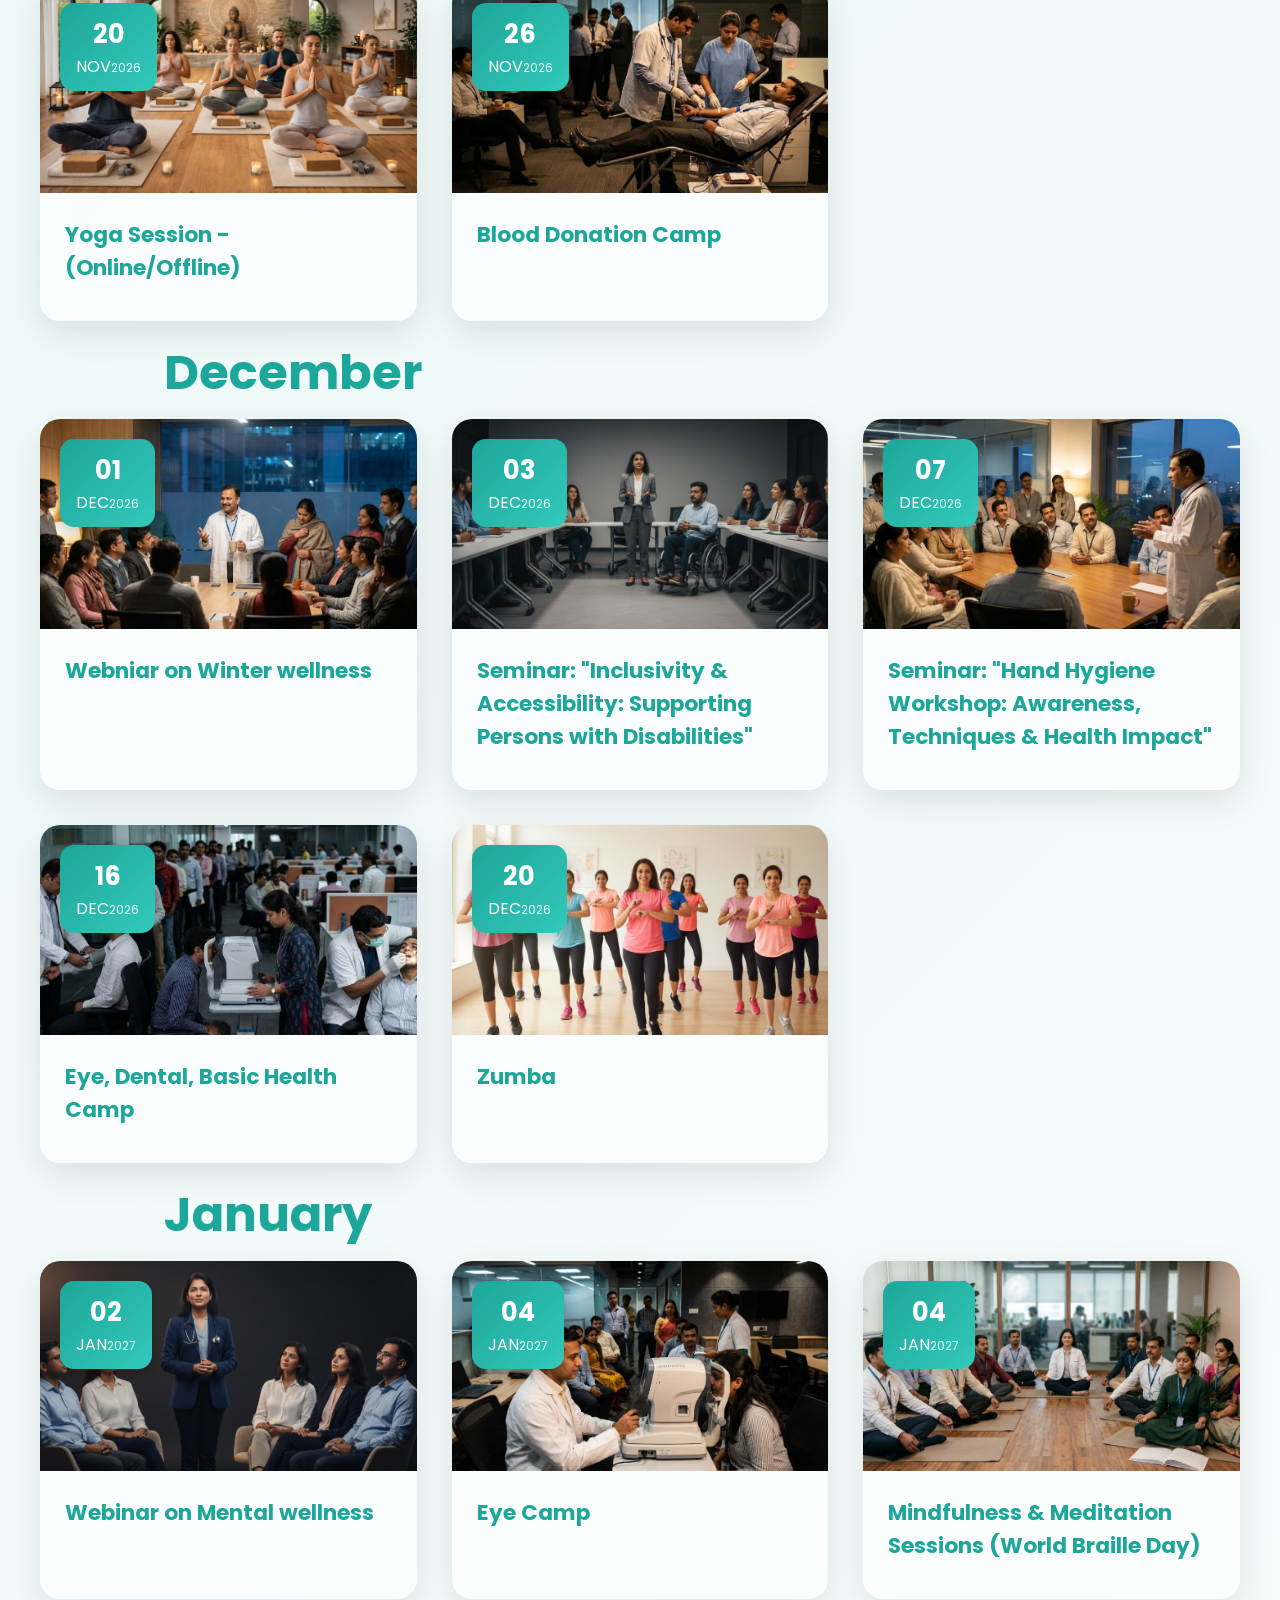
==== commit d379b90c: "Feat : Updated" ====
--- a/index.html
+++ b/index.html
@@ -1205,7 +1205,7 @@
                         <span class="day">02</span><span class="month">Jan</span><span class="year">2027</span>
                     </div>
                     <!-- <div class="tag-complementary"><span>Free</span></div> -->
-                    <img src="/assets/wellness/dec/1.png" alt="">
+                    <img src="/assets/wellness/jan/1.png" alt="">
                     <div class="calendar-content">
                         <h2>Webinar on Mental wellness</h2>
                     </div>
@@ -1217,7 +1217,7 @@
                         <span class="day">04</span><span class="month">Jan</span><span class="year">2027</span>
                     </div>
                     <!-- <div class="tag-paid"><span>Paid</span></div> -->
-                    <img src="/assets/wellness/dec/2.png" alt="">
+                    <img src="/assets/wellness/jan/2.png" alt="">
                     <div class="calendar-content">
                         <h2> Eye Camp</h2>
                     </div>
@@ -1230,7 +1230,7 @@
                     </div>
                     <!-- <div class="tag-paid"><span>Paid</span></div> -->
                     <!-- <div class="tag-special">Special Days</div> -->
-                    <img src="/assets/wellness/dec/3.png" alt="">
+                    <img src="/assets/wellness/jan/3.png" alt="">
                     <div class="calendar-content">
                         <h2> Mindfulness & Meditation Sessions (World Braille Day)</h2>
                     </div>
@@ -1241,7 +1241,7 @@
                         <span class="day">10</span><span class="month">Jan</span><span class="year">2027</span>
                     </div>
                     <!-- <div class="tag-paid"><span>Paid</span></div> -->
-                    <img src="/assets/wellness/dec/4.png" alt="">
+                    <img src="/assets/wellness/jan/4.png" alt="">
                     <div class="calendar-content">
                         <h2>Zumba - (online/offline)</h2>
                     </div>
@@ -1252,7 +1252,7 @@
                         <span class="day">13</span><span class="month">Jan</span><span class="year">2027</span>
                     </div>
                     <!-- <div class="tag-complementary"><span>Free</span></div> -->
-                    <img src="/assets/wellness/dec/5.png" alt="">
+                    <img src="/assets/wellness/jan/5.png" alt="">
                     <div class="calendar-content">
                         <h2>Dental Camp</h2>
                     </div>
@@ -1263,7 +1263,7 @@
                         <span class="day">24</span><span class="month">Jan</span><span class="year">2027</span>
                     </div>
                     <!-- <div class="tag-paid"><span>Paid</span></div> -->
-                    <img src="/assets/wellness/dec/6.png" alt="">
+                    <img src="/assets/wellness/jan/6.png" alt="">
                     <div class="calendar-content">
                         <h2> Seminar on Nutrition & Dietetics</h2>
                     </div>
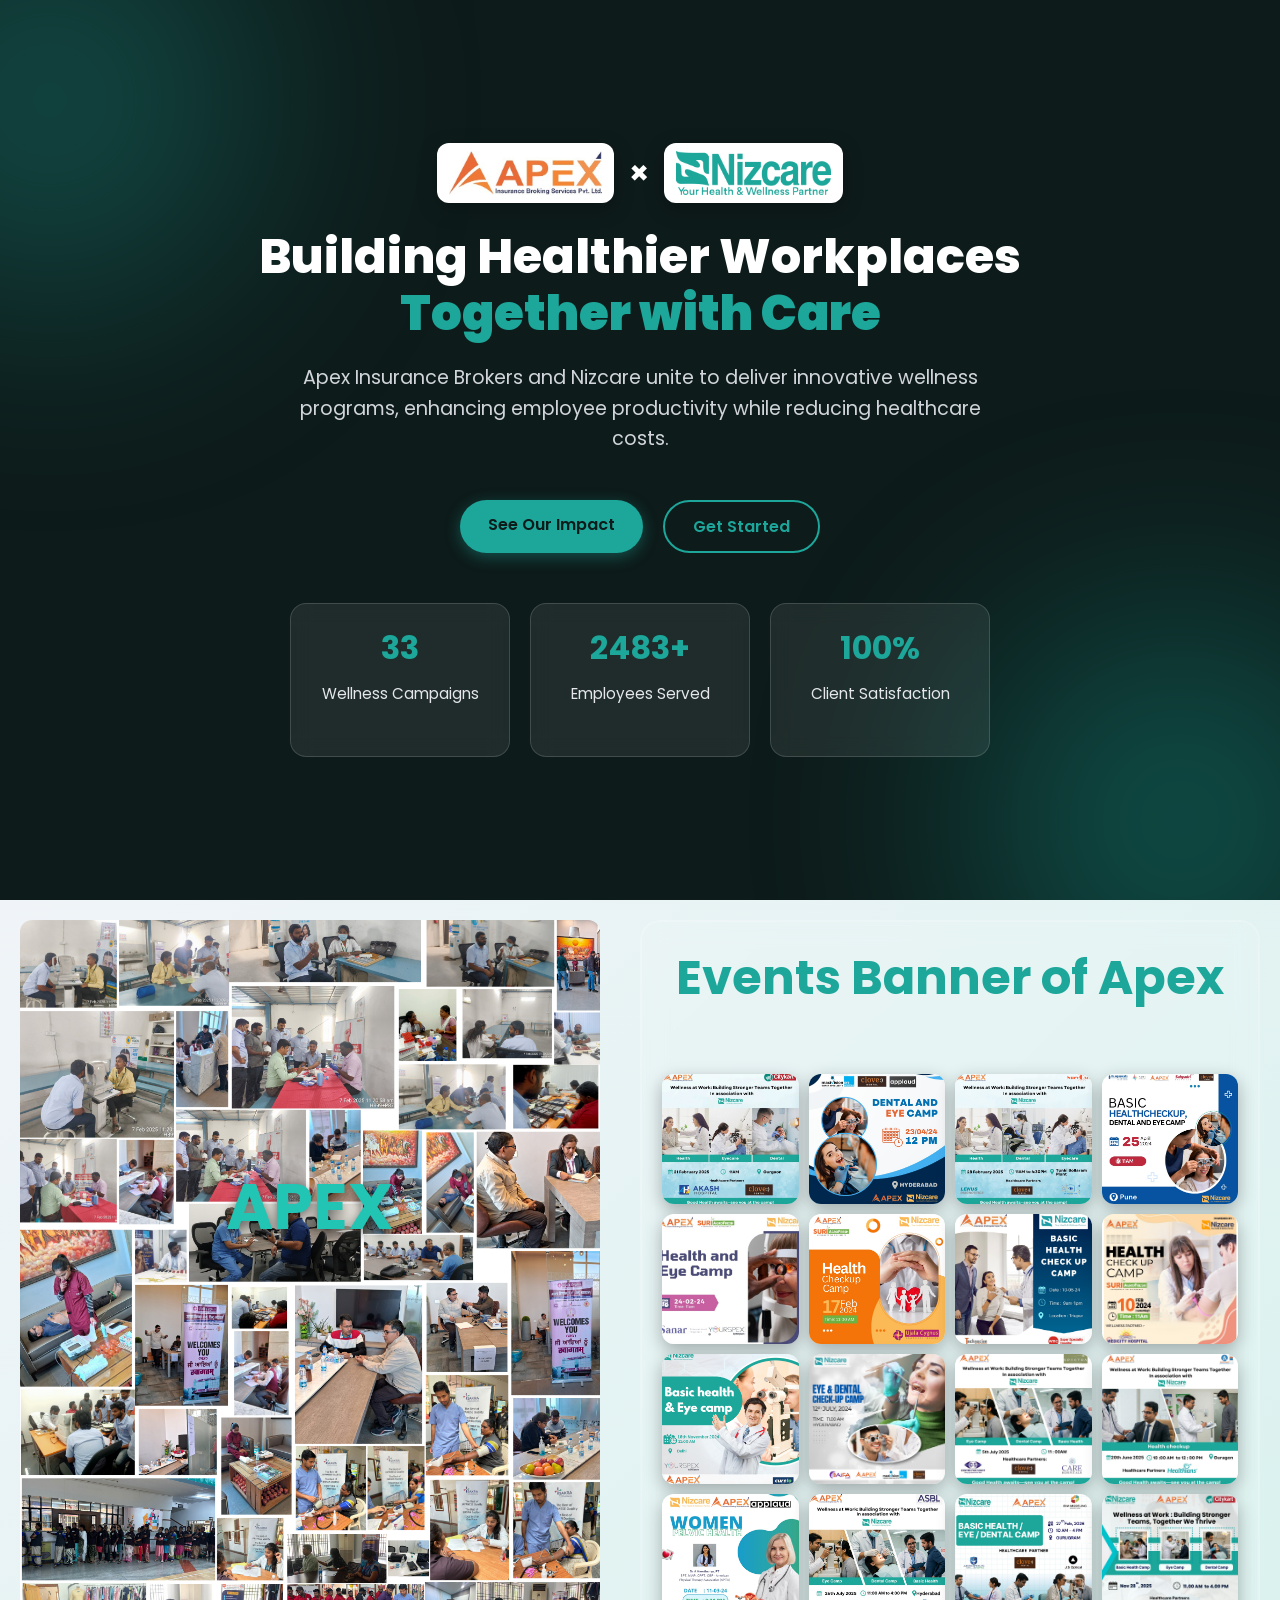
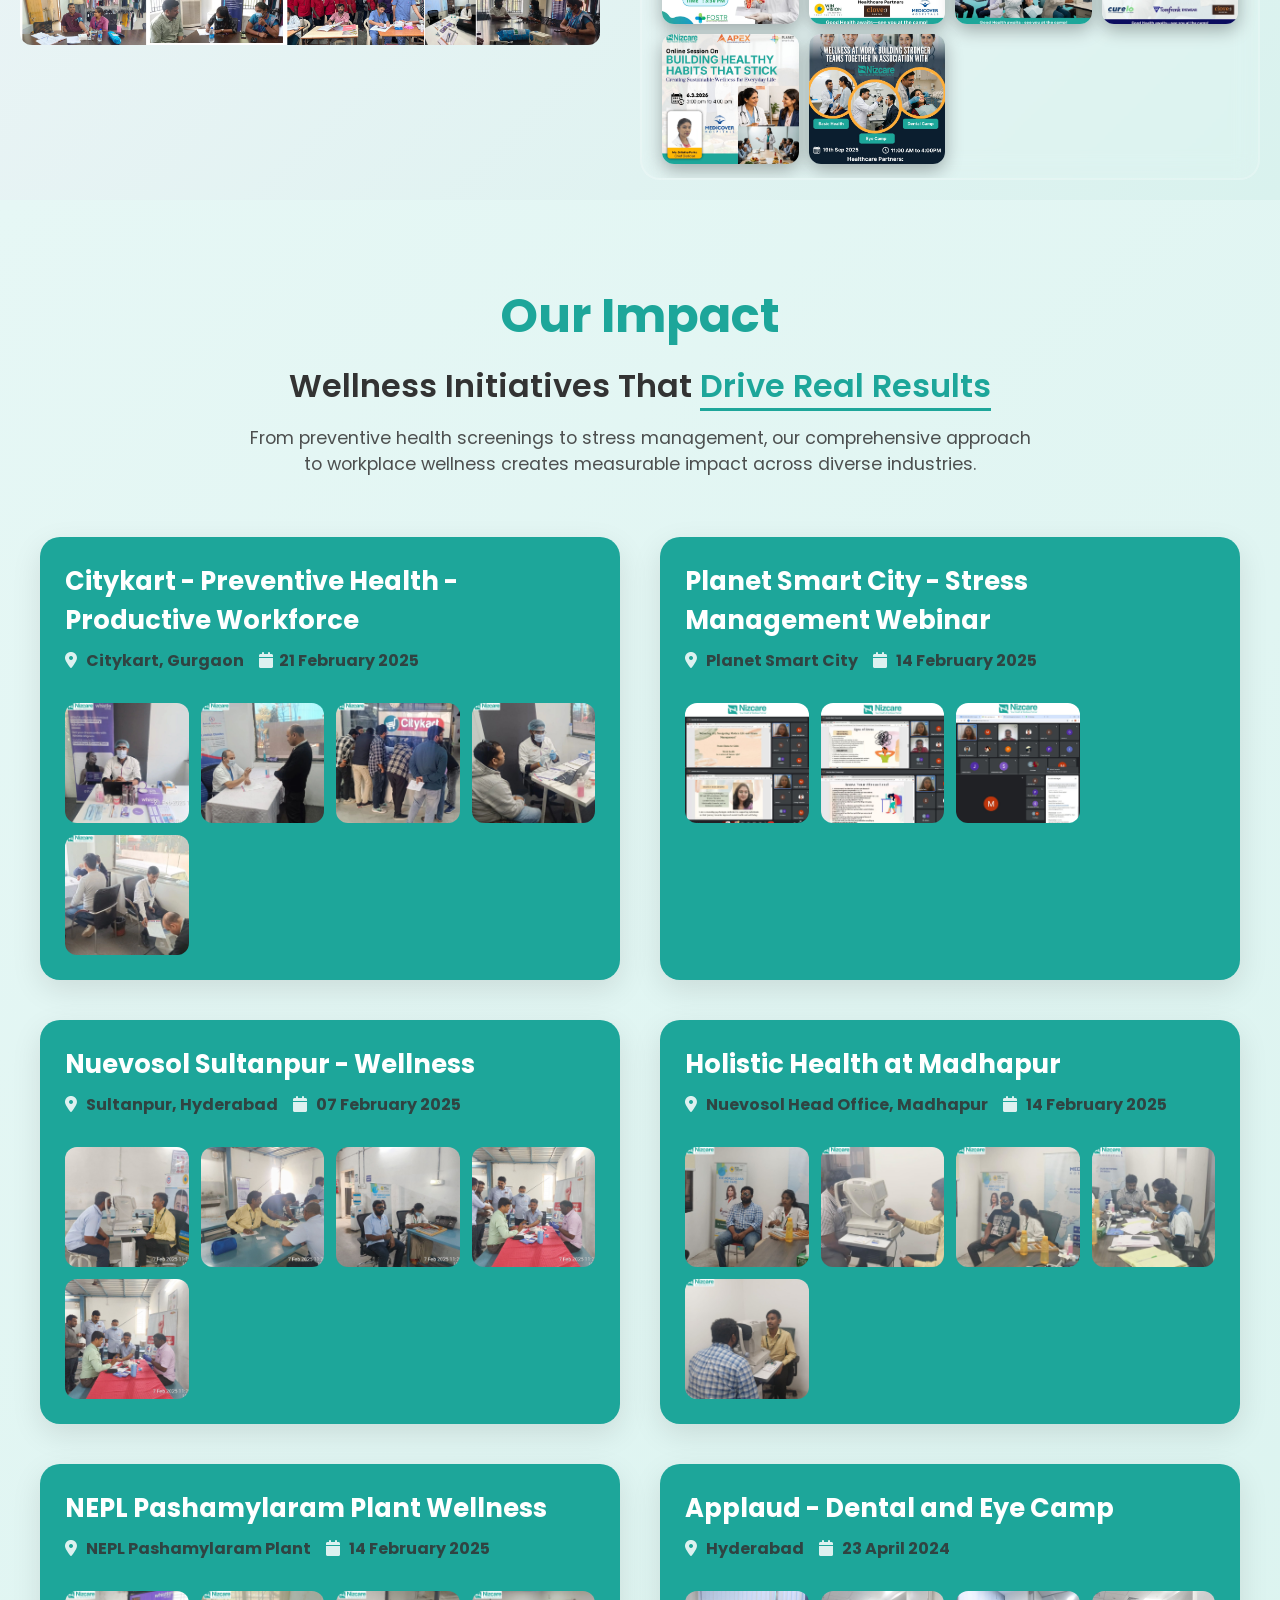
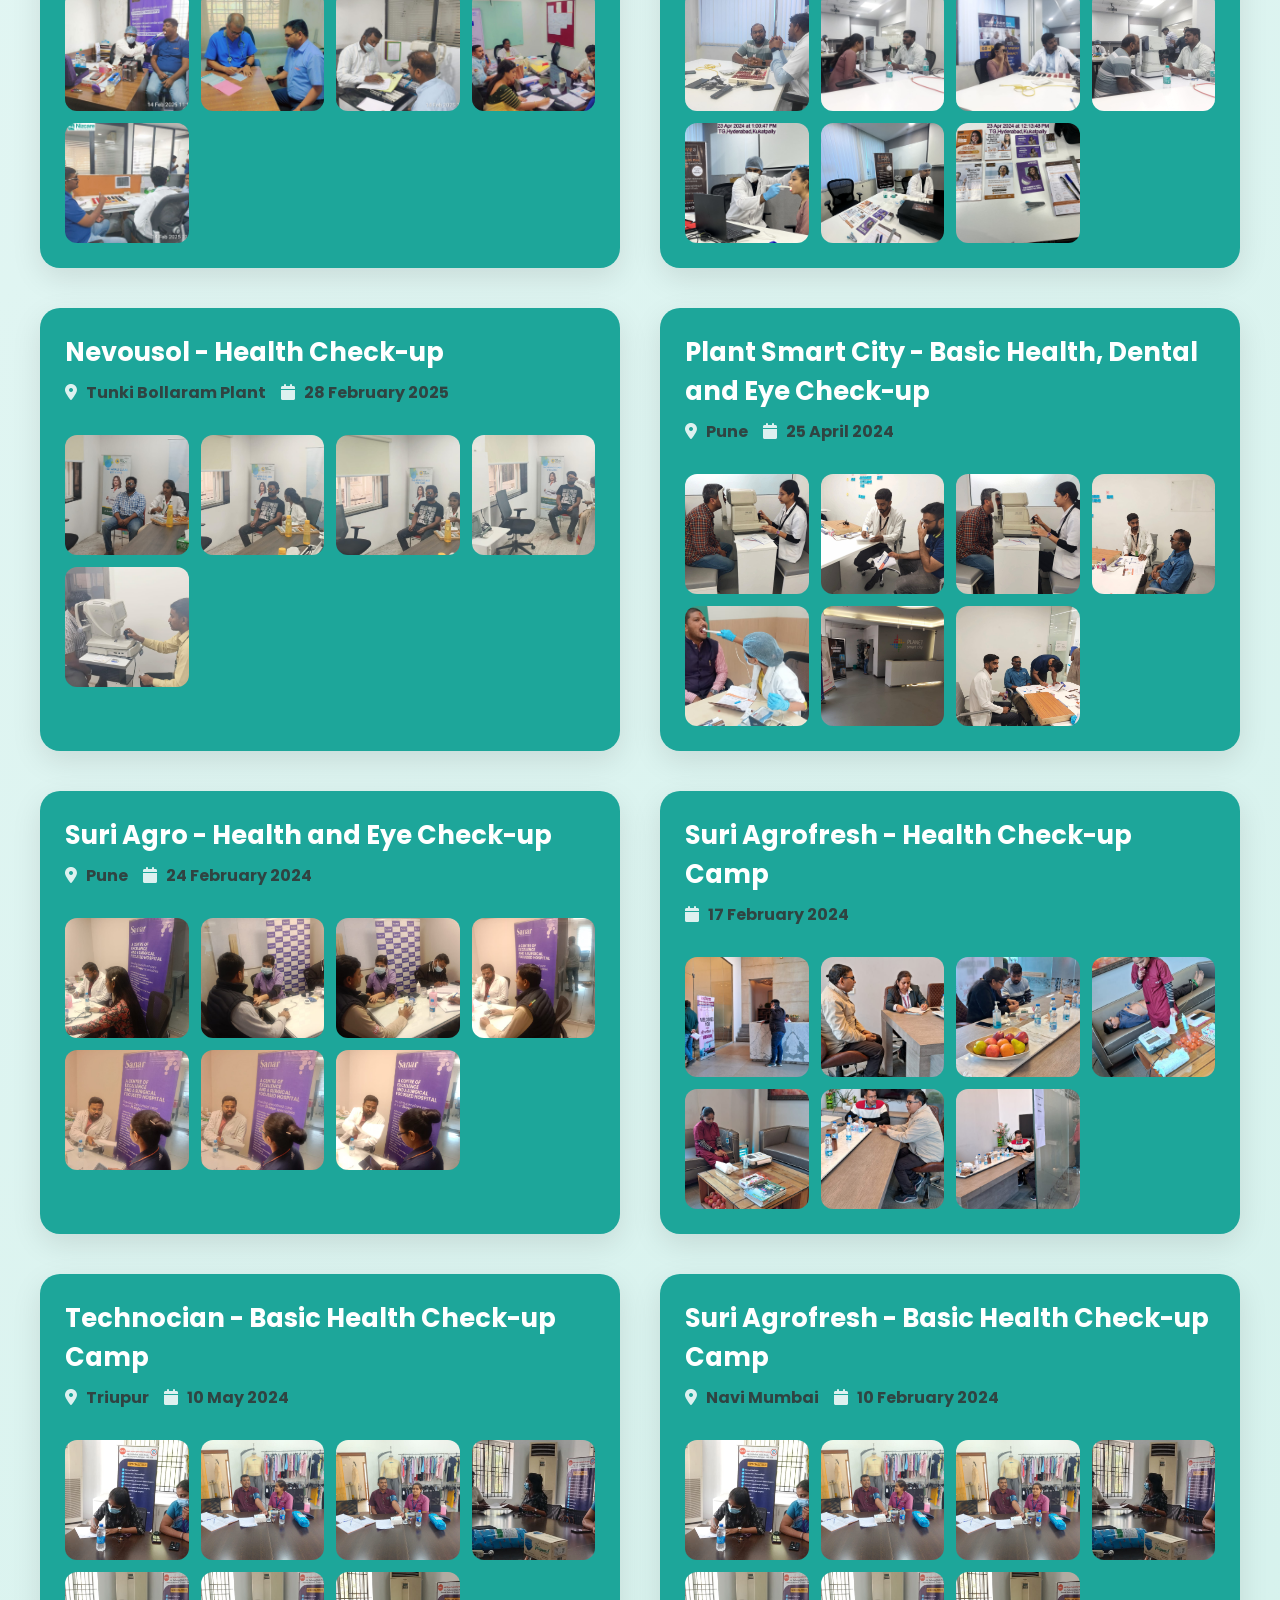
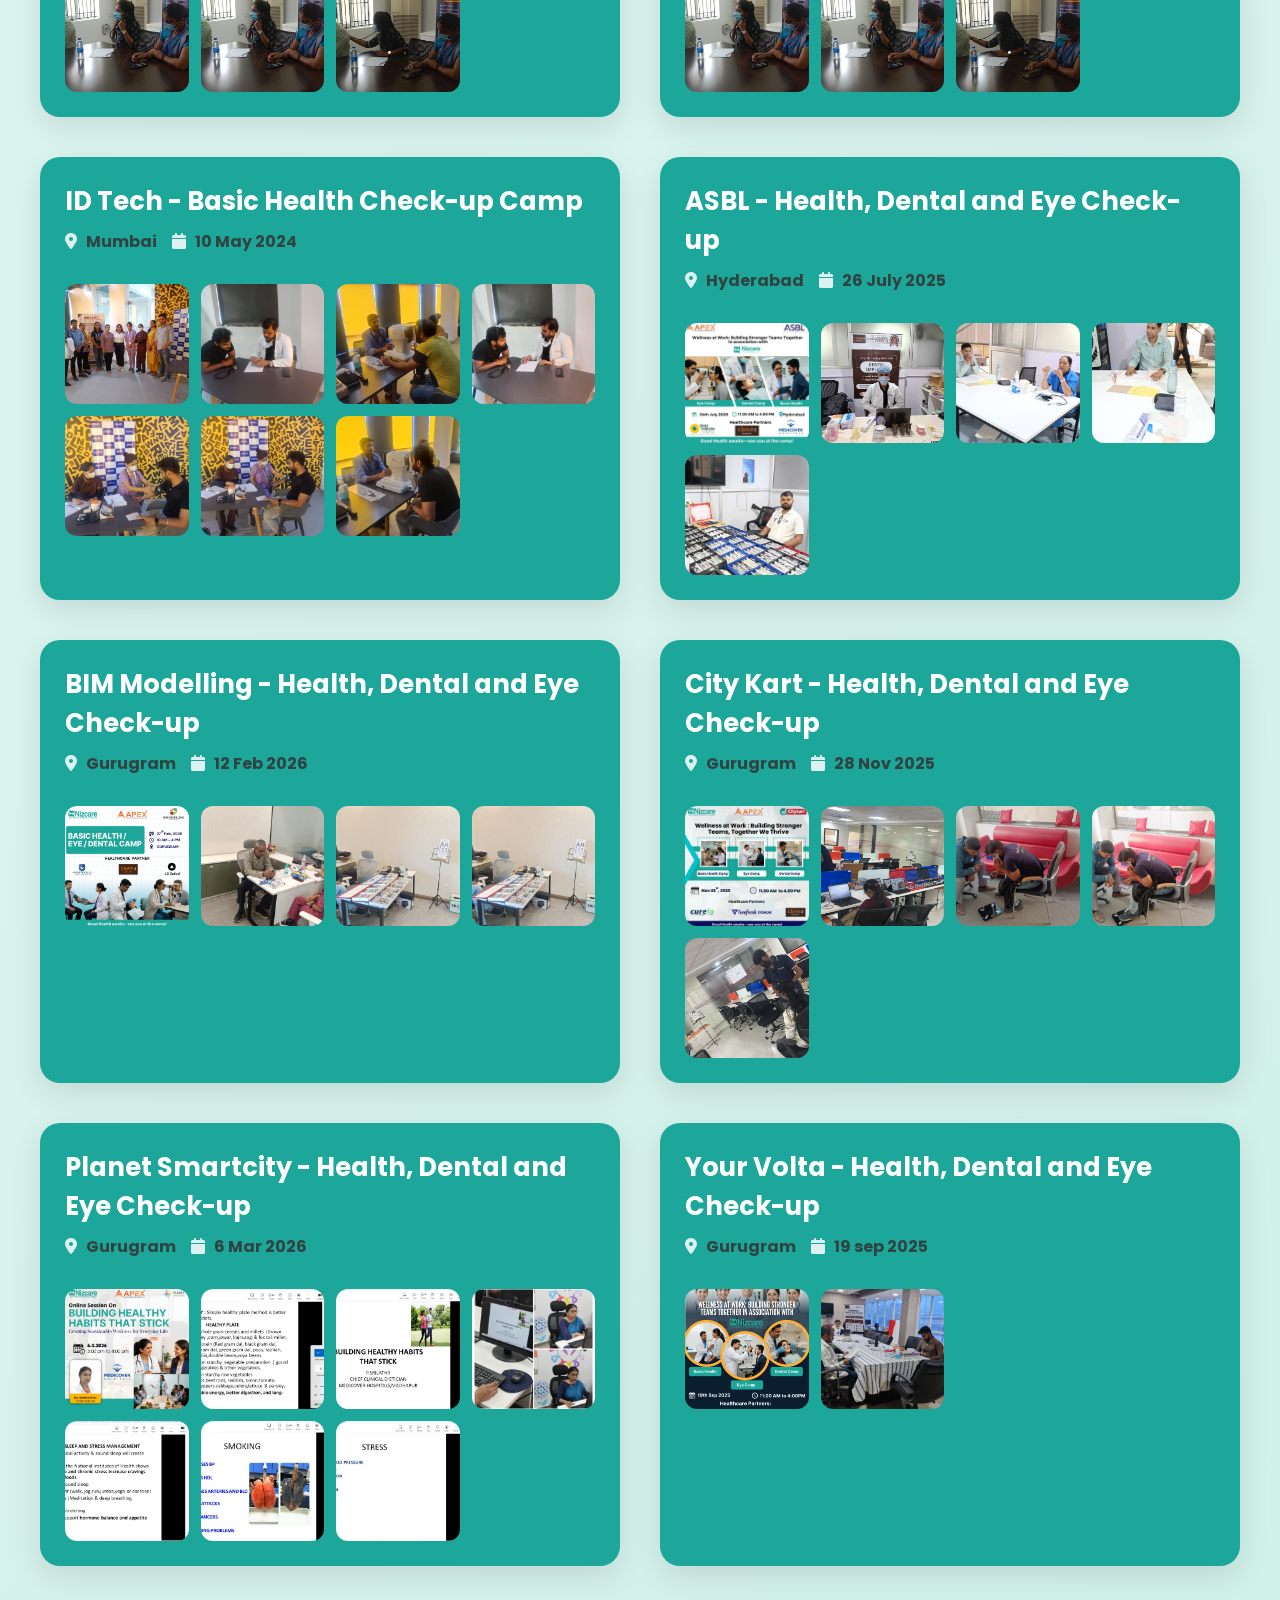
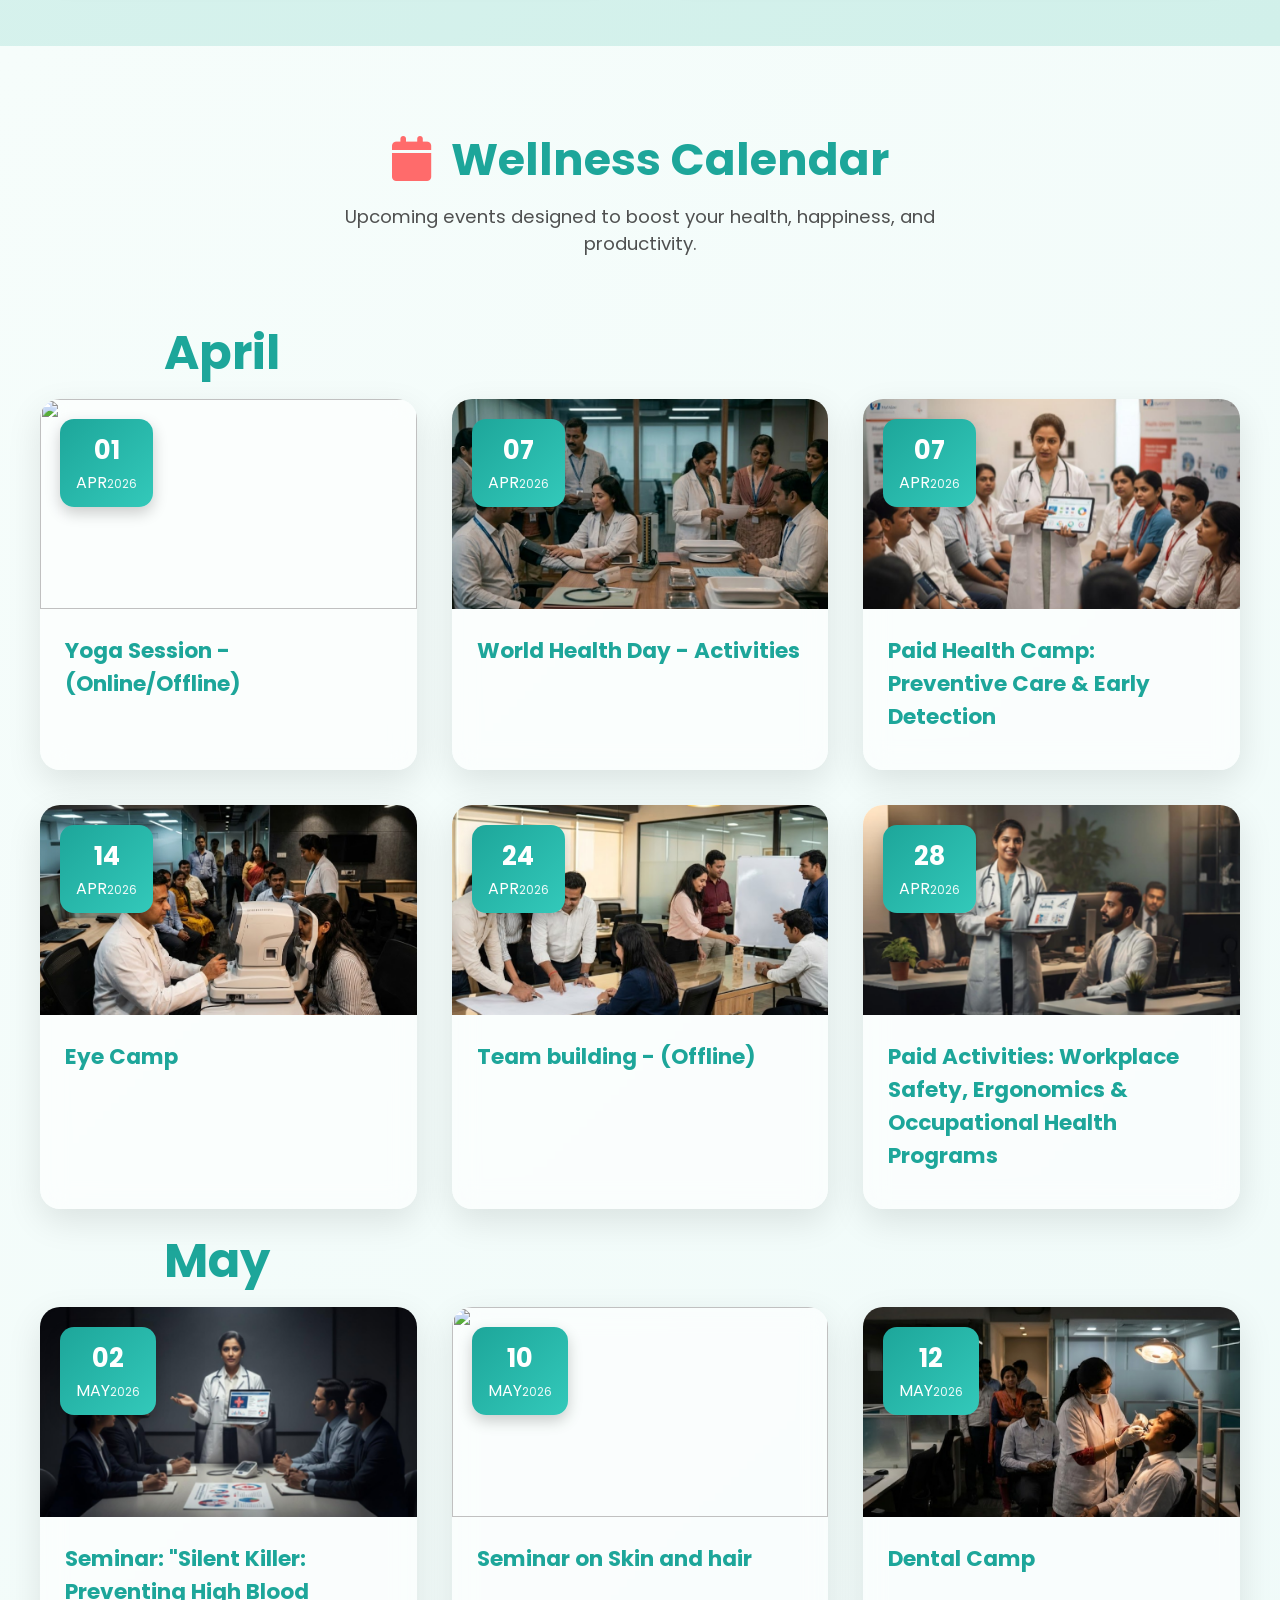
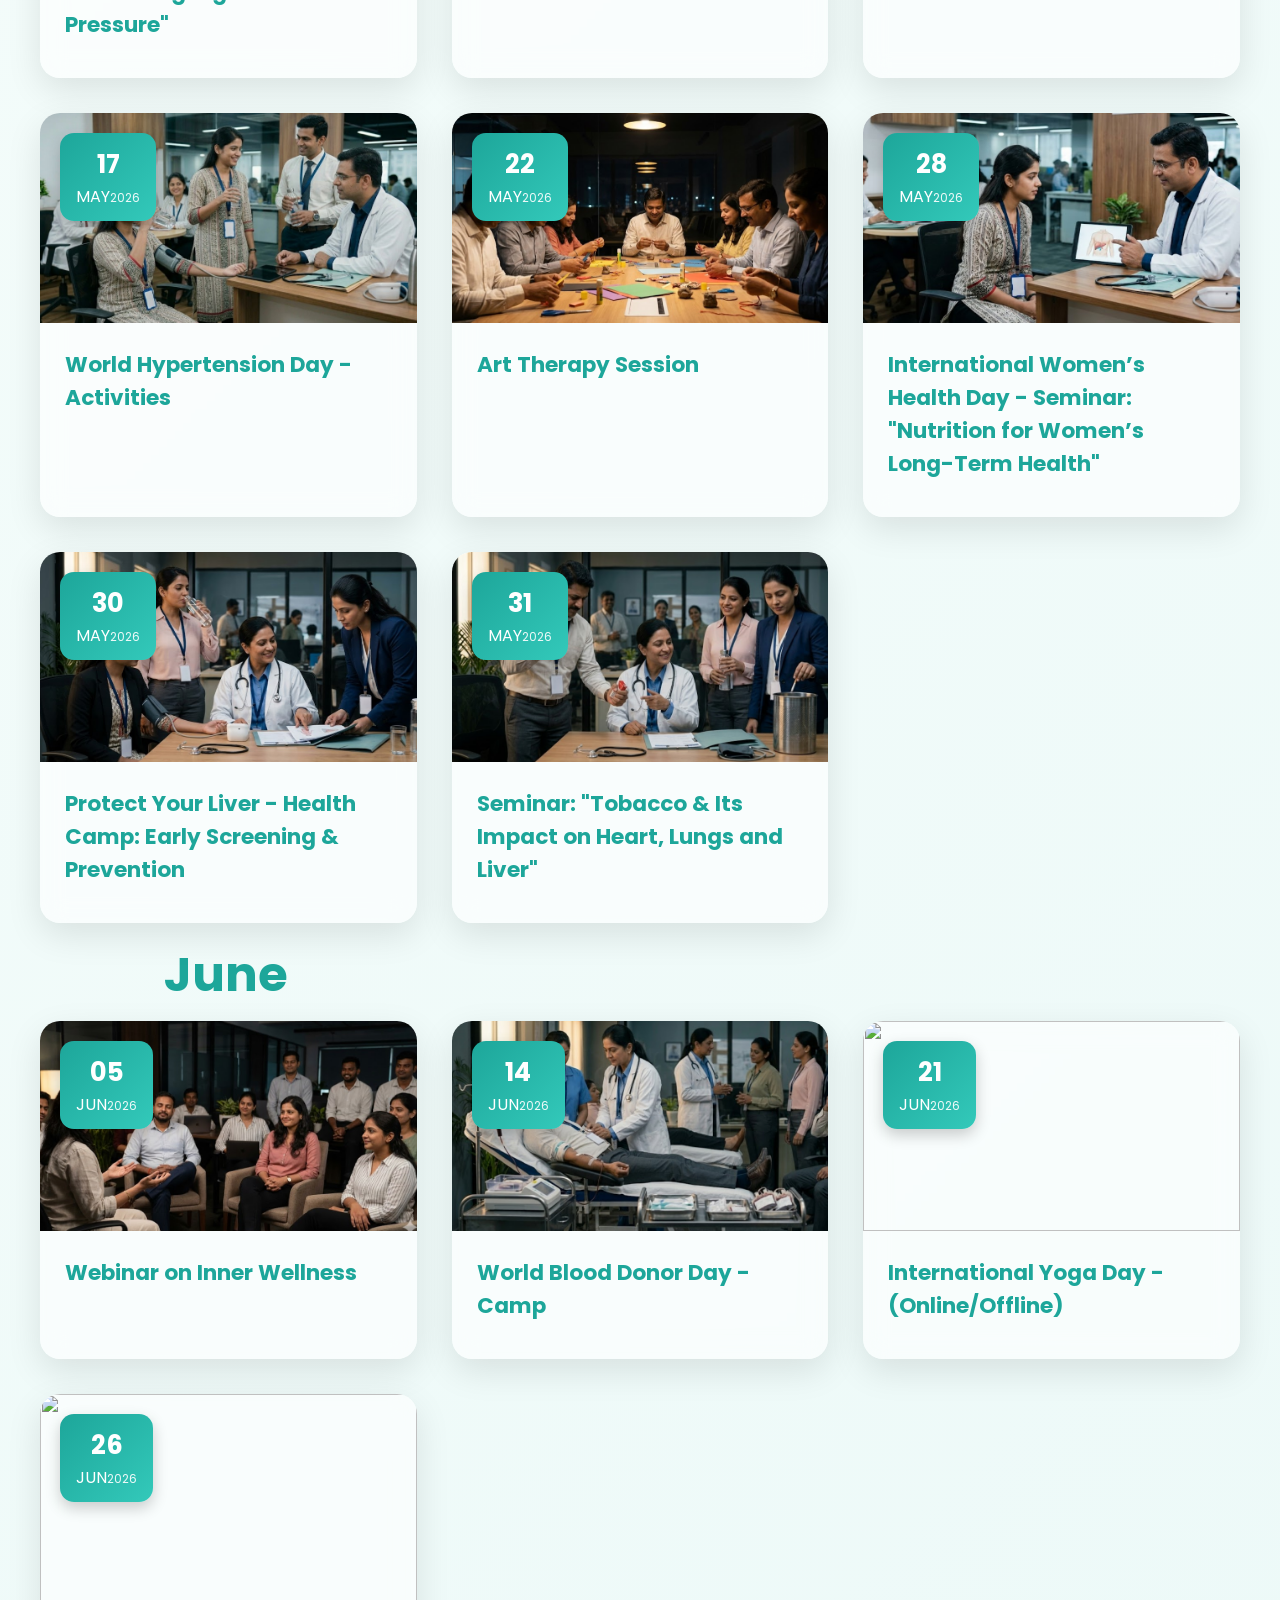
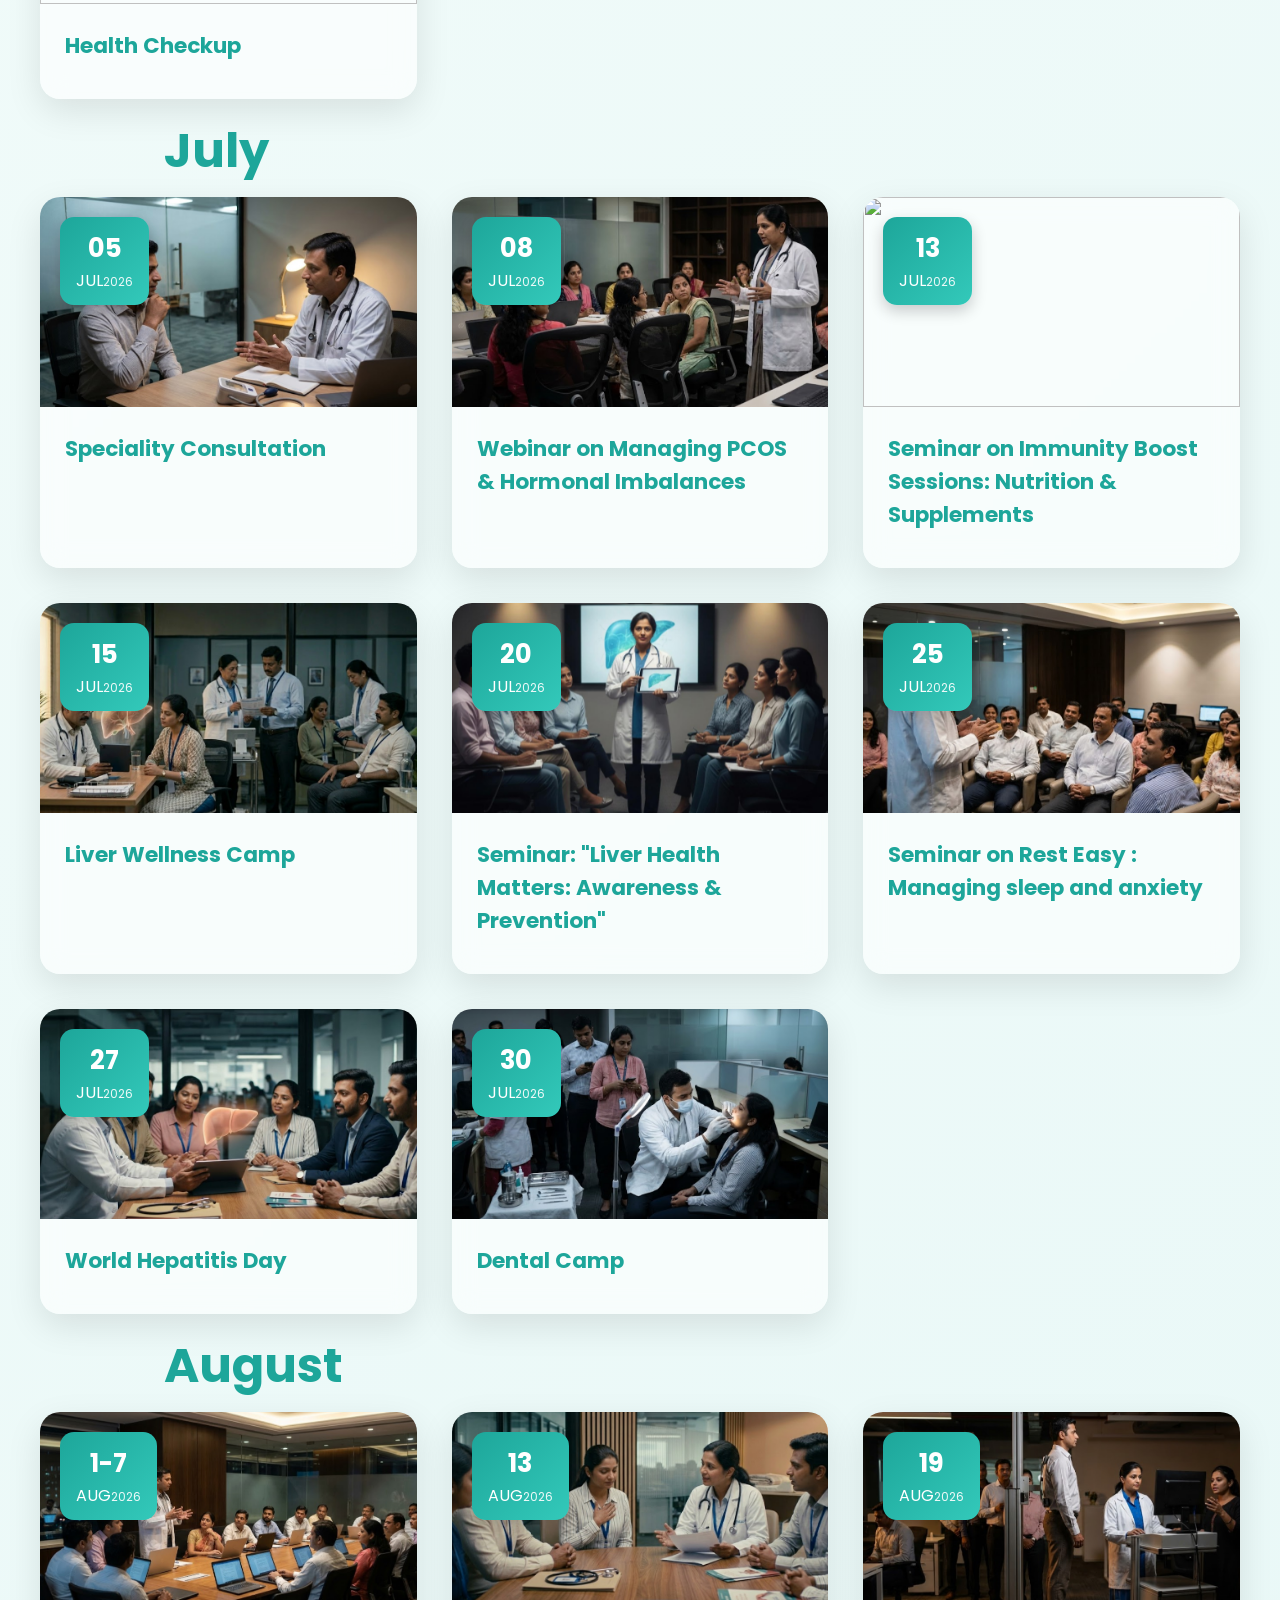
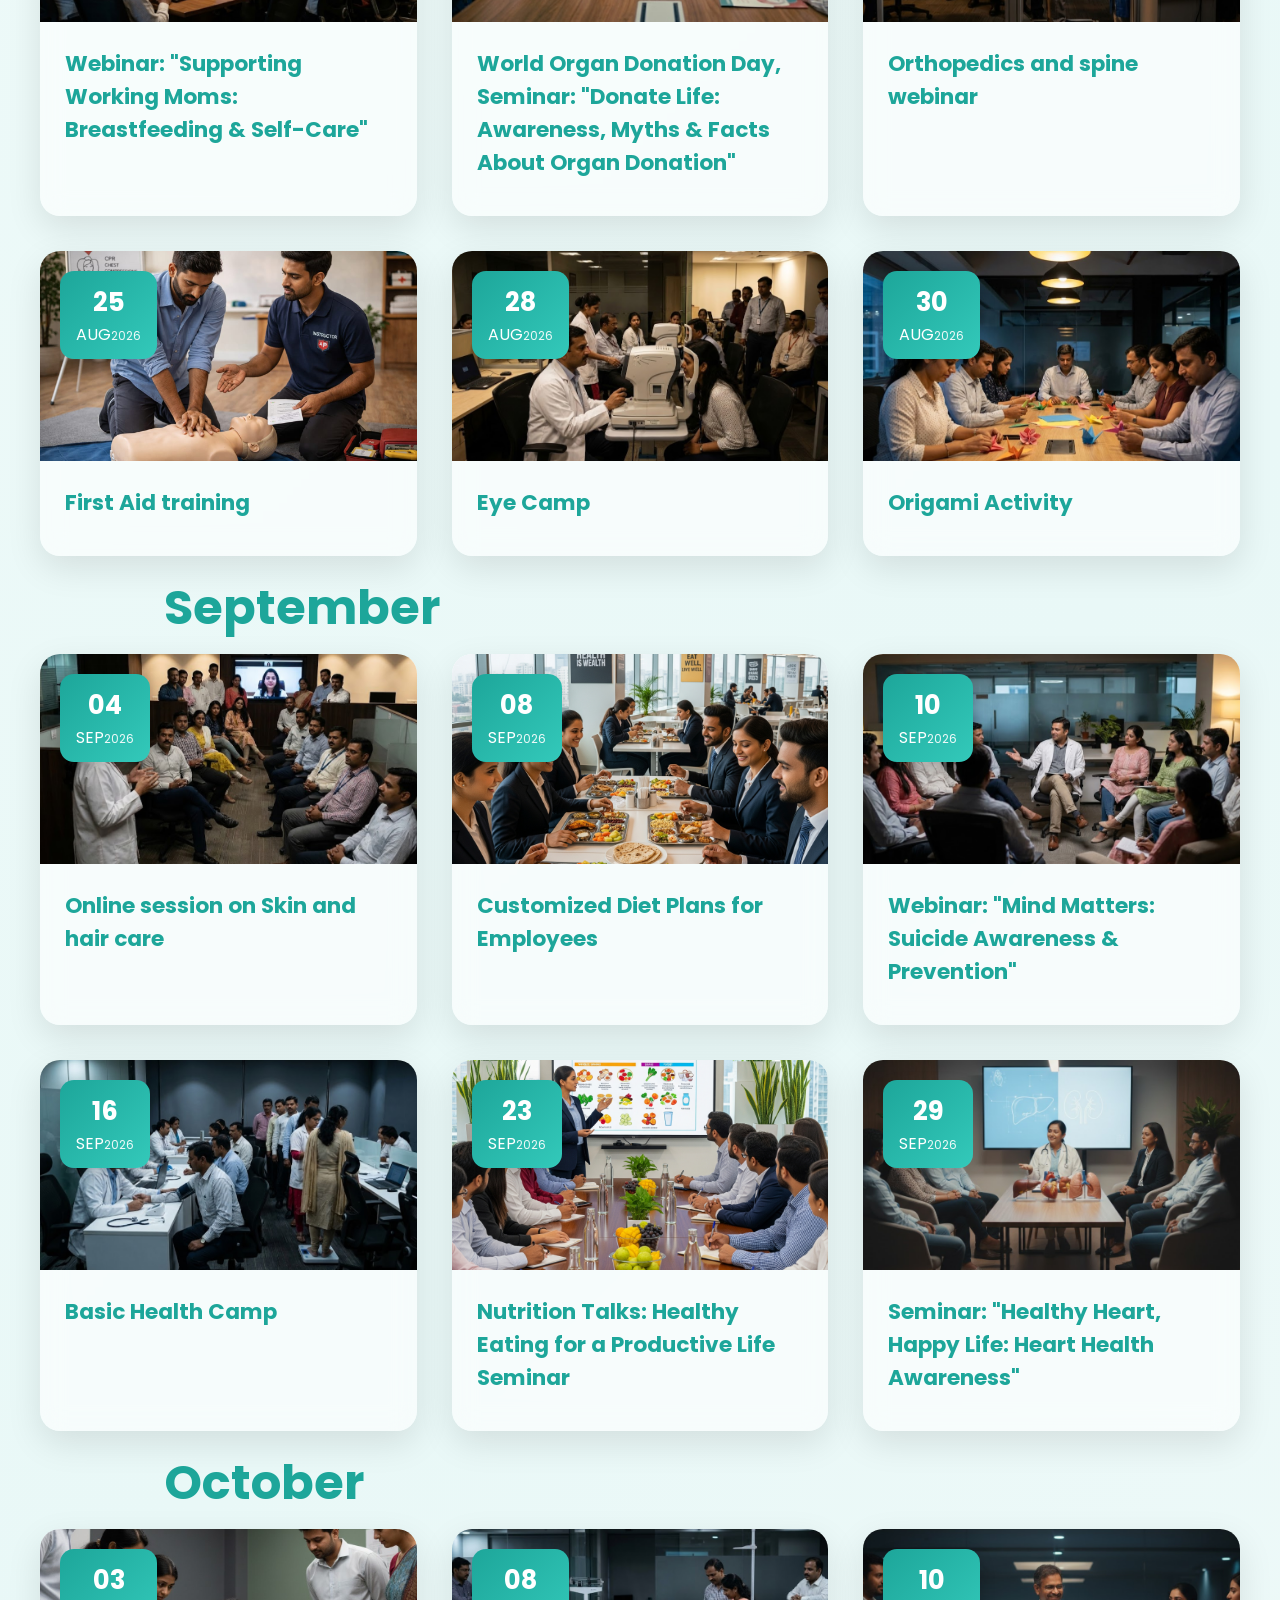
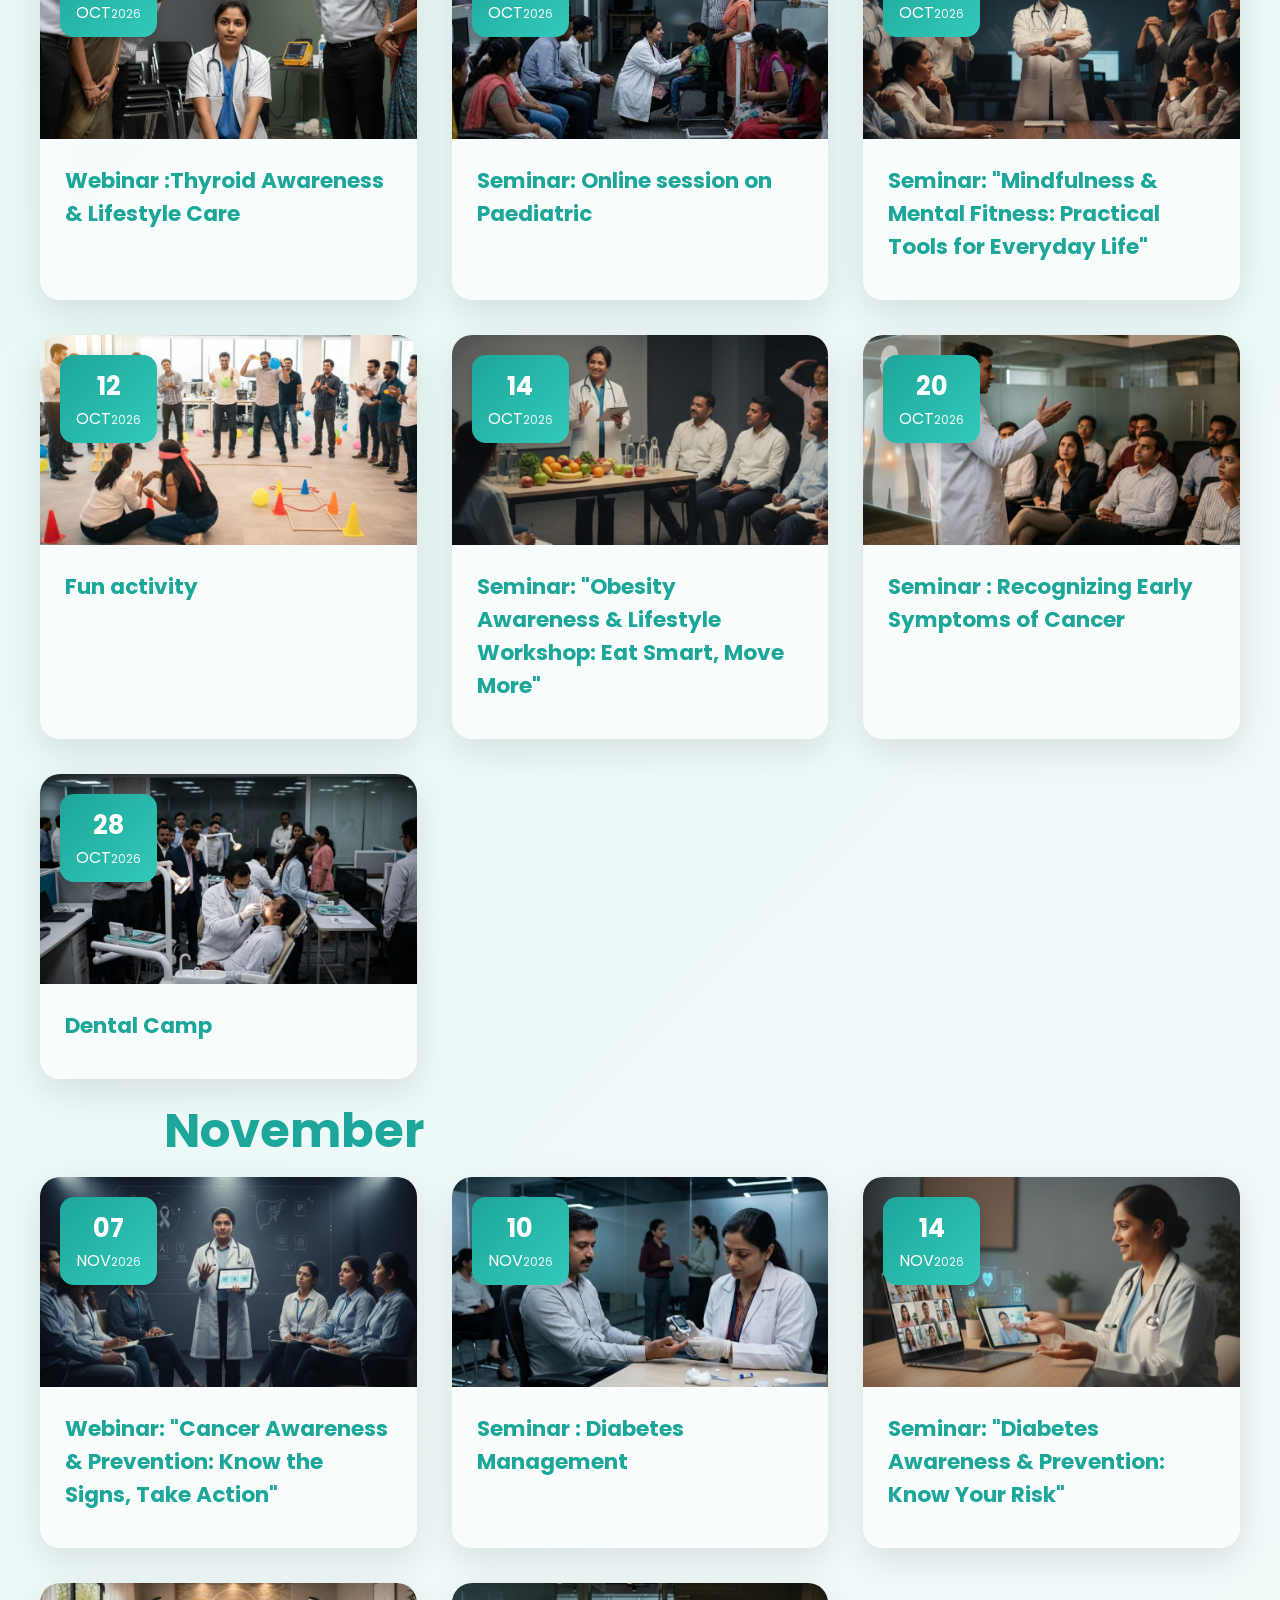
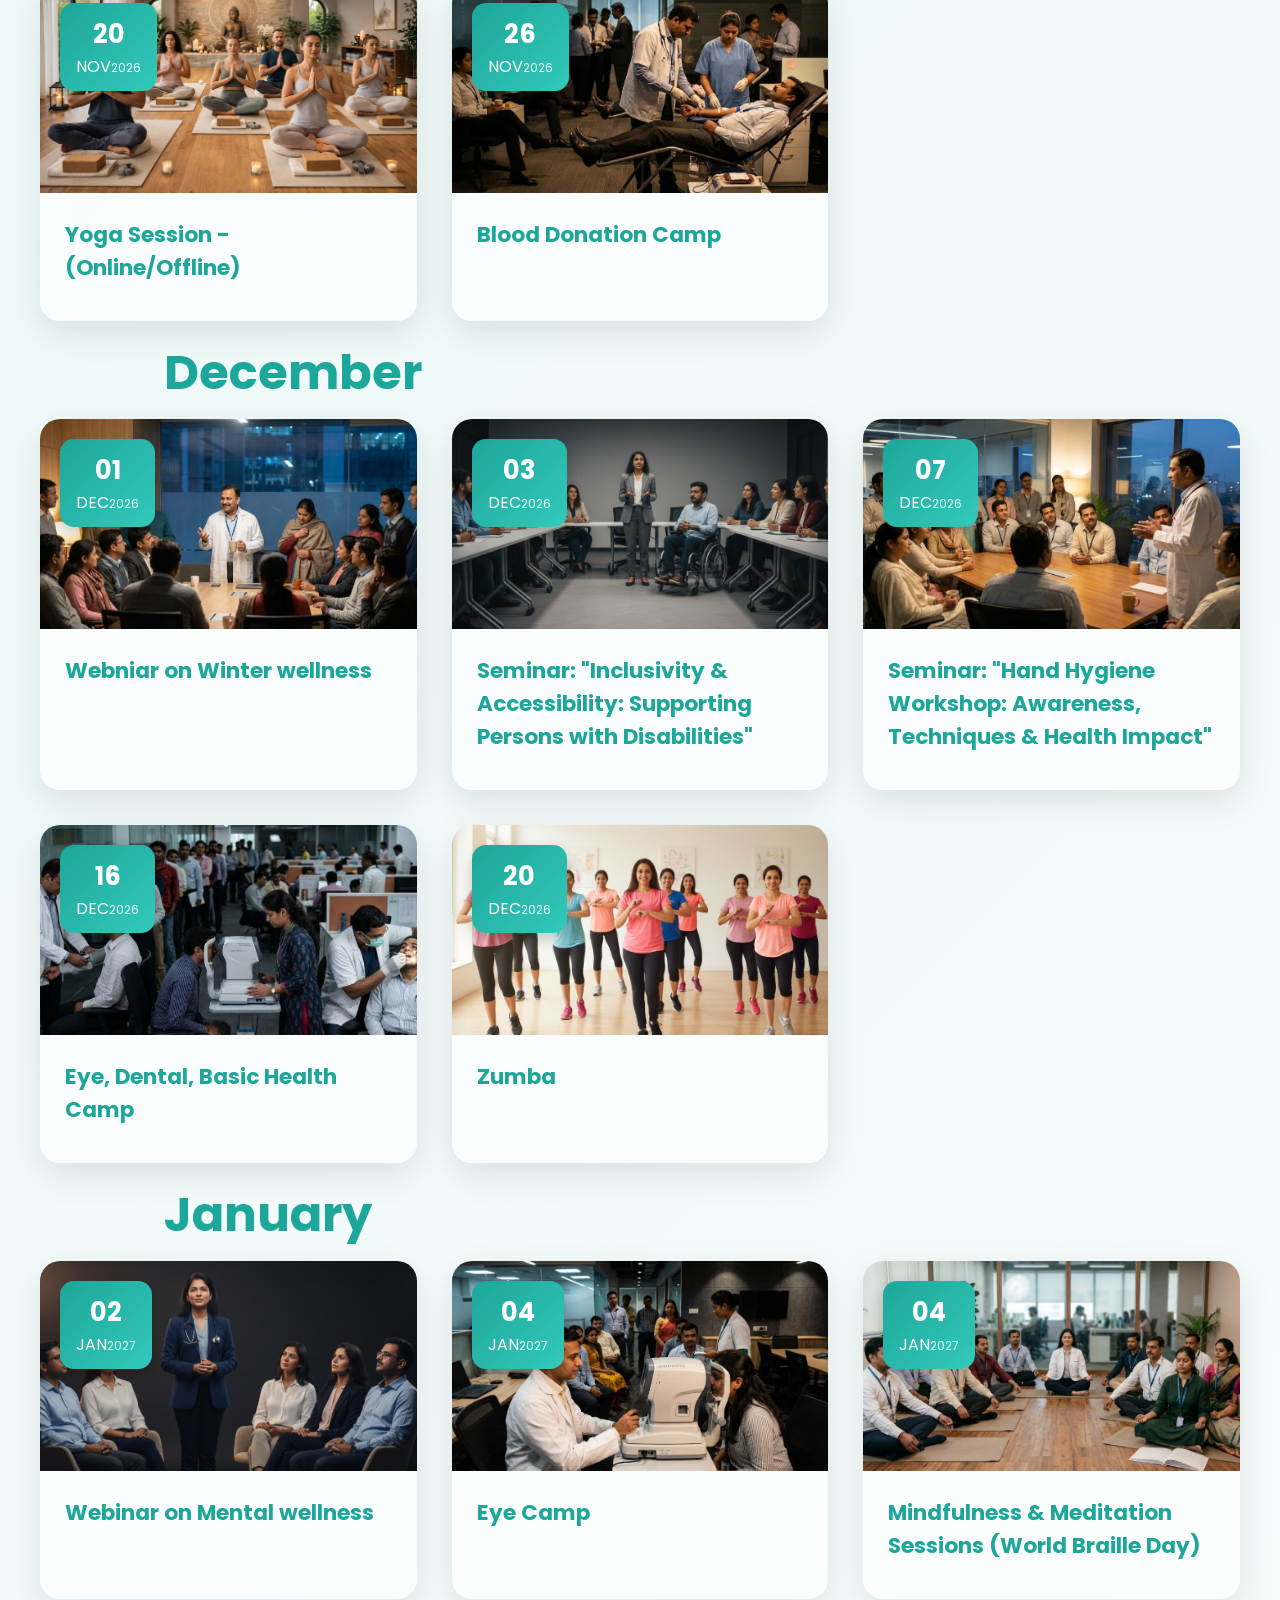
==== commit dec9e3c5: "Feat : Updated" ====
--- a/index.html
+++ b/index.html
@@ -50,7 +50,7 @@
             <!-- Stats -->
             <div class="stats">
                 <div class="stat-card">
-                    <h3 class="stat-value" data-target="24">0</h3>
+                    <h3 class="stat-value" data-target="33">0</h3>
                     <p>Wellness Campaigns</p>
                 </div>
                 <div class="stat-card">
@@ -95,6 +95,11 @@
                         <img src="./assets/Poster/image (1).png" alt="14">
                         <img src="./assets/Poster/image.png" alt="15">
                         <img src="./assets/Poster/WhatsApp Image 2024-03-09 at 15.21.59_6e39e836.jpg" alt="16">
+                        <img src="/assets/asbl/5.jpeg" alt="16">
+                        <img src="/assets/bim/1.png" alt="16">
+                        <img src="/assets/citykart/5.jpeg" alt="16">
+                        <img src="/assets/planet/1.png" alt="16">
+                        <img src="/assets/volta/1.png" alt="16">
                     </div>
                 </div>
             </div>
@@ -1448,28 +1453,35 @@
             <!-- Video Wrapper -->
             <div class="video-wrapper">
                 <video id="wellnessVideo" autoplay loop muted playsinline>
-                    <source src="./assets/video/Apex-X-Nizcare_video.mp4" type="video/mp4">
+                    <source src="/assets/video/Apex-X-Nizcare_video.mp4" type="video/mp4">
                     Your browser does not support the video tag.
                 </video>
-                <button id="muteToggle" class="mute-btn">
-                    <i class="fas fa-volume-mute"></i>
-                </button>
+
+                <!-- Controls -->
+                <div class="video-controls">
+                    <button id="playPauseBtn" class="control-btn">
+                        <i class="fas fa-pause"></i>
+                    </button>
+
+                    <button id="muteToggle" class="control-btn">
+                        <i class="fas fa-volume-mute"></i>
+                    </button>
+                </div>
             </div>
 
             <h3>A Complete Wellness Ecosystem</h3>
             <p class="desc">
                 From health screenings and stress management to dental care and vision tests, our
-                comprehensive approach ensures every aspect of employee wellness is covered. This video
-                showcases our collaborative efforts across 5 major wellness initiatives.
+                comprehensive approach ensures every aspect of employee wellness is covered.
             </p>
 
             <div class="metrics-row">
                 <div class="metric-card">
-                    <h4 class="counter">5</h4>
+                    <h4 class="counter">33</h4>
                     <p>Major Wellness Campaigns</p>
                 </div>
                 <div class="metric-card">
-                    <h4 class="counter">10+</h4>
+                    <h4 class="counter">30+</h4>
                     <p>Healthcare Partners</p>
                 </div>
                 <div class="metric-card">
--- a/style.css
+++ b/style.css
@@ -1085,4 +1085,41 @@
     .footer-logos {
         justify-content: center;
     }
+}
+
+
+.video-wrapper {
+    position: relative;
+    max-width: 800px;
+    margin: auto;
+}
+
+.video-wrapper video {
+    width: 100%;
+    border-radius: 12px;
+}
+
+/* Controls container */
+.video-controls {
+    position: absolute;
+    bottom: 15px;
+    left: 15px;
+    display: flex;
+    gap: 10px;
+}
+
+/* Buttons */
+.control-btn {
+    background: rgba(0, 0, 0, 0.6);
+    border: none;
+    color: #fff;
+    padding: 10px 12px;
+    border-radius: 50%;
+    cursor: pointer;
+    font-size: 16px;
+    transition: 0.3s;
+}
+
+.control-btn:hover {
+    background: rgba(0, 0, 0, 0.8);
 }
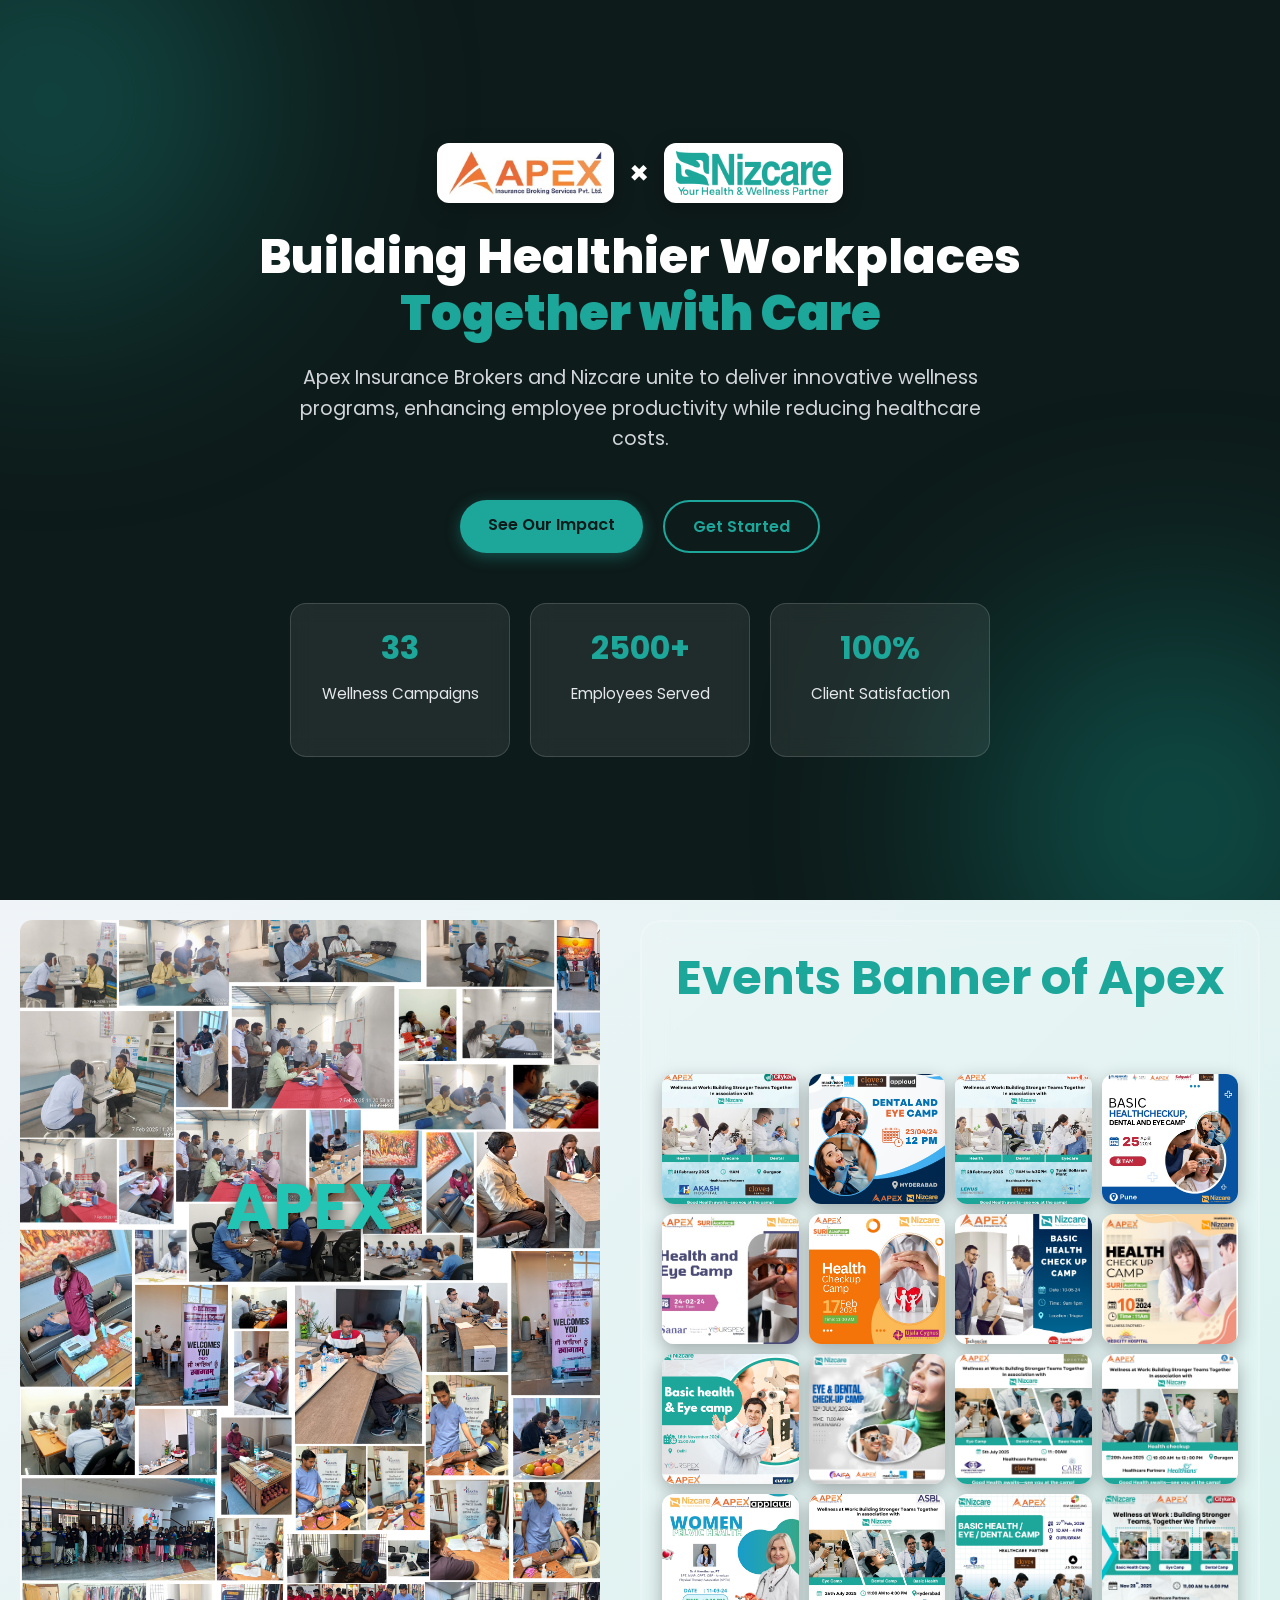
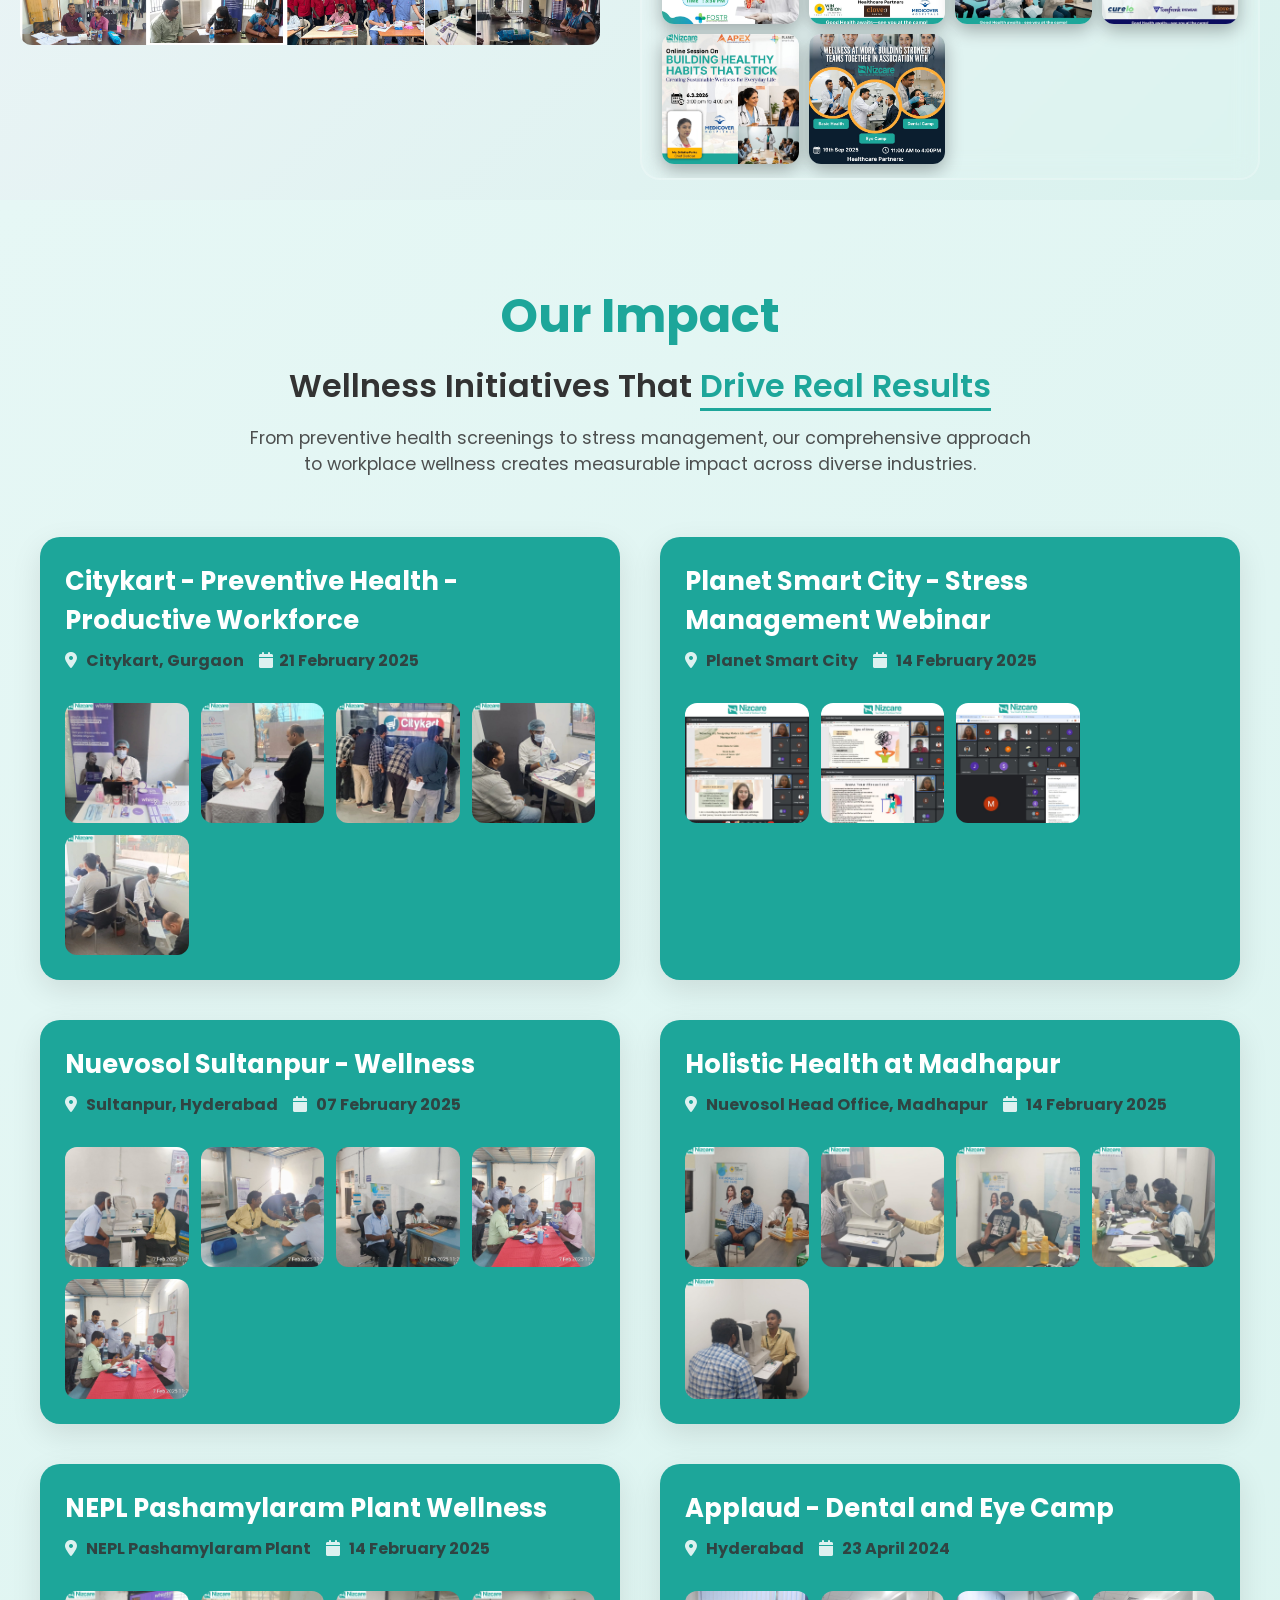
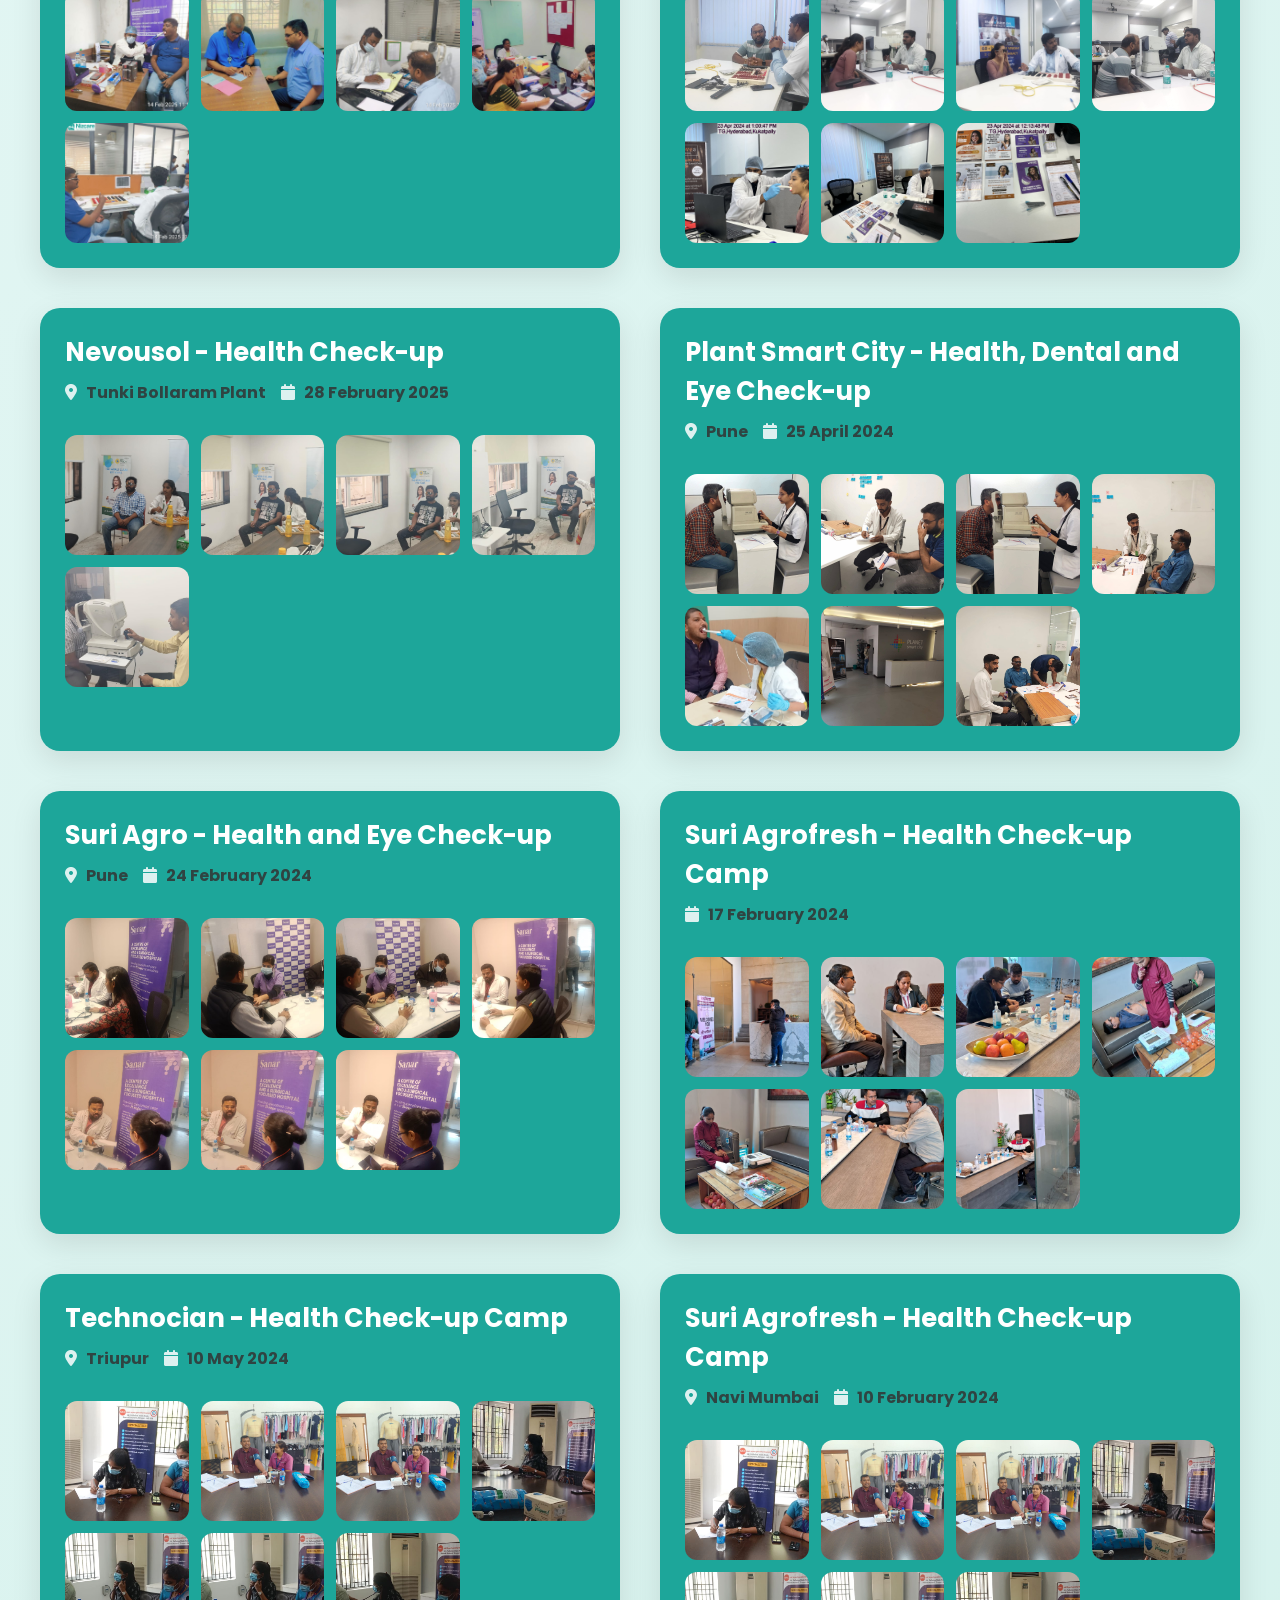
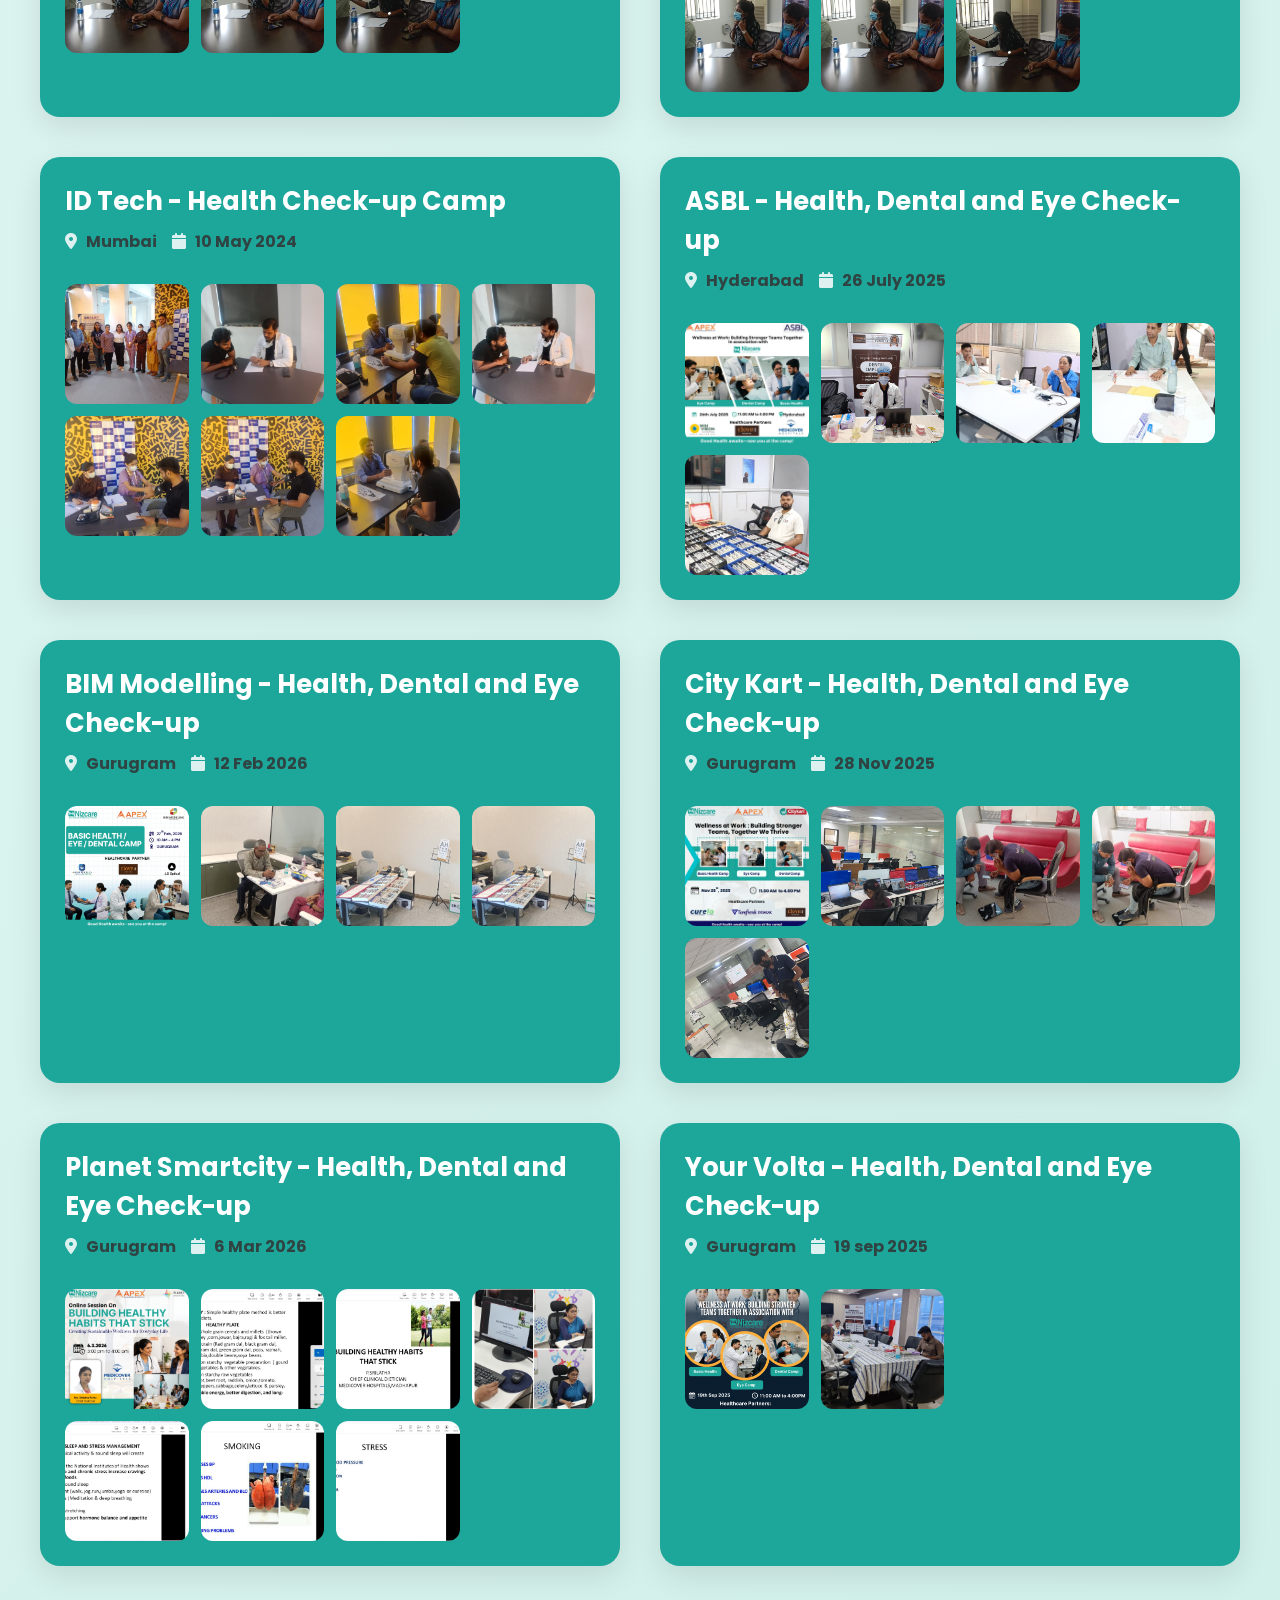
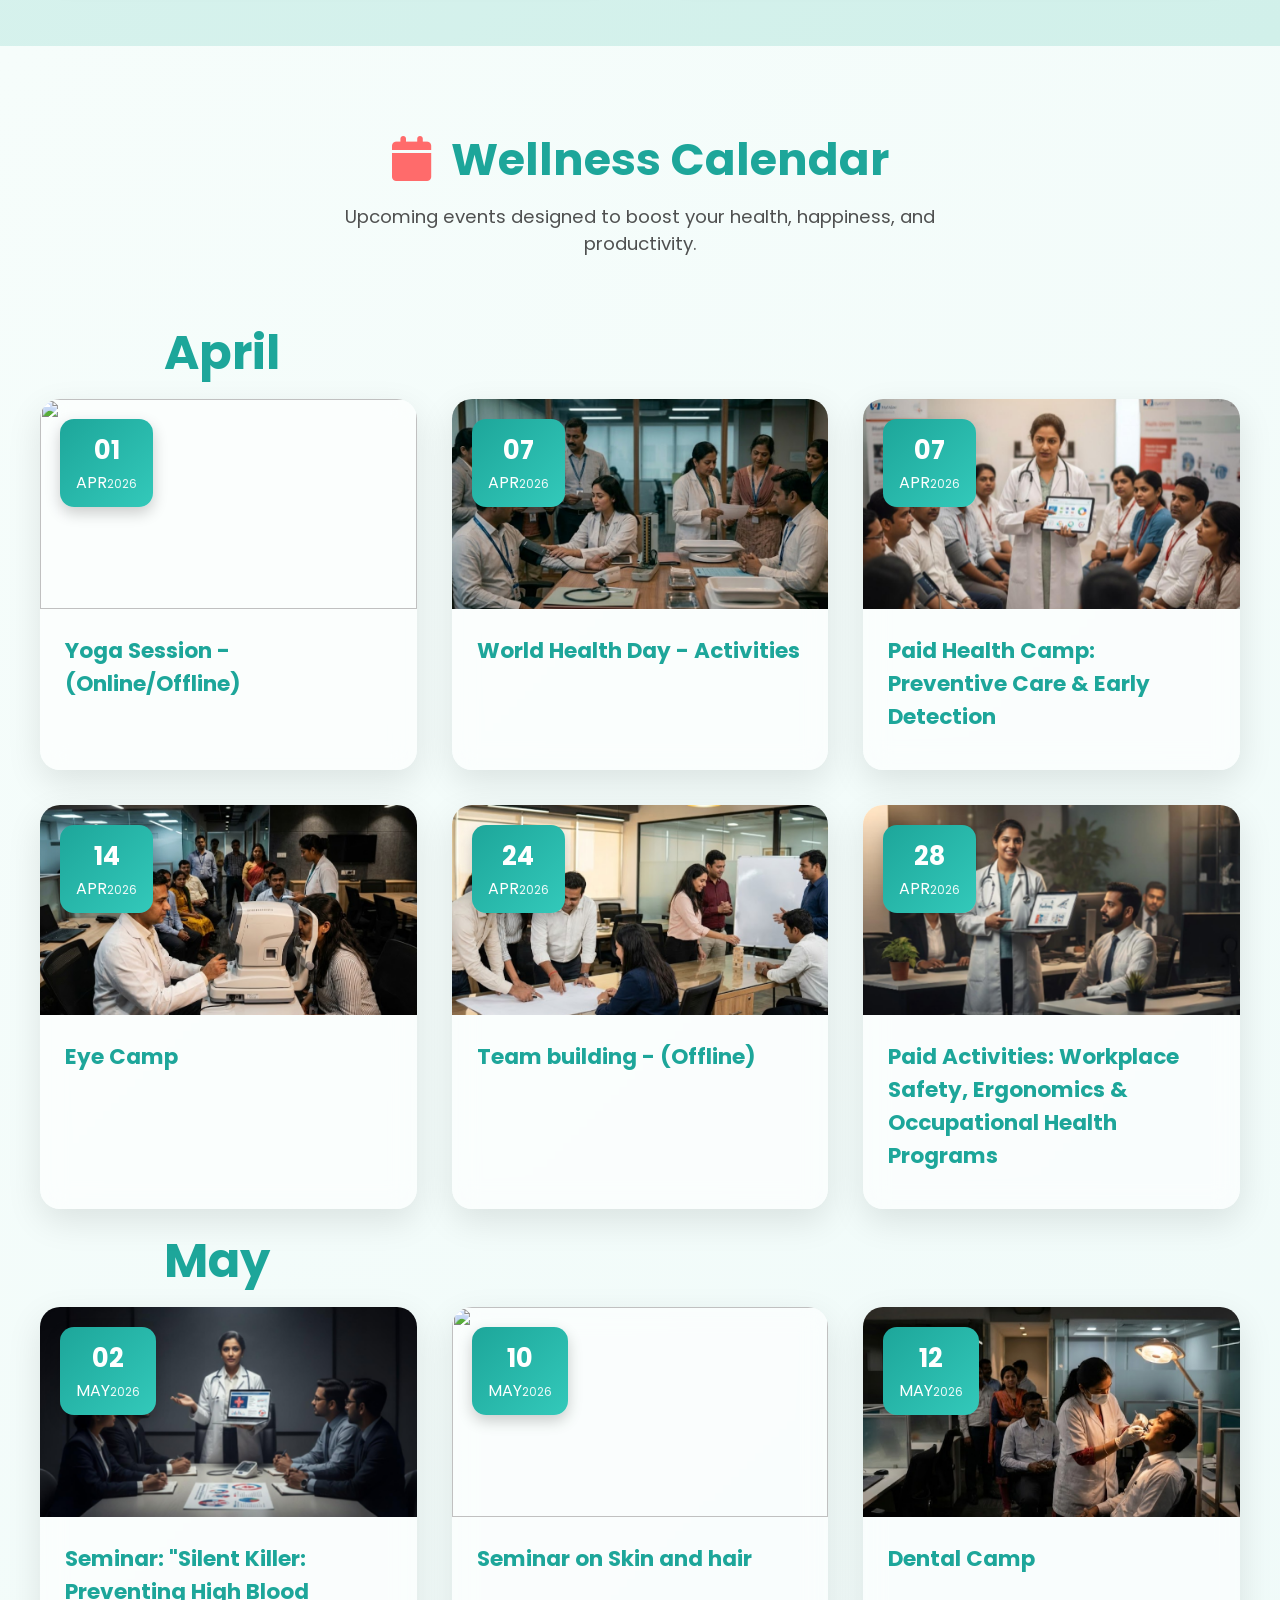
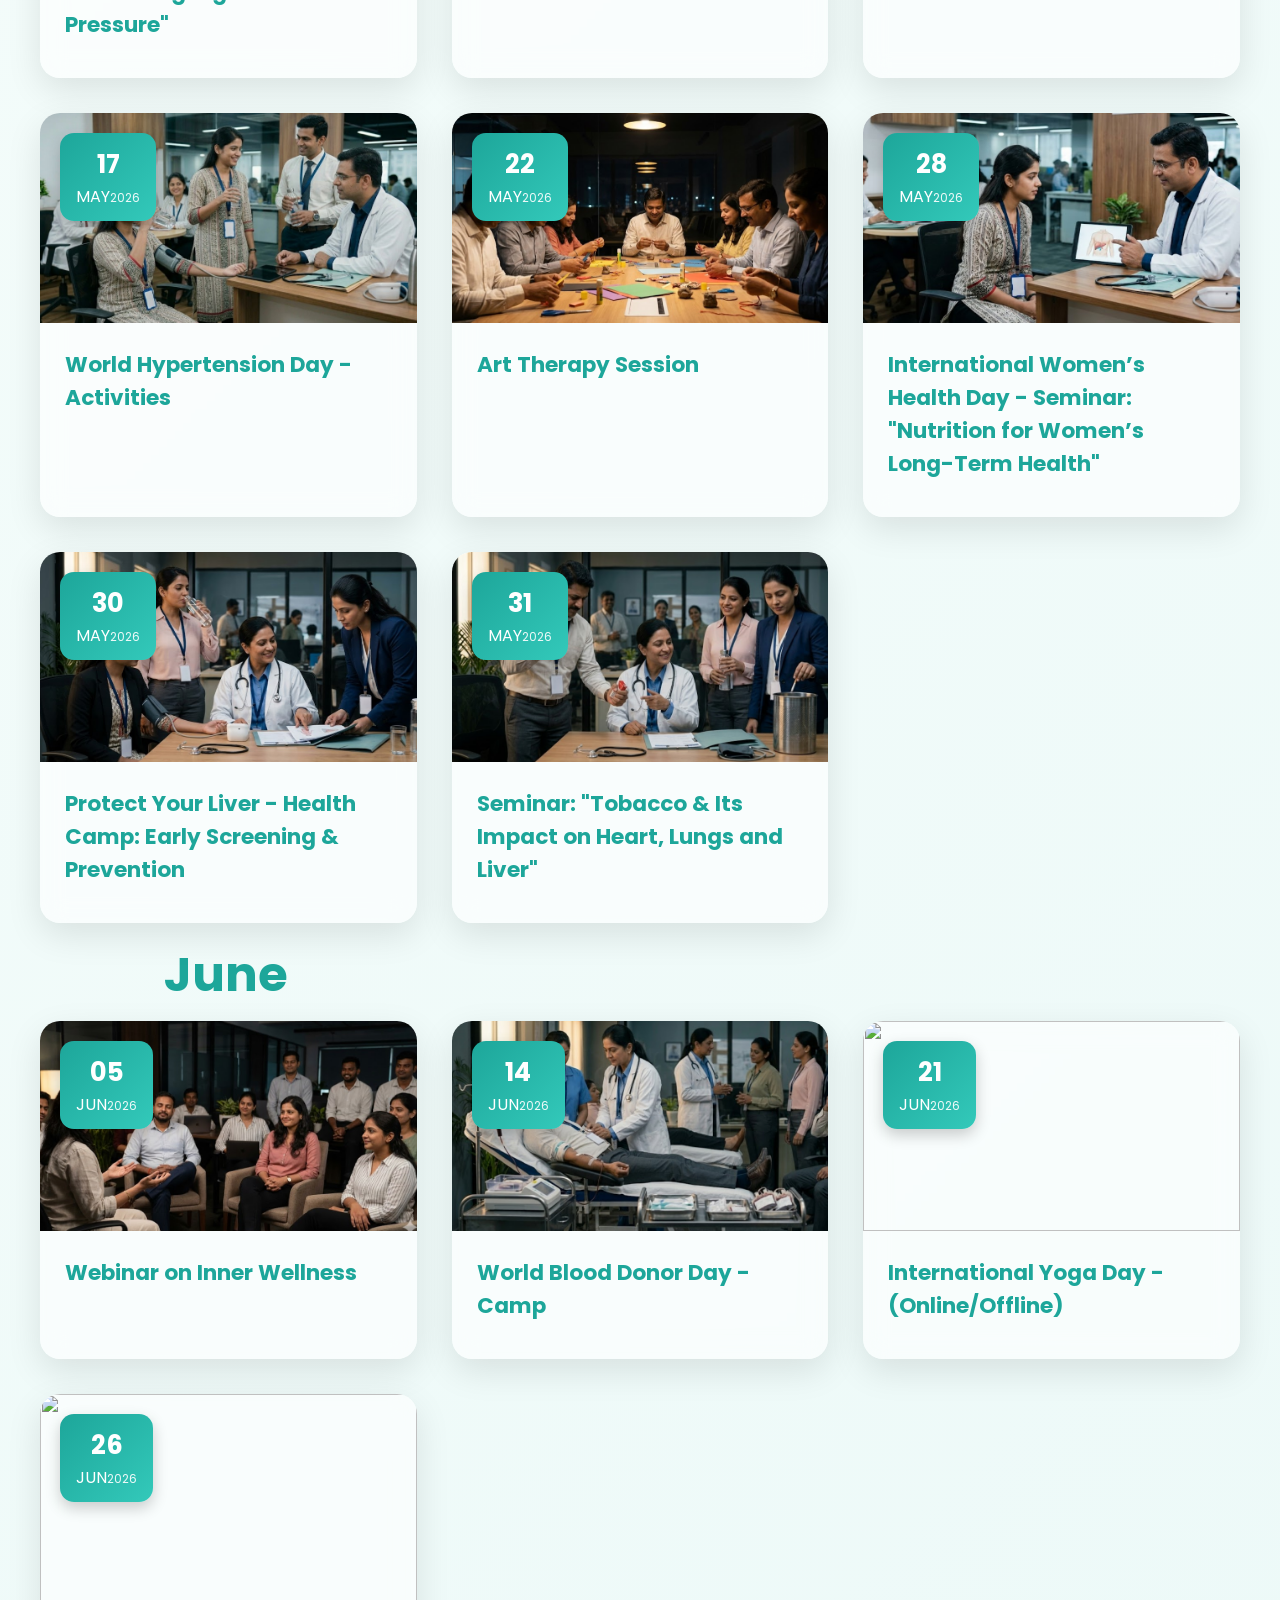
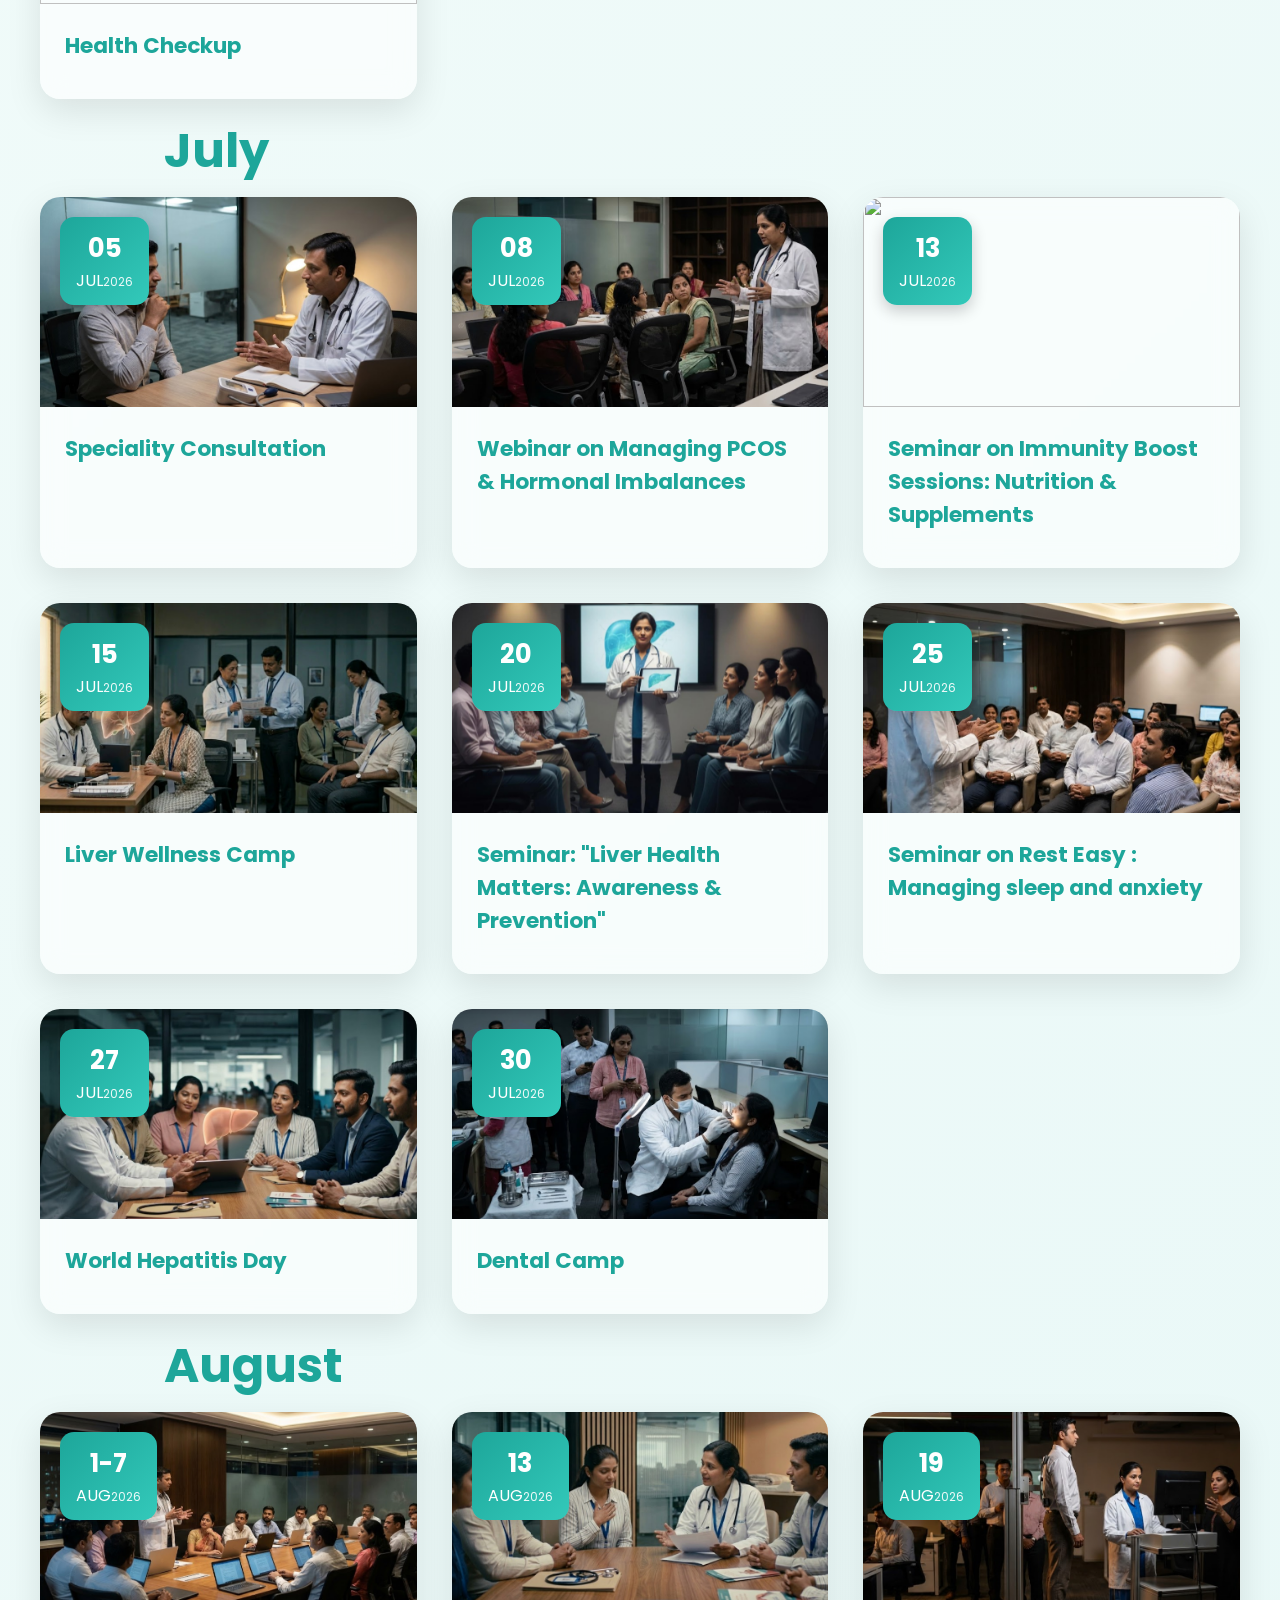
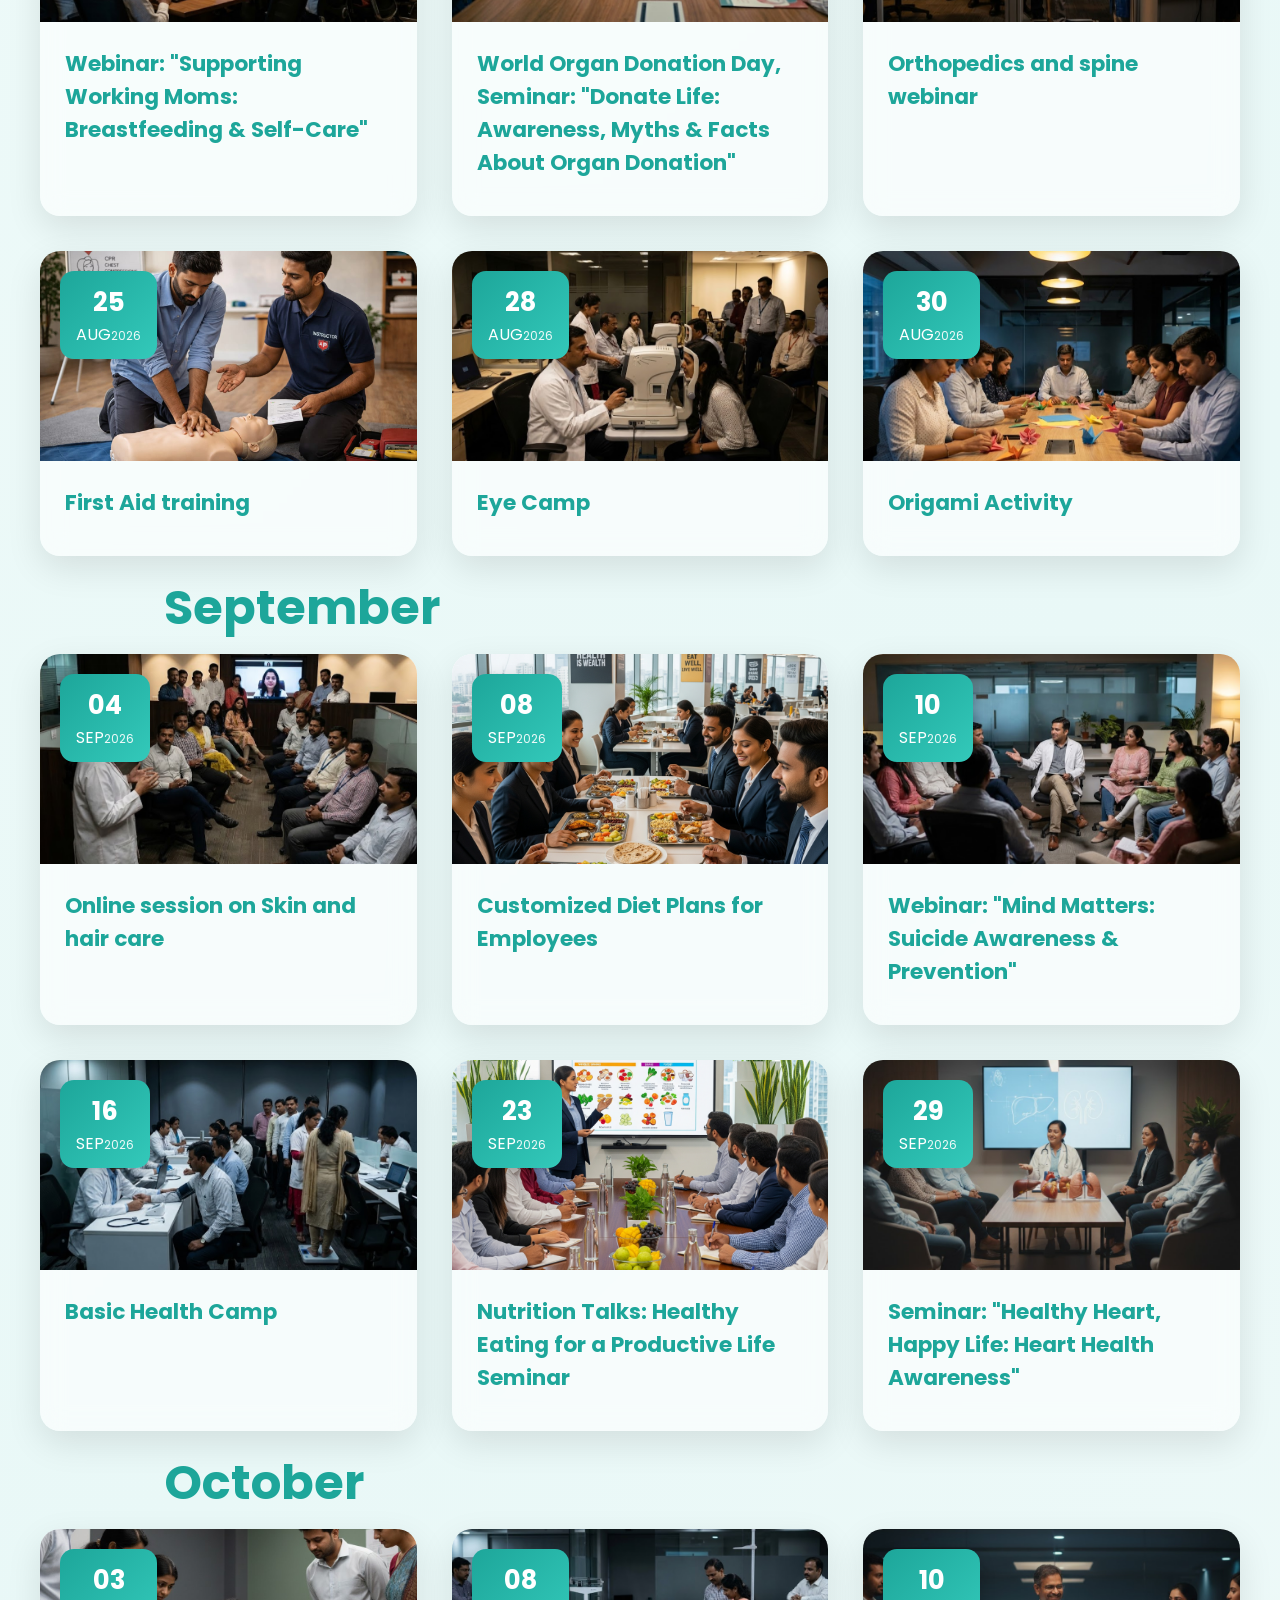
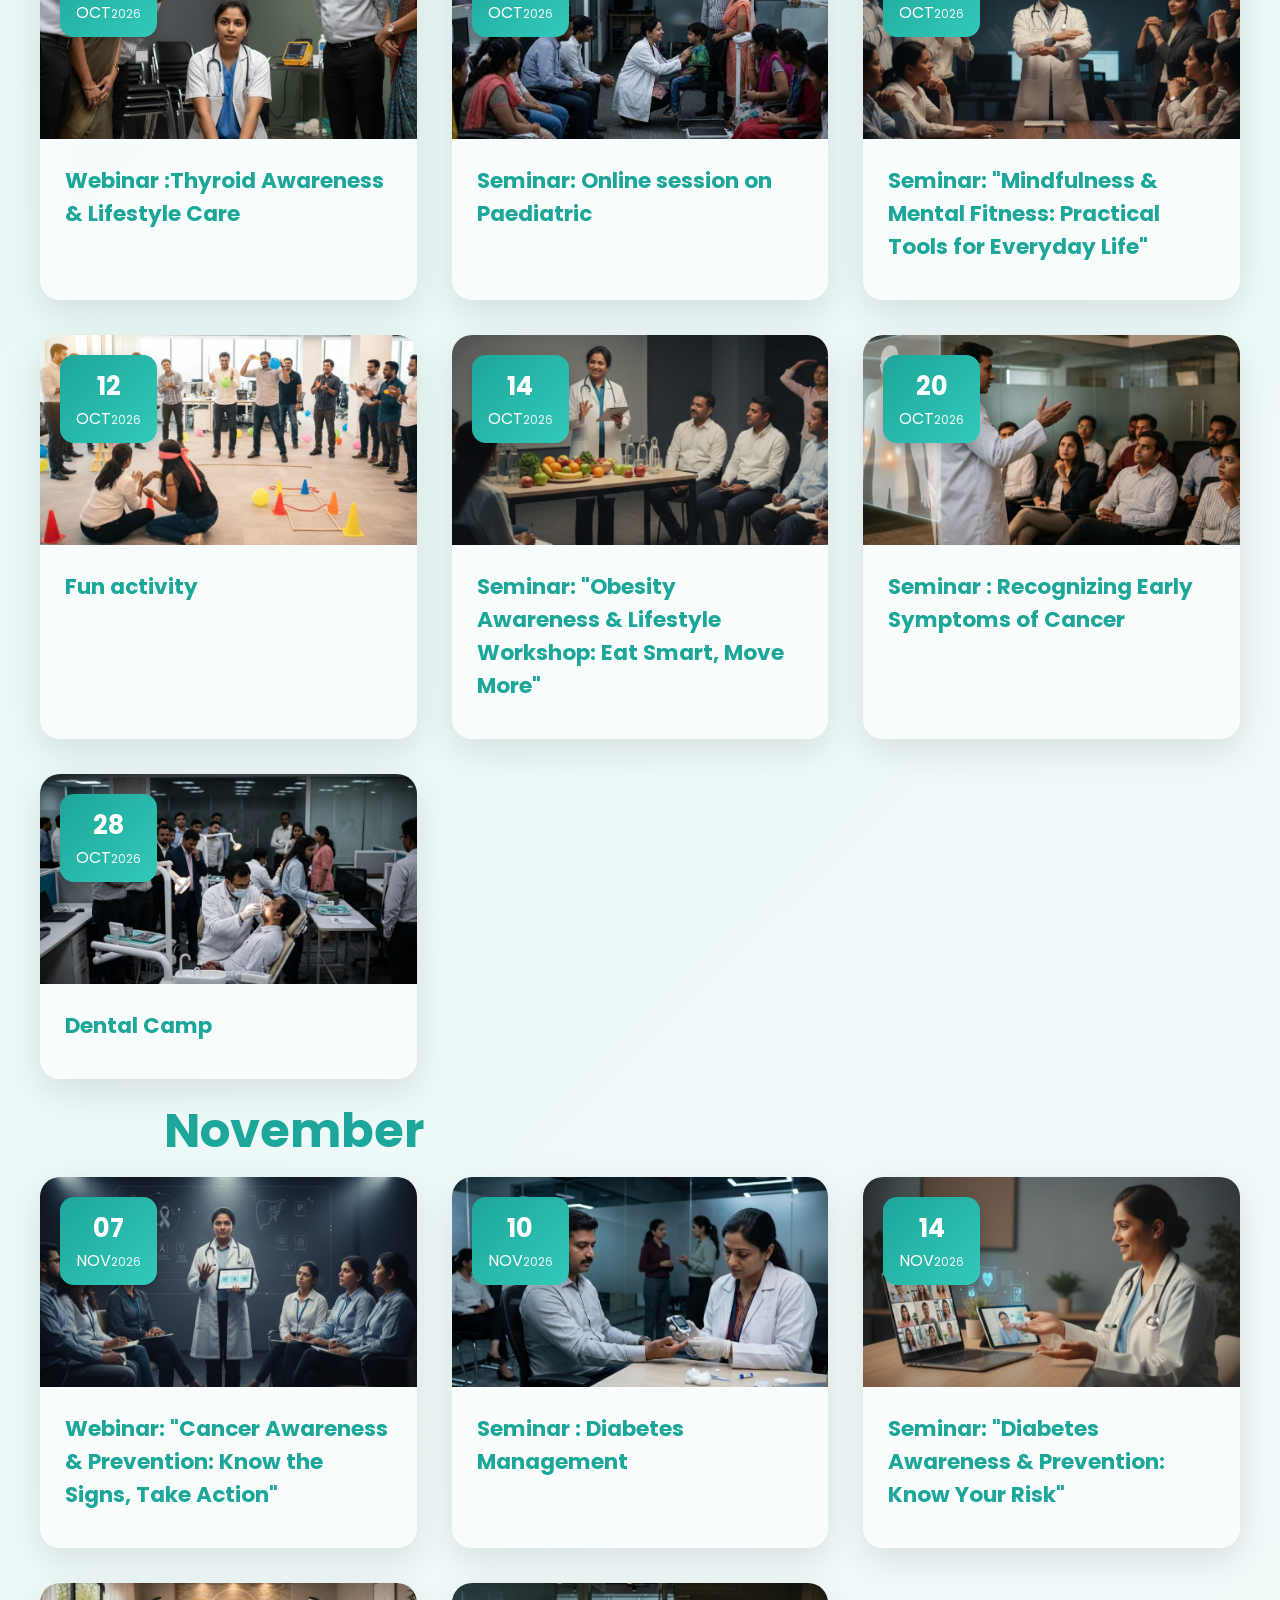
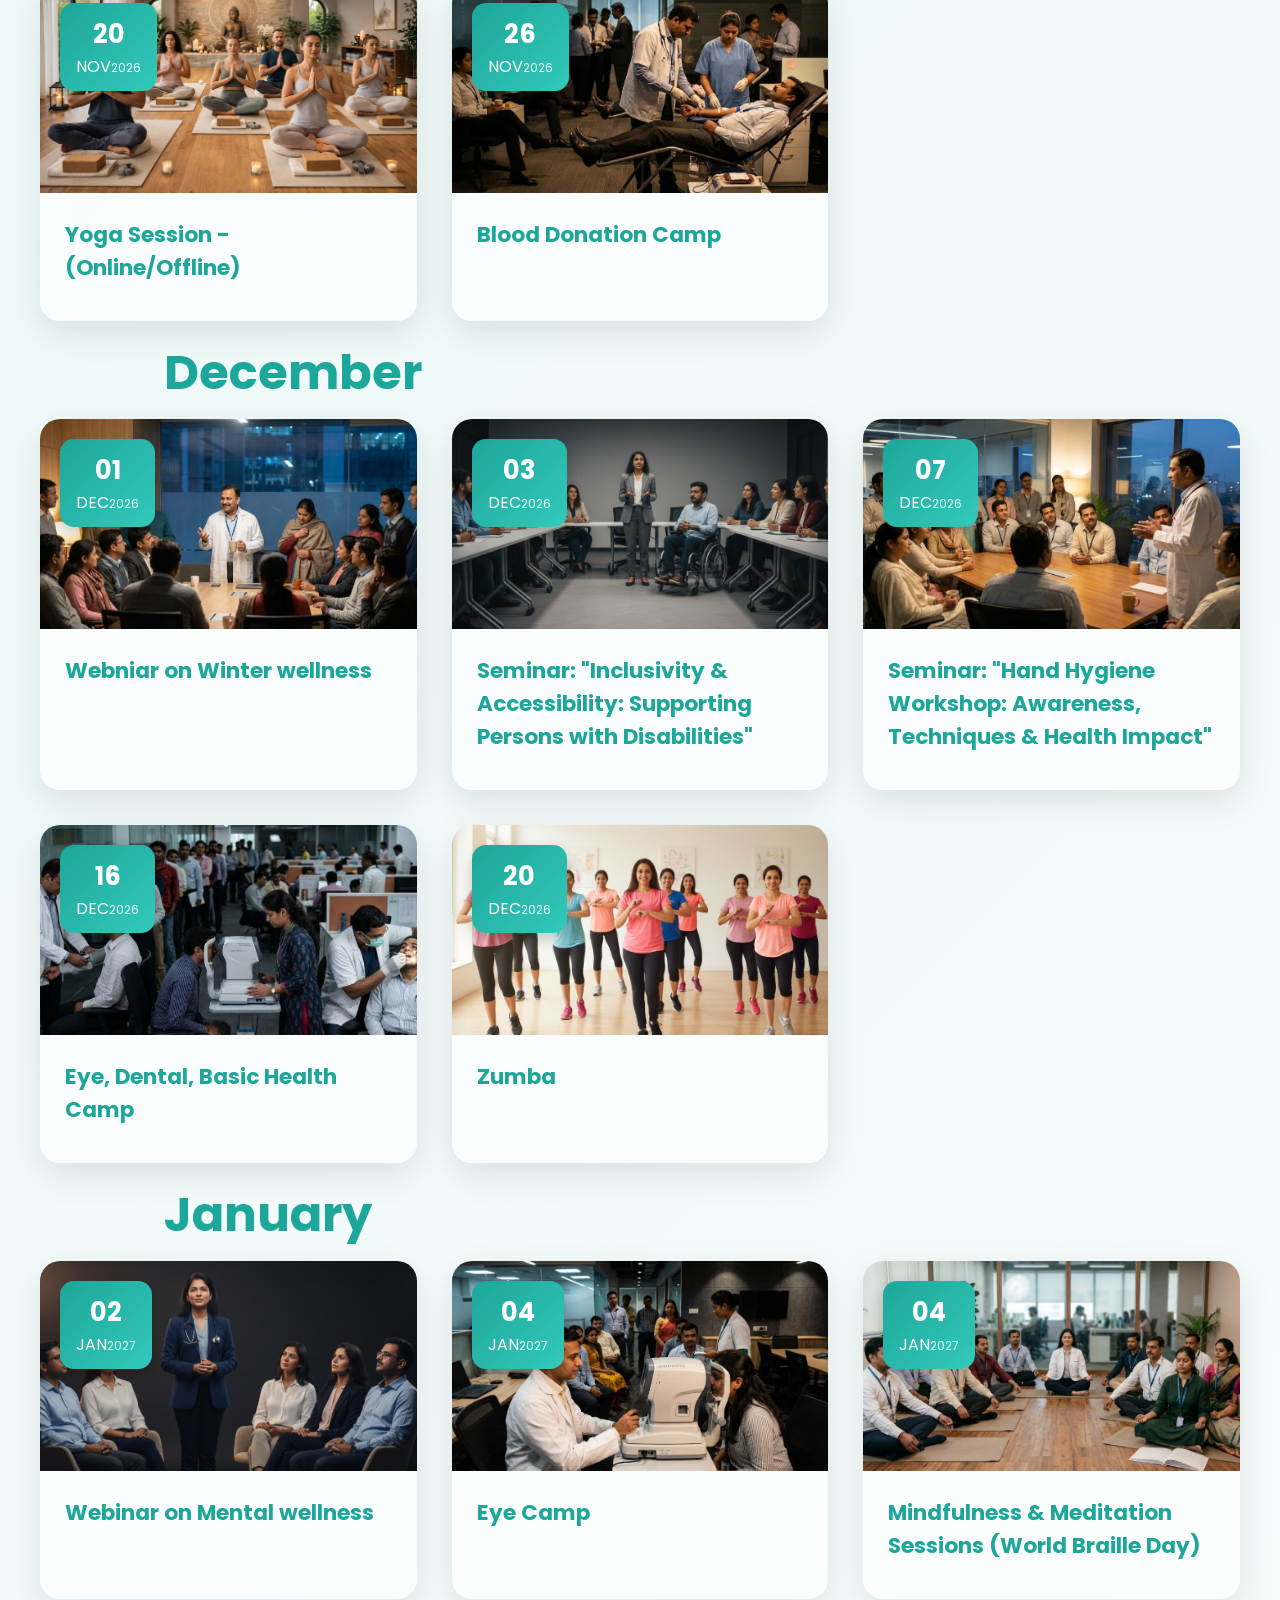
==== commit 9d501c35: "Feat : Updated" ====
--- a/index.html
+++ b/index.html
@@ -272,7 +272,7 @@
             <!-- Card 8 -->
             <div class="impact-card">
                 <div class="impact-content">
-                    <h3>Plant Smart City - Basic Health, Dental and Eye Check-up</h3>
+                    <h3>Plant Smart City - Health, Dental and Eye Check-up</h3>
                     <div class="impact-meta">
                         <h4><i class="fa-solid fa-location-dot"></i> Pune</h4>
                         <h4><i class="fa-solid fa-calendar"></i> 25 April 2024</h4>
@@ -335,7 +335,7 @@
             <!-- Card 11 -->
             <div class="impact-card">
                 <div class="impact-content">
-                    <h3>Technocian - Basic Health Check-up Camp</h3>
+                    <h3>Technocian - Health Check-up Camp</h3>
                     <div class="impact-meta">
                         <h4><i class="fa-solid fa-location-dot"></i> Triupur</h4>
                         <h4><i class="fa-solid fa-calendar"></i> 10 May 2024</h4>
@@ -356,7 +356,7 @@
             <!-- Card 12 -->
             <div class="impact-card">
                 <div class="impact-content">
-                    <h3>Suri Agrofresh - Basic Health Check-up Camp</h3>
+                    <h3>Suri Agrofresh - Health Check-up Camp</h3>
                     <div class="impact-meta">
                         <h4><i class="fa-solid fa-location-dot"></i> Navi Mumbai</h4>
                         <h4><i class="fa-solid fa-calendar"></i> 10 February 2024</h4>
@@ -377,7 +377,7 @@
             <!-- Card 13 -->
             <div class="impact-card">
                 <div class="impact-content">
-                    <h3>ID Tech - Basic Health Check-up Camp</h3>
+                    <h3>ID Tech - Health Check-up Camp</h3>
                     <div class="impact-meta">
                         <h4><i class="fa-solid fa-location-dot"></i> Mumbai</h4>
                         <h4><i class="fa-solid fa-calendar"></i> 10 May 2024</h4>
@@ -1560,7 +1560,7 @@
             <div class="footer-col">
                 <h3>Get In Touch</h3>
                 <p><i class="fa-solid fa-envelope"></i> meera.nizcare@mamce.org</p>
-                <p><i class="fa-solid fa-phone"></i> +91 9940 158313</p>
+                <p><i class="fa-solid fa-phone"></i> +91 97895 37313</p>
                 <p><i class="fa-solid fa-location-dot"></i> Mumbai · Delhi · Hyderabad</p>
             </div>
         </div>
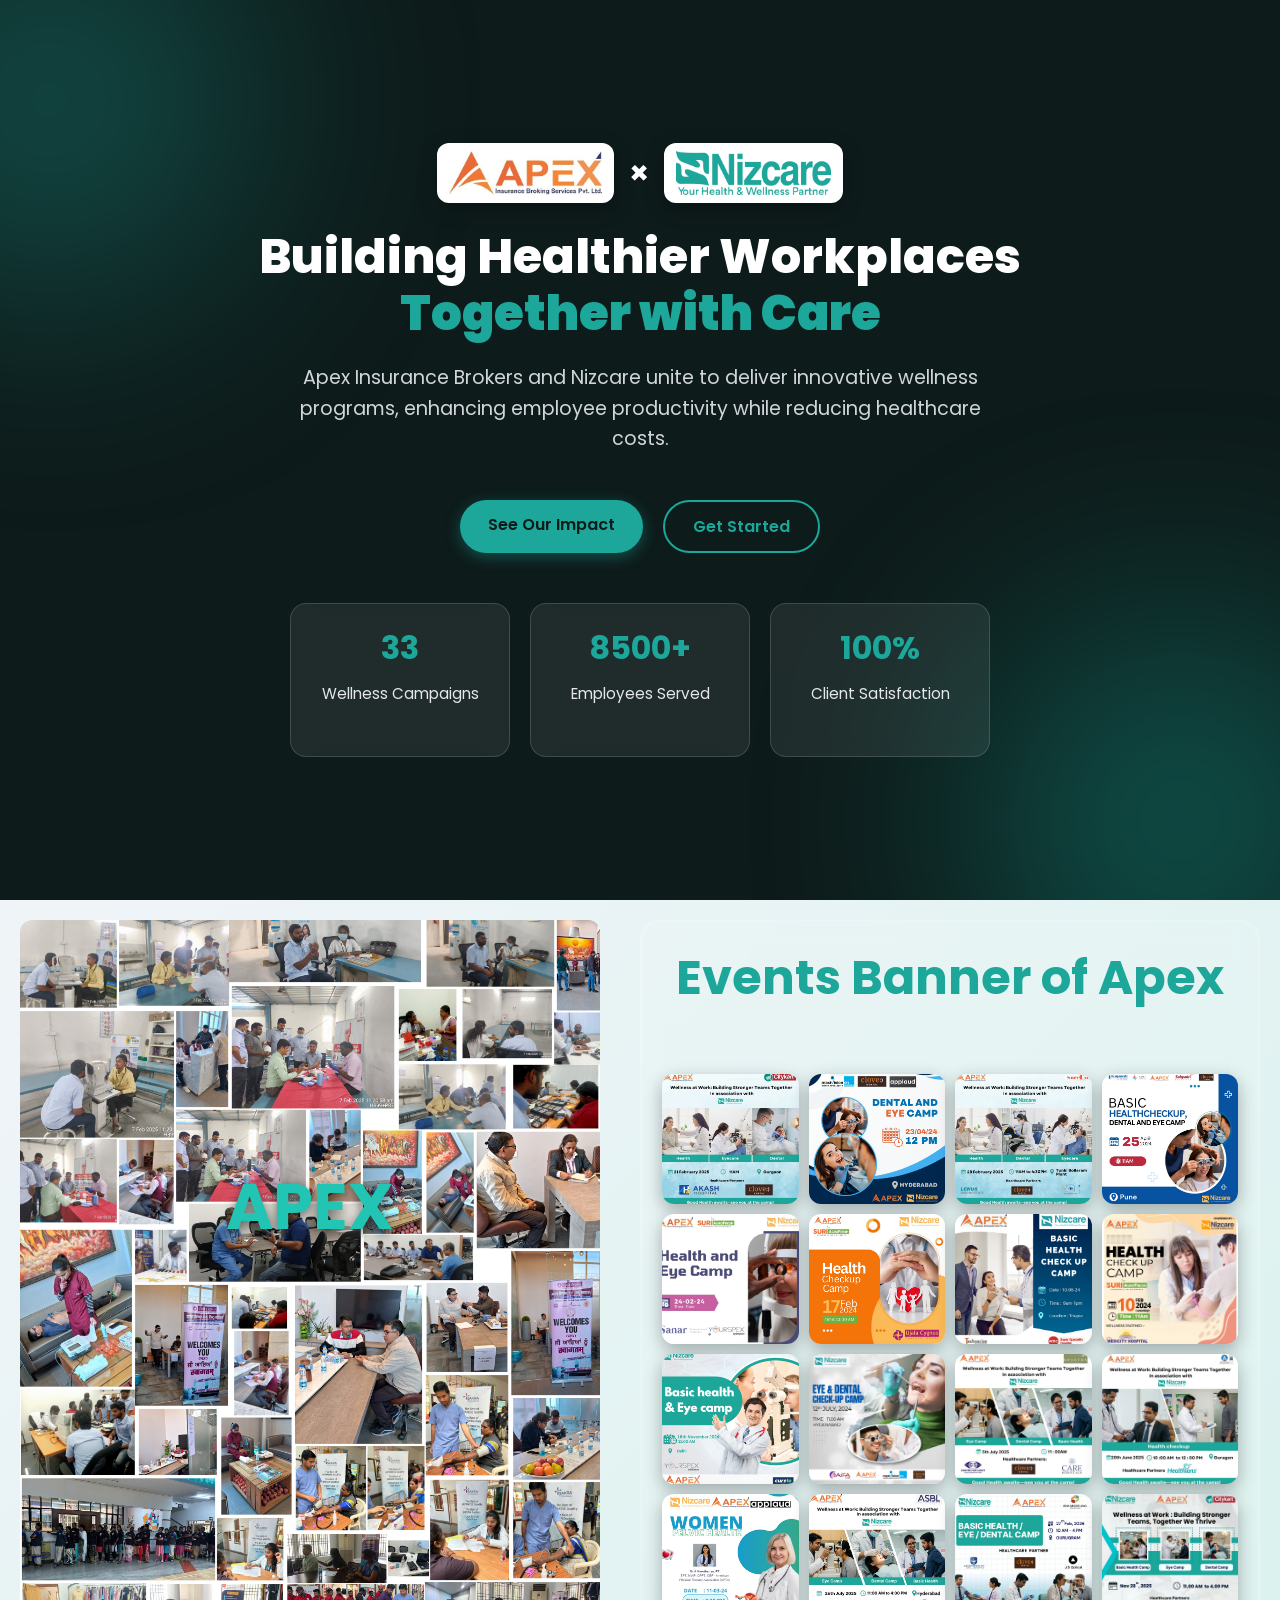
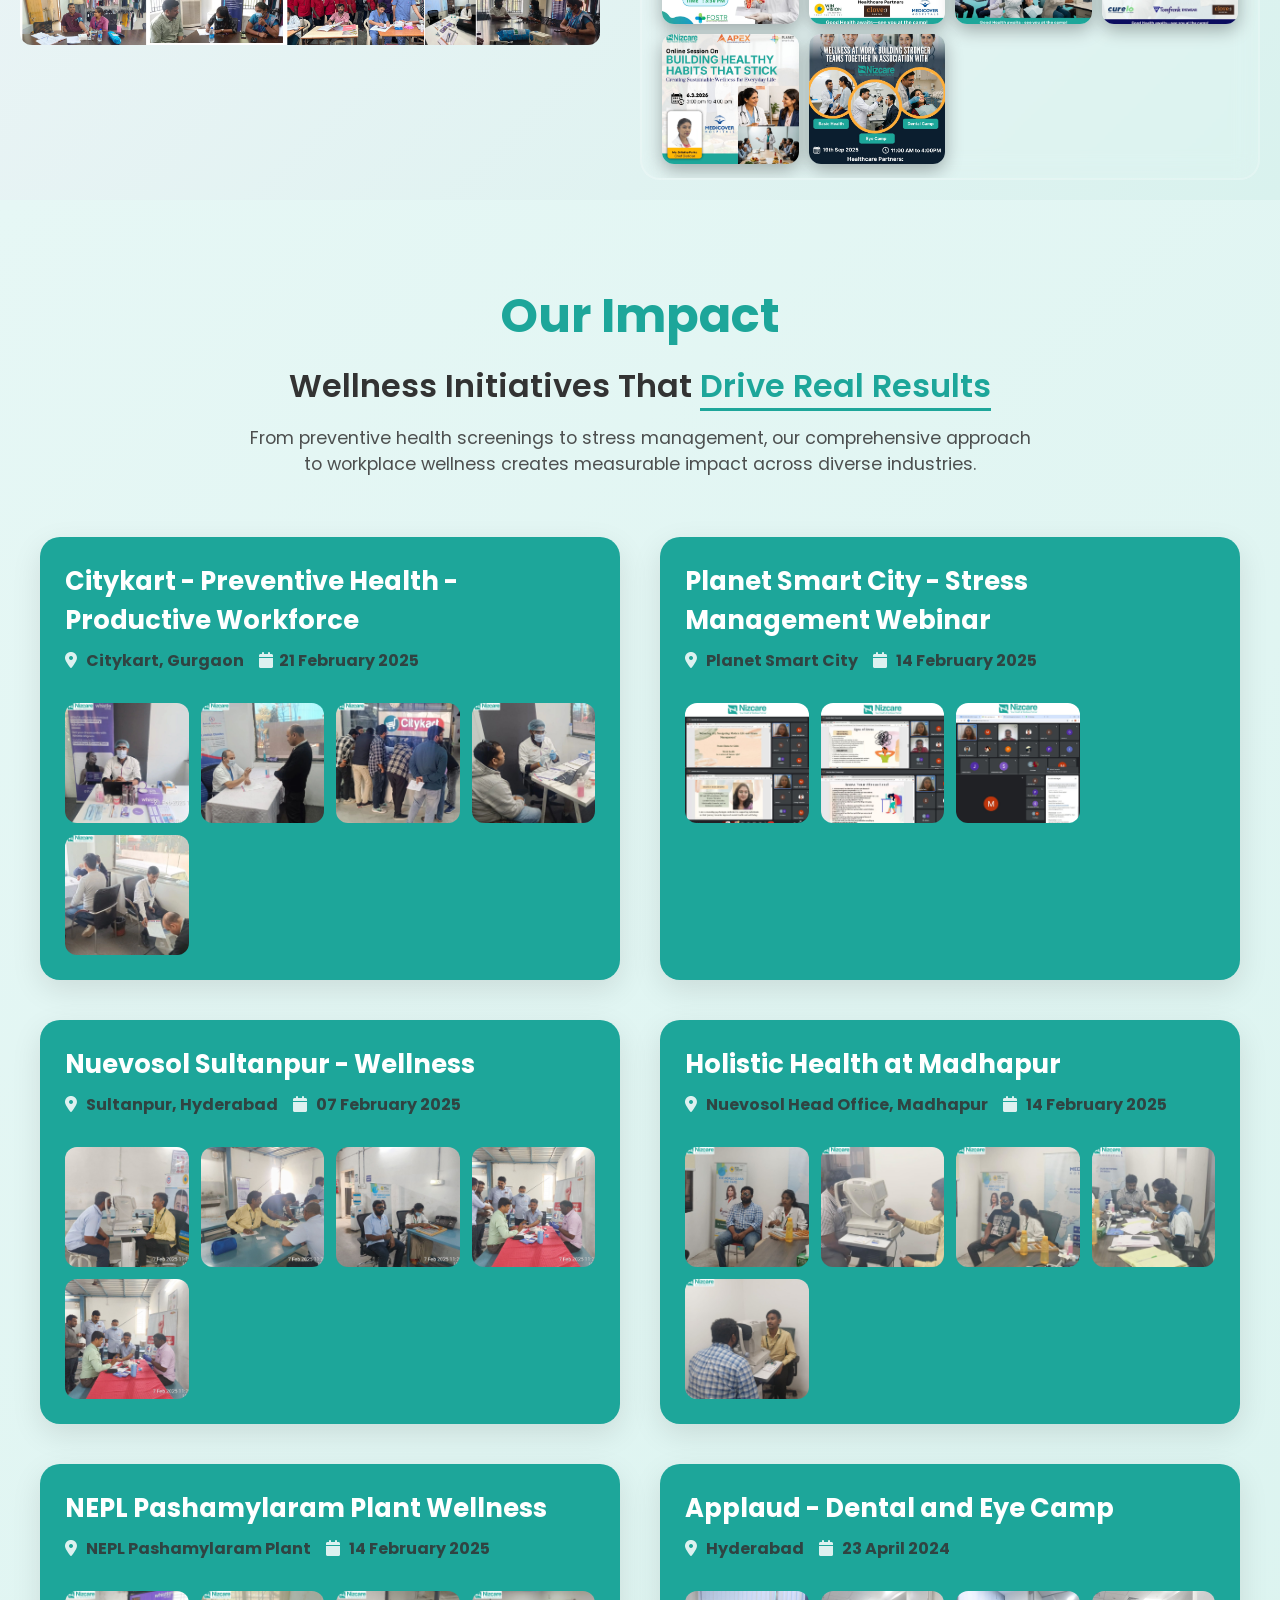
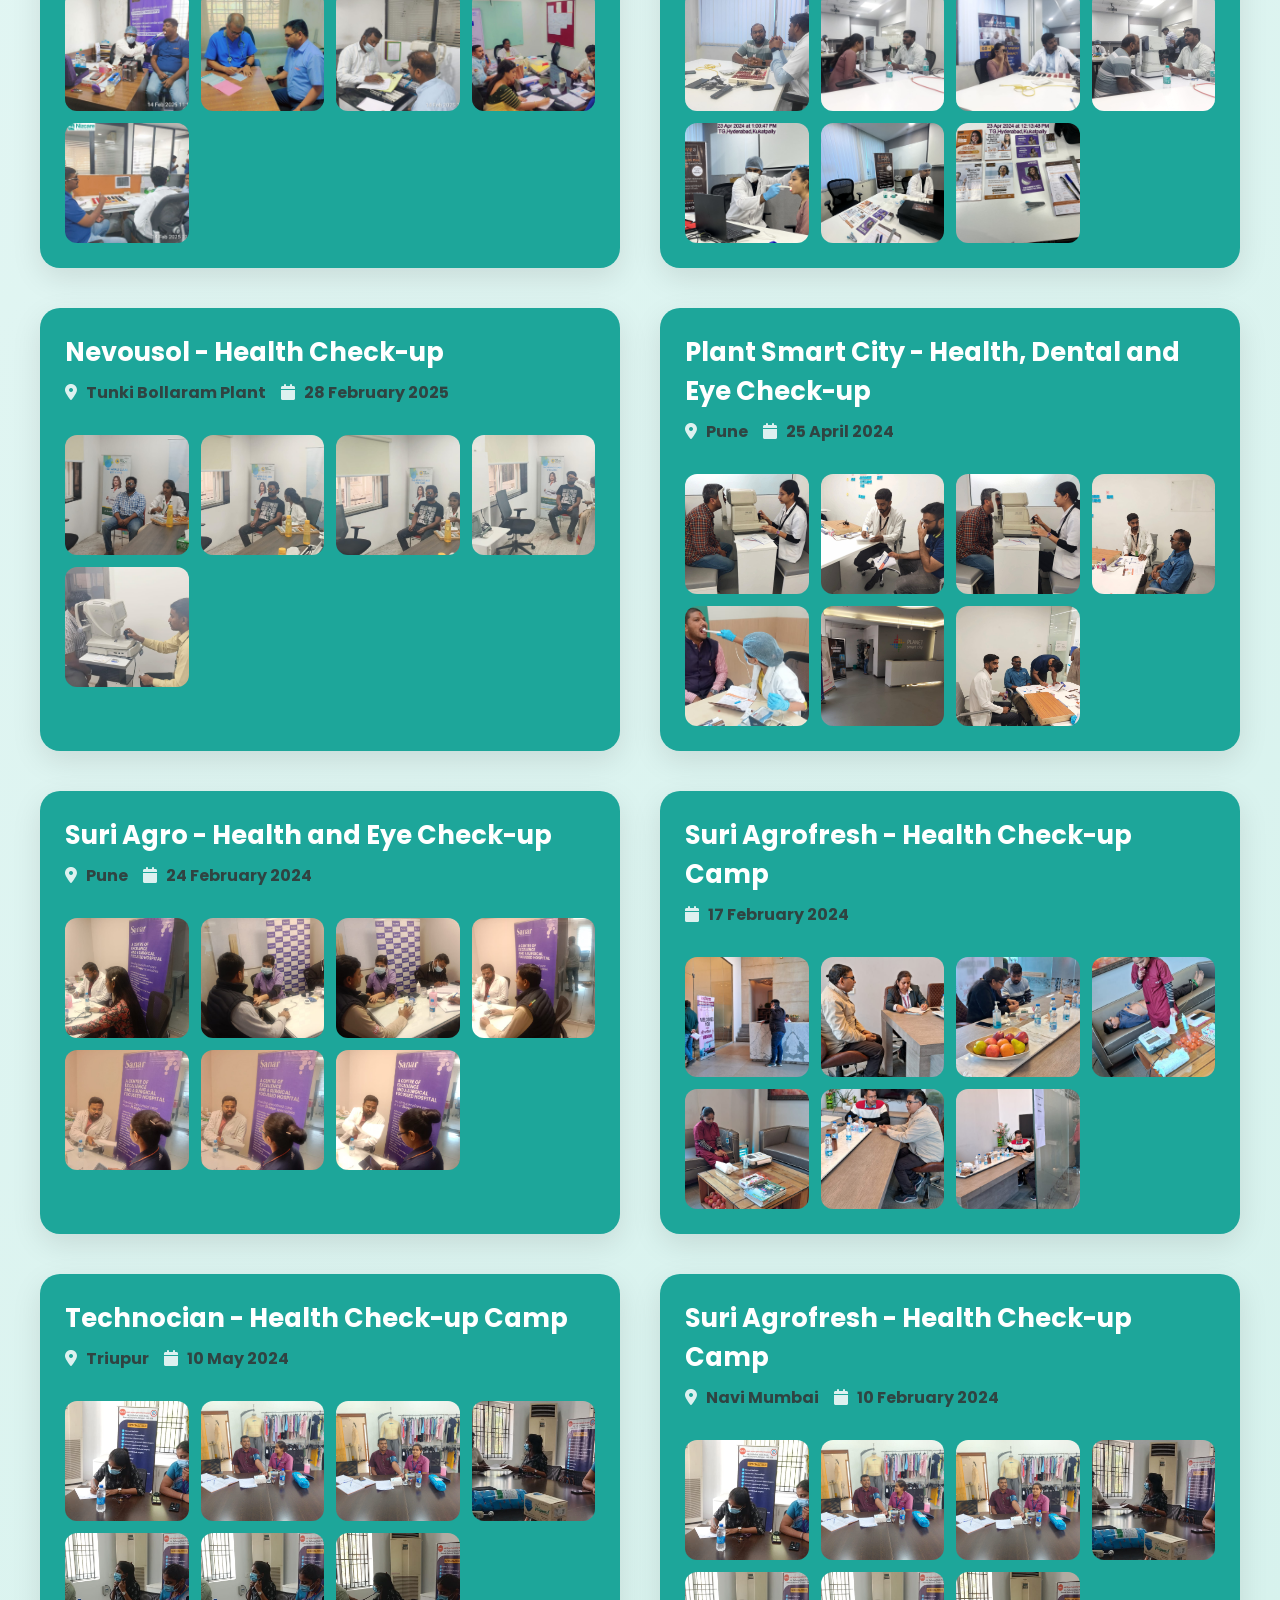
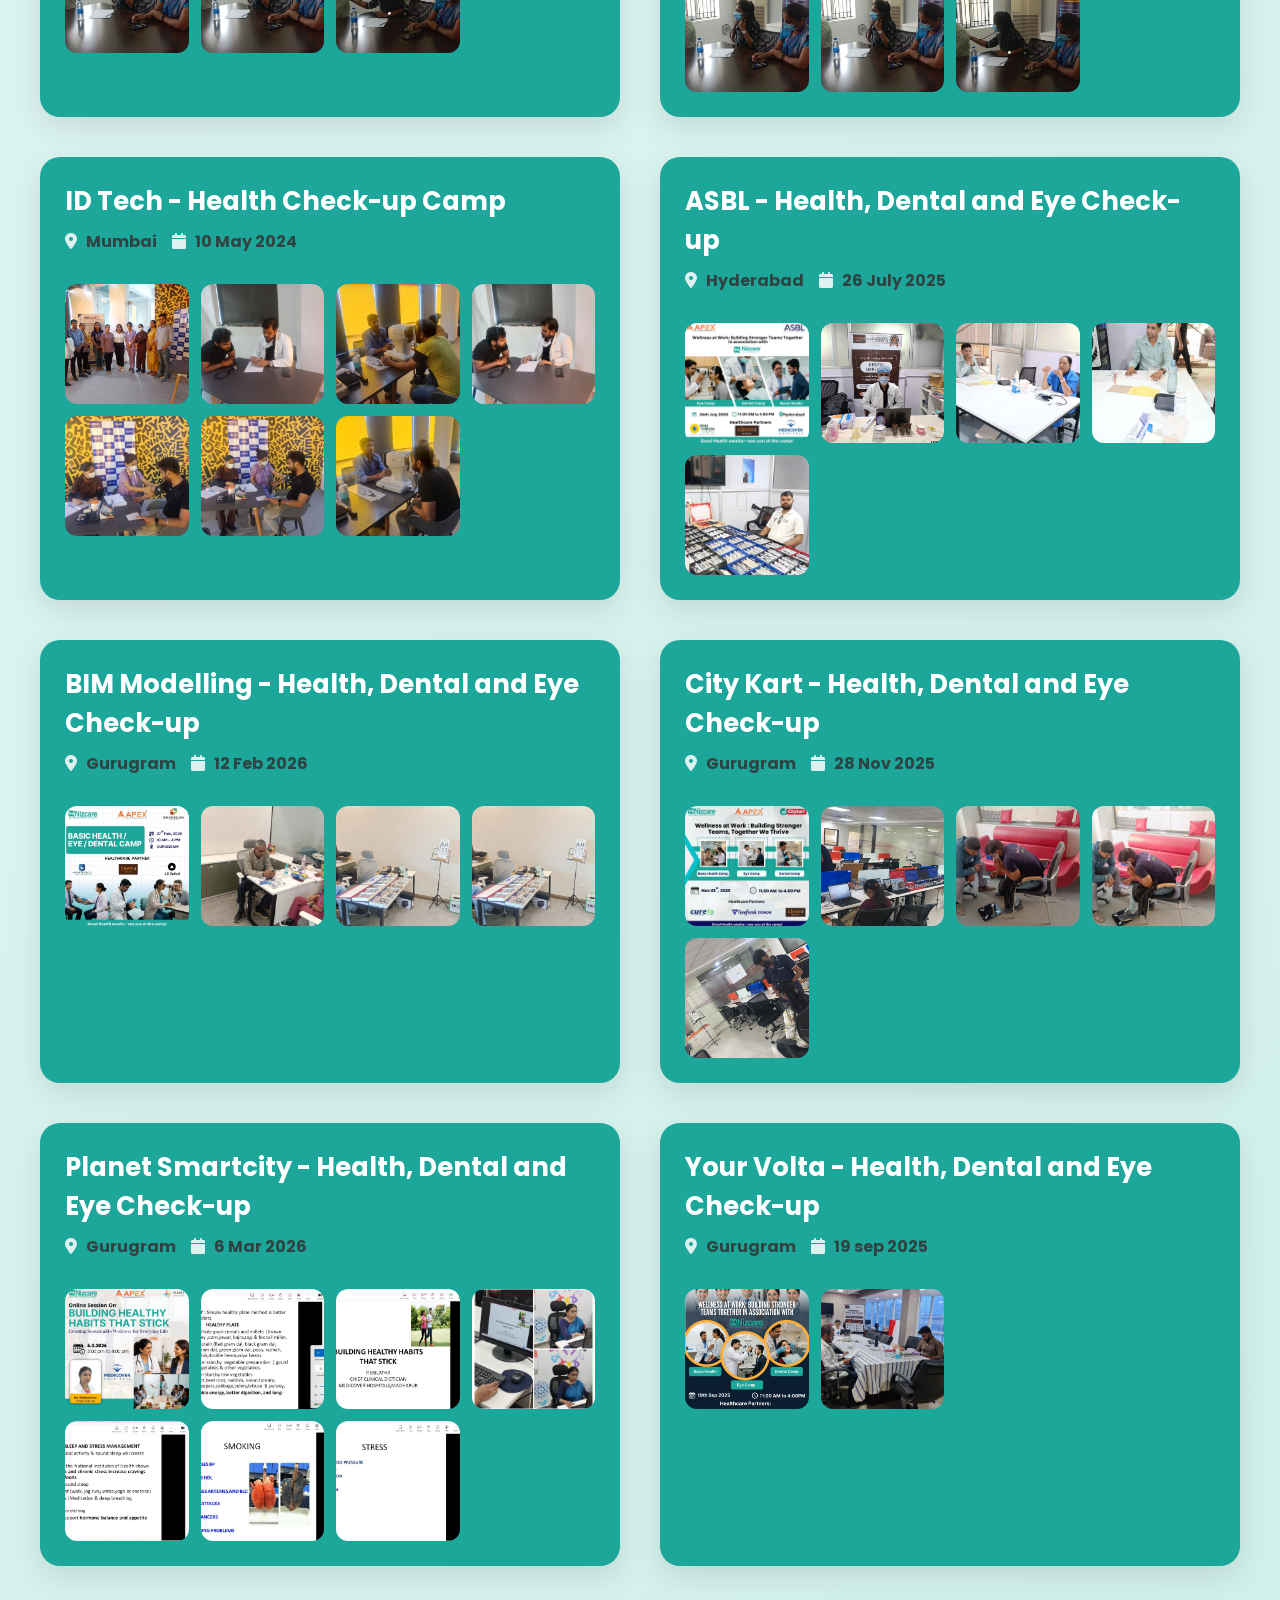
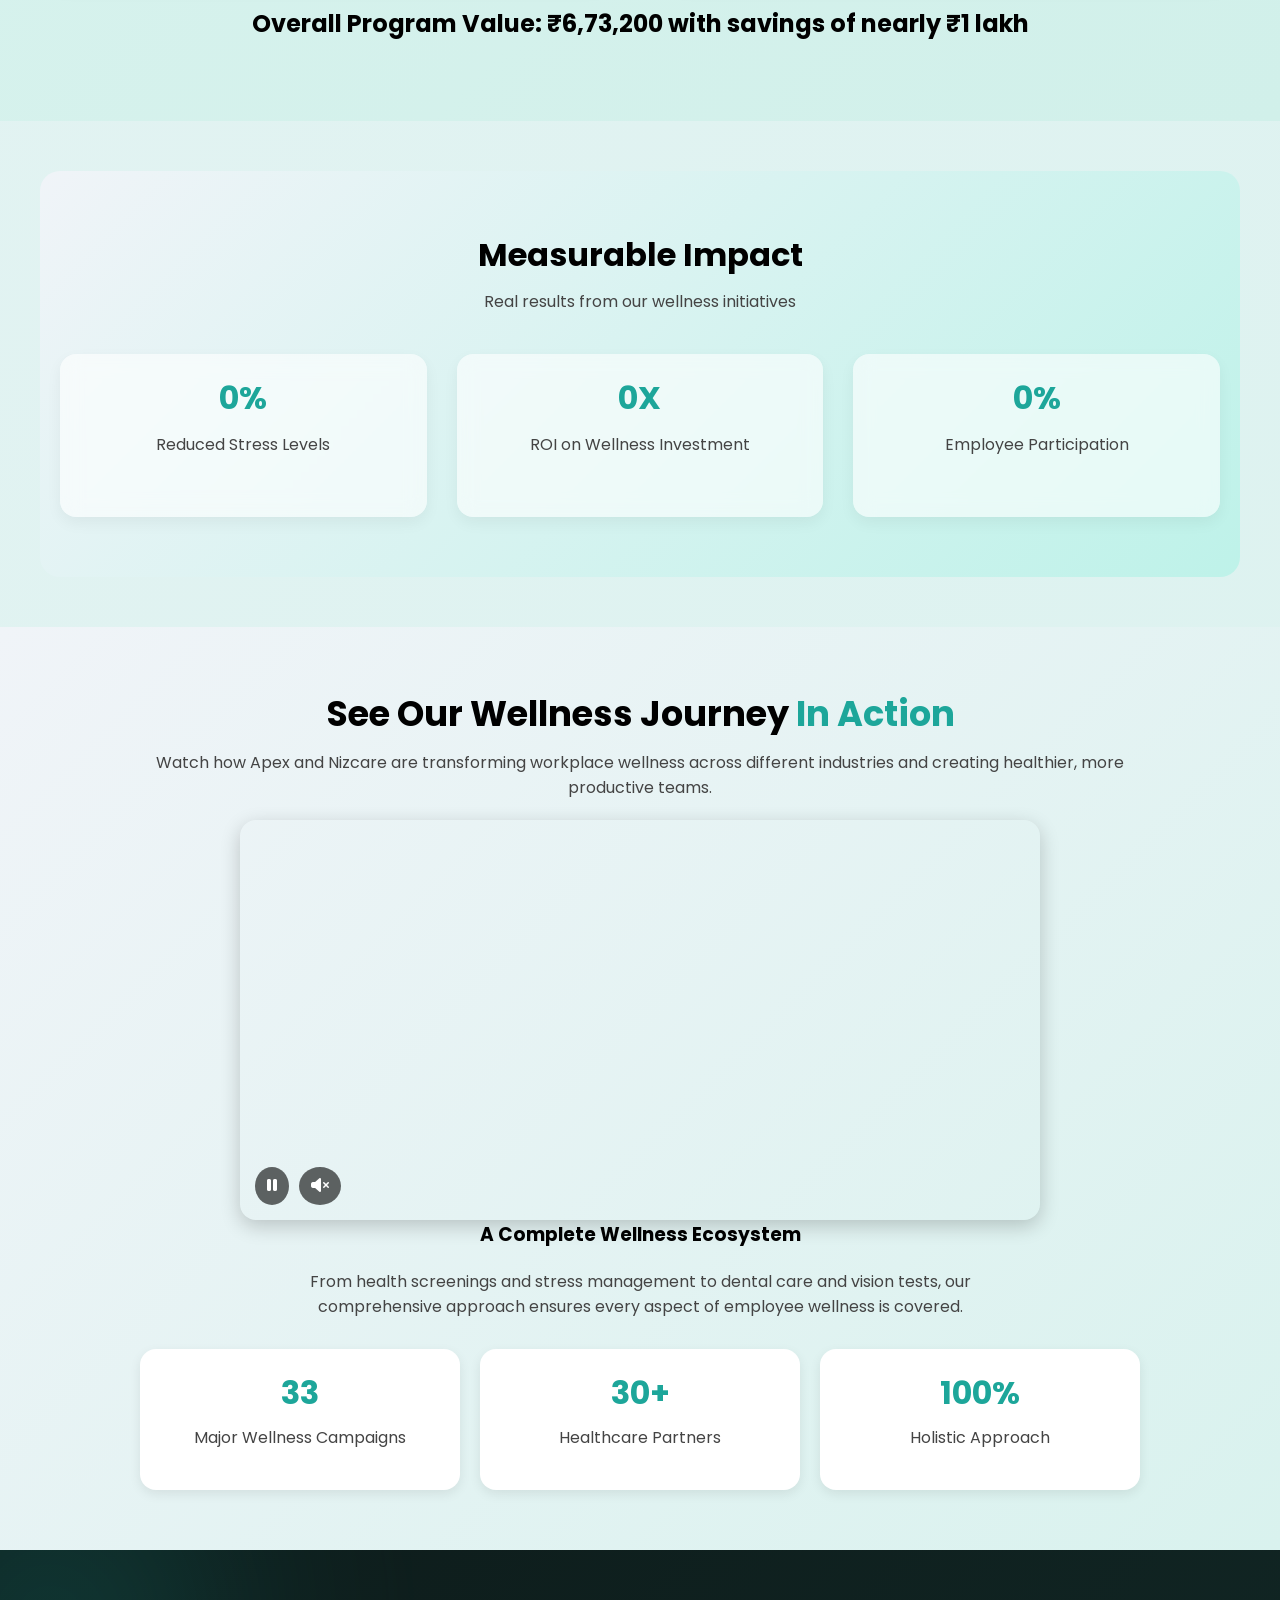
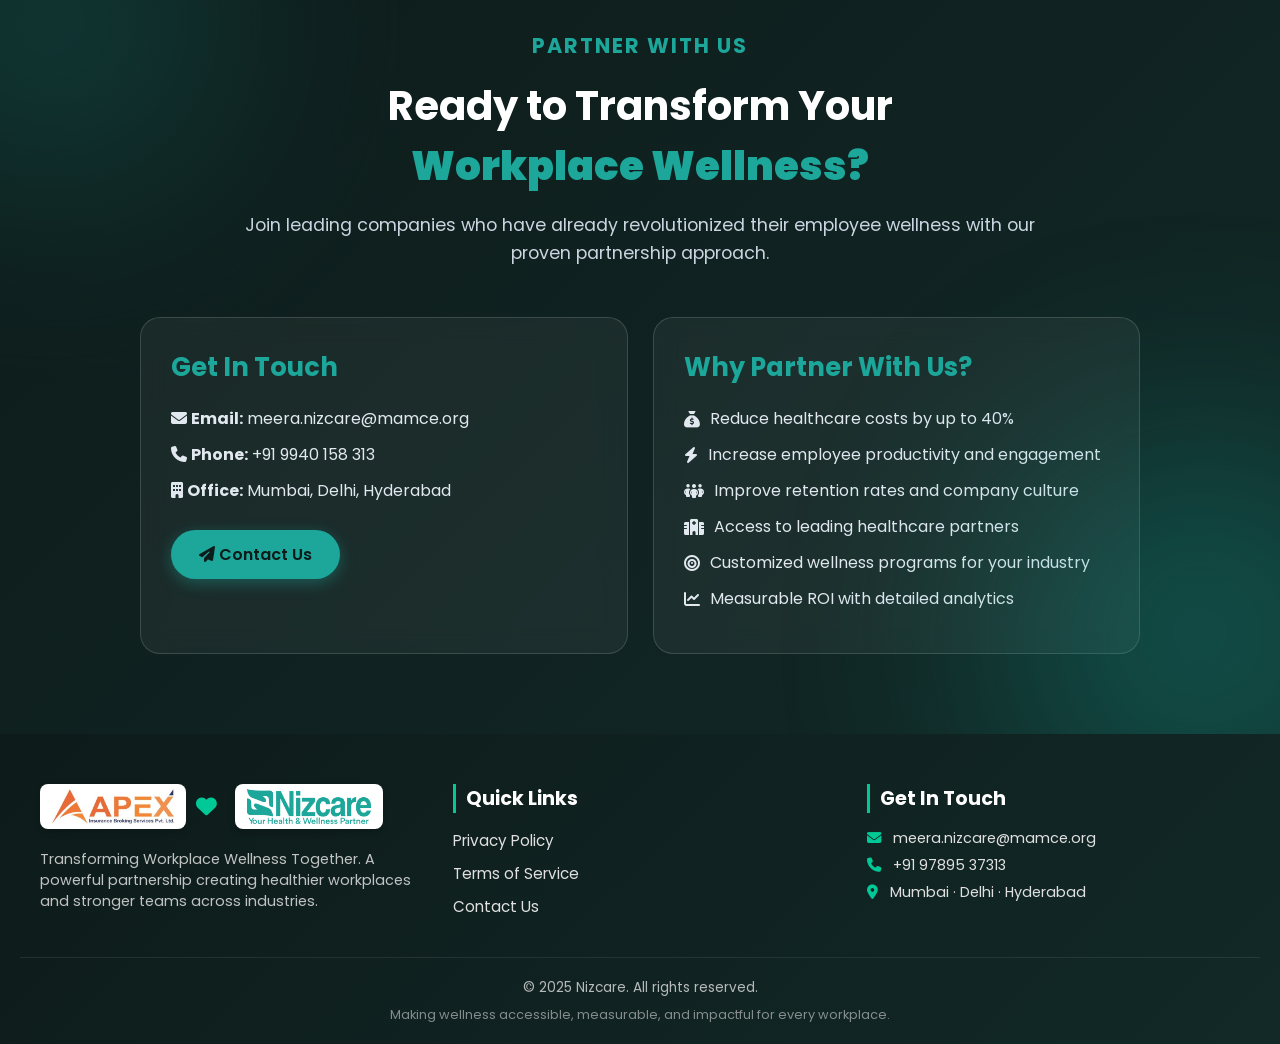
==== commit 6f4c0259: "Feat : New Module Added" ====
--- a/index.html
+++ b/index.html
@@ -54,7 +54,7 @@
                     <p>Wellness Campaigns</p>
                 </div>
                 <div class="stat-card">
-                    <h3 class="stat-value" data-target="2500">0+</h3>
+                    <h3 class="stat-value" data-target="8500">0+</h3>
                     <p>Employees Served</p>
                 </div>
                 <div class="stat-card">
@@ -483,930 +483,18 @@
                 </div>
             </div>
         </div>
-    </section>
-
-    <section class="wellness-calendar">
-        <div class="calendar-header">
-            <h1><i class="fa fa-calendar"></i> Wellness Calendar</h1>
-            <p>Upcoming events designed to boost your health, happiness, and productivity.</p>
-        </div>
-
-        <!-- Apr 2026 -->
-        <div class="well-card">
-            <div class="calendar-month">
-                <h1>April</h1>
-            </div>
-            <div class="calendar-grid">
-                <div class="calendar-card" data-type="paid">
-                    <div class="calendar-date">
-                        <span class="day">01</span><span class="month">Apr</span><span class="year">2026</span>
-                    </div>
-                    <!-- <div class="tag-paid"><span>Paid</span></div> -->
-                    <img src="/assets/wellness/apr/1.png" alt="">
-                    <div class="calendar-content">
-                        <h2>Yoga Session - (Online/Offline)</h2>
-                    </div>
-                </div>
-
-                <div class="calendar-card" data-type="complementary">
-                    <div class="calendar-date">
-                        <span class="day">07</span><span class="month">Apr</span><span class="year">2026</span>
-                    </div>
-                    <!-- <div class="tag-complementary"><span>Free</span></div> -->
-                    <!-- <div class="tag-special">Special Days</div> -->
-                    <img src="/assets/wellness/apr/2.png" alt="">
-                    <div class="calendar-content">
-                        <h2>World Health Day - Activities</h2>
-                    </div>
-                </div>
-
-                <div class="calendar-card" data-type="paid">
-                    <div class="calendar-date">
-                        <span class="day">07</span><span class="month">Apr</span><span class="year">2026</span>
-                    </div>
-                    <!-- <div class="tag-paid"><span>Paid</span></div> -->
-                    <img src="/assets/wellness/apr/3.png" alt="">
-                    <div class="calendar-content">
-                        <h2>Paid Health Camp: Preventive Care & Early Detection</h2>
-                    </div>
-                </div>
-
-                <div class="calendar-card" data-type="complementary">
-                    <div class="calendar-date">
-                        <span class="day">14</span><span class="month">Apr</span><span class="year">2026</span>
-                    </div>
-                    <!-- <div class="tag-complementary"><span>Free</span></div> -->
-                    <img src="/assets/wellness/apr/4.png" alt="">
-                    <div class="calendar-content">
-                        <h2>Eye Camp</h2>
-                    </div>
-                </div>
-
-                <div class="calendar-card" data-type="paid">
-                    <div class="calendar-date">
-                        <span class="day">24</span><span class="month">Apr</span><span class="year">2026</span>
-                    </div>
-                    <!-- <div class="tag-paid"><span>Paid</span></div> -->
-                    <img src="/assets/wellness/apr/5.png" alt="">
-                    <div class="calendar-content">
-                        <h2>Team building - (Offline)</h2>
-                    </div>
-                </div>
-
-                <div class="calendar-card" data-type="paid">
-                    <div class="calendar-date">
-                        <span class="day">28</span><span class="month">Apr</span><span class="year">2026</span>
-                    </div>
-                    <!-- <div class="tag-paid"><span>Paid</span></div> -->
-                    <!-- <div class="tag-special">Special Days</div> -->
-                    <img src="/assets/wellness/apr/6.png" alt="">
-                    <div class="calendar-content">
-                        <h2>Paid Activities: Workplace Safety, Ergonomics & Occupational Health Programs</h2>
-                    </div>
-                </div>
-
-            </div>
-        </div>
-
-        <!-- May 2026 -->
-        <div class="well-card">
-            <div class="calendar-month">
-                <h1>May</h1>
-            </div>
-            <div class="calendar-grid">
-                <div class="calendar-card" data-type="paid">
-                    <div class="calendar-date">
-                        <span class="day">02</span><span class="month">May</span><span class="year">2026</span>
-                    </div>
-                    <!-- <div class="tag-paid"><span>Paid</span></div> -->
-                    <img src="/assets/wellness/may/1.png" alt="">
-                    <div class="calendar-content">
-                        <h2>Seminar: "Silent Killer: Preventing High Blood Pressure"</h2>
-                    </div>
-                </div>
-
-                <div class="calendar-card" data-type="paid">
-                    <div class="calendar-date">
-                        <span class="day">10</span><span class="month">May</span><span class="year">2026</span>
-                    </div>
-                    <!-- <div class="tag-paid"><span>Paid</span></div> -->
-                    <img src="/assets/wellness/may/2.png" alt="">
-                    <div class="calendar-content">
-                        <h2>Seminar on Skin and hair</h2>
-                    </div>
-                </div>
-
-                <div class="calendar-card" data-type="complementary">
-                    <div class="calendar-date">
-                        <span class="day">12</span><span class="month">May</span><span class="year">2026</span>
-                    </div>
-                    <!-- <div class="tag-complementary"><span>Free</span></div> -->
-                    <img src="/assets/wellness/may/3.png" alt="">
-                    <div class="calendar-content">
-                        <h2>Dental Camp</h2>
-                    </div>
-                </div>
-
-                <div class="calendar-card" data-type="complementary">
-                    <div class="calendar-date">
-                        <span class="day">17</span><span class="month">May</span><span class="year">2026</span>
-                    </div>
-                    <!-- <div class="tag-complementary"><span>Free</span></div> -->
-                    <!-- <div class="tag-special">Special Days</div> -->
-                    <img src="/assets/wellness/may/4.png" alt="">
-                    <div class="calendar-content">
-                        <h2>World Hypertension Day - Activities</h2>
-                    </div>
-                </div>
-
-                <div class="calendar-card" data-type="paid">
-                    <div class="calendar-date">
-                        <span class="day">22</span><span class="month">May</span><span class="year">2026</span>
-                    </div>
-                    <!-- <div class="tag-paid"><span>Paid</span></div> -->
-                    <img src="/assets/wellness/may/5.png" alt="">
-                    <div class="calendar-content">
-                        <h2>Art Therapy Session</h2>
-                    </div>
-                </div>
-
-                <div class="calendar-card" data-type="paid">
-                    <div class="calendar-date">
-                        <span class="day">28</span><span class="month">May</span><span class="year">2026</span>
-                    </div>
-                    <!-- <div class="tag-paid"><span>Paid</span></div> -->
-                    <!-- <div class="tag-special">Special Days</div> -->
-                    <img src="/assets/wellness/may/6.png" alt="">
-                    <div class="calendar-content">
-                        <h2>International Women’s Health Day - Seminar: "Nutrition for Women’s Long-Term Health"
-                        </h2>
-                    </div>
-                </div>
-
-                <div class="calendar-card" data-type="paid">
-                    <div class="calendar-date">
-                        <span class="day">30</span><span class="month">May</span><span class="year">2026</span>
-                    </div>
-                    <!-- <div class="tag-paid"><span>Paid</span></div> -->
-                    <!-- <div class="tag-special">Special Days</div> -->
-                    <img src="/assets/wellness/may/7.png" alt="">
-                    <div class="calendar-content">
-                        <h2>Protect Your Liver - Health Camp: Early Screening & Prevention</h2>
-                    </div>
-                </div>
-
-                <div class="calendar-card" data-type="paid">
-                    <div class="calendar-date">
-                        <span class="day">31</span><span class="month">May</span><span class="year">2026</span>
-                    </div>
-                    <!-- <div class="tag-paid"><span>Paid</span></div> -->
-                    <!-- <div class="tag-special">Special Days</div> -->
-                    <img src="/assets/wellness/may/8.png" alt="">
-                    <div class="calendar-content">
-                        <h2> Seminar: "Tobacco & Its Impact on Heart, Lungs and Liver"</h2>
-                    </div>
-                </div>
-
-            </div>
-        </div>
-
-        <!-- june 2026 -->
-        <div class="well-card">
-            <div class="calendar-month">
-                <h1>June</h1>
-            </div>
-            <div class="calendar-grid">
-                <div class="calendar-card" data-type="complementary">
-                    <div class="calendar-date">
-                        <span class="day">05</span><span class="month">Jun</span><span class="year">2026</span>
-                    </div>
-                    <!-- <div class="tag-complementary"><span>Free</span></div> -->
-                    <img src="/assets/wellness/june/1.png" alt="">
-                    <div class="calendar-content">
-                        <h2>Webinar on Inner Wellness</h2>
-                    </div>
-                </div>
-
-                <div class="calendar-card" data-type="complementary">
-                    <div class="calendar-date">
-                        <span class="day">14</span><span class="month">Jun</span><span class="year">2026</span>
-                    </div>
-                    <!-- <div class="tag-complementary"><span>Free</span></div> -->
-                    <!-- <div class="tag-special">Special Days</div> -->
-                    <img src="/assets/wellness/june/2.png" alt="">
-                    <div class="calendar-content">
-                        <h2>World Blood Donor Day - Camp</h2>
-                    </div>
-                </div>
-
-                <div class="calendar-card" data-type="paid">
-                    <div class="calendar-date">
-                        <span class="day">21</span><span class="month">Jun</span><span class="year">2026</span>
-                    </div>
-                    <!-- <div class="tag-paid"><span>Paid</span></div> -->
-                    <img src="/assets/wellness/june/3.png" alt="">
-                    <div class="calendar-content">
-                        <h2>International Yoga Day - (Online/Offline)</h2>
-                    </div>
-                </div>
-
-                <div class="calendar-card" data-type="paid">
-                    <div class="calendar-date">
-                        <span class="day">26</span><span class="month">Jun</span><span class="year">2026</span>
-                    </div>
-                    <!-- <div class="tag-paid"><span>Paid</span></div> -->
-                    <img src="/assets/wellness/june/4.png" alt="">
-                    <div class="calendar-content">
-                        <h2>Health Checkup</h2>
-                    </div>
-                </div>
-
-            </div>
-        </div>
-
-        <!-- july 2026 -->
-        <div class="well-card">
-            <div class="calendar-month">
-                <h1>July</h1>
-            </div>
-            <div class="calendar-grid">
-                <div class="calendar-card" data-type="paid">
-                    <div class="calendar-date">
-                        <span class="day">05</span><span class="month">Jul</span><span class="year">2026</span>
-                    </div>
-                    <!-- <div class="tag-paid"><span>Paid</span></div> -->
-                    <img src="/assets/wellness/july/1.png" alt="">
-                    <div class="calendar-content">
-                        <h2>Speciality Consultation</h2>
-                    </div>
-                </div>
-
-                <div class="calendar-card" data-type="complementary">
-                    <div class="calendar-date">
-                        <span class="day">08</span><span class="month">Jul</span><span class="year">2026</span>
-                    </div>
-                    <!-- <div class="tag-complementary"><span>Free</span></div> -->
-                    <img src="/assets/wellness/july/2.png" alt="">
-                    <div class="calendar-content">
-                        <h2>Webinar on Managing PCOS & Hormonal Imbalances</h2>
-                    </div>
-                </div>
-
-                <div class="calendar-card" data-type="paid">
-                    <div class="calendar-date">
-                        <span class="day">13</span><span class="month">Jul</span><span class="year">2026</span>
-                    </div>
-                    <!-- <div class="tag-paid"><span>Paid</span></div> -->
-                    <img src="/assets/wellness/july/3.png" alt="">
-                    <div class="calendar-content">
-                        <h2>Seminar on Immunity Boost Sessions: Nutrition & Supplements</h2>
-                    </div>
-                </div>
-
-                <div class="calendar-card" data-type="paid">
-                    <div class="calendar-date">
-                        <span class="day">15</span><span class="month">Jul</span><span class="year">2026</span>
-                    </div>
-                    <!-- <div class="tag-paid"><span>Paid</span></div> -->
-                    <!-- <div class="tag-special">Special Days</div> -->
-                    <img src="/assets/wellness/july/4.png" alt="">
-                    <div class="calendar-content">
-                        <h2>Liver Wellness Camp</h2>
-                    </div>
-                </div>
-
-                <div class="calendar-card" data-type="paid">
-                    <div class="calendar-date">
-                        <span class="day">20</span><span class="month">Jul</span><span class="year">2026</span>
-                    </div>
-                    <!-- <div class="tag-paid"><span>Paid</span></div> -->
-                    <img src="/assets/wellness/july/5.png" alt="">
-                    <div class="calendar-content">
-                        <h2>Seminar: "Liver Health Matters: Awareness & Prevention"</h2>
-                    </div>
-                </div>
-
-                <div class="calendar-card" data-type="paid">
-                    <div class="calendar-date">
-                        <span class="day">25</span><span class="month">Jul</span><span class="year">2026</span>
-                    </div>
-                    <!-- <div class="tag-paid"><span>Paid</span></div> -->
-                    <img src="/assets/wellness/july/6.png" alt="">
-                    <div class="calendar-content">
-                        <h2>Seminar on Rest Easy : Managing sleep and anxiety</h2>
-                    </div>
-                </div>
-
-                <div class="calendar-card" data-type="paid">
-                    <div class="calendar-date">
-                        <span class="day">27</span><span class="month">Jul</span><span class="year">2026</span>
-                    </div>
-                    <!-- <div class="tag-paid"><span>Paid</span></div> -->
-                    <!-- <div class="tag-special">Special Days</div> -->
-                    <img src="/assets/wellness/july/7.png" alt="">
-                    <div class="calendar-content">
-                        <h2>World Hepatitis Day</h2>
-                    </div>
-                </div>
-
-                <div class="calendar-card" data-type="complementary">
-                    <div class="calendar-date">
-                        <span class="day">30</span><span class="month">Jul</span><span class="year">2026</span>
-                    </div>
-                    <!-- <div class="tag-complementary"><span>Free</span></div> -->
-                    <img src="/assets/wellness/july/8.png" alt="">
-                    <div class="calendar-content">
-                        <h2>Dental Camp</h2>
-                    </div>
-                </div>
-
-            </div>
-        </div>
-
-        <!-- Aug 2026 -->
-        <div class="well-card">
-            <div class="calendar-month">
-                <h1>August</h1>
-            </div>
-            <div class="calendar-grid">
-
-                <div class="calendar-card" data-type="complementary">
-                    <div class="calendar-date">
-                        <span class="day">1-7</span><span class="month">Aug</span><span class="year">2026</span>
-                    </div>
-                    <!-- <div class="tag-complementary"><span>Free</span></div> -->
-                    <!-- <div class="tag-special">Special Days</div> -->
-                    <img src="/assets/wellness/aug/1.png" alt="">
-                    <div class="calendar-content">
-                        <h2>Webinar: "Supporting Working Moms: Breastfeeding & Self-Care"</h2>
-                    </div>
-                </div>
-
-                <div class="calendar-card" data-type="paid">
-                    <div class="calendar-date">
-                        <span class="day">13</span><span class="month">Aug</span><span class="year">2026</span>
-                    </div>
-                    <!-- <div class="tag-paid"><span>Paid</span></div> -->
-                    <!-- <div class="tag-special">Special Days</div> -->
-                    <img src="/assets/wellness/aug/2.png" alt="">
-                    <div class="calendar-content">
-                        <h2>World Organ Donation Day, Seminar: "Donate Life: Awareness, Myths & Facts About Organ
-                            Donation"</h2>
-                    </div>
-                </div>
-
-                <div class="calendar-card" data-type="paid">
-                    <div class="calendar-date">
-                        <span class="day">19</span><span class="month">Aug</span><span class="year">2026</span>
-                    </div>
-                    <!-- <div class="tag-paid"><span>Paid</span></div> -->
-                    <img src="/assets/wellness/aug/3.png" alt="">
-                    <div class="calendar-content">
-                        <h2>Orthopedics and spine webinar</h2>
-                    </div>
-                </div>
-
-                <div class="calendar-card" data-type="paid">
-                    <div class="calendar-date">
-                        <span class="day">25</span><span class="month">Aug</span><span class="year">2026</span>
-                    </div>
-                    <!-- <div class="tag-paid"><span>Paid</span></div> -->
-                    <img src="/assets/wellness/aug/4.png" alt="">
-                    <div class="calendar-content">
-                        <h2>First Aid training</h2>
-                    </div>
-                </div>
-
-                <div class="calendar-card" data-type="complementary">
-                    <div class="calendar-date">
-                        <span class="day">28</span><span class="month">Aug</span><span class="year">2026</span>
-                    </div>
-                    <!-- <div class="tag-complementary"><span>Free</span></div> -->
-                    <img src="/assets/wellness/aug/5.png" alt="">
-                    <div class="calendar-content">
-                        <h2>Eye Camp</h2>
-                    </div>
-                </div>
-
-                <div class="calendar-card" data-type="paid">
-                    <div class="calendar-date">
-                        <span class="day">30</span><span class="month">Aug</span><span class="year">2026</span>
-                    </div>
-                    <!-- <div class="tag-paid"><span>Paid</span></div> -->
-                    <img src="/assets/wellness/aug/6.png" alt="">
-                    <div class="calendar-content">
-                        <h2>Origami Activity</h2>
-                    </div>
-                </div>
-
-            </div>
-        </div>
-
-        <!-- September 2026-->
-        <div class="well-card">
-            <div class="calendar-month">
-                <h1>September</h1>
-            </div>
-            <div class="calendar-grid">
-                <div class="calendar-card" data-type="paidx">
-                    <div class="calendar-date">
-                        <span class="day">04</span><span class="month">Sep</span><span class="year">2026</span>
-                    </div>
-                    <!-- <div class="tag-paid"><span>Paid</span></div> -->
-                    <img src="/assets/wellness/sep/1.png" alt="">
-                    <div class="calendar-content">
-                        <h2>Online session on Skin and hair care</h2>
-                    </div>
-                </div>
-
-                <div class="calendar-card" data-type="paid">
-                    <div class="calendar-date">
-                        <span class="day">08</span><span class="month">Sep</span><span class="year">2026</span>
-                    </div>
-                    <!-- <div class="tag-paid"><span>Paid</span></div> -->
-                    <img src="/assets/wellness/sep/2.png" alt="">
-                    <div class="calendar-content">
-                        <h2>Customized Diet Plans for Employees</h2>
-                    </div>
-                </div>
-
-                <div class="calendar-card" data-type="complementary">
-                    <div class="calendar-date">
-                        <span class="day">10</span><span class="month">Sep</span><span class="year">2026</span>
-                    </div>
-                    <!-- <div class="tag-complementary"><span>Free</span></div> -->
-                    <!-- <div class="tag-special">Special Days</div> -->
-                    <img src="/assets/wellness/sep/3.png" alt="">
-                    <div class="calendar-content">
-                        <h2>Webinar: "Mind Matters: Suicide Awareness & Prevention"</h2>
-                    </div>
-                </div>
-
-                <div class="calendar-card" data-type="complementary">
-                    <div class="calendar-date">
-                        <span class="day">16</span><span class="month">Sep</span><span class="year">2026</span>
-                    </div>
-                    <!-- <div class="tag-complementary"><span>Free</span></div> -->
-                    <img src="/assets/wellness/sep/4.png" alt="">
-                    <div class="calendar-content">
-                        <h2>Basic Health Camp</h2>
-                    </div>
-                </div>
-
-                <div class="calendar-card" data-type="paid">
-                    <div class="calendar-date">
-                        <span class="day">23</span><span class="month">Sep</span><span class="year">2026</span>
-                    </div>
-                    <!-- <div class="tag-paid"><span>Paid</span></div> -->
-                    <img src="/assets/wellness/sep/5.png" alt="">
-                    <div class="calendar-content">
-                        <h2>Nutrition Talks: Healthy Eating for a Productive Life Seminar</h2>
-                    </div>
-                </div>
-
-                <div class="calendar-card" data-type="paid">
-                    <div class="calendar-date">
-                        <span class="day">29</span><span class="month">Sep</span><span class="year">2026</span>
-                    </div>
-                    <!-- <div class="tag-paid"><span>Paid</span></div> -->
-                    <!-- <div class="tag-special">Special Days</div> -->
-                    <img src="/assets/wellness/sep/6.png" alt="">
-                    <div class="calendar-content">
-                        <h2>Seminar: "Healthy Heart, Happy Life: Heart Health Awareness"</h2>
-                    </div>
-                </div>
-
-            </div>
-        </div>
-
-        <!-- October 2026-->
-        <div class="well-card">
-            <div class="calendar-month">
-                <h1>October</h1>
-            </div>
-            <div class="calendar-grid">
-                <div class="calendar-card" data-type="complementary">
-                    <div class="calendar-date">
-                        <span class="day">03</span><span class="month">Oct</span><span class="year">2026</span>
-                    </div>
-                    <!-- <div class="tag-complementary"><span>Free</span></div> -->
-                    <img src="/assets/wellness/oct/1.png" alt="">
-                    <div class="calendar-content">
-                        <h2>Webinar :Thyroid Awareness & Lifestyle Care</h2>
-                    </div>
-                </div>
-
-                <div class="calendar-card" data-type="paid">
-                    <div class="calendar-date">
-                        <span class="day">08</span><span class="month">Oct</span><span class="year">2026</span>
-                    </div>
-                    <!-- <div class="tag-paid"><span>Paid</span></div> -->
-                    <img src="/assets/wellness/oct/2.png" alt="">
-                    <div class="calendar-content">
-                        <h2>Seminar: Online session on Paediatric</h2>
-                    </div>
-                </div>
-
-                <div class="calendar-card" data-type="paid">
-                    <div class="calendar-date">
-                        <span class="day">10</span><span class="month">Oct</span><span class="year">2026</span>
-                    </div>
-                    <!-- <div class="tag-paid"><span>Paid</span></div> -->
-                    <!-- <div class="tag-special">Special Days</div> -->
-                    <img src="/assets/wellness/oct/3.png" alt="">
-                    <div class="calendar-content">
-                        <h2>Seminar: "Mindfulness & Mental Fitness: Practical Tools for Everyday Life"</h2>
-                    </div>
-                </div>
-
-                <div class="calendar-card" data-type="paid">
-                    <div class="calendar-date">
-                        <span class="day">12</span><span class="month">Oct</span><span class="year">2026</span>
-                    </div>
-                    <!-- <div class="tag-paid"><span>Paid</span></div> -->
-                    <img src="/assets/wellness/oct/4.png" alt="">
-                    <div class="calendar-content">
-                        <h2>Fun activity</h2>
-                    </div>
-                </div>
-
-                <div class="calendar-card" data-type="paid">
-                    <div class="calendar-date">
-                        <span class="day">14</span><span class="month">Oct</span><span class="year">2026</span>
-                    </div>
-                    <!-- <div class="tag-paid"><span>Paid</span></div> -->
-                    <!-- <div class="tag-special">Special Days</div> -->
-                    <img src="/assets/wellness/oct/5.png" alt="">
-                    <div class="calendar-content">
-                        <h2>Seminar: "Obesity Awareness & Lifestyle Workshop: Eat Smart, Move More"</h2>
-                    </div>
-                </div>
-
-                <div class="calendar-card" data-type="paid">
-                    <div class="calendar-date">
-                        <span class="day">20</span><span class="month">Oct</span><span class="year">2026</span>
-                    </div>
-                    <!-- <div class="tag-paid"><span>Paid</span></div> -->
-                    <img src="/assets/wellness/oct/6.png" alt="">
-                    <div class="calendar-content">
-                        <h2>Seminar : Recognizing Early Symptoms of Cancer</h2>
-                    </div>
-                </div>
-
-                <div class="calendar-card" data-type="complementary">
-                    <div class="calendar-date">
-                        <span class="day">28</span><span class="month">Oct</span><span class="year">2026</span>
-                    </div>
-                    <!-- <div class="tag-complementary"><span>Free</span></div> -->
-                    <img src="/assets/wellness/oct/7.png" alt="">
-                    <div class="calendar-content">
-                        <h2>Dental Camp</h2>
-                    </div>
-                </div>
-            </div>
-        </div>
-
-        <!-- November 2026-->
-        <div class="well-card">
-            <div class="calendar-month">
-                <h1>November</h1>
-            </div>
-            <div class="calendar-grid">
-
-                <div class="calendar-card" data-type="complementary">
-                    <div class="calendar-date">
-                        <span class="day">07</span><span class="month">Nov</span><span class="year">2026</span>
-                    </div>
-                    <!-- <div class="tag-complementary"><span>Free</span></div> -->
-                    <!-- <div class="tag-special">Special Days</div> -->
-                    <img src="/assets/wellness/nov/1.png" alt="">
-                    <div class="calendar-content">
-                        <h2>Webinar: "Cancer Awareness & Prevention: Know the Signs, Take Action"</h2>
-                    </div>
-                </div>
-
-                <div class="calendar-card" data-type="paid">
-                    <div class="calendar-date">
-                        <span class="day">10</span><span class="month">Nov</span><span class="year">2026</span>
-                    </div>
-                    <!-- <div class="tag-paid"><span>Paid</span></div> -->
-                    <img src="/assets/wellness/nov/2.png" alt="">
-                    <div class="calendar-content">
-                        <h2>Seminar : Diabetes Management</h2>
-                    </div>
-                </div>
-
-                <div class="calendar-card" data-type="paid">
-                    <div class="calendar-date">
-                        <span class="day">14</span><span class="month">Nov</span><span class="year">2026</span>
-                    </div>
-                    <!-- <div class="tag-paid"><span>Paid</span></div> -->
-                    <!-- <div class="tag-special">Special Days</div> -->
-                    <img src="/assets/wellness/nov/3.png" alt="">
-                    <div class="calendar-content">
-                        <h2>Seminar: "Diabetes Awareness & Prevention: Know Your Risk"</h2>
-                    </div>
-                </div>
-
-                <div class="calendar-card" data-type="paid">
-                    <div class="calendar-date">
-                        <span class="day">20</span><span class="month">Nov</span><span class="year">2026</span>
-                    </div>
-                    <!-- <div class="tag-paid"><span>Paid</span></div> -->
-                    <img src="/assets/wellness/nov/4.png" alt="">
-                    <div class="calendar-content">
-                        <h2>Yoga Session - (Online/Offline)</h2>
-                    </div>
-                </div>
-
-                <div class="calendar-card" data-type="complementary">
-                    <div class="calendar-date">
-                        <span class="day">26</span><span class="month">Nov</span><span class="year">2026</span>
-                    </div>
-                    <!-- <div class="tag-complementary"><span>Free</span></div> -->
-                    <img src="/assets/wellness/nov/5.png" alt="">
-                    <div class="calendar-content">
-                        <h2>Blood Donation Camp</h2>
-                    </div>
-                </div>
-            </div>
-        </div>
-
-        <!-- December 2026-->
-        <div class="well-card">
-            <div class="calendar-month">
-                <h1>December</h1>
-            </div>
-            <div class="calendar-grid">
-                <div class="calendar-card" data-type="complementary">
-                    <div class="calendar-date">
-                        <span class="day">01</span><span class="month">Dec</span><span class="year">2026</span>
-                    </div>
-                    <!-- <div class="tag-complementary"><span>Free</span></div> -->
-                    <img src="/assets/wellness/dec/1.png" alt="">
-                    <div class="calendar-content">
-                        <h2>Webniar on Winter wellness</h2>
-                    </div>
-                </div>
-
-                <div class="calendar-card" data-type="paid">
-                    <div class="calendar-date">
-                        <span class="day">03</span><span class="month">Dec</span><span class="year">2026</span>
-                    </div>
-                    <!-- <div class="tag-paid"><span>Paid</span></div> -->
-                    <!-- <div class="tag-special">Special Days</div> -->
-                    <img src="/assets/wellness/dec/2.png" alt="">
-                    <div class="calendar-content">
-                        <h2>Seminar: "Inclusivity & Accessibility: Supporting Persons with Disabilities"</h2>
-                    </div>
-                </div>
-
-                <div class="calendar-card" data-type="paid">
-                    <div class="calendar-date">
-                        <span class="day">07</span><span class="month">Dec</span><span class="year">2026</span>
-                    </div>
-                    <!-- <div class="tag-paid"><span>Paid</span></div> -->
-                    <!-- <div class="tag-special">Special Days</div> -->
-                    <img src="/assets/wellness/dec/3.png" alt="">
-                    <div class="calendar-content">
-                        <h2>Seminar: "Hand Hygiene Workshop: Awareness, Techniques & Health Impact"</h2>
-                    </div>
-                </div>
-
-                <div class="calendar-card" data-type="complementary">
-                    <div class="calendar-date">
-                        <span class="day">16</span><span class="month">Dec</span><span class="year">2026</span>
-                    </div>
-                    <!-- <div class="tag-complementary"><span>Free</span></div> -->
-                    <img src="/assets/wellness/dec/4.png" alt="">
-                    <div class="calendar-content">
-                        <h2>Eye, Dental, Basic Health Camp</h2>
-                    </div>
-                </div>
-
-                <div class="calendar-card" data-type="paid">
-                    <div class="calendar-date">
-                        <span class="day">20</span><span class="month">Dec</span><span class="year">2026</span>
-                    </div>
-                    <!-- <div class="tag-paid"><span>Paid</span></div> -->
-                    <img src="/assets/wellness/dec/5.png" alt="">
-                    <div class="calendar-content">
-                        <h2>Zumba</h2>
-                    </div>
-                </div>
-            </div>
-        </div>
-
-
-        <!-- January 2027 -->
-        <div class="well-card">
-            <div class="calendar-month">
-                <h1>January</h1>
-            </div>
-            <div class="calendar-grid">
-                <div class="calendar-card" data-type="complementary" data-title="Webinar on Mental Wellness"
-                    data-topics="Understanding Mental Health|Stress Management|Work-Life Balance|Overcoming Anxiety|Emotional Resilience|Mindfulness Meditation">
-                    <div class="calendar-date">
-                        <span class="day">02</span><span class="month">Jan</span><span class="year">2027</span>
-                    </div>
-                    <!-- <div class="tag-complementary"><span>Free</span></div> -->
-                    <img src="/assets/wellness/jan/1.png" alt="">
-                    <div class="calendar-content">
-                        <h2>Webinar on Mental wellness</h2>
-                    </div>
-                </div>
-
-                <div class="calendar-card" data-type="paid" data-title="Nutrition & Healthy Living"
-                    data-topics="Balanced Diet|Weight Management|Superfoods|Hydration Tips|Meal Planning|Healthy Habits">
-                    <div class="calendar-date">
-                        <span class="day">04</span><span class="month">Jan</span><span class="year">2027</span>
-                    </div>
-                    <!-- <div class="tag-paid"><span>Paid</span></div> -->
-                    <img src="/assets/wellness/jan/2.png" alt="">
-                    <div class="calendar-content">
-                        <h2> Eye Camp</h2>
-                    </div>
-                </div>
-
-                <div class="calendar-card" data-type="paid" data-title="Nutrition & Healthy Living"
-                    data-topics="Balanced Diet|Weight Management|Superfoods|Hydration Tips|Meal Planning|Healthy Habits">
-                    <div class="calendar-date">
-                        <span class="day">04</span><span class="month">Jan</span><span class="year">2027</span>
-                    </div>
-                    <!-- <div class="tag-paid"><span>Paid</span></div> -->
-                    <!-- <div class="tag-special">Special Days</div> -->
-                    <img src="/assets/wellness/jan/3.png" alt="">
-                    <div class="calendar-content">
-                        <h2> Mindfulness & Meditation Sessions (World Braille Day)</h2>
-                    </div>
-                </div>
-
-                <div class="calendar-card" data-type="paid">
-                    <div class="calendar-date">
-                        <span class="day">10</span><span class="month">Jan</span><span class="year">2027</span>
-                    </div>
-                    <!-- <div class="tag-paid"><span>Paid</span></div> -->
-                    <img src="/assets/wellness/jan/4.png" alt="">
-                    <div class="calendar-content">
-                        <h2>Zumba - (online/offline)</h2>
-                    </div>
-                </div>
-
-                <div class="calendar-card" data-type="Complementary">
-                    <div class="calendar-date">
-                        <span class="day">13</span><span class="month">Jan</span><span class="year">2027</span>
-                    </div>
-                    <!-- <div class="tag-complementary"><span>Free</span></div> -->
-                    <img src="/assets/wellness/jan/5.png" alt="">
-                    <div class="calendar-content">
-                        <h2>Dental Camp</h2>
-                    </div>
-                </div>
-
-                <div class="calendar-card" data-type="paid">
-                    <div class="calendar-date">
-                        <span class="day">24</span><span class="month">Jan</span><span class="year">2027</span>
-                    </div>
-                    <!-- <div class="tag-paid"><span>Paid</span></div> -->
-                    <img src="/assets/wellness/jan/6.png" alt="">
-                    <div class="calendar-content">
-                        <h2> Seminar on Nutrition & Dietetics</h2>
-                    </div>
-                </div>
-            </div>
-        </div>
-        </div>
-
-        <!-- Feb 2027 -->
-        <div class="well-card">
-            <div class="calendar-month">
-                <h1>February</h1>
-            </div>
-            <div class="calendar-grid">
-                <div class="calendar-card" data-type="paid">
-                    <div class="calendar-date">
-                        <span class="day">04</span><span class="month">Feb</span><span class="year">2027</span>
-                    </div>
-                    <!-- <div class="tag-paid"><span>Paid</span></div> -->
-                    <!-- <div class="tag-special">Special Days</div> -->
-                    <img src="/assets/wellness/feb/1.png" alt="">
-                    <div class="calendar-content">
-                        <h2>Comprehensive Cancer Screening Packages</h2>
-                    </div>
-                </div>
-
-                <div class="calendar-card" data-type="complementary">
-                    <div class="calendar-date">
-                        <span class="day">07</span><span class="month">Feb</span><span class="year">2027</span>
-                    </div>
-                    <!-- <div class="tag-complementary"><span>Free</span></div> -->
-                    <img src="/assets/wellness/feb/2.png" alt="">
-                    <div class="calendar-content">
-                        <h2>Webinar on Cancer awarness</h2>
-                    </div>
-                </div>
-
-                <div class="calendar-card" data-type="paid">
-                    <div class="calendar-date">
-                        <span class="day">10</span><span class="month">Feb</span><span class="year">2027</span>
-                    </div>
-                    <!-- <div class="tag-paid"><span>Paid</span></div> -->
-                    <img src="/assets/wellness/feb/3.png" alt="">
-                    <div class="calendar-content">
-                        <h2>Heart Health Awareness Seminar</h2>
-                    </div>
-                </div>
-
-                <div class="calendar-card" data-type="complementary">
-                    <div class="calendar-date">
-                        <span class="day">12</span><span class="month">Feb</span><span class="year">2027</span>
-                    </div>
-                    <!-- <div class="tag-complementary"><span>Free</span></div> -->
-                    <img src="/assets/wellness/feb/4.png" alt="">
-                    <div class="calendar-content">
-                        <h2>Blood donation</h2>
-                    </div>
-                </div>
-
-                <div class="calendar-card" data-type="paid">
-                    <div class="calendar-date">
-                        <span class="day">17</span><span class="month">Feb</span><span class="year">2027</span>
-                    </div>
-                    <!-- <div class="tag-paid"><span>Paid</span></div> -->
-                    <img src="/assets/wellness/feb/5.png" alt="">
-                    <div class="calendar-content">
-                        <h2>Yoga and Meditation (Online / Offline )</h2>
-                    </div>
-                </div>
-
-            </div>
-        </div>
-
-        <!-- Mar 2026 -->
-        <div class="well-card">
-            <div class="calendar-month">
-                <h1>March</h1>
-            </div>
-            <div class="calendar-grid">
-                <div class="calendar-card" data-type="complementary">
-                    <div class="calendar-date">
-                        <span class="day">06</span><span class="month">Mar</span><span class="year">2027</span>
-                    </div>
-                    <!-- <div class="tag-complementary"><span>Free</span></div> -->
-                    <img src="/assets/wellness/mar/1.png" alt="">
-                    <div class="calendar-content">
-                        <h2>Webinar on Women's Health & Lifestyle</h2>
-                    </div>
-                </div>
-
-                <div class="calendar-card" data-type="paid">
-                    <div class="calendar-date">
-                        <span class="day">08</span><span class="month">Mar</span><span class="year">2027</span>
-                    </div>
-                    <!-- <div class="tag-paid"><span>Paid</span></div> -->
-                    <!-- <div class="tag-special">Special Days</div> -->
-                    <img src="/assets/wellness/mar/2.png" alt="">
-                    <div class="calendar-content">
-                        <h2>International Women’s Day - Activities</h2>
-                    </div>
-                </div>
-
-                <div class="calendar-card" data-type="paid">
-                    <div class="calendar-date">
-                        <span class="day">15</span><span class="month">Mar</span><span class="year">2027</span>
-                    </div>
-                    <!-- <div class="tag-paid"><span>Paid</span></div> -->
-                    <img src="/assets/wellness/mar/3.png" alt="">
-                    <div class="calendar-content">
-                        <h2>Women's Wellness: Gynecological Consultation</h2>
-                    </div>
-                </div>
-
-                <div class="calendar-card" data-type="complementary">
-                    <div class="calendar-date">
-                        <span class="day">21</span><span class="month">Mar</span><span class="year">2027</span>
-                    </div>
-                    <!-- <div class="tag-complementary"><span>Free</span></div> -->
-                    <img src="/assets/wellness/mar/4.png" alt="">
-                    <div class="calendar-content">
-                        <h2>Basic Health Camp</h2>
-                    </div>
-                </div>
-
-                <div class="calendar-card" data-type="paid">
-                    <div class="calendar-date">
-                        <span class="day">25</span><span class="month">Mar</span><span class="year">2027</span>
-                    </div>
-                    <!-- <div class="tag-paid"><span>Paid</span></div> -->
-                    <img src="/assets/wellness/mar/5.png" alt="">
-                    <div class="calendar-content">
-                        <h2> Self-defense session (Online /Offline)</h2>
-                    </div>
-                </div>
-
-            </div>
-        </div>
-
+
+        <div class="program-value">
+            <h1>Overall Program Value: ₹6,73,200 with savings of nearly ₹1 lakh</h1>
+        </div>
+
+        <style>
+            .program-value {
+                text-align: center;
+                margin-top: 40px;
+                color: #000;
+            }
+        </style>
 
     </section>
 
@@ -1435,10 +523,10 @@
                 <div class="stat-value counter" data-target="95">0%</div>
                 <p>Employee Participation</p>
             </div>
-            <div class="metric">
+            <!-- <div class="metric">
                 <div class="stat-value counter" data-target="60">0%</div>
                 <p>Reduced Absenteeism</p>
-            </div>
+            </div> -->
         </div>
     </section>
 
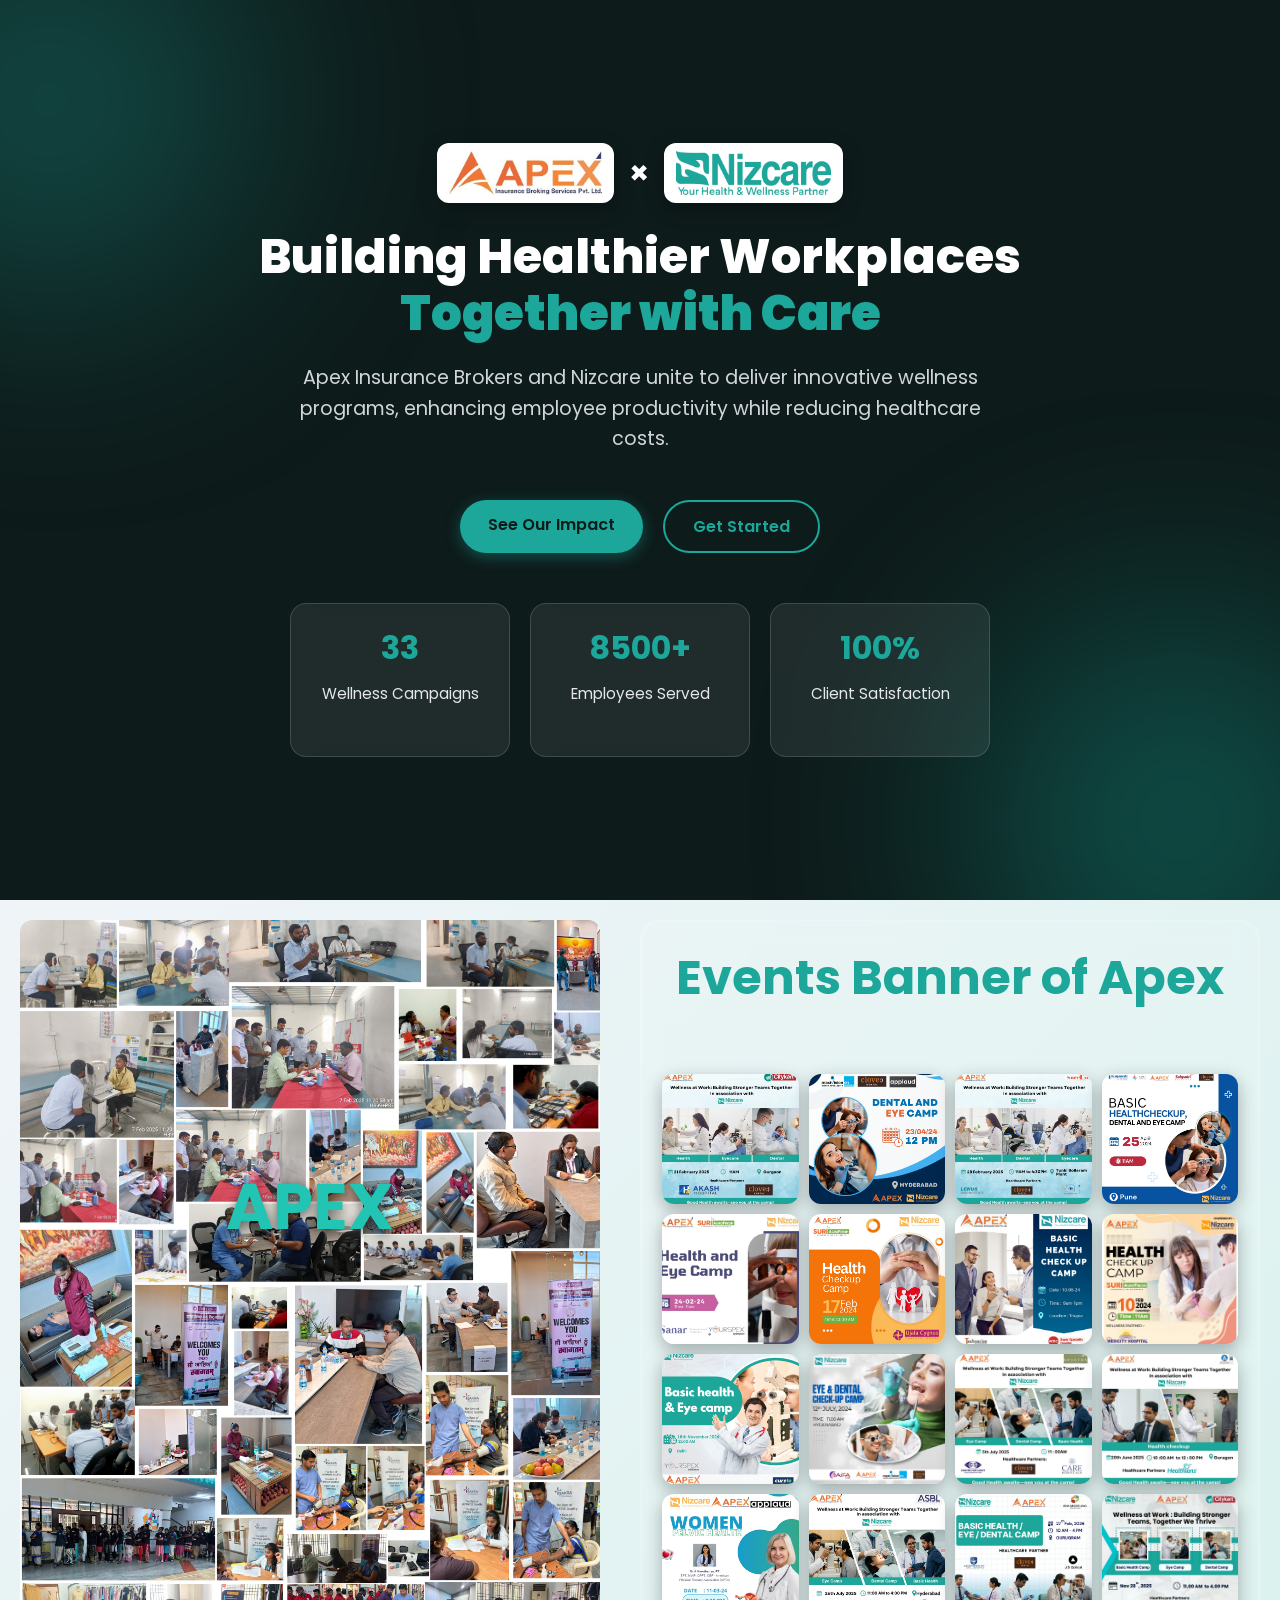
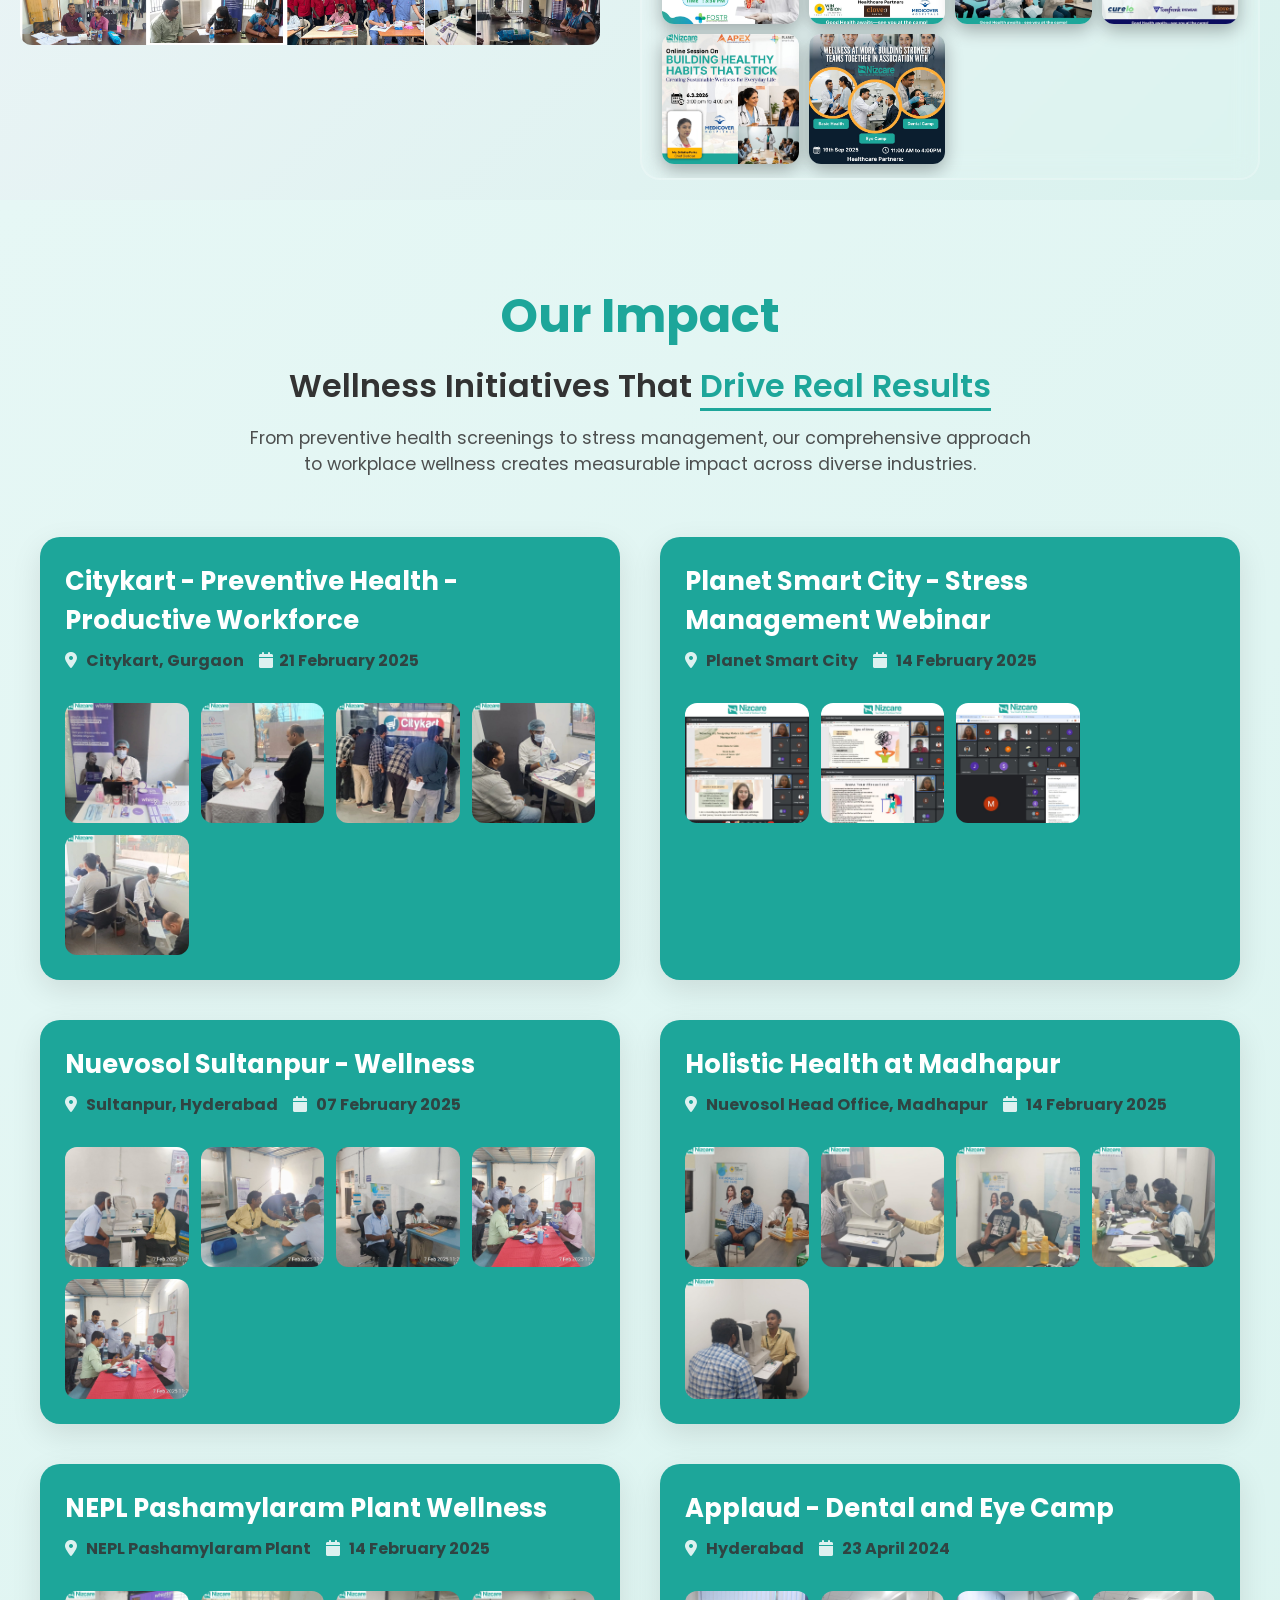
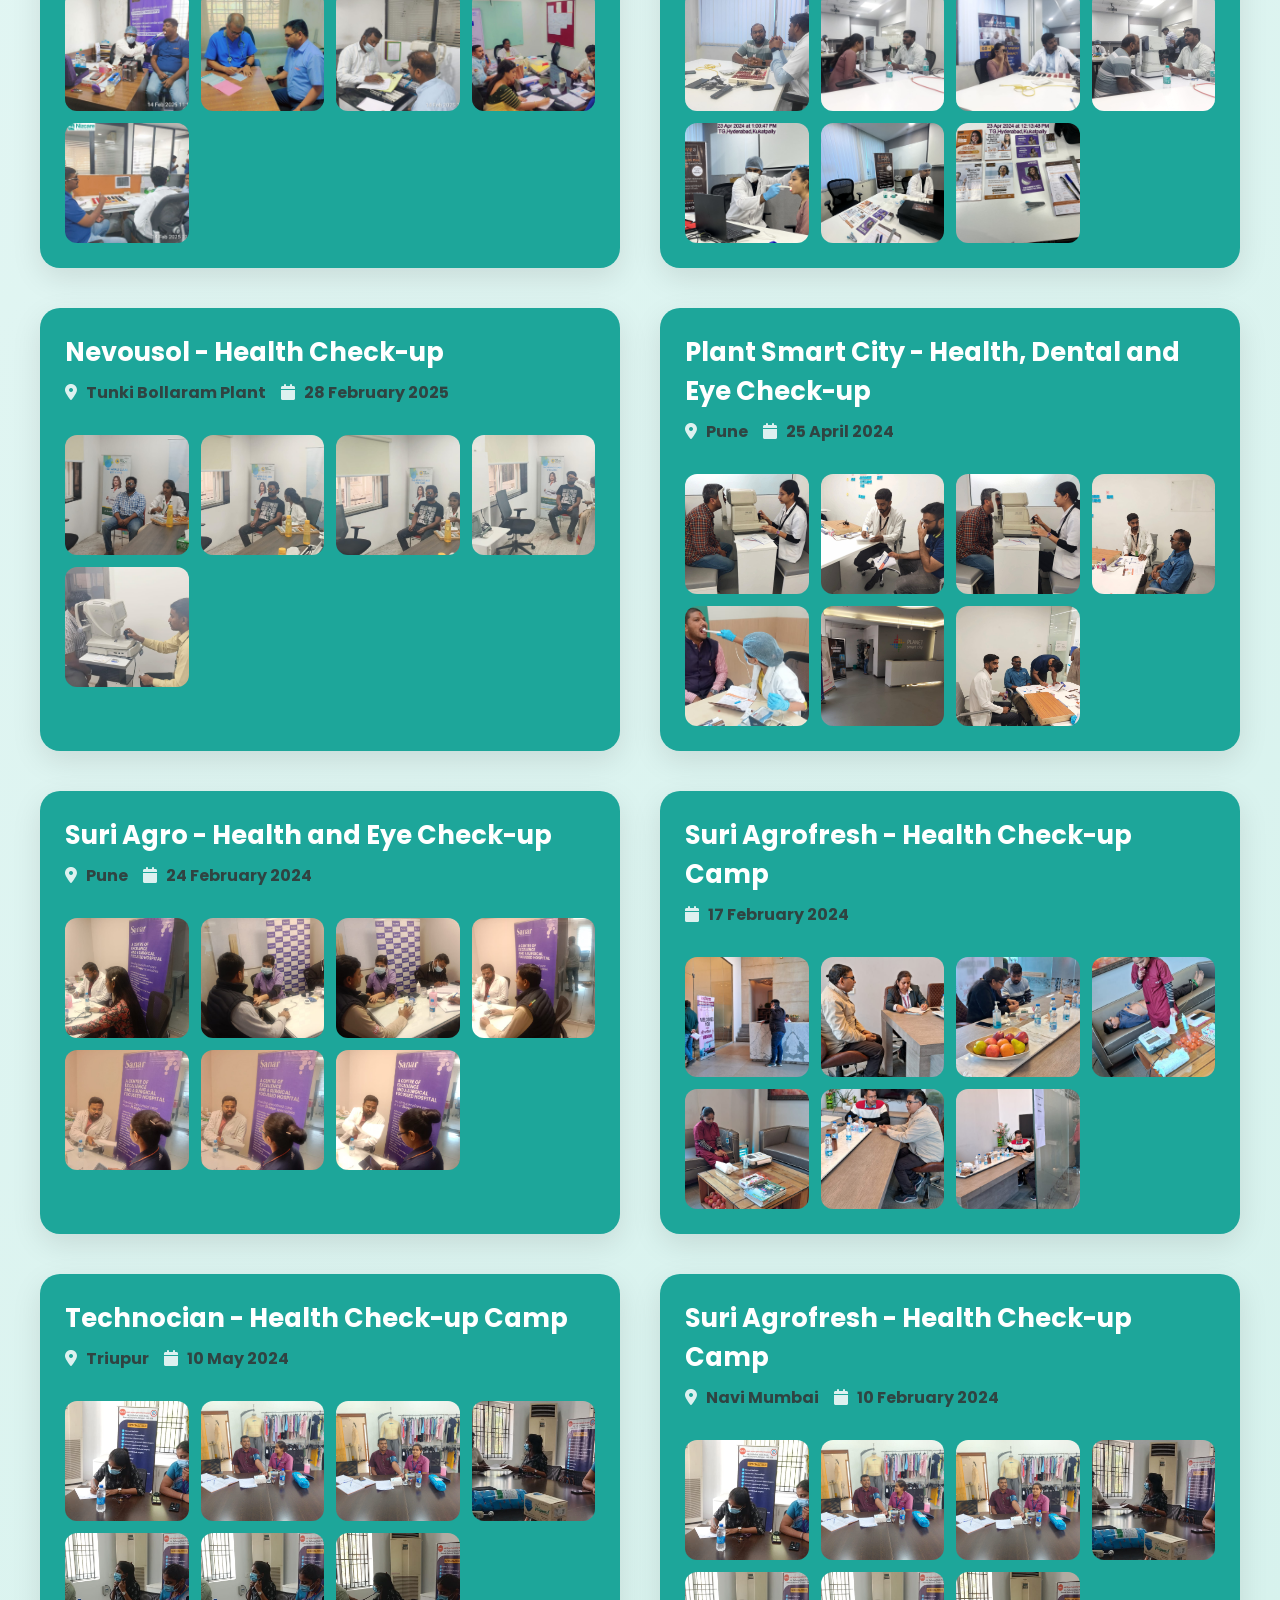
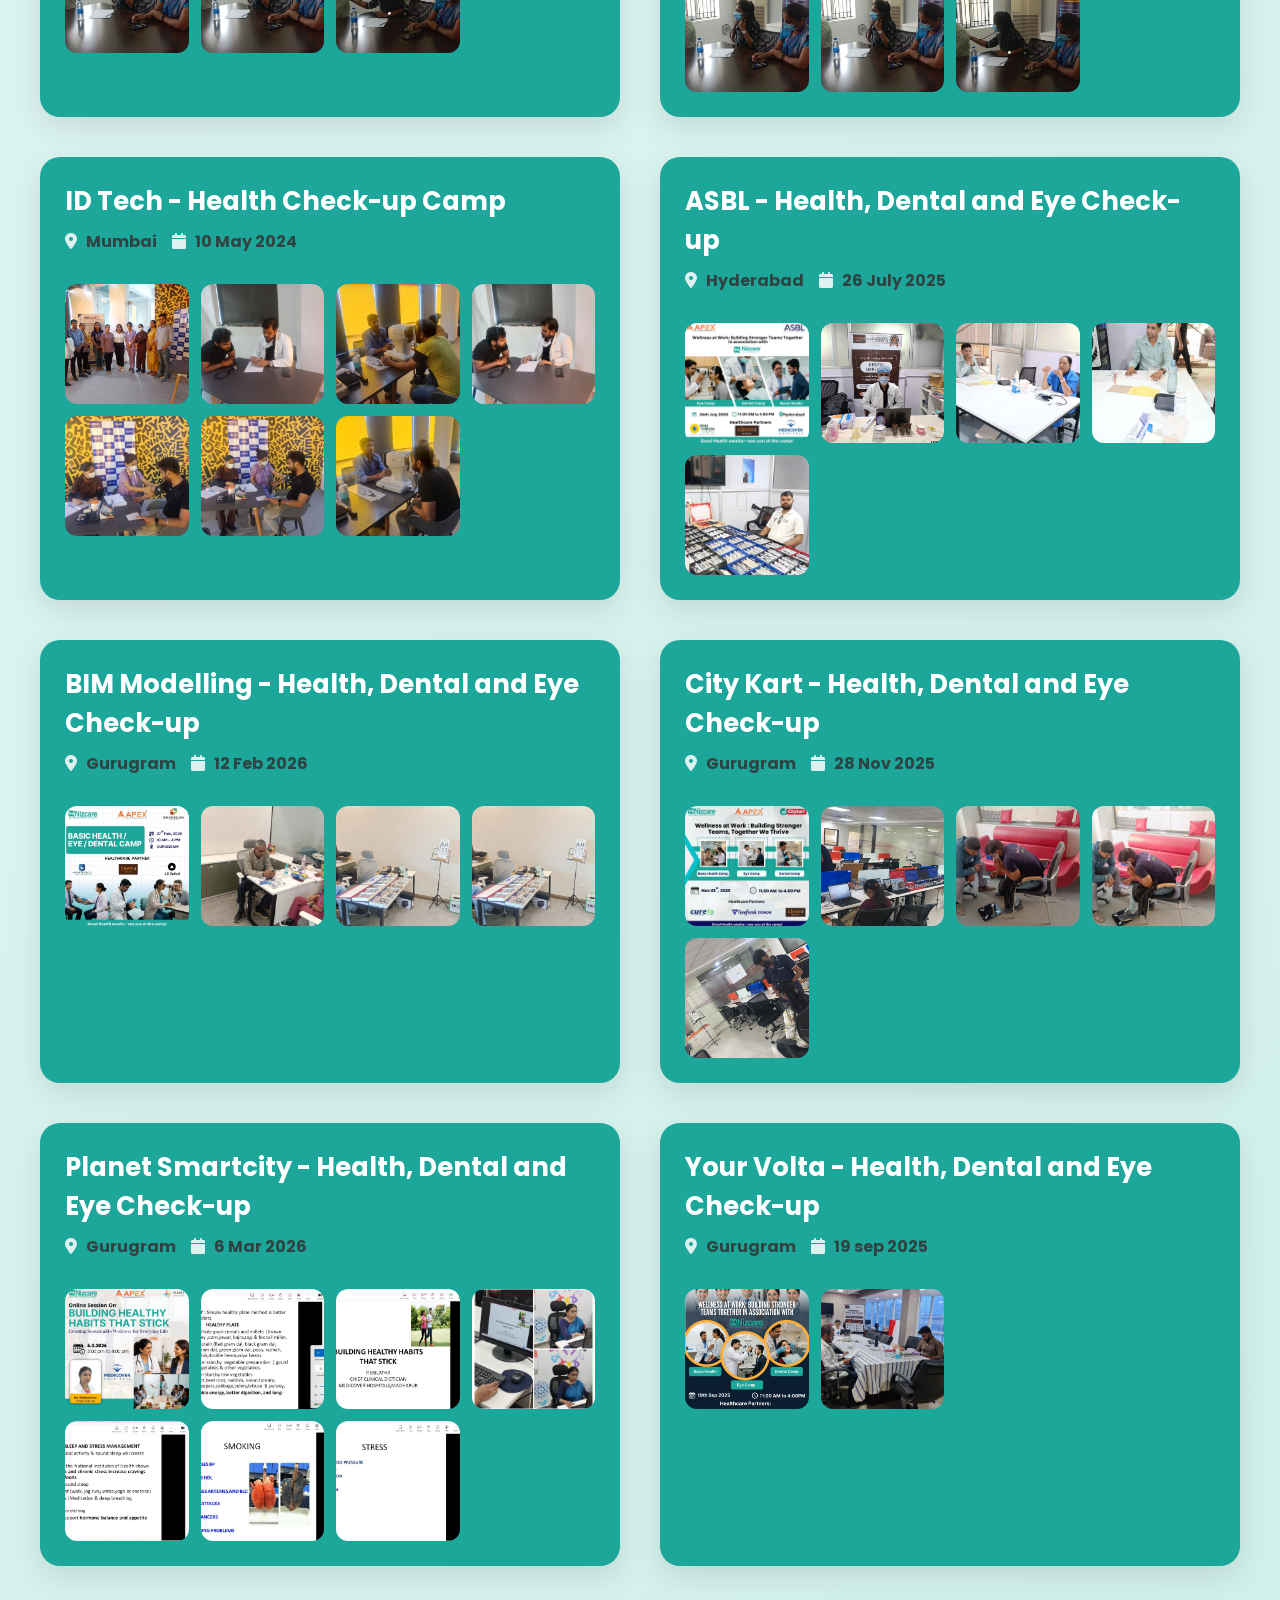
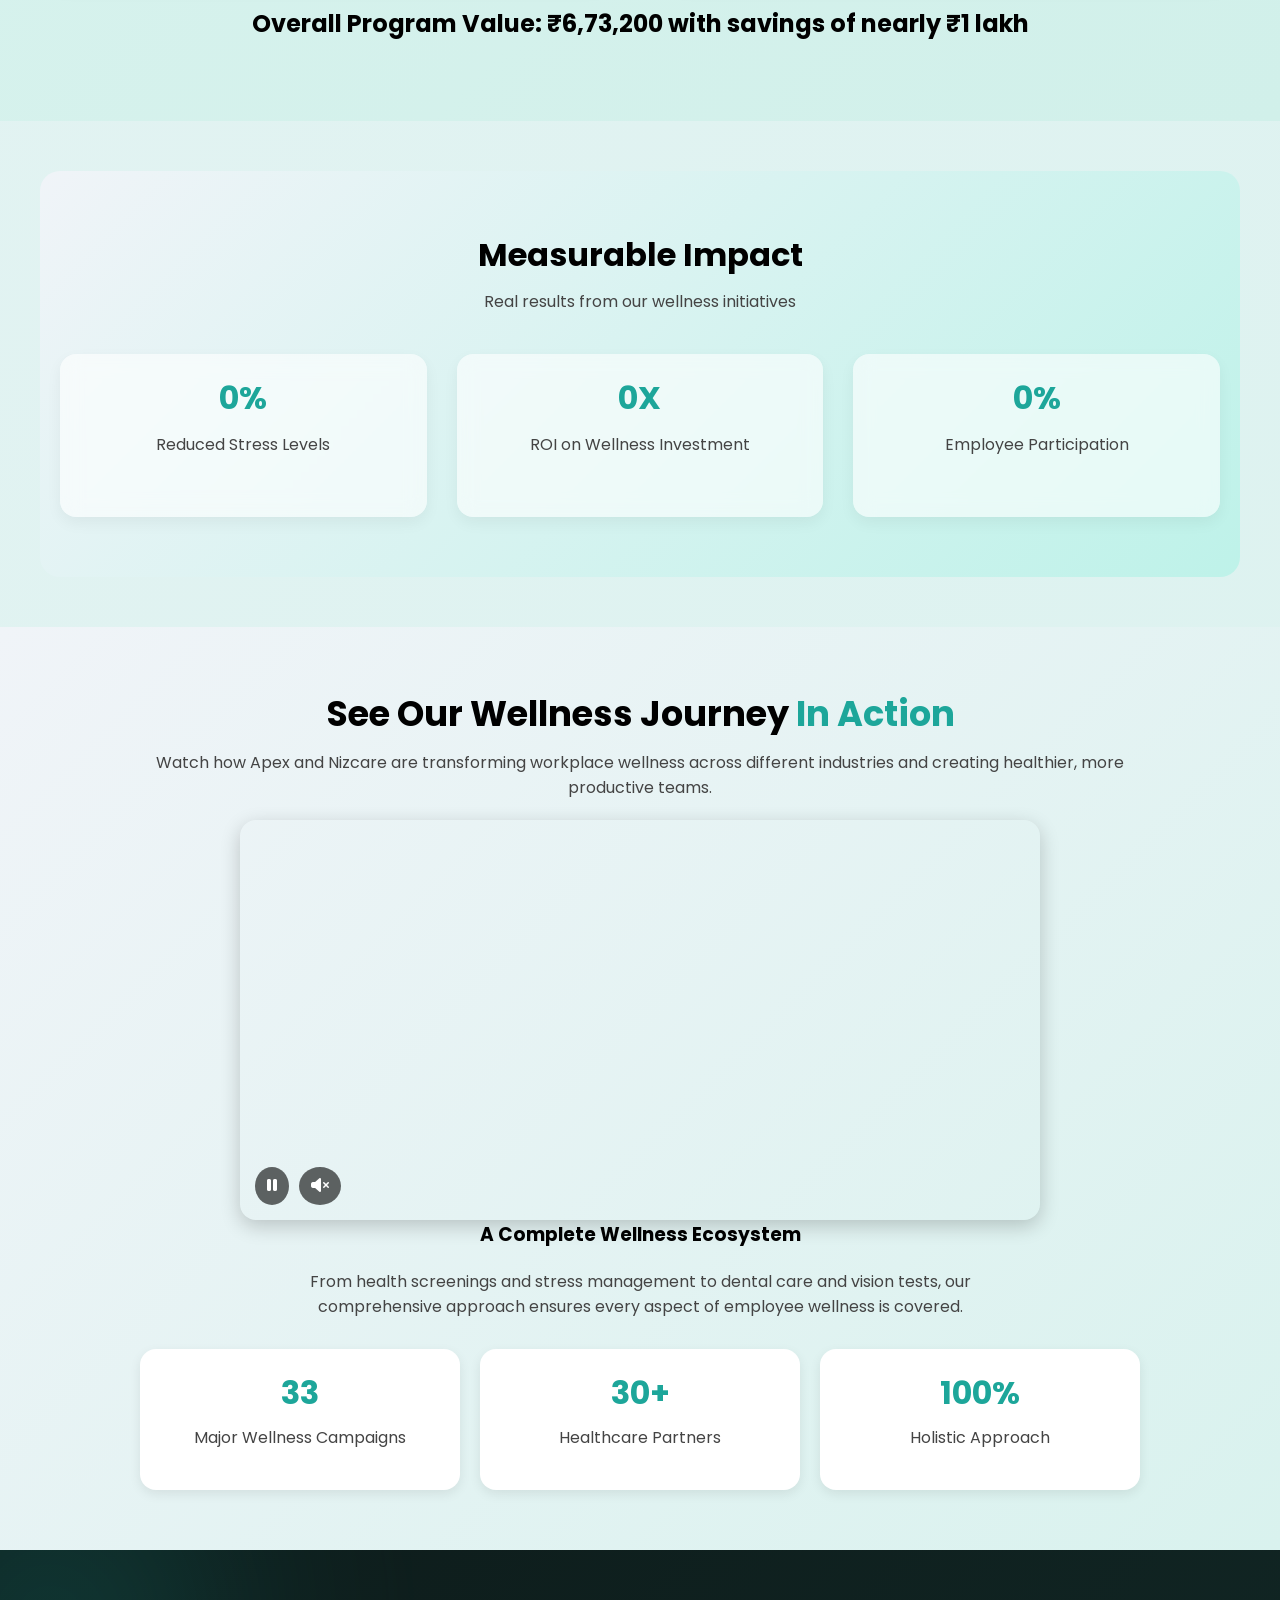
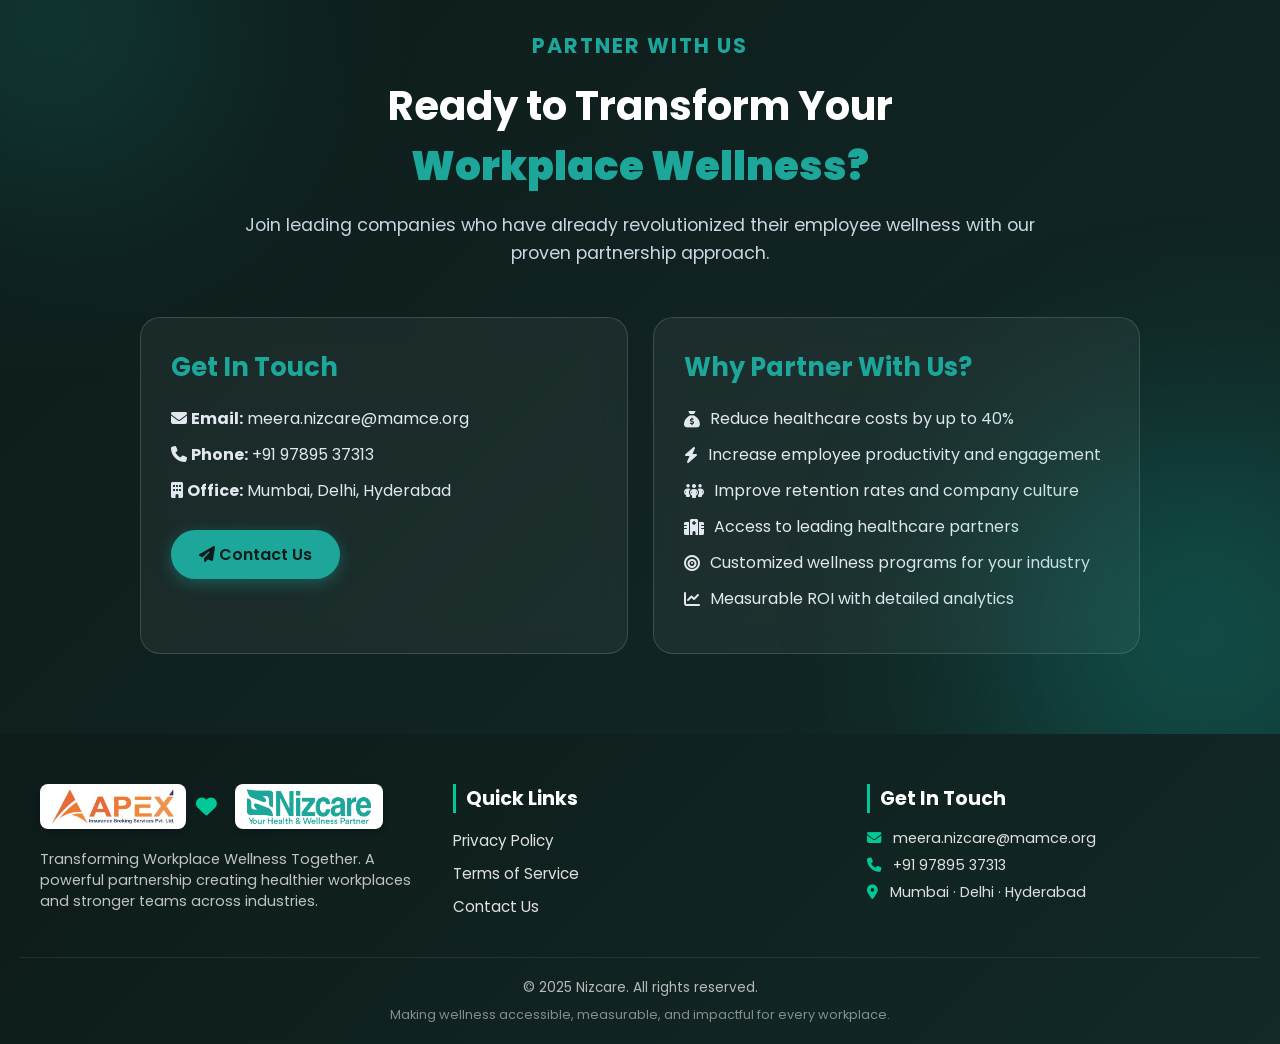
==== commit 54d35f4e: "Feat : New Module Added" ====
--- a/index.html
+++ b/index.html
@@ -598,7 +598,7 @@
             <div class="partner-card">
                 <h2>Get In Touch</h2>
                 <p><i class="fa-solid fa-envelope"></i> <strong>Email:</strong> meera.nizcare@mamce.org</p>
-                <p><i class="fa-solid fa-phone"></i> <strong>Phone:</strong> +91 9940 158 313</p>
+                <p><i class="fa-solid fa-phone"></i> <strong>Phone:</strong> +91 97895 37313</p>
                 <p><i class="fa-solid fa-building"></i> <strong>Office:</strong> Mumbai, Delhi, Hyderabad</p>
                 <a href="#contact" class="btn btn-primary"><i class="fa-solid fa-paper-plane"></i> Contact Us</a>
             </div>
